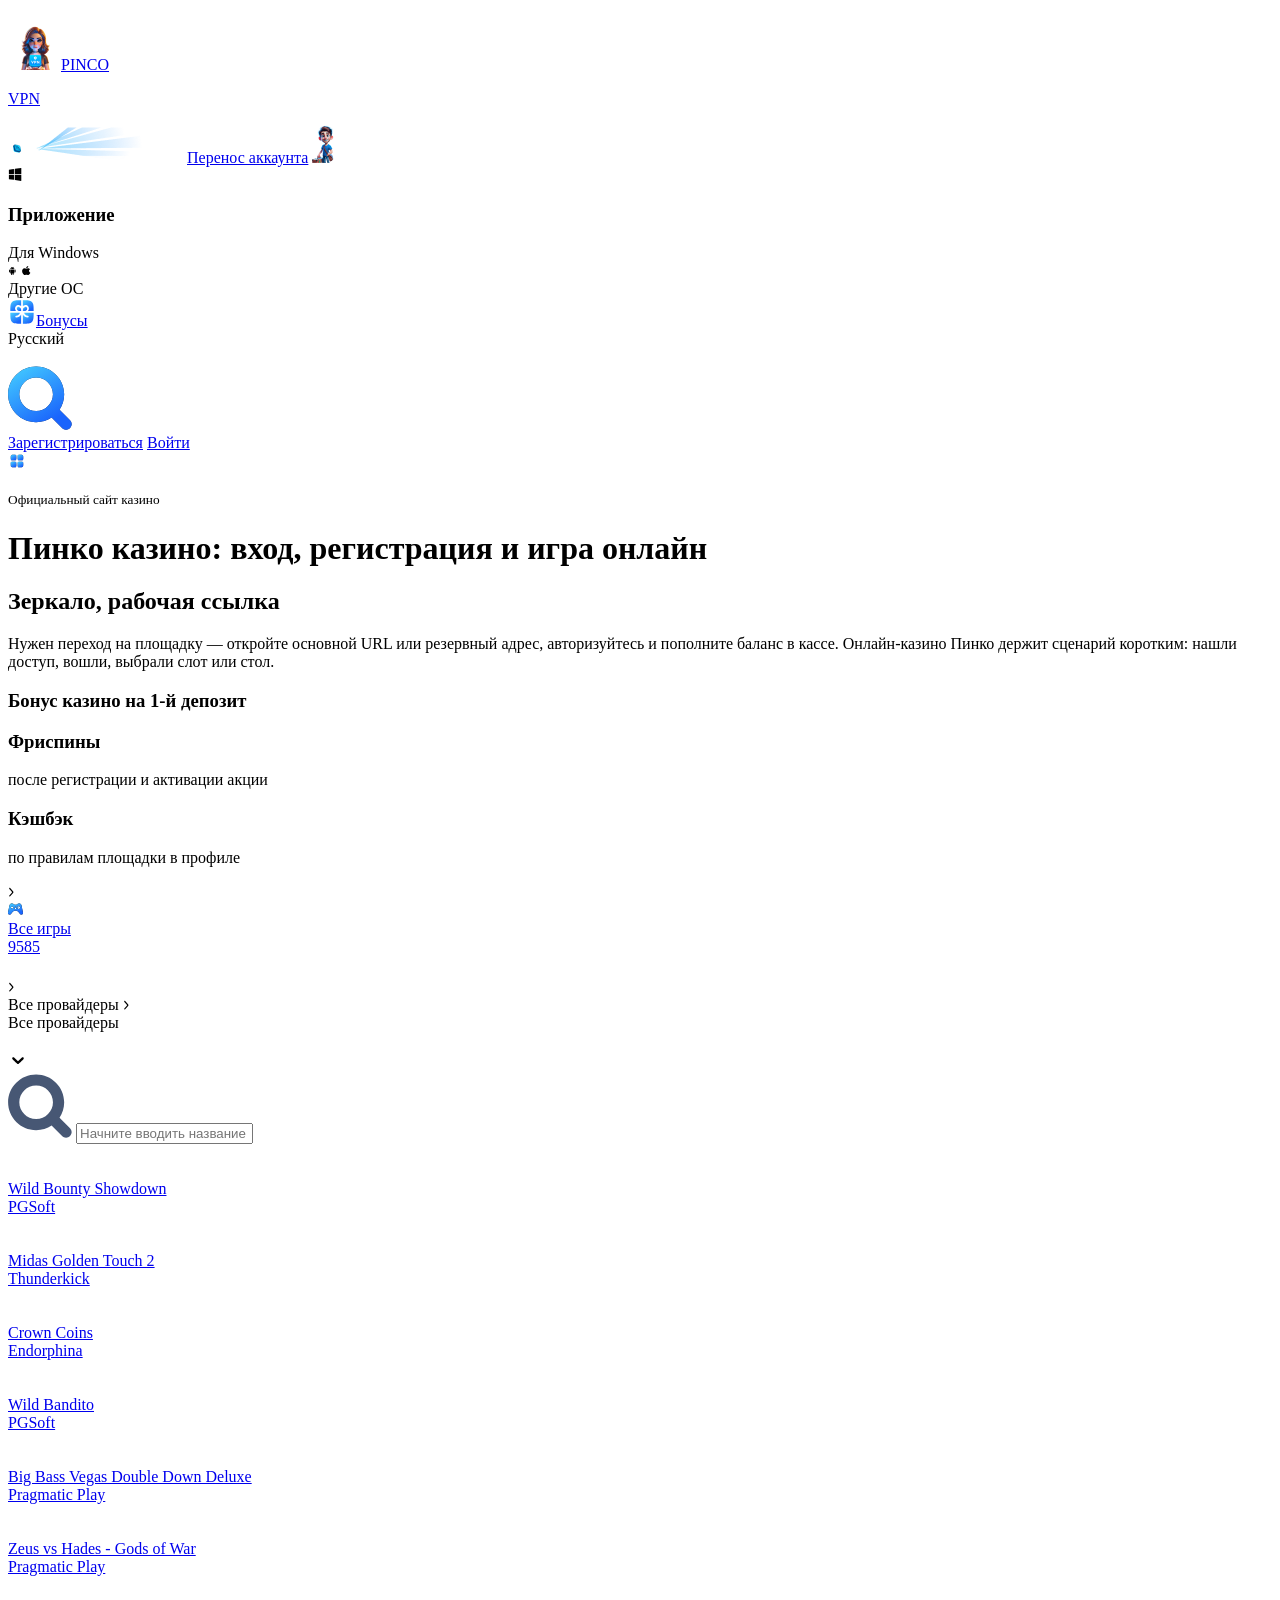
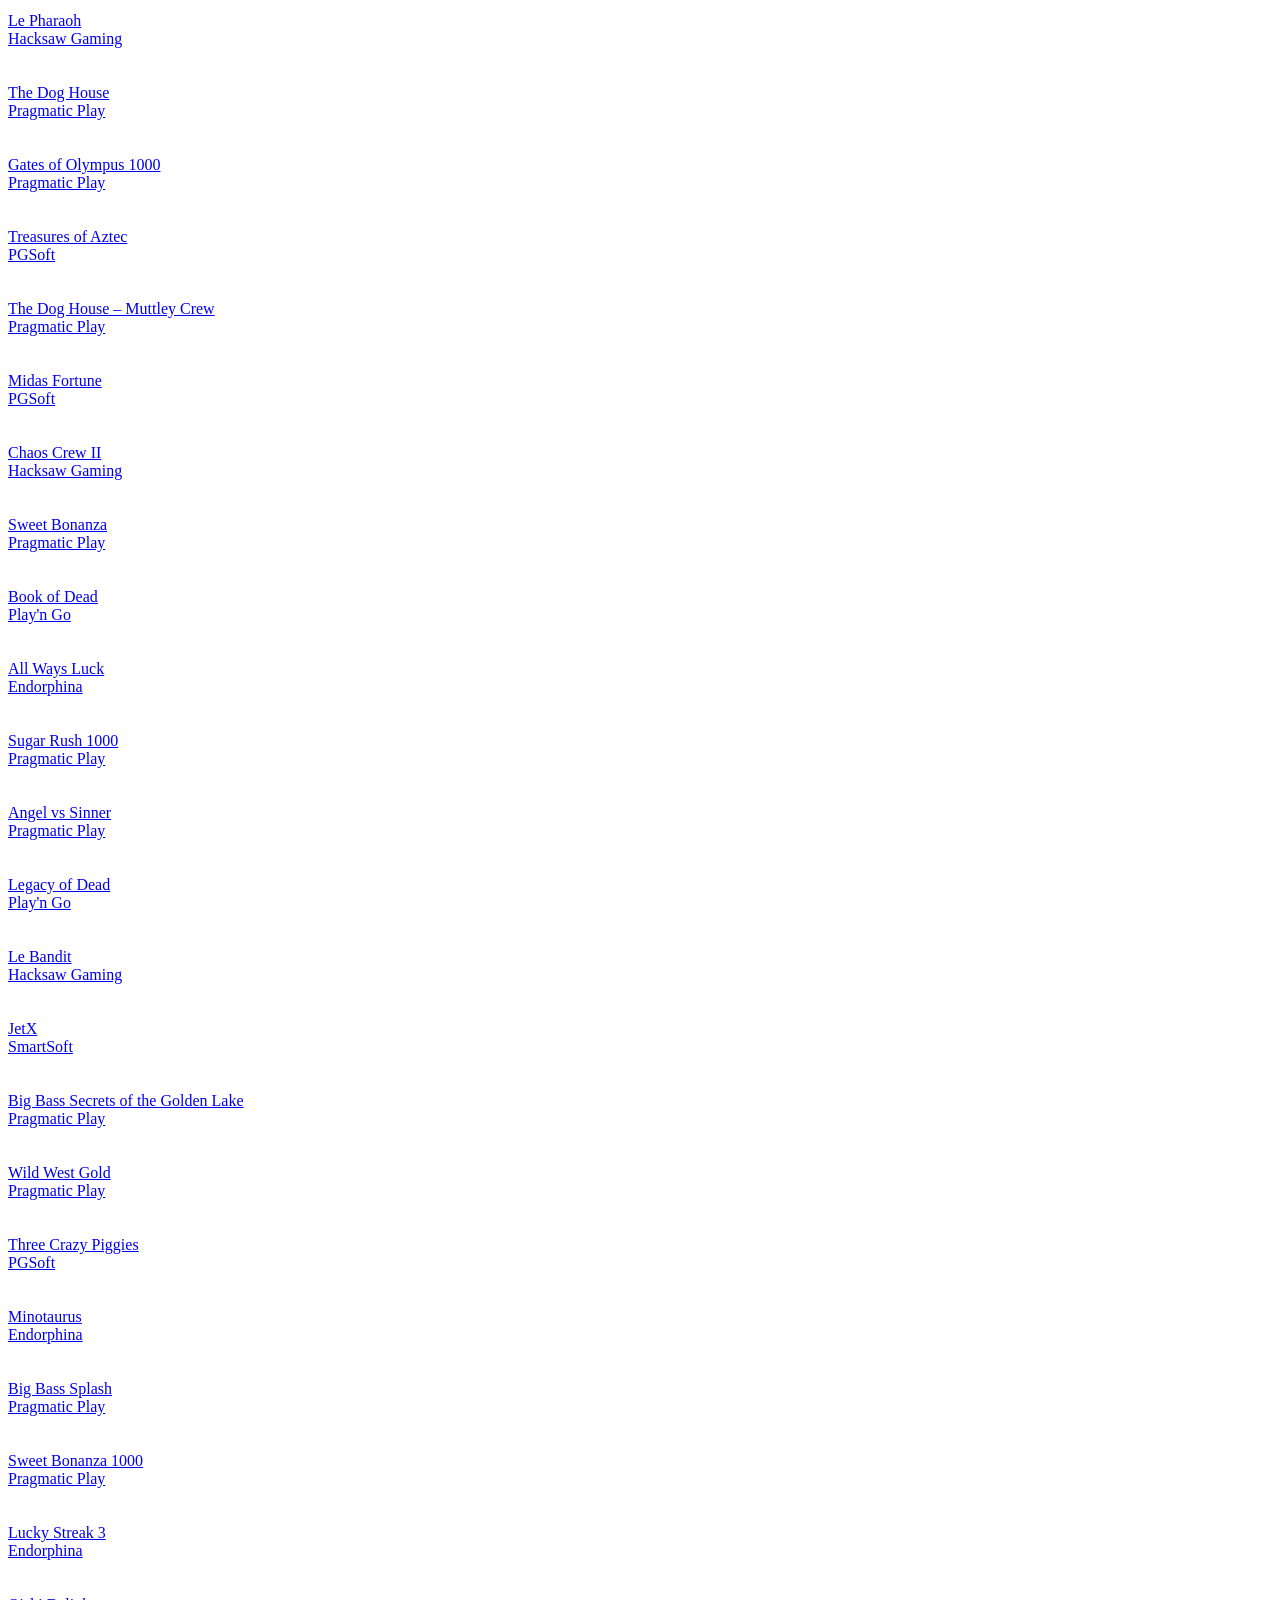
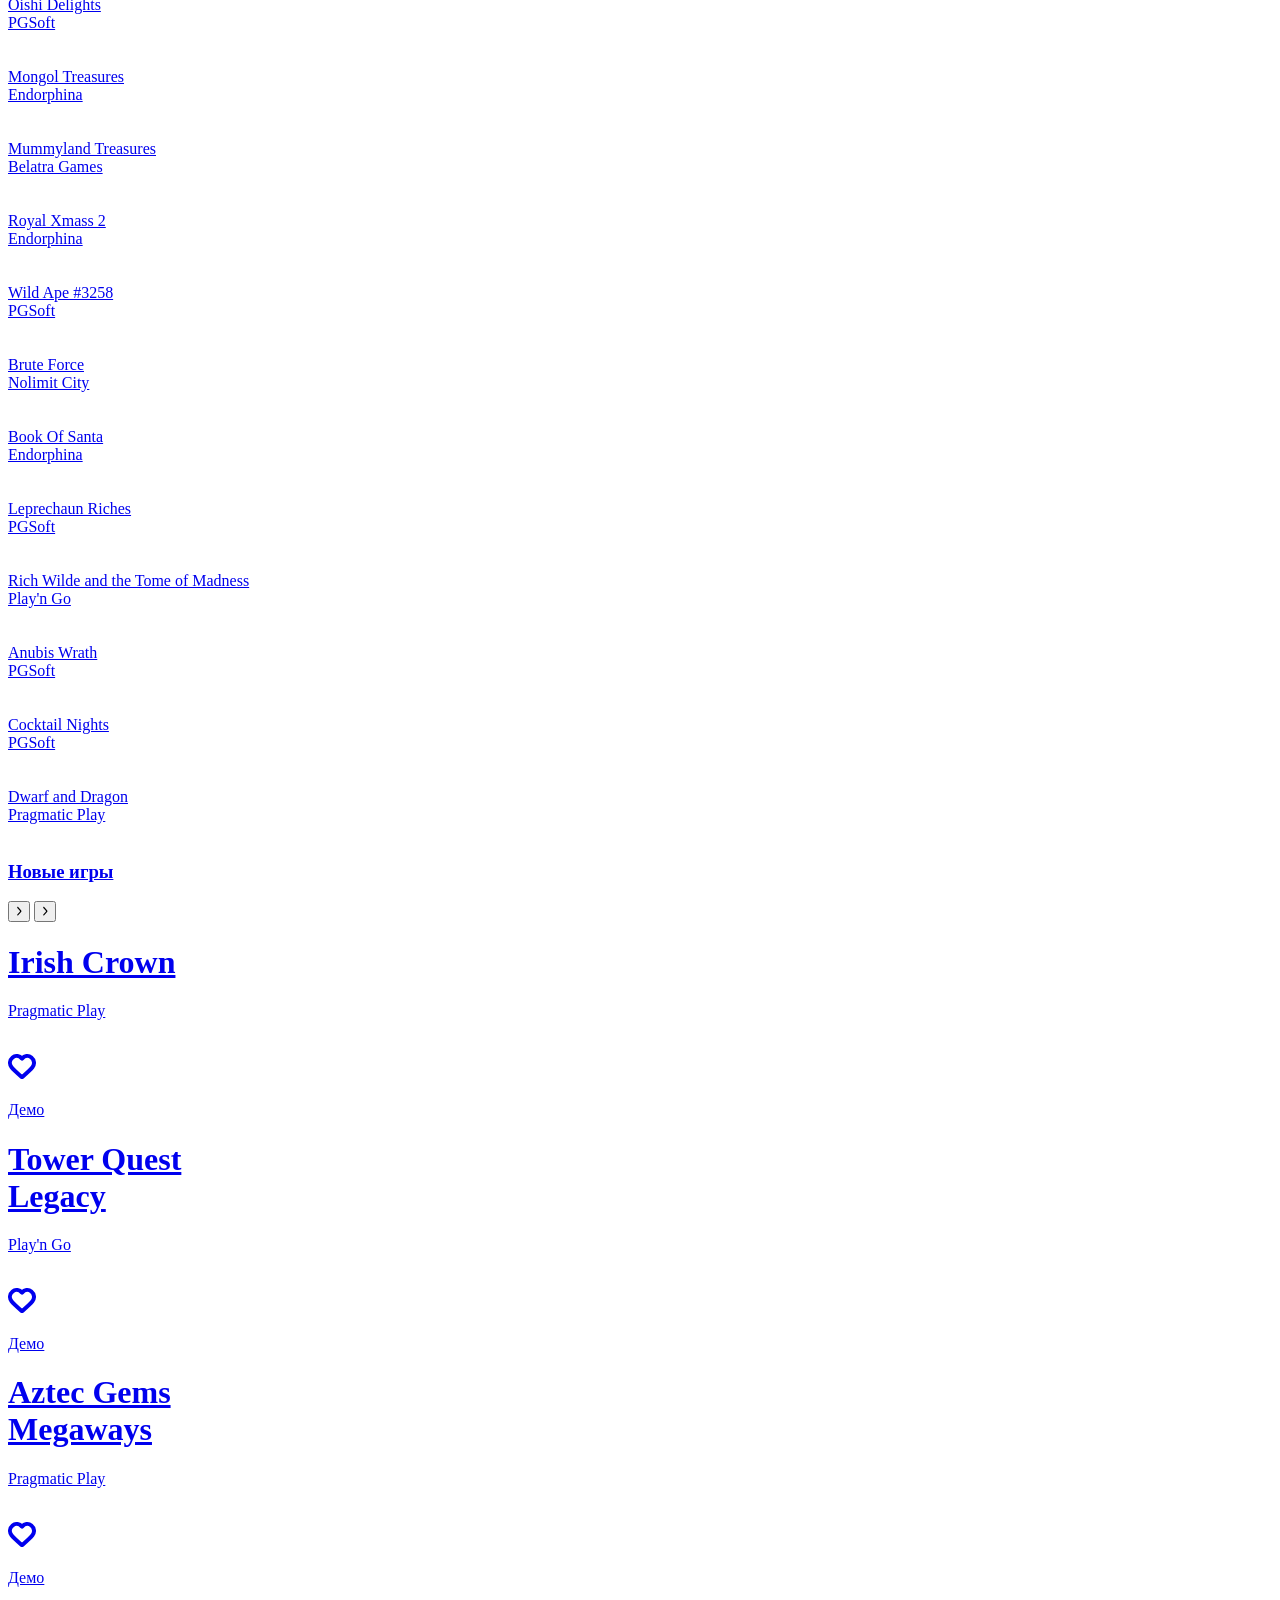
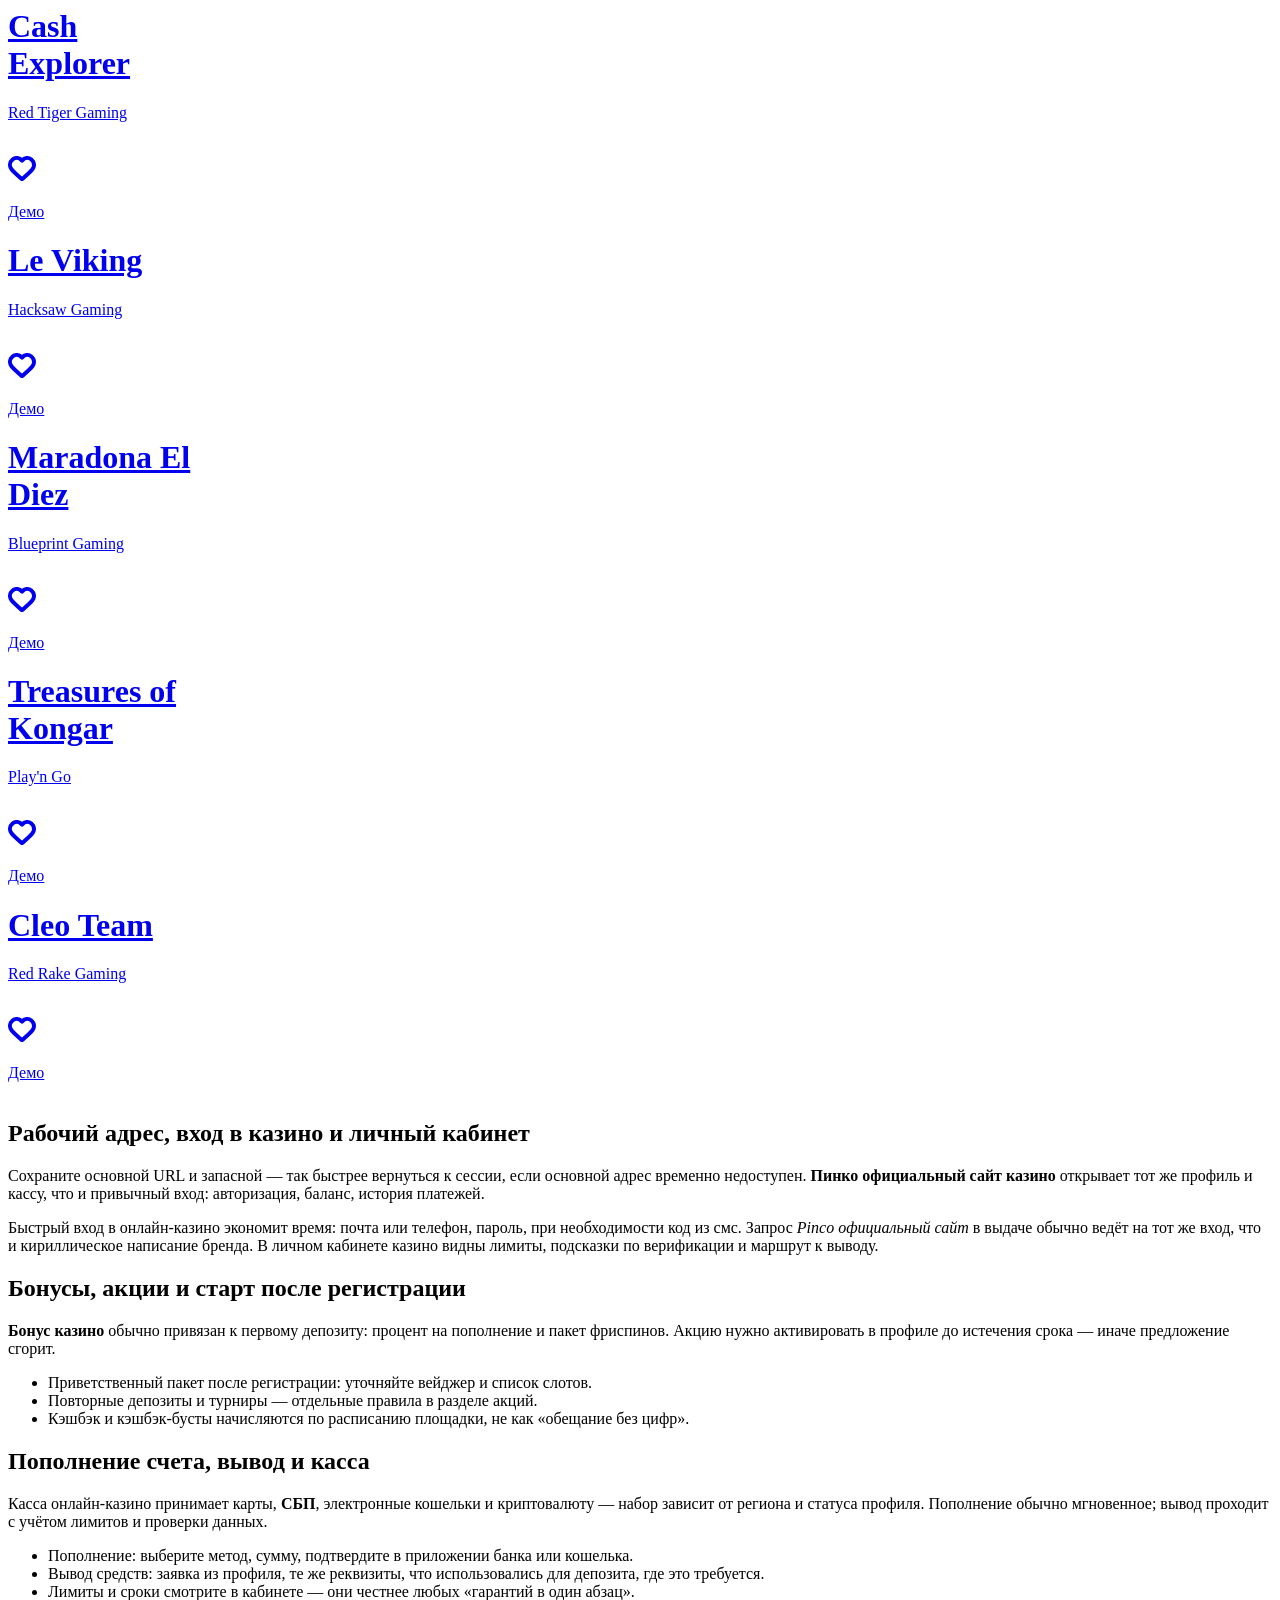
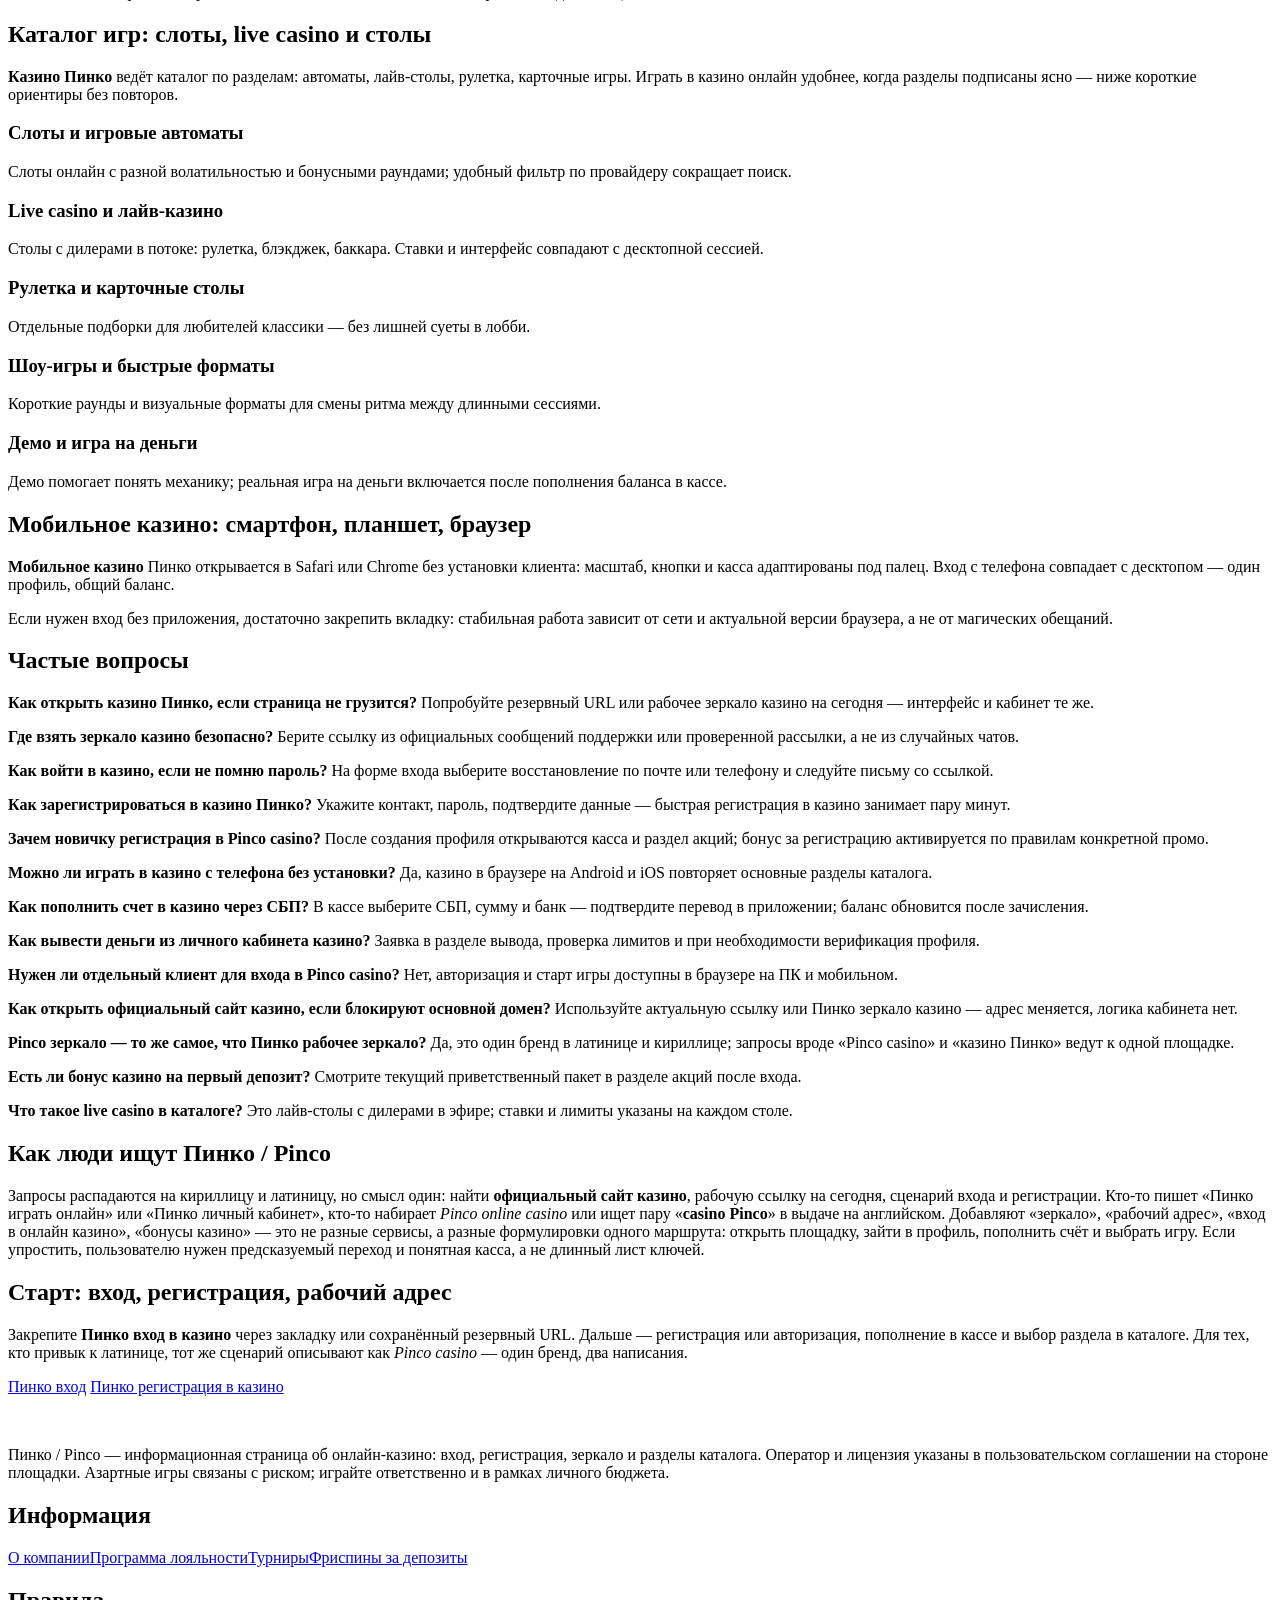
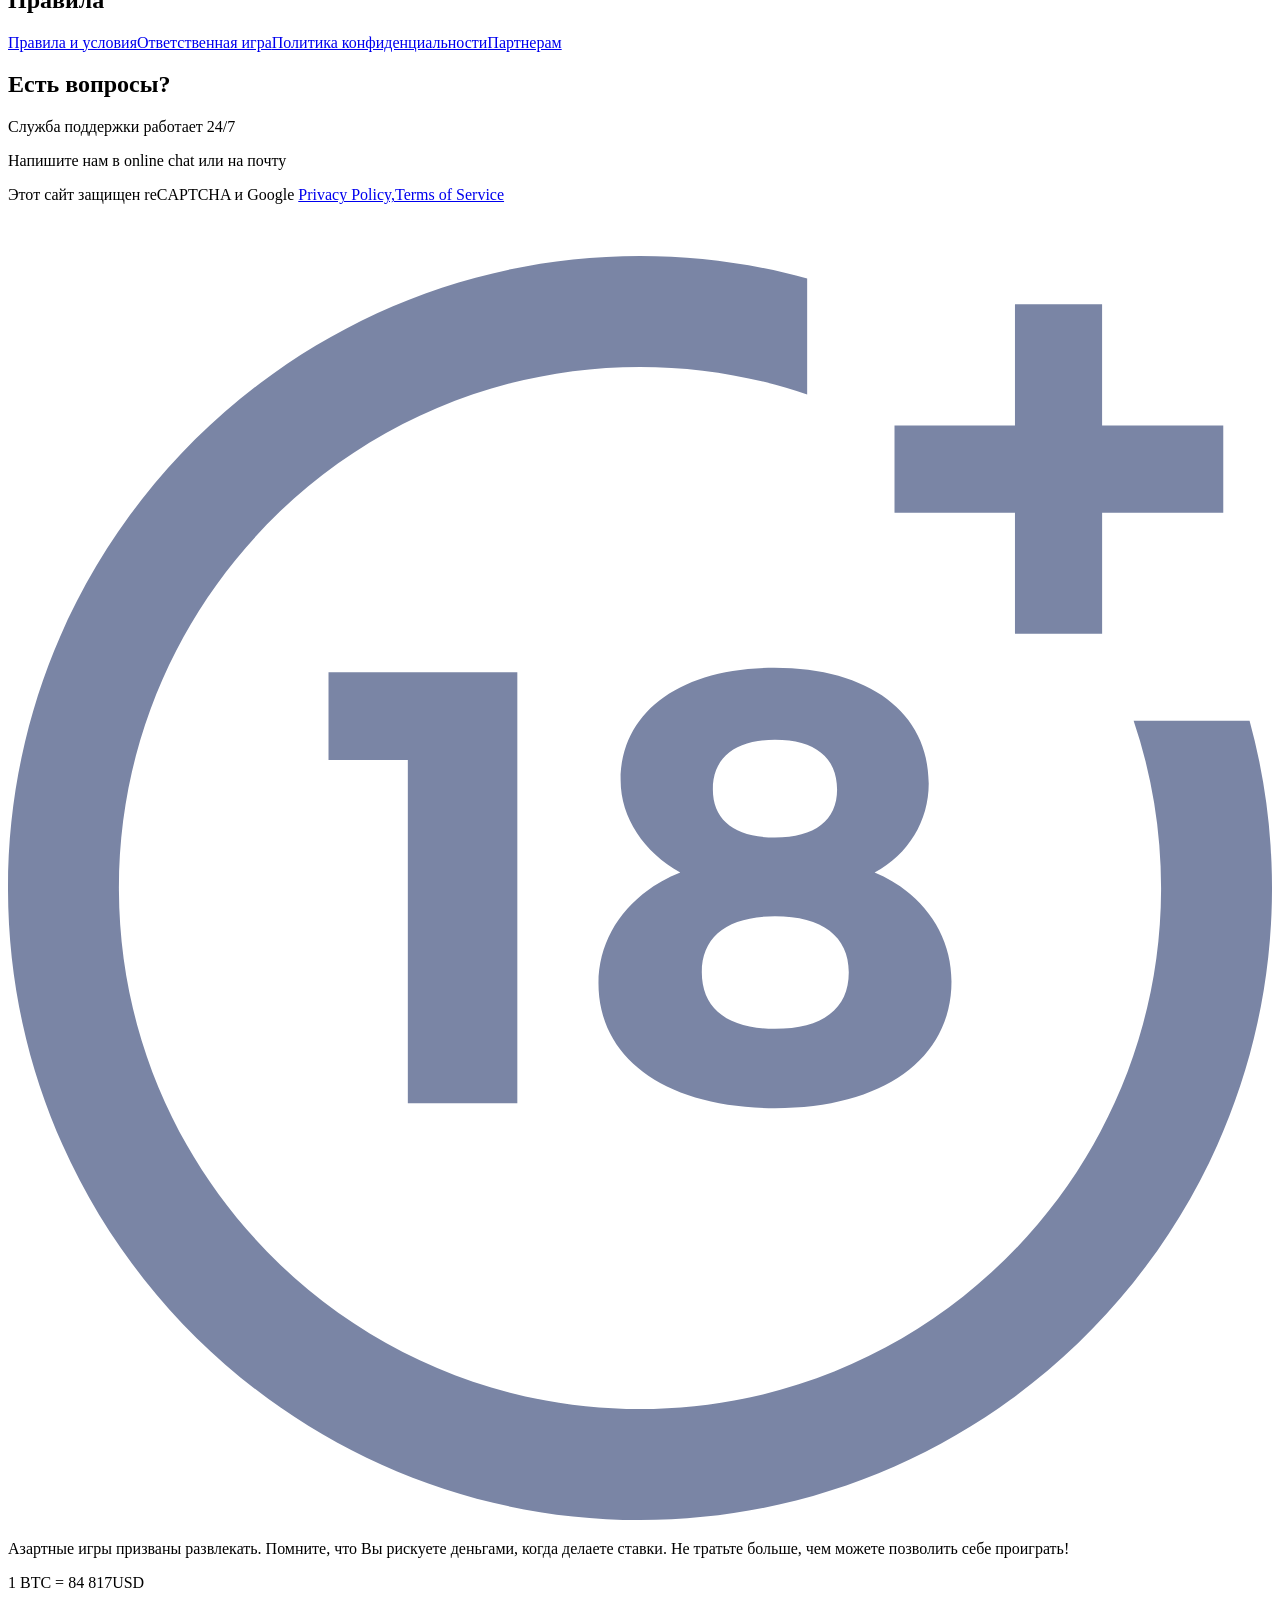
==== 2/index.html @ 4f47e845 "Add files via upload" ====
<!DOCTYPE html>
<html lang="ru" translate="no">

<head>
	<meta charset="utf-8">
	<meta name="viewport" content="width=device-width,initial-scale=1,viewport-fit=cover,shrink-to-fit=no,maximum-scale=1,user-scalable=no">
	<meta name="theme-color" content="#000000">
	<meta name="description" content="Пинко казино — официальный сайт: вход, регистрация, рабочее зеркало на сегодня, бонусы и касса. Pinco online casino: быстрый переход, личный кабинет, слоты и live casino в браузере.">
	<meta name="keywords" content="Пинко, Pinco, Пинко казино, Pinco casino, Пинко онлайн казино, официальный сайт казино, вход, регистрация, зеркало, бонусы, мобильное казино, слоты, live casino">
	<title>Пинко казино — официальный сайт, вход, регистрация и зеркало | Pinco casino онлайн</title>
	<link rel="canonical" href="https://riobet.62138.casino/ru/ru/ru/ru/ru/ru/ru/ru/">
	<meta property="og:type" content="website">
	<meta property="og:locale" content="ru_RU">
	<meta property="og:title" content="Пинко казино — официальный сайт и вход | Pinco casino">
	<meta property="og:description" content="Онлайн-казино Пинко: рабочий адрес, регистрация, бонусы, пополнение и вывод. Pinco casino — игра в браузере и с телефона.">
	<meta property="og:url" content="https://riobet.62138.casino/ru/ru/ru/ru/ru/ru/ru/ru/">
	<script type="application/ld+json">{"@context":"https://schema.org","@graph":[{"@type":"Organization","@id":"https://riobet.62138.casino/#organization","name":"Пинко","alternateName":"Pinco","url":"https://riobet.62138.casino/"},{"@type":"WebSite","@id":"https://riobet.62138.casino/#website","name":"Пинко казино","alternateName":"Pinco casino","url":"https://riobet.62138.casino/","publisher":{"@id":"https://riobet.62138.casino/#organization"},"potentialAction":{"@type":"SearchAction","target":"https://riobet.62138.casino/?q={search_term_string}","query-input":"required name=search_term_string"}},{"@type":"WebPage","@id":"https://riobet.62138.casino/ru/ru/ru/ru/ru/ru/ru/ru/#webpage","name":"Пинко казино — официальный сайт","description":"Вход, регистрация, зеркало казино, бонусы и платежи Пинко / Pinco.","url":"https://riobet.62138.casino/ru/ru/ru/ru/ru/ru/ru/ru/","isPartOf":{"@id":"https://riobet.62138.casino/#website"}},{"@type":"BreadcrumbList","itemListElement":[{"@type":"ListItem","position":1,"name":"Главная","item":"https://riobet.62138.casino/"},{"@type":"ListItem","position":2,"name":"Пинко казино","item":"https://riobet.62138.casino/ru/ru/ru/ru/ru/ru/ru/ru/"}]},{"@type":"FAQPage","mainEntity":[{"@type":"Question","name":"Как открыть казино Пинко с телефона?","acceptedAnswer":{"@type":"Answer","text":"Откройте сайт в браузере смартфона, выполните вход или пройдите регистрацию — мобильная версия казино подстраивается под экран."}},{"@type":"Question","name":"Где взять рабочее зеркало казино на сегодня?","acceptedAnswer":{"@type":"Answer","text":"Используйте актуальную ссылку или резервный URL от поддержки; зеркало дублирует личный кабинет и кассу."}},{"@type":"Question","name":"Нужен ли отдельный клиент для Pinco casino?","acceptedAnswer":{"@type":"Answer","text":"Нет, сессия идёт в браузере; приложение не обязательно для старта игры."}}]}]}</script>
	<link href="/css/stylesheet_13.css" rel="stylesheet">
	<link rel="stylesheet" type="text/css" href="/css/stylesheet_12.css">
	<link rel="stylesheet" type="text/css" href="/css/stylesheet_11.css">
	<link rel="stylesheet" type="text/css" href="/css/stylesheet_10.css">
	<link rel="stylesheet" type="text/css" href="/css/stylesheet_9.css">
	<link rel="stylesheet" type="text/css" href="/css/stylesheet_8.css">
	<link rel="stylesheet" type="text/css" href="/css/stylesheet_7.css">
	<link rel="stylesheet" type="text/css" href="/css/stylesheet_6.css">
	<link rel="stylesheet" type="text/css" href="/css/stylesheet_5.css">
	<link rel="stylesheet" type="text/css" href="/css/stylesheet_4.css">
	<link rel="stylesheet" type="text/css" href="/css/stylesheet_3.css">
	<link rel="stylesheet" type="text/css" href="/css/app.css">
	<link rel="stylesheet" type="text/css" href="/css/layout-fix.css">
	<link rel="icon" href="/favicon.ico" sizes="any">
	<link rel="icon" type="image/png" href="/favicon.png" sizes="32x32">
	<link rel="apple-touch-icon" href="/apple-touch-icon.png">
</head>

<body>
	<div id="root">
		<div class="container">
			<div class="header fixed">
				<div class="topHeader">
					<div class="topleft">
						<div class="mainBtn lock"><span><img src="/images/4.svg.gz" alt></span></div>
						<a class="transferBtn mainBtn vpnbtn" href="https://riobet.62138.casino/vpn"><img src="[data-uri]" alt class="bagImg"><span>PINCO<p>VPN</p></span><img src="[data-uri]" alt style="padding-bottom:5px"></a>
						<a class="transferBtn mainBtn" href="https://riobet.62138.casino/account_transfer"><img src="/images/5.webp" alt class="bagImg"><img src="[data-uri]" alt class="backImg"><span>Перенос аккаунта</span><img src="[data-uri]" alt class="btnCharacter"></a>
					</div>
					<div class="topleft">
						<div class="mainBtn application">
							<svg width="14" height="13" viewBox="0 0 14 13" fill="none" xmlns="http://www.w3.org/2000/svg" class="windows">
								<g clip-path="url(#clip0_7633_33)">
									<path fill-rule="evenodd" clip-rule="evenodd" d="M13.1724 6.81832C13.3816 6.81832 13.5514 6.98813 13.5514 7.19735V12.5038C13.5514 12.6137 13.5036 12.7175 13.4218 12.7888C13.352 12.8502 13.2633 12.8828 13.1724 12.8828C13.1557 12.8828 13.1383 12.882 13.1216 12.8798L7.05709 12.052C6.8691 12.0262 6.72885 11.8655 6.72885 11.676V7.19735C6.72885 6.98813 6.89867 6.81832 7.10789 6.81832H13.1724ZM5.59177 6.81832C5.80099 6.81832 5.97079 6.98813 5.97079 7.19735V11.4561C5.97079 11.566 5.92304 11.6699 5.84041 11.7419C5.77067 11.8026 5.68273 11.8352 5.59177 11.8352C5.57509 11.8352 5.55689 11.8344 5.54022 11.8314L0.991849 11.2007C0.803847 11.1749 0.664371 11.0149 0.664371 10.8254V7.19735C0.664371 6.98813 0.834178 6.81832 1.0434 6.81832H5.59177ZM5.53991 1.04698C5.64832 1.03106 5.75748 1.06441 5.8401 1.13643C5.92349 1.20845 5.97049 1.31306 5.97049 1.42222V5.68099C5.97049 5.89098 5.80144 6.06002 5.59147 6.06002H1.04309C0.833869 6.06002 0.664062 5.89098 0.664062 5.68099V2.05292C0.664062 1.86416 0.803544 1.70346 0.991541 1.67768L5.53991 1.04698ZM13.1217 -0.000817597C13.2301 -0.0144631 13.3392 0.0173719 13.4218 0.0893916C13.5037 0.161411 13.5515 0.265266 13.5515 0.374423V5.68084C13.5515 5.89083 13.3817 6.05988 13.1724 6.05988H7.10795C6.89873 6.05988 6.72893 5.89083 6.72893 5.68085V1.20222C6.72893 1.01271 6.8684 0.852753 7.05716 0.826979L13.1217 -0.000817597Z" fill="currentColor"></path>
								</g>
								<defs>
									<clippath id="clip0_7633_33">
										<rect width="12.887" height="12.887" fill="currentColor" transform="translate(0.664062 -0.00390625)"></rect>
									</clippath>
								</defs>
							</svg>
							<div class="btnTextBlock">
								<h3>Приложение</h3>
								<div class="subT">Для Windows</div>
							</div>
							<div class="btnTextBlock last">
								<div class="icons">
									<svg width="9" height="10" viewBox="0 0 9 10" fill="none" xmlns="http://www.w3.org/2000/svg" class="platformIcon">
										<g clip-path="url(#clip0_7633_35)">
											<path d="M2.24974 3.47159H6.33918V7.08175C6.33918 7.29622 6.17867 7.47009 5.98094 7.47009H5.57133V8.56957C5.57133 8.84878 5.36576 9.07506 5.11201 9.07506C4.8576 9.07506 4.65233 8.84878 4.65233 8.56957V7.47009H3.93693V8.56957C3.93693 8.84878 3.73096 9.07506 3.47721 9.07506C3.22352 9.07506 3.01756 8.84878 3.01756 8.56957V7.47009H2.60831C2.41053 7.47009 2.24973 7.29622 2.24973 7.08175L2.24974 3.47159ZM1.44835 3.44213C1.19201 3.44213 0.984375 3.67057 0.984375 3.95257V5.94752C0.984375 6.2292 1.19201 6.45803 1.44835 6.45803C1.70474 6.45803 1.91233 6.2292 1.91233 5.94752V3.95257C1.91233 3.67057 1.70474 3.44213 1.44835 3.44213ZM6.33919 3.1078H2.24974C2.30021 2.47665 2.67814 1.93351 3.22219 1.61903L2.83337 1.00054C2.78094 0.917131 2.80072 0.803327 2.87786 0.74654C2.95491 0.689753 3.05975 0.711349 3.11244 0.794689L3.53622 1.46926C3.77117 1.38125 4.02622 1.33071 4.29446 1.33071C4.56302 1.33071 4.81808 1.38125 5.05302 1.46938L5.47679 0.794934C5.52884 0.711365 5.63401 0.689769 5.71106 0.746557C5.7882 0.803344 5.80798 0.917147 5.75555 1.00055L5.36705 1.61904C5.91108 1.93333 6.28875 2.47647 6.33919 3.1078ZM3.65814 2.2502C3.65814 2.11485 3.55697 2.00507 3.43208 2.00507C3.30686 2.00507 3.2057 2.11485 3.2057 2.2502C3.2057 2.38548 3.3072 2.49521 3.43208 2.49521C3.55695 2.49521 3.65814 2.38548 3.65814 2.2502ZM5.41189 2.2502C5.41189 2.11485 5.31037 2.00507 5.18551 2.00507C5.0603 2.00507 4.95943 2.11485 4.95943 2.2502C4.95943 2.38548 5.0603 2.49521 5.18551 2.49521C5.31039 2.49521 5.41189 2.38548 5.41189 2.2502ZM7.14088 3.44142C6.88481 3.44142 6.67659 3.67021 6.67659 3.95223V5.94788C6.67659 6.2299 6.88481 6.45876 7.14088 6.45876C7.39728 6.45876 7.60453 6.22992 7.60453 5.94788V3.95223C7.60454 3.67021 7.39728 3.44142 7.14088 3.44142Z" fill="currentColor"></path>
										</g>
										<defs>
											<clippath id="clip0_7633_35">
												<rect width="7.73222" height="8.37657" fill="currentColor" transform="translate(0.429688 0.707031)"></rect>
											</clippath>
										</defs>
									</svg>
									<svg width="11" height="10" viewBox="0 0 11 10" fill="none" xmlns="http://www.w3.org/2000/svg" class="platformIcon">
										<g clip-path="url(#clip0_7633_38)">
											<path fill-rule="evenodd" clip-rule="evenodd" d="M6.70116 1.50459C7.0535 1.12346 7.29099 0.592619 7.226 0.0644531C6.71827 0.082495 6.104 0.367171 5.73994 0.74785C5.41302 1.08568 5.12763 1.62548 5.20435 2.14327C5.77073 2.18251 6.34883 1.88616 6.70116 1.50459ZM7.97123 4.85682C7.9854 6.22212 9.31019 6.67628 9.32485 6.68214C9.3141 6.71417 9.11326 7.32928 8.62703 7.96525C8.20628 8.51462 7.76989 9.06175 7.08233 9.07348C6.40698 9.08476 6.18952 8.71537 5.41693 8.71537C4.64482 8.71537 4.40342 9.06171 3.76423 9.08471C3.10061 9.10681 2.59483 8.49034 2.17115 7.94278C1.30424 6.82285 0.642091 4.77792 1.53148 3.39775C1.97324 2.71262 2.76245 2.27809 3.61958 2.26727C4.27098 2.25599 4.88623 2.65929 5.2845 2.65929C5.68277 2.65929 6.43044 2.17442 7.21623 2.24568C7.5451 2.25786 8.4687 2.36427 9.06146 3.14051C9.01357 3.16712 7.9595 3.71569 7.97123 4.85682Z" fill="currentColor"></path>
										</g>
										<defs>
											<clippath id="clip0_7633_38">
												<rect width="9.66527" height="9.02092" fill="currentColor" transform="translate(0.382812 0.0625)"></rect>
											</clippath>
										</defs>
									</svg>
								</div>
								<div class="subT">Другие ОС</div>
							</div>
						</div>
						<a class="mainBtn" href="https://riobet.62138.casino/vip">
							<svg width="28" height="28" viewBox="0 0 28 28" fill="none" xmlns="http://www.w3.org/2000/svg" class="pr">
								<path d="M13.1249 2.33337C8.20352 2.33817 5.65719 2.42622 4.04176 4.04164C2.42634 5.65707 2.33829 8.2034 2.3335 13.1248H8.06594C7.65647 12.6133 7.35052 12.0101 7.18369 11.3427C6.55573 8.83084 8.83097 6.55561 11.3428 7.18357C12.0102 7.3504 12.6135 7.65635 13.1249 8.06581V2.33337Z" fill="url(#paint0_linear_7145_11)"></path>
								<path d="M2.3335 14.8748C2.33829 19.7961 2.42634 22.3424 4.04176 23.9578C5.65719 25.5732 8.20352 25.6613 13.1249 25.6661V16.4773C12.2153 18.2941 10.3366 19.5414 8.16655 19.5414C7.6833 19.5414 7.29155 19.1497 7.29155 18.6664C7.29155 18.1832 7.6833 17.7914 8.16655 17.7914C9.95947 17.7914 11.4618 16.5469 11.8568 14.8748H2.3335Z" fill="url(#paint1_linear_7145_11)"></path>
								<path d="M14.875 25.6661C19.7963 25.6613 22.3426 25.5732 23.9581 23.9578C25.5734 22.3424 25.6615 19.7961 25.6663 14.8748H16.1431C16.5381 16.5469 18.0404 17.7914 19.8333 17.7914C20.3166 17.7914 20.7083 18.1832 20.7083 18.6664C20.7083 19.1497 20.3166 19.5414 19.8333 19.5414C17.6632 19.5414 15.7845 18.2941 14.875 16.4773V25.6661Z" fill="url(#paint2_linear_7145_11)"></path>
								<path d="M25.6663 13.1248C25.6615 8.2034 25.5734 5.65707 23.9581 4.04164C22.3426 2.42622 19.7963 2.33817 14.875 2.33337V8.06581C15.3865 7.65635 15.9897 7.3504 16.657 7.18357C19.1689 6.55561 21.4441 8.83084 20.8161 11.3427C20.6493 12.0101 20.3434 12.6133 19.9339 13.1248H25.6663Z" fill="url(#paint3_linear_7145_11)"></path>
								<path d="M10.9182 8.88127C12.215 9.20546 13.1248 10.3706 13.1248 11.7073V13.1248H11.7073C10.3706 13.1248 9.20546 12.215 8.88127 10.9182C8.57373 9.68803 9.68803 8.57373 10.9182 8.88127Z" fill="url(#paint4_linear_7145_11)"></path>
								<path d="M14.875 11.7073V13.1248H16.2924C17.629 13.1248 18.7942 12.215 19.1184 10.9182C19.4259 9.68803 18.3117 8.57373 17.0815 8.88127C15.7847 9.20546 14.875 10.3706 14.875 11.7073Z" fill="url(#paint5_linear_7145_11)"></path>
								<defs>
									<lineargradient id="paint0_linear_7145_11" x1="4.72176" y1="2.33337" x2="10.2944" y2="11.4442" gradientUnits="userSpaceOnUse">
										<stop stop-color="#41C6FF"></stop>
										<stop offset="1" stop-color="#1A64FC"></stop>
									</lineargradient>
									<lineargradient id="paint1_linear_7145_11" x1="4.72176" y1="14.8748" x2="10.2943" y2="23.9855" gradientUnits="userSpaceOnUse">
										<stop stop-color="#41C6FF"></stop>
										<stop offset="1" stop-color="#1A64FC"></stop>
									</lineargradient>
									<lineargradient id="paint2_linear_7145_11" x1="17.2632" y1="14.8748" x2="22.8358" y2="23.9855" gradientUnits="userSpaceOnUse">
										<stop stop-color="#41C6FF"></stop>
										<stop offset="1" stop-color="#1A64FC"></stop>
									</lineargradient>
									<lineargradient id="paint3_linear_7145_11" x1="17.2632" y1="2.33337" x2="22.8359" y2="11.4441" gradientUnits="userSpaceOnUse">
										<stop stop-color="#41C6FF"></stop>
										<stop offset="1" stop-color="#1A64FC"></stop>
									</lineargradient>
									<lineargradient id="paint4_linear_7145_11" x1="9.78016" y1="8.82959" x2="11.9982" y2="12.4558" gradientUnits="userSpaceOnUse">
										<stop stop-color="#41C6FF"></stop>
										<stop offset="1" stop-color="#1A64FC"></stop>
									</lineargradient>
									<lineargradient id="paint5_linear_7145_11" x1="15.8255" y1="8.82959" x2="18.0436" y2="12.4558" gradientUnits="userSpaceOnUse">
										<stop stop-color="#41C6FF"></stop>
										<stop offset="1" stop-color="#1A64FC"></stop>
									</lineargradient>
								</defs>
							</svg><span>Бонусы</span></a>
						<div class="mainBtn"><span><img src="/images/6.svg.gz" alt class="lng">Русский</span></div>
					</div>
				</div>
			</div>
			<div class="header">
				<div class="wrapper">
					<a class="logo" href="/"><img src="/images/7.svg.gz" alt></a>
					<div class="flexWrap">
						<a class="search mainBtn" href="https://riobet.62138.casino/games">
							<svg width="64" height="64" viewBox="0 0 64 64" fill="none" xmlns="http://www.w3.org/2000/svg">
								<path fill-rule="evenodd" clip-rule="evenodd" d="M28.1343 11.5638C18.8428 11.5638 11.31 19.0657 11.31 28.3191C11.31 37.5725 18.8428 45.0744 28.1343 45.0744C37.4258 45.0744 44.9586 37.5725 44.9586 28.3191C44.9586 19.0657 37.4258 11.5638 28.1343 11.5638ZM0.09375 28.3191C0.09375 12.896 12.6477 0.393555 28.1343 0.393555C43.6209 0.393555 56.1748 12.896 56.1748 28.3191C56.1748 34.0107 54.4647 39.3046 51.5291 43.7191L62.0095 54.1573C64.1997 56.3384 64.1997 59.8742 62.0095 62.0554C59.8193 64.2365 56.269 64.2365 54.0789 62.0554L43.5977 51.6179C39.1651 54.5415 33.8493 56.2446 28.1343 56.2446C12.6477 56.2446 0.09375 43.7422 0.09375 28.3191Z" fill="#1C274C"></path>
								<path fill-rule="evenodd" clip-rule="evenodd" d="M28.1343 11.5638C18.8428 11.5638 11.31 19.0657 11.31 28.3191C11.31 37.5725 18.8428 45.0744 28.1343 45.0744C37.4258 45.0744 44.9586 37.5725 44.9586 28.3191C44.9586 19.0657 37.4258 11.5638 28.1343 11.5638ZM0.09375 28.3191C0.09375 12.896 12.6477 0.393555 28.1343 0.393555C43.6209 0.393555 56.1748 12.896 56.1748 28.3191C56.1748 34.0107 54.4647 39.3046 51.5291 43.7191L62.0095 54.1573C64.1997 56.3384 64.1997 59.8742 62.0095 62.0554C59.8193 64.2365 56.269 64.2365 54.0789 62.0554L43.5977 51.6179C39.1651 54.5415 33.8493 56.2446 28.1343 56.2446C12.6477 56.2446 0.09375 43.7422 0.09375 28.3191Z" fill="url(#paint0_linear_7636_87)"></path>
								<defs>
									<lineargradient id="paint0_linear_7636_87" x1="14.1599" y1="0.393554" x2="46.7851" y2="53.9528" gradientUnits="userSpaceOnUse">
										<stop stop-color="#41C6FF"></stop>
										<stop offset="1" stop-color="#1A64FC"></stop>
									</lineargradient>
								</defs>
							</svg>
						</a>
						<div class="anAuth">
							<a href="/#" class="mainBtn blue"><span>Зарегистрироваться</span></a>
							<a href="/#" class="mainBtn">Войти</a>
							<div class="element">
								<div class="menu mainBtn">
									<svg width="18" height="18" viewBox="0 0 18 18" fill="none" xmlns="http://www.w3.org/2000/svg" style="color:#2b90fe">
										<path d="M3.25619 3.25594C2.76953 3.7426 2.76953 4.52586 2.76953 6.09236C2.76953 7.13671 2.76953 7.65892 3.09397 7.98329C3.4184 8.30775 3.94057 8.30775 4.98492 8.30775H6.09261C7.13695 8.30775 7.65916 8.30775 7.98353 7.98329C8.30799 7.65892 8.30799 7.13671 8.30799 6.09236V4.98467C8.30799 3.94033 8.30799 3.41815 7.98353 3.09372C7.65916 2.76929 7.13695 2.76929 6.09261 2.76929C4.5261 2.76929 3.74284 2.76929 3.25619 3.25594Z" fill="#1C274C"></path>
										<path d="M3.25619 3.25594C2.76953 3.7426 2.76953 4.52586 2.76953 6.09236C2.76953 7.13671 2.76953 7.65892 3.09397 7.98329C3.4184 8.30775 3.94057 8.30775 4.98492 8.30775H6.09261C7.13695 8.30775 7.65916 8.30775 7.98353 7.98329C8.30799 7.65892 8.30799 7.13671 8.30799 6.09236V4.98467C8.30799 3.94033 8.30799 3.41815 7.98353 3.09372C7.65916 2.76929 7.13695 2.76929 6.09261 2.76929C4.5261 2.76929 3.74284 2.76929 3.25619 3.25594Z" fill="url(#paint0_linear_7131_20)"></path>
										<path d="M3.25619 14.7441C2.76953 14.2574 2.76953 13.4742 2.76953 11.9076C2.76953 10.8633 2.76953 10.3411 3.09397 10.0167C3.41841 9.69226 3.94057 9.69226 4.98492 9.69226H6.09261C7.13695 9.69226 7.65916 9.69226 7.98353 10.0167C8.30799 10.3411 8.30799 10.8633 8.30799 11.9076V13.0153C8.30799 14.0597 8.30799 14.5819 7.98353 14.9063C7.65916 15.2307 7.13696 15.2307 6.09263 15.2307C4.52613 15.2307 3.74283 15.2307 3.25619 14.7441Z" fill="#1C274C"></path>
										<path d="M3.25619 14.7441C2.76953 14.2574 2.76953 13.4742 2.76953 11.9076C2.76953 10.8633 2.76953 10.3411 3.09397 10.0167C3.41841 9.69226 3.94057 9.69226 4.98492 9.69226H6.09261C7.13695 9.69226 7.65916 9.69226 7.98353 10.0167C8.30799 10.3411 8.30799 10.8633 8.30799 11.9076V13.0153C8.30799 14.0597 8.30799 14.5819 7.98353 14.9063C7.65916 15.2307 7.13696 15.2307 6.09263 15.2307C4.52613 15.2307 3.74283 15.2307 3.25619 14.7441Z" fill="url(#paint1_linear_7131_20)"></path>
										<path d="M9.69238 4.98467C9.69238 3.94033 9.69238 3.41815 10.0168 3.09372C10.3412 2.76929 10.8634 2.76929 11.9078 2.76929C13.4743 2.76929 14.2576 2.76929 14.7442 3.25594C15.2308 3.7426 15.2308 4.52586 15.2308 6.09236C15.2308 7.13671 15.2308 7.65892 14.9064 7.98329C14.582 8.30775 14.0598 8.30775 13.0155 8.30775H11.9078C10.8634 8.30775 10.3412 8.30775 10.0168 7.98329C9.69238 7.65892 9.69238 7.13671 9.69238 6.09236V4.98467Z" fill="#1C274C"></path>
										<path d="M9.69238 4.98467C9.69238 3.94033 9.69238 3.41815 10.0168 3.09372C10.3412 2.76929 10.8634 2.76929 11.9078 2.76929C13.4743 2.76929 14.2576 2.76929 14.7442 3.25594C15.2308 3.7426 15.2308 4.52586 15.2308 6.09236C15.2308 7.13671 15.2308 7.65892 14.9064 7.98329C14.582 8.30775 14.0598 8.30775 13.0155 8.30775H11.9078C10.8634 8.30775 10.3412 8.30775 10.0168 7.98329C9.69238 7.65892 9.69238 7.13671 9.69238 6.09236V4.98467Z" fill="url(#paint2_linear_7131_20)"></path>
										<path d="M10.0168 14.9063C9.69238 14.5819 9.69238 14.0597 9.69238 13.0153V11.9076C9.69238 10.8633 9.69238 10.3411 10.0168 10.0167C10.3412 9.69226 10.8634 9.69226 11.9078 9.69226H13.0155C14.0598 9.69226 14.582 9.69226 14.9064 10.0167C15.2308 10.3411 15.2308 10.8633 15.2308 11.9076C15.2308 13.4741 15.2308 14.2574 14.7442 14.7441C14.2576 15.2307 13.4743 15.2307 11.9078 15.2307C10.8635 15.2307 10.3412 15.2307 10.0168 14.9063Z" fill="#1C274C"></path>
										<path d="M10.0168 14.9063C9.69238 14.5819 9.69238 14.0597 9.69238 13.0153V11.9076C9.69238 10.8633 9.69238 10.3411 10.0168 10.0167C10.3412 9.69226 10.8634 9.69226 11.9078 9.69226H13.0155C14.0598 9.69226 14.582 9.69226 14.9064 10.0167C15.2308 10.3411 15.2308 10.8633 15.2308 11.9076C15.2308 13.4741 15.2308 14.2574 14.7442 14.7441C14.2576 15.2307 13.4743 15.2307 11.9078 15.2307C10.8635 15.2307 10.3412 15.2307 10.0168 14.9063Z" fill="url(#paint3_linear_7131_20)"></path>
										<defs>
											<lineargradient id="paint0_linear_7131_20" x1="3.99526" y1="2.76929" x2="6.85528" y2="7.4452" gradientUnits="userSpaceOnUse">
												<stop stop-color="#41C6FF"></stop>
												<stop offset="1" stop-color="#1A64FC"></stop>
											</lineargradient>
											<lineargradient id="paint1_linear_7131_20" x1="3.99526" y1="9.69226" x2="6.85528" y2="14.3682" gradientUnits="userSpaceOnUse">
												<stop stop-color="#41C6FF"></stop>
												<stop offset="1" stop-color="#1A64FC"></stop>
											</lineargradient>
											<lineargradient id="paint2_linear_7131_20" x1="10.9181" y1="2.76929" x2="13.7781" y2="7.4452" gradientUnits="userSpaceOnUse">
												<stop stop-color="#41C6FF"></stop>
												<stop offset="1" stop-color="#1A64FC"></stop>
											</lineargradient>
											<lineargradient id="paint3_linear_7131_20" x1="10.9181" y1="9.69226" x2="13.7781" y2="14.3682" gradientUnits="userSpaceOnUse">
												<stop stop-color="#41C6FF"></stop>
												<stop offset="1" stop-color="#1A64FC"></stop>
											</lineargradient>
										</defs>
									</svg>
								</div>
							</div>
						</div>
					</div>
				</div>
			</div>
			<div class="headerMobile unauth sf-hidden"></div>
			<div class="contentWrapper">
				<div class="content">
					<div class="start">
						<div class="banerBody noCopy">
							<div class="swiper swiper-coverflow swiper-3d swiper-initialized swiper-horizontal swiper-watch-progress banners" lazy="true">
								<div class="swiper-wrapper" id="swiper-wrapper-66badb7e5c5fac110" aria-live="polite" style="transition-duration:0ms;transform:translate3d(0,0,0);transition-delay:0ms">
									<div class="swiper-slide swiper-slide-visible swiper-slide-fully-visible swiper-slide-active" style="width:100%;margin-right:30px;transition-duration:0ms;transform:translate3d(0,0,0) rotateX(0) rotateY(0) scale(1);z-index:1" role="group" aria-label="2 / 7">
										<div class="banner bonusBanner">
											<div class="inside">
												<div>
													<p><small>Официальный сайт казино</small></p>
													<h1>Пинко казино: вход, регистрация и игра онлайн</h1>
													<h2>Зеркало, рабочая ссылка</h2>
													<p>Нужен переход на площадку — откройте основной URL или резервный адрес, авторизуйтесь и пополните баланс в кассе. Онлайн-казино Пинко держит сценарий коротким: нашли доступ, вошли, выбрали слот или стол.</p>
												</div>
												<div class="info">
													<div class="iblock" style="grid-area:1/1/1/3">
														<h3>Бонус казино на <span>1-й</span> депозит</h3></div>
													<div class="iblock col">
														<h3>Фриспины</h3>
														<p>после регистрации и активации акции</p>
													</div>
													<div class="iblock col">
														<h3>Кэшбэк</h3>
														<p>по правилам площадки в профиле</p>
													</div>
												</div>
											</div>
											<div class="back bonusBanner-gradient" aria-hidden="true"></div>
										</div>
										<div class="swiper-slide-shadow-left swiper-slide-shadow-coverflow" style="opacity:0;transition-duration:0ms"></div>
										<div class="swiper-slide-shadow-right swiper-slide-shadow-coverflow" style="opacity:0;transition-duration:0ms"></div>
									</div>
								</div>
								<div class="swiper-pagination swiper-pagination-clickable swiper-pagination-bullets swiper-pagination-horizontal"><span class="swiper-pagination-bullet" tabindex="0" role="button" aria-label="Go to slide 1"></span><span class="swiper-pagination-bullet swiper-pagination-bullet-active" tabindex="0" role="button" aria-label="Go to slide 2" aria-current="true"></span><span class="swiper-pagination-bullet" tabindex="0" role="button" aria-label="Go to slide 3"></span><span class="swiper-pagination-bullet" tabindex="0" role="button" aria-label="Go to slide 4"></span><span class="swiper-pagination-bullet" tabindex="0" role="button" aria-label="Go to slide 5"></span><span class="swiper-pagination-bullet" tabindex="0" role="button" aria-label="Go to slide 6"></span><span class="swiper-pagination-bullet" tabindex="0" role="button" aria-label="Go to slide 7"></span></div><span class="swiper-notification" aria-live="assertive" aria-atomic="true"></span></div>
							<div class="arrowArea"></div>
							<div class="arrowArea right"></div>
						</div>
						<div class="lobbySearch">
							<div class="categoriesBlock">
								<div class="categoriesWrapper noCopy">
									<div class="arrow mainBtn left">
										<svg width="6" height="10" viewBox="0 0 6 10" fill="none" xmlns="http://www.w3.org/2000/svg">
											<g clip-path="url(#clip0_3017_1108)">
												<path d="M1.33318 9.37302C1.56493 9.6344 1.94071 9.6344 2.17246 9.37302L5.073 6.09846C5.53614 5.57557 5.53597 4.72831 5.07264 4.20569L2.17033 0.932372C1.93858 0.67098 1.56279 0.67098 1.33104 0.932372C1.09929 1.19377 1.09929 1.61757 1.33104 1.87897L3.81508 4.68059C4.04689 4.94203 4.04689 5.36579 3.81508 5.62717L1.33318 8.42643C1.10143 8.68781 1.10143 9.11164 1.33318 9.37302Z" fill="currentColor"></path>
											</g>
											<defs>
												<clippath id="clip0_3017_1108">
													<rect width="6" height="10" fill="currentColor"></rect>
												</clippath>
											</defs>
										</svg>
									</div>
									<swiper-container class="categories noCopy swiper-initialized swiper-horizontal" slides-per-view="auto" free-mode="true" space-between="10">
										<template shadowrootmode="open">
											<style>
											:host {
												--swiper-theme-color: #007aff
											}
											
											:host {
												position: relative;
												display: block;
												margin-left: auto;
												margin-right: auto;
												z-index: 1
											}
											
											.swiper {
												width: 100%;
												height: 100%;
												margin-left: auto;
												margin-right: auto;
												position: relative;
												overflow: hidden;
												list-style: none;
												padding: 0;
												z-index: 1;
												display: block
											}
											
											.swiper-vertical>.swiper-wrapper {
												flex-direction: column
											}
											
											.swiper-wrapper {
												position: relative;
												width: 100%;
												height: 100%;
												z-index: 1;
												display: flex;
												transition-property: transform;
												transition-timing-function: var(--swiper-wrapper-transition-timing-function, initial);
												box-sizing: content-box
											}
											
											.swiper-android::slotted(swiper-slide),
											.swiper-ios::slotted(swiper-slide),
											.swiper-wrapper {
												transform: translate3d(0, 0, 0)
											}
											
											.swiper-horizontal {
												touch-action: pan-y
											}
											
											.swiper-vertical {
												touch-action: pan-x
											}
											
											::slotted(swiper-slide) {
												flex-shrink: 0;
												width: 100%;
												height: 100%;
												position: relative;
												transition-property: transform;
												display: block
											}
											
											::slotted(.swiper-slide-invisible-blank) {
												visibility: hidden
											}
											
											.swiper-autoheight,
											.swiper-autoheight::slotted(swiper-slide) {
												height: auto
											}
											
											.swiper-autoheight .swiper-wrapper {
												align-items: flex-start;
												transition-property: transform, height
											}
											
											.swiper-backface-hidden::slotted(swiper-slide) {
												transform: translateZ(0);
												backface-visibility: hidden
											}
											
											.swiper-3d.swiper-css-mode .swiper-wrapper {
												perspective: 1200px
											}
											
											.swiper-3d .swiper-wrapper {
												transform-style: preserve-3d
											}
											
											.swiper-3d {
												perspective: 1200px
											}
											
											.swiper-3d .swiper-cube-shadow,
											.swiper-3d::slotted(swiper-slide) {
												transform-style: preserve-3d
											}
											
											.swiper-css-mode>.swiper-wrapper {
												overflow: auto;
												scrollbar-width: none
											}
											
											.swiper-css-mode>.swiper-wrapper::-webkit-scrollbar {
												display: none
											}
											
											.swiper-css-mode::slotted(swiper-slide) {
												scroll-snap-align: start
											}
											
											.swiper-css-mode.swiper-horizontal>.swiper-wrapper {
												scroll-snap-type: x mandatory
											}
											
											.swiper-css-mode.swiper-vertical>.swiper-wrapper {
												scroll-snap-type: y mandatory
											}
											
											.swiper-css-mode.swiper-free-mode>.swiper-wrapper {
												scroll-snap-type: none
											}
											
											.swiper-css-mode.swiper-free-mode::slotted(swiper-slide) {
												scroll-snap-align: none
											}
											
											.swiper-css-mode.swiper-centered>.swiper-wrapper::before {
												content: "";
												flex-shrink: 0;
												order: 9999
											}
											
											.swiper-css-mode.swiper-centered::slotted(swiper-slide) {
												scroll-snap-align: center;
												scroll-snap-stop: always
											}
											
											.swiper-css-mode.swiper-centered.swiper-horizontal>.swiper-wrapper::before {
												height: 100%;
												min-height: 1px;
												width: var(--swiper-centered-offset-after)
											}
											
											.swiper-css-mode.swiper-centered.swiper-vertical>.swiper-wrapper::before {
												width: 100%;
												min-width: 1px;
												height: var(--swiper-centered-offset-after)
											}
											
											.swiper-virtual::slotted(swiper-slide) {
												backface-visibility: hidden;
												transform: translateZ(0)
											}
											
											.swiper-virtual.swiper-css-mode .swiper-wrapper::after {
												content: "";
												position: absolute;
												left: 0;
												top: 0;
												pointer-events: none
											}
											
											.swiper-virtual.swiper-css-mode.swiper-horizontal .swiper-wrapper::after {
												height: 1px;
												width: var(--swiper-virtual-size)
											}
											
											.swiper-virtual.swiper-css-mode.swiper-vertical .swiper-wrapper::after {
												width: 1px;
												height: var(--swiper-virtual-size)
											}
											
											:host {
												--swiper-navigation-size: 44px
											}
											
											.swiper-button-next,
											.swiper-button-prev {
												position: absolute;
												top: var(--swiper-navigation-top-offset, 50%);
												width: calc(var(--swiper-navigation-size)/ 44*27);
												height: var(--swiper-navigation-size);
												margin-top: calc(0px - (var(--swiper-navigation-size)/ 2));
												z-index: 10;
												cursor: pointer;
												display: flex;
												align-items: center;
												justify-content: center;
												color: var(--swiper-navigation-color, var(--swiper-theme-color))
											}
											
											.swiper-button-next.swiper-button-disabled,
											.swiper-button-prev.swiper-button-disabled {
												opacity: .35;
												cursor: auto;
												pointer-events: none
											}
											
											.swiper-button-next.swiper-button-hidden,
											.swiper-button-prev.swiper-button-hidden {
												opacity: 0;
												cursor: auto;
												pointer-events: none
											}
											
											.swiper-navigation-disabled .swiper-button-next,
											.swiper-navigation-disabled .swiper-button-prev {
												display: none!important
											}
											
											.swiper-button-next svg,
											.swiper-button-prev svg {
												width: 100%;
												height: 100%;
												object-fit: contain;
												transform-origin: center center
											}
											
											.swiper-rtl .swiper-button-next svg,
											.swiper-rtl .swiper-button-prev svg {
												transform: rotate(180deg)
											}
											
											.swiper-button-prev,
											.swiper-rtl .swiper-button-next {
												left: var(--swiper-navigation-sides-offset, 10px);
												right: auto
											}
											
											.swiper-button-next,
											.swiper-rtl .swiper-button-prev {
												right: var(--swiper-navigation-sides-offset, 10px);
												left: auto
											}
											
											.swiper-button-lock {
												display: none
											}
											
											.swiper-pagination {
												position: absolute;
												text-align: center;
												transition: opacity .3s;
												transform: translate3d(0, 0, 0);
												z-index: 10
											}
											
											.swiper-pagination.swiper-pagination-hidden {
												opacity: 0
											}
											
											.swiper-pagination-disabled>.swiper-pagination,
											.swiper-pagination.swiper-pagination-disabled {
												display: none!important
											}
											
											.swiper-horizontal>.swiper-pagination-bullets,
											.swiper-pagination-bullets.swiper-pagination-horizontal,
											.swiper-pagination-custom,
											.swiper-pagination-fraction {
												bottom: var(--swiper-pagination-bottom, 8px);
												top: var(--swiper-pagination-top, auto);
												left: 0;
												width: 100%
											}
											
											.swiper-pagination-bullets-dynamic {
												overflow: hidden;
												font-size: 0
											}
											
											.swiper-pagination-bullets-dynamic .swiper-pagination-bullet {
												transform: scale(.33);
												position: relative
											}
											
											.swiper-pagination-bullets-dynamic .swiper-pagination-bullet-active {
												transform: scale(1)
											}
											
											.swiper-pagination-bullets-dynamic .swiper-pagination-bullet-active-main {
												transform: scale(1)
											}
											
											.swiper-pagination-bullets-dynamic .swiper-pagination-bullet-active-prev {
												transform: scale(.66)
											}
											
											.swiper-pagination-bullets-dynamic .swiper-pagination-bullet-active-prev-prev {
												transform: scale(.33)
											}
											
											.swiper-pagination-bullets-dynamic .swiper-pagination-bullet-active-next {
												transform: scale(.66)
											}
											
											.swiper-pagination-bullets-dynamic .swiper-pagination-bullet-active-next-next {
												transform: scale(.33)
											}
											
											.swiper-pagination-bullet {
												width: var(--swiper-pagination-bullet-width, var(--swiper-pagination-bullet-size, 8px));
												height: var(--swiper-pagination-bullet-height, var(--swiper-pagination-bullet-size, 8px));
												display: inline-block;
												border-radius: var(--swiper-pagination-bullet-border-radius, 50%);
												background: var(--swiper-pagination-bullet-inactive-color, #000);
												opacity: var(--swiper-pagination-bullet-inactive-opacity, .2)
											}
											
											button.swiper-pagination-bullet {
												border: none;
												margin: 0;
												padding: 0;
												box-shadow: none;
												appearance: none
											}
											
											.swiper-pagination-clickable .swiper-pagination-bullet {
												cursor: pointer
											}
											
											.swiper-pagination-bullet:only-child {
												display: none!important
											}
											
											.swiper-pagination-bullet-active {
												opacity: var(--swiper-pagination-bullet-opacity, 1);
												background: var(--swiper-pagination-color, var(--swiper-theme-color))
											}
											
											.swiper-pagination-vertical.swiper-pagination-bullets,
											.swiper-vertical>.swiper-pagination-bullets {
												right: var(--swiper-pagination-right, 8px);
												left: var(--swiper-pagination-left, auto);
												top: 50%;
												transform: translate3d(0, -50%, 0)
											}
											
											.swiper-pagination-vertical.swiper-pagination-bullets .swiper-pagination-bullet,
											.swiper-vertical>.swiper-pagination-bullets .swiper-pagination-bullet {
												margin: var(--swiper-pagination-bullet-vertical-gap, 6px)0;
												display: block
											}
											
											.swiper-pagination-vertical.swiper-pagination-bullets.swiper-pagination-bullets-dynamic,
											.swiper-vertical>.swiper-pagination-bullets.swiper-pagination-bullets-dynamic {
												top: 50%;
												transform: translateY(-50%);
												width: 8px
											}
											
											.swiper-pagination-vertical.swiper-pagination-bullets.swiper-pagination-bullets-dynamic .swiper-pagination-bullet,
											.swiper-vertical>.swiper-pagination-bullets.swiper-pagination-bullets-dynamic .swiper-pagination-bullet {
												display: inline-block;
												transition: transform .2s, top .2s
											}
											
											.swiper-horizontal>.swiper-pagination-bullets .swiper-pagination-bullet,
											.swiper-pagination-horizontal.swiper-pagination-bullets .swiper-pagination-bullet {
												margin: 0 var(--swiper-pagination-bullet-horizontal-gap, 4px)
											}
											
											.swiper-horizontal>.swiper-pagination-bullets.swiper-pagination-bullets-dynamic,
											.swiper-pagination-horizontal.swiper-pagination-bullets.swiper-pagination-bullets-dynamic {
												left: 50%;
												transform: translateX(-50%);
												white-space: nowrap
											}
											
											.swiper-horizontal>.swiper-pagination-bullets.swiper-pagination-bullets-dynamic .swiper-pagination-bullet,
											.swiper-pagination-horizontal.swiper-pagination-bullets.swiper-pagination-bullets-dynamic .swiper-pagination-bullet {
												transition: transform .2s, left .2s
											}
											
											.swiper-horizontal.swiper-rtl>.swiper-pagination-bullets-dynamic .swiper-pagination-bullet {
												transition: transform .2s, right .2s
											}
											
											.swiper-pagination-fraction {
												color: var(--swiper-pagination-fraction-color, inherit)
											}
											
											.swiper-pagination-progressbar {
												background: var(--swiper-pagination-progressbar-bg-color, rgba(0, 0, 0, .25));
												position: absolute
											}
											
											.swiper-pagination-progressbar .swiper-pagination-progressbar-fill {
												background: var(--swiper-pagination-color, var(--swiper-theme-color));
												position: absolute;
												left: 0;
												top: 0;
												width: 100%;
												height: 100%;
												transform: scale(0);
												transform-origin: left top
											}
											
											.swiper-rtl .swiper-pagination-progressbar .swiper-pagination-progressbar-fill {
												transform-origin: right top
											}
											
											.swiper-horizontal>.swiper-pagination-progressbar,
											.swiper-pagination-progressbar.swiper-pagination-horizontal,
											.swiper-pagination-progressbar.swiper-pagination-vertical.swiper-pagination-progressbar-opposite,
											.swiper-vertical>.swiper-pagination-progressbar.swiper-pagination-progressbar-opposite {
												width: 100%;
												height: var(--swiper-pagination-progressbar-size, 4px);
												left: 0;
												top: 0
											}
											
											.swiper-horizontal>.swiper-pagination-progressbar.swiper-pagination-progressbar-opposite,
											.swiper-pagination-progressbar.swiper-pagination-horizontal.swiper-pagination-progressbar-opposite,
											.swiper-pagination-progressbar.swiper-pagination-vertical,
											.swiper-vertical>.swiper-pagination-progressbar {
												width: var(--swiper-pagination-progressbar-size, 4px);
												height: 100%;
												left: 0;
												top: 0
											}
											
											.swiper-pagination-lock {
												display: none
											}
											
											.swiper-scrollbar {
												border-radius: var(--swiper-scrollbar-border-radius, 10px);
												position: relative;
												touch-action: none;
												background: var(--swiper-scrollbar-bg-color, rgba(0, 0, 0, .1))
											}
											
											.swiper-scrollbar-disabled>.swiper-scrollbar,
											.swiper-scrollbar.swiper-scrollbar-disabled {
												display: none!important
											}
											
											.swiper-horizontal>.swiper-scrollbar,
											.swiper-scrollbar.swiper-scrollbar-horizontal {
												position: absolute;
												left: var(--swiper-scrollbar-sides-offset, 1%);
												bottom: var(--swiper-scrollbar-bottom, 4px);
												top: var(--swiper-scrollbar-top, auto);
												z-index: 50;
												height: var(--swiper-scrollbar-size, 4px);
												width: calc(100% - 2*var(--swiper-scrollbar-sides-offset, 1%))
											}
											
											.swiper-scrollbar.swiper-scrollbar-vertical,
											.swiper-vertical>.swiper-scrollbar {
												position: absolute;
												left: var(--swiper-scrollbar-left, auto);
												right: var(--swiper-scrollbar-right, 4px);
												top: var(--swiper-scrollbar-sides-offset, 1%);
												z-index: 50;
												width: var(--swiper-scrollbar-size, 4px);
												height: calc(100% - 2*var(--swiper-scrollbar-sides-offset, 1%))
											}
											
											.swiper-scrollbar-drag {
												height: 100%;
												width: 100%;
												position: relative;
												background: var(--swiper-scrollbar-drag-bg-color, rgba(0, 0, 0, .5));
												border-radius: var(--swiper-scrollbar-border-radius, 10px);
												left: 0;
												top: 0
											}
											
											.swiper-scrollbar-cursor-drag {
												cursor: move
											}
											
											.swiper-scrollbar-lock {
												display: none
											}
											
											::slotted(.swiper-slide-zoomed) {
												cursor: move;
												touch-action: none
											}
											
											.swiper .swiper-notification {
												position: absolute;
												left: 0;
												top: 0;
												pointer-events: none;
												opacity: 0;
												z-index: -1000
											}
											
											.swiper-free-mode>.swiper-wrapper {
												transition-timing-function: ease-out;
												margin: 0 auto
											}
											
											.swiper-grid>.swiper-wrapper {
												flex-wrap: wrap
											}
											
											.swiper-grid-column>.swiper-wrapper {
												flex-flow: column wrap
											}
											
											.swiper-fade.swiper-free-mode::slotted(swiper-slide) {
												transition-timing-function: ease-out
											}
											
											.swiper-fade::slotted(swiper-slide) {
												pointer-events: none;
												transition-property: opacity
											}
											
											.swiper-fade::slotted(.swiper-slide-active) {
												pointer-events: auto
											}
											
											.swiper-cube {
												overflow: visible
											}
											
											.swiper-cube::slotted(swiper-slide) {
												pointer-events: none;
												backface-visibility: hidden;
												z-index: 1;
												visibility: hidden;
												transform-origin: 0 0;
												width: 100%;
												height: 100%
											}
											
											.swiper-cube.swiper-rtl::slotted(swiper-slide) {
												transform-origin: 100% 0
											}
											
											.swiper-cube::slotted(.swiper-slide-active),
											.swiper-cube::slotted(.swiper-slide-next),
											.swiper-cube::slotted(.swiper-slide-prev) {
												pointer-events: auto;
												visibility: visible
											}
											
											.swiper-cube .swiper-cube-shadow {
												position: absolute;
												left: 0;
												bottom: 0;
												width: 100%;
												height: 100%;
												opacity: .6;
												z-index: 0
											}
											
											.swiper-cube .swiper-cube-shadow::before {
												content: "";
												background: #000;
												position: absolute;
												inset: 0;
												filter: blur(50px)
											}
											
											.swiper-flip {
												overflow: visible
											}
											
											.swiper-flip::slotted(swiper-slide) {
												pointer-events: none;
												backface-visibility: hidden;
												z-index: 1
											}
											
											.swiper-creative::slotted(swiper-slide) {
												backface-visibility: hidden;
												overflow: hidden;
												transition-property: transform, opacity, height
											}
											
											.swiper-cards {
												overflow: visible
											}
											
											.swiper-cards::slotted(swiper-slide) {
												transform-origin: center bottom;
												backface-visibility: hidden;
												overflow: hidden
											}
											</style>
											<div class="swiper swiper-initialized swiper-horizontal swiper-free-mode" part="container">
												<slot name="container-start"></slot>
												<div class="swiper-wrapper" part="wrapper" id="swiper-wrapper-151fb4060187bac1" aria-live="polite" style="transform:translate3d(0,0,0)">
													<slot></slot>
												</div>
												<slot name="container-end"></slot><span class="swiper-notification sf-hidden" aria-live="assertive" aria-atomic="true"></span></div>
										</template>
										<swiper-slide role="group" aria-label="1 / 12" class="swiper-slide-active" style="margin-right:10px">
											<template shadowrootmode="open">
												<style>
												::slotted(.swiper-slide-shadow),
												::slotted(.swiper-slide-shadow-bottom),
												::slotted(.swiper-slide-shadow-left),
												::slotted(.swiper-slide-shadow-right),
												::slotted(.swiper-slide-shadow-top) {
													position: absolute;
													left: 0;
													top: 0;
													width: 100%;
													height: 100%;
													pointer-events: none;
													z-index: 10
												}
												
												::slotted(.swiper-slide-shadow) {
													background: rgba(0, 0, 0, .15)
												}
												
												::slotted(.swiper-slide-shadow-left) {
													background-image: linear-gradient(to left, rgba(0, 0, 0, .5), rgba(0, 0, 0, 0))
												}
												
												::slotted(.swiper-slide-shadow-right) {
													background-image: linear-gradient(to right, rgba(0, 0, 0, .5), rgba(0, 0, 0, 0))
												}
												
												::slotted(.swiper-slide-shadow-top) {
													background-image: linear-gradient(to top, rgba(0, 0, 0, .5), rgba(0, 0, 0, 0))
												}
												
												::slotted(.swiper-slide-shadow-bottom) {
													background-image: linear-gradient(rgba(0, 0, 0, .5), rgba(0, 0, 0, 0))
												}
												
												.swiper-lazy-preloader {
													animation: 1s linear 0s infinite normal none running swiper-preloader-spin;
													width: 42px;
													height: 42px;
													position: absolute;
													left: 50%;
													top: 50%;
													margin-left: -21px;
													margin-top: -21px;
													z-index: 10;
													transform-origin: 50%center;
													box-sizing: border-box;
													border-top-style: border-top-width: border-right-color: border-right-style: border-right-width: border-bottom-color: border-bottom-style: border-bottom-width: border-left-color: border-left-style: border-left-width: border-image-source: border-image-slice: border-image-width: border-image-outset: border-image-repeat: border-radius: 50%;
													border-top-color: transparent
												}
												
												@keyframes swiper-preloader-spin {
													0% {
														transform: rotate(0)
													}
													100% {
														transform: rotate(360deg)
													}
												}
												
												::slotted(.swiper-slide-shadow-cube.swiper-slide-shadow-bottom),
												::slotted(.swiper-slide-shadow-cube.swiper-slide-shadow-left),
												::slotted(.swiper-slide-shadow-cube.swiper-slide-shadow-right),
												::slotted(.swiper-slide-shadow-cube.swiper-slide-shadow-top) {
													z-index: 0;
													backface-visibility: hidden
												}
												
												::slotted(.swiper-slide-shadow-flip.swiper-slide-shadow-bottom),
												::slotted(.swiper-slide-shadow-flip.swiper-slide-shadow-left),
												::slotted(.swiper-slide-shadow-flip.swiper-slide-shadow-right),
												::slotted(.swiper-slide-shadow-flip.swiper-slide-shadow-top) {
													z-index: 0;
													backface-visibility: hidden
												}
												
												::slotted(.swiper-zoom-container) {
													width: 100%;
													height: 100%;
													display: flex;
													justify-content: center;
													align-items: center;
													text-align: center
												}
												</style>
												<slot></slot>
											</template>
											<a class="category active" href="https://riobet.62138.casino/games/all">
												<div class="inner">
													<svg width="15" height="15" viewBox="0 0 15 15" fill="none" xmlns="http://www.w3.org/2000/svg">
														<g clip-path="url(#clip0_3039_2364)">
															<path d="M10.7812 7.03125C11.0401 7.03125 11.25 6.82138 11.25 6.5625C11.25 6.30362 11.0401 6.09375 10.7812 6.09375C10.5224 6.09375 10.3125 6.30362 10.3125 6.5625C10.3125 6.82138 10.5224 7.03125 10.7812 7.03125Z" fill="url(#paint0_linear_3039_2364)"></path>
															<path d="M14.9528 11.6252L13.5934 4.64087C13.4528 3.89087 12.984 3.23462 12.3278 2.85962C11.2496 2.20337 9.89025 2.39087 9.0465 3.28149L8.484 3.75024H6.46838L5.95275 3.23462C5.06213 2.34399 3.70275 2.20337 2.6715 2.81274C2.01525 3.23462 1.59338 3.89087 1.40588 4.64087L-0.000372898 11.6252C-0.0941229 12.094 0.0465021 12.6096 0.327752 12.9846C0.702752 13.3596 1.1715 13.594 1.64025 13.594C2.06213 13.594 2.43713 13.4065 2.71838 13.1252L4.49963 11.1096C5.15588 10.3127 6.18713 9.84399 7.21838 9.84399H7.734C8.81213 9.84399 9.7965 10.3127 10.4996 11.1096L12.2809 13.1252C12.5621 13.4534 12.9371 13.594 13.359 13.594C13.8746 13.594 14.3434 13.3596 14.6246 12.9846C14.9059 12.6096 15.0465 12.094 14.9528 11.6252ZM5.15588 7.03149H4.68713V7.50024C4.68713 7.78149 4.49963 7.96899 4.21838 7.96899C3.93713 7.96899 3.74963 7.78149 3.74963 7.50024V7.03149H3.28088C2.99963 7.03149 2.81213 6.84399 2.81213 6.56274C2.81213 6.28149 2.99963 6.09399 3.28088 6.09399H3.74963V5.62524C3.74963 5.34399 3.93713 5.15649 4.21838 5.15649C4.49963 5.15649 4.68713 5.34399 4.68713 5.62524V6.09399H5.15588C5.43713 6.09399 5.62463 6.28149 5.62463 6.56274C5.62463 6.84399 5.43713 7.03149 5.15588 7.03149ZM7.96838 7.96899H7.03088C6.74963 7.96899 6.56213 7.78149 6.56213 7.50024C6.56213 7.21899 6.74963 7.03149 7.03088 7.03149H7.96838C8.24963 7.03149 8.43713 7.21899 8.43713 7.50024C8.43713 7.78149 8.24963 7.96899 7.96838 7.96899ZM7.96838 6.56274H7.03088C6.74963 6.56274 6.56213 6.37524 6.56213 6.09399C6.56213 5.81274 6.74963 5.62524 7.03088 5.62524H7.96838C8.24963 5.62524 8.43713 5.81274 8.43713 6.09399C8.43713 6.37524 8.24963 6.56274 7.96838 6.56274ZM10.7809 7.96899C9.984 7.96899 9.37463 7.35962 9.37463 6.56274C9.37463 5.76587 9.984 5.15649 10.7809 5.15649C11.5778 5.15649 12.1871 5.76587 12.1871 6.56274C12.1871 7.35962 11.5778 7.96899 10.7809 7.96899Z" fill="black"></path>
															<path d="M14.9528 11.6252L13.5934 4.64087C13.4528 3.89087 12.984 3.23462 12.3278 2.85962C11.2496 2.20337 9.89025 2.39087 9.0465 3.28149L8.484 3.75024H6.46838L5.95275 3.23462C5.06213 2.34399 3.70275 2.20337 2.6715 2.81274C2.01525 3.23462 1.59338 3.89087 1.40588 4.64087L-0.000372898 11.6252C-0.0941229 12.094 0.0465021 12.6096 0.327752 12.9846C0.702752 13.3596 1.1715 13.594 1.64025 13.594C2.06213 13.594 2.43713 13.4065 2.71838 13.1252L4.49963 11.1096C5.15588 10.3127 6.18713 9.84399 7.21838 9.84399H7.734C8.81213 9.84399 9.7965 10.3127 10.4996 11.1096L12.2809 13.1252C12.5621 13.4534 12.9371 13.594 13.359 13.594C13.8746 13.594 14.3434 13.3596 14.6246 12.9846C14.9059 12.6096 15.0465 12.094 14.9528 11.6252ZM5.15588 7.03149H4.68713V7.50024C4.68713 7.78149 4.49963 7.96899 4.21838 7.96899C3.93713 7.96899 3.74963 7.78149 3.74963 7.50024V7.03149H3.28088C2.99963 7.03149 2.81213 6.84399 2.81213 6.56274C2.81213 6.28149 2.99963 6.09399 3.28088 6.09399H3.74963V5.62524C3.74963 5.34399 3.93713 5.15649 4.21838 5.15649C4.49963 5.15649 4.68713 5.34399 4.68713 5.62524V6.09399H5.15588C5.43713 6.09399 5.62463 6.28149 5.62463 6.56274C5.62463 6.84399 5.43713 7.03149 5.15588 7.03149ZM7.96838 7.96899H7.03088C6.74963 7.96899 6.56213 7.78149 6.56213 7.50024C6.56213 7.21899 6.74963 7.03149 7.03088 7.03149H7.96838C8.24963 7.03149 8.43713 7.21899 8.43713 7.50024C8.43713 7.78149 8.24963 7.96899 7.96838 7.96899ZM7.96838 6.56274H7.03088C6.74963 6.56274 6.56213 6.37524 6.56213 6.09399C6.56213 5.81274 6.74963 5.62524 7.03088 5.62524H7.96838C8.24963 5.62524 8.43713 5.81274 8.43713 6.09399C8.43713 6.37524 8.24963 6.56274 7.96838 6.56274ZM10.7809 7.96899C9.984 7.96899 9.37463 7.35962 9.37463 6.56274C9.37463 5.76587 9.984 5.15649 10.7809 5.15649C11.5778 5.15649 12.1871 5.76587 12.1871 6.56274C12.1871 7.35962 11.5778 7.96899 10.7809 7.96899Z" fill="url(#paint1_linear_3039_2364)"></path>
														</g>
														<defs>
															<lineargradient id="paint0_linear_3039_2364" x1="10.52" y1="6.09375" x2="11.0041" y2="6.88525" gradientUnits="userSpaceOnUse">
																<stop stop-color="#41C6FF"></stop>
																<stop offset="1" stop-color="#1A64FC"></stop>
															</lineargradient>
															<lineargradient id="paint1_linear_3039_2364" x1="3.2928" y1="2.44141" x2="8.16602" y2="13.1651" gradientUnits="userSpaceOnUse">
																<stop stop-color="#41C6FF"></stop>
																<stop offset="1" stop-color="#1A64FC"></stop>
															</lineargradient>
															<clippath id="clip0_3039_2364">
																<rect width="15" height="15" fill="white"></rect>
															</clippath>
														</defs>
													</svg>
													<div class="inside">Все игры</div><span class="count">9585</span></div>
											</a>
										</swiper-slide>
										<swiper-slide role="group" aria-label="2 / 12" class="swiper-slide-next" style="margin-right:10px">
											<template shadowrootmode="open">
												<link rel="stylesheet" type="text/css" href="/css/stylesheet_0.css">
												<slot></slot>
											</template>
											<a class="category" href="https://riobet.62138.casino/games/new">
												<div class="inner">
													<svg width="18" height="18" viewBox="0 0 18 18" fill="none" xmlns="http://www.w3.org/2000/svg">
														<path fill-rule="evenodd" clip-rule="evenodd" d="M3.29408 5.82916C4.8386 5.08896 6.95589 4.31641 9.10679 4.31641C11.2605 4.31641 13.3263 5.09058 14.8217 5.83367C15.5758 6.20843 16.2002 6.58298 16.6372 6.86467C16.856 7.00569 17.0286 7.12392 17.1478 7.20792C17.2075 7.24993 17.2539 7.28343 17.286 7.30698L17.3236 7.33468L17.3342 7.34261L17.3375 7.34504L17.3386 7.34587L17.339 7.34618C17.3391 7.34631 17.3393 7.34643 16.9047 7.92049C16.4702 8.49456 16.4703 8.49465 16.4704 8.49474L16.4697 8.49419L16.4637 8.48976L16.4359 8.46923C16.4103 8.45053 16.3709 8.42206 16.3186 8.38521C16.214 8.31149 16.0577 8.2044 15.857 8.07503C15.4551 7.81596 14.8777 7.46949 14.1809 7.12323C12.7743 6.42427 10.9411 5.75641 9.10679 5.75641C7.26966 5.75641 5.38091 6.42589 3.91641 7.12774C3.19134 7.47522 2.586 7.82294 2.16302 8.08312C1.95181 8.21304 1.78681 8.32067 1.67591 8.3949C1.62048 8.43201 1.57862 8.46073 1.55132 8.47967L1.52143 8.50056L1.51492 8.50517L1.51394 8.50587C1.51404 8.50579 1.51416 8.50571 1.09473 7.92049C0.675294 7.33528 0.675444 7.33517 0.675608 7.33505L0.676016 7.33476L0.677108 7.33398L0.680397 7.33164L0.691354 7.32388L0.730466 7.29654C0.764058 7.27323 0.812546 7.23999 0.874935 7.19823C0.999674 7.11474 1.18021 6.99705 1.40856 6.85659C1.86472 6.576 2.51463 6.2027 3.29408 5.82916ZM0.375 15.8242H17.625V17.2642H0.375V15.8242ZM6.84082 9.36062H7.56082H10.4408V10.8006H8.28082V11.5126H9.72082V12.9526H8.28082V13.6731H10.4408V15.1131H7.56082H6.84082V14.3931V10.0806V9.36062ZM1.09445 9.36062H1.81445H2.53445H3.05397L3.21774 9.85365L3.96695 12.1091V9.36062H5.40695V14.3931V15.1131H4.68695H3.96695H3.44743L3.28366 14.6201L2.53445 12.3646V15.1131H1.09445V10.0806V9.36062ZM16.1925 9.25865L15.6903 12.7689L15.4358 12.0054L14.7528 9.95628L14.0697 12.0054L13.81 12.7847L13.3055 9.25865L11.88 9.4626L12.6 14.4951L12.6885 15.1131H13.3128H14.0328H14.5517L14.7158 14.6208L14.7528 14.51L14.7897 14.6208L14.9538 15.1131H15.4728H16.1853H16.8096L16.898 14.4951L17.618 9.4626L16.1925 9.25865Z" fill="url(#paint0_linear_3039_2345)"></path>
														<defs>
															<lineargradient id="paint0_linear_3039_2345" x1="4.19262" y1="4.31641" x2="9.88828" y2="16.7225" gradientUnits="userSpaceOnUse">
																<stop stop-color="#41C6FF"></stop>
																<stop offset="1" stop-color="#1A64FC"></stop>
															</lineargradient>
														</defs>
													</svg>
													<div class="inside">Новые</div><span class="count">108</span></div>
											</a>
										</swiper-slide>
										<swiper-slide role="group" aria-label="3 / 12" style="margin-right:10px">
											<template shadowrootmode="open">
												<link rel="stylesheet" type="text/css" href="/css/stylesheet_0.css">
												<slot></slot>
											</template>
											<a class="category" href="https://riobet.62138.casino/games/live">
												<div class="inner">
													<svg width="16" height="16" viewBox="0 0 16 16" fill="none" xmlns="http://www.w3.org/2000/svg">
														<g clip-path="url(#clip0_4791_7)">
															<path d="M10.667 2.66602C10.8438 2.66602 11.0134 2.73625 11.1384 2.86128C11.2634 2.9863 11.3337 3.15587 11.3337 3.33268V6.13268L14.809 3.69935C14.859 3.66432 14.9176 3.64368 14.9785 3.63968C15.0394 3.63569 15.1002 3.64848 15.1543 3.67668C15.2085 3.70487 15.2538 3.74739 15.2854 3.79958C15.317 3.85178 15.3337 3.91166 15.3337 3.97268V12.026C15.3337 12.087 15.317 12.1469 15.2854 12.1991C15.2538 12.2513 15.2085 12.2938 15.1543 12.322C15.1002 12.3502 15.0394 12.363 14.9785 12.359C14.9176 12.355 14.859 12.3344 14.809 12.2993L11.3337 9.86602V12.666C11.3337 12.8428 11.2634 13.0124 11.1384 13.1374C11.0134 13.2624 10.8438 13.3327 10.667 13.3327H1.33366C1.15685 13.3327 0.987279 13.2624 0.862254 13.1374C0.73723 13.0124 0.666992 12.8428 0.666992 12.666V3.33268C0.666992 3.15587 0.73723 2.9863 0.862254 2.86128C0.987279 2.73625 1.15685 2.66602 1.33366 2.66602H10.667ZM4.93366 5.88535C4.87218 5.88534 4.81259 5.90656 4.76497 5.94544C4.71735 5.98431 4.68462 6.03845 4.67233 6.09868L4.66699 6.15135V9.84602C4.66699 9.8892 4.67747 9.93174 4.69754 9.96998C4.71761 10.0082 4.74666 10.041 4.78221 10.0655C4.81775 10.0901 4.85872 10.1056 4.90159 10.1108C4.94446 10.116 4.98795 10.1107 5.02833 10.0953L5.07699 10.0713L7.98033 8.22335C8.0142 8.20168 8.04274 8.17262 8.0638 8.13836C8.08486 8.1041 8.09789 8.06552 8.10193 8.02551C8.10597 7.98549 8.10091 7.94509 8.08712 7.90731C8.07334 7.86953 8.05119 7.83536 8.02233 7.80735L7.98033 7.77401L5.07699 5.92602C5.03398 5.89935 4.98426 5.88481 4.93366 5.88535Z" fill="black"></path>
															<path d="M10.667 2.66602C10.8438 2.66602 11.0134 2.73625 11.1384 2.86128C11.2634 2.9863 11.3337 3.15587 11.3337 3.33268V6.13268L14.809 3.69935C14.859 3.66432 14.9176 3.64368 14.9785 3.63968C15.0394 3.63569 15.1002 3.64848 15.1543 3.67668C15.2085 3.70487 15.2538 3.74739 15.2854 3.79958C15.317 3.85178 15.3337 3.91166 15.3337 3.97268V12.026C15.3337 12.087 15.317 12.1469 15.2854 12.1991C15.2538 12.2513 15.2085 12.2938 15.1543 12.322C15.1002 12.3502 15.0394 12.363 14.9785 12.359C14.9176 12.355 14.859 12.3344 14.809 12.2993L11.3337 9.86602V12.666C11.3337 12.8428 11.2634 13.0124 11.1384 13.1374C11.0134 13.2624 10.8438 13.3327 10.667 13.3327H1.33366C1.15685 13.3327 0.987279 13.2624 0.862254 13.1374C0.73723 13.0124 0.666992 12.8428 0.666992 12.666V3.33268C0.666992 3.15587 0.73723 2.9863 0.862254 2.86128C0.987279 2.73625 1.15685 2.66602 1.33366 2.66602H10.667ZM4.93366 5.88535C4.87218 5.88534 4.81259 5.90656 4.76497 5.94544C4.71735 5.98431 4.68462 6.03845 4.67233 6.09868L4.66699 6.15135V9.84602C4.66699 9.8892 4.67747 9.93174 4.69754 9.96998C4.71761 10.0082 4.74666 10.041 4.78221 10.0655C4.81775 10.0901 4.85872 10.1056 4.90159 10.1108C4.94446 10.116 4.98795 10.1107 5.02833 10.0953L5.07699 10.0713L7.98033 8.22335C8.0142 8.20168 8.04274 8.17262 8.0638 8.13836C8.08486 8.1041 8.09789 8.06552 8.10193 8.02551C8.10597 7.98549 8.10091 7.94509 8.08712 7.90731C8.07334 7.86953 8.05119 7.83536 8.02233 7.80735L7.98033 7.77401L5.07699 5.92602C5.03398 5.89935 4.98426 5.88481 4.93366 5.88535Z" fill="url(#paint0_linear_4791_7)"></path>
														</g>
														<defs>
															<lineargradient id="paint0_linear_4791_7" x1="3.91289" y1="2.66602" x2="8.50823" y2="12.9964" gradientUnits="userSpaceOnUse">
																<stop stop-color="#41C6FF"></stop>
																<stop offset="1" stop-color="#1A64FC"></stop>
															</lineargradient>
															<clippath id="clip0_4791_7">
																<rect width="16" height="16" fill="white"></rect>
															</clippath>
														</defs>
													</svg>
													<div class="inside">Live</div><span class="count">748</span></div>
											</a>
										</swiper-slide>
										<swiper-slide role="group" aria-label="4 / 12" style="margin-right:10px">
											<template shadowrootmode="open">
												<link rel="stylesheet" type="text/css" href="/css/stylesheet_0.css">
												<slot></slot>
											</template>
											<a class="category" href="https://riobet.62138.casino/games/newyear">
												<div class="inner">
													<svg width="55" height="37" viewBox="0 0 55 37" fill="none" xmlns="http://www.w3.org/2000/svg">
														<path d="M27.6539 8.72423C29.3076 8.72423 30.6482 10.0097 30.6482 11.5953L30.6477 12.3128L34.7655 12.3131C36.4192 12.3131 37.7599 13.5985 37.7599 15.1842L37.7592 22.3616H40.0054L40.0054 17.9327C39.1333 17.637 38.5085 16.8394 38.5085 15.902C38.5085 14.7127 39.5139 13.7487 40.7542 13.7487C41.9945 13.7487 43 14.7127 43 15.902C43 16.8394 42.3753 17.6369 41.5033 17.9326L41.5028 23.0631L41.5028 23.0719C41.5028 23.0745 41.5028 23.0771 41.5028 23.0797C41.5028 23.4761 41.1752 23.7975 40.7711 23.7975L37.7592 23.797L37.7599 33.8463C37.7599 35.432 36.4192 36.7174 34.7655 36.7174H21.2895C19.6357 36.7174 20.1748 36.8267 19.9519 36.1707C19.9519 36.1707 22.1147 35.6007 22.627 34.093C23.4073 31.7967 19.1717 30.2116 19.1717 28.462C19.1717 27.5451 20.3167 27.5737 20.2863 26.6574C20.2442 25.3898 19.3852 24.4132 18.5029 23.4863C17.4073 22.3352 16.0507 20.9712 16.0507 20.9712V15.1842C16.0507 13.5985 17.3913 12.3131 19.0451 12.3131L23.1621 12.3128L23.1623 11.5953C23.1623 10.0608 24.4179 8.80748 25.9977 8.72822L26.1567 8.72423H27.6539ZM33.2852 28.1041H28.7598C28.3557 28.1041 28.0282 28.4255 28.0282 28.8219C28.0282 29.2183 28.3557 29.5397 28.7598 29.5397H33.2852C33.6893 29.5397 34.0169 29.2183 34.0169 28.8219C34.0169 28.4255 33.6893 28.1041 33.2852 28.1041ZM32.1454 15.902H21.6651C20.4248 15.902 19.4194 16.866 19.4194 18.0553V23.0797C19.4194 24.269 20.4248 25.233 21.6651 25.233H32.1454C33.3857 25.233 34.3912 24.269 34.3912 23.0797V18.0553C34.3912 16.866 33.3857 15.902 32.1454 15.902ZM23.9112 17.3368L23.9109 17.3541V23.7809C23.9109 23.7864 23.911 23.7919 23.9111 23.7974L21.6651 23.7975C21.2517 23.7975 20.9165 23.4761 20.9165 23.0797V18.0553C20.9165 17.6589 21.2517 17.3375 21.6651 17.3375L23.9112 17.3368ZM28.403 17.3368L28.4025 17.3541V23.7809C28.4025 23.7864 28.4025 23.7919 28.4026 23.7974L25.4068 23.797L25.4081 23.7809V17.3541C25.4081 17.3483 25.408 17.3425 25.4079 17.3368H28.403ZM32.1454 17.3375C32.5588 17.3375 32.894 17.6589 32.894 18.0553V23.0797C32.894 23.4761 32.5588 23.7975 32.1454 23.7975L29.8987 23.797L29.8996 23.7809V17.3541C29.8996 17.3483 29.8996 17.3425 29.8994 17.3368L32.1454 17.3375Z" fill="#1C274C"></path>
														<path d="M27.6539 8.72423C29.3076 8.72423 30.6482 10.0097 30.6482 11.5953L30.6477 12.3128L34.7655 12.3131C36.4192 12.3131 37.7599 13.5985 37.7599 15.1842L37.7592 22.3616H40.0054L40.0054 17.9327C39.1333 17.637 38.5085 16.8394 38.5085 15.902C38.5085 14.7127 39.5139 13.7487 40.7542 13.7487C41.9945 13.7487 43 14.7127 43 15.902C43 16.8394 42.3753 17.6369 41.5033 17.9326L41.5028 23.0631L41.5028 23.0719C41.5028 23.0745 41.5028 23.0771 41.5028 23.0797C41.5028 23.4761 41.1752 23.7975 40.7711 23.7975L37.7592 23.797L37.7599 33.8463C37.7599 35.432 36.4192 36.7174 34.7655 36.7174H21.2895C19.6357 36.7174 20.1748 36.8267 19.9519 36.1707C19.9519 36.1707 22.1147 35.6007 22.627 34.093C23.4073 31.7967 19.1717 30.2116 19.1717 28.462C19.1717 27.5451 20.3167 27.5737 20.2863 26.6574C20.2442 25.3898 19.3852 24.4132 18.5029 23.4863C17.4073 22.3352 16.0507 20.9712 16.0507 20.9712V15.1842C16.0507 13.5985 17.3913 12.3131 19.0451 12.3131L23.1621 12.3128L23.1623 11.5953C23.1623 10.0608 24.4179 8.80748 25.9977 8.72822L26.1567 8.72423H27.6539ZM33.2852 28.1041H28.7598C28.3557 28.1041 28.0282 28.4255 28.0282 28.8219C28.0282 29.2183 28.3557 29.5397 28.7598 29.5397H33.2852C33.6893 29.5397 34.0169 29.2183 34.0169 28.8219C34.0169 28.4255 33.6893 28.1041 33.2852 28.1041ZM32.1454 15.902H21.6651C20.4248 15.902 19.4194 16.866 19.4194 18.0553V23.0797C19.4194 24.269 20.4248 25.233 21.6651 25.233H32.1454C33.3857 25.233 34.3912 24.269 34.3912 23.0797V18.0553C34.3912 16.866 33.3857 15.902 32.1454 15.902ZM23.9112 17.3368L23.9109 17.3541V23.7809C23.9109 23.7864 23.911 23.7919 23.9111 23.7974L21.6651 23.7975C21.2517 23.7975 20.9165 23.4761 20.9165 23.0797V18.0553C20.9165 17.6589 21.2517 17.3375 21.6651 17.3375L23.9112 17.3368ZM28.403 17.3368L28.4025 17.3541V23.7809C28.4025 23.7864 28.4025 23.7919 28.4026 23.7974L25.4068 23.797L25.4081 23.7809V17.3541C25.4081 17.3483 25.408 17.3425 25.4079 17.3368H28.403ZM32.1454 17.3375C32.5588 17.3375 32.894 17.6589 32.894 18.0553V23.0797C32.894 23.4761 32.5588 23.7975 32.1454 23.7975L29.8987 23.797L29.8996 23.7809V17.3541C29.8996 17.3483 29.8996 17.3425 29.8994 17.3368L32.1454 17.3375Z" fill="url(#paint0_linear_4453_269)"></path>
														<path d="M3.38873 27.4416C3.66981 27.6619 3.88914 27.8488 4.02888 28.0292C8.34728 26.7813 11.2965 25.0296 13.2831 23.4019C13.8631 22.9261 14.3586 22.4615 14.7843 22.022C13.5276 20.7378 12.4004 19.5531 12.4004 19.5531C11.7071 19.0092 11.2912 18.329 10.4593 18.329C9.62752 18.329 9.21157 19.0091 8.51867 19.5531C8.51867 19.5531 4.63649 23.6334 3.25023 24.8575C1.86398 26.0816 2.69578 26.8977 3.38873 27.4416ZM8.70831 22.7198C9.1466 22.7198 9.50198 23.0689 9.50198 23.4976C9.50198 23.9287 9.14665 24.277 8.70831 24.277C8.26966 24.277 7.91428 23.9287 7.91428 23.4976C7.91428 23.0688 8.26966 22.7198 8.70831 22.7198Z" fill="#1C274C"></path>
														<path d="M3.38873 27.4416C3.66981 27.6619 3.88914 27.8488 4.02888 28.0292C8.34728 26.7813 11.2965 25.0296 13.2831 23.4019C13.8631 22.9261 14.3586 22.4615 14.7843 22.022C13.5276 20.7378 12.4004 19.5531 12.4004 19.5531C11.7071 19.0092 11.2912 18.329 10.4593 18.329C9.62752 18.329 9.21157 19.0091 8.51867 19.5531C8.51867 19.5531 4.63649 23.6334 3.25023 24.8575C1.86398 26.0816 2.69578 26.8977 3.38873 27.4416ZM8.70831 22.7198C9.1466 22.7198 9.50198 23.0689 9.50198 23.4976C9.50198 23.9287 9.14665 24.277 8.70831 24.277C8.26966 24.277 7.91428 23.9287 7.91428 23.4976C7.91428 23.0688 8.26966 22.7198 8.70831 22.7198Z" fill="url(#paint1_linear_4453_269)"></path>
														<path d="M16.5251 28.462C16.872 28.1221 17.2959 27.8616 17.6688 27.4762C18.3276 26.796 19.0547 26.0817 17.6688 24.8576C17.2001 24.4436 16.4454 23.7024 15.6518 22.9031C15.2026 23.3648 14.6847 23.849 14.0832 24.3415C11.8293 26.1904 8.44106 28.1496 3.4809 29.4498C2.80298 30.1312 1.70108 31.1378 0.755127 32.0661C-0.631543 33.4265 0.213267 34.0616 0.755127 34.4868C1.14258 34.7913 1.71082 35.0068 2.16449 35.2439C7.43698 33.8138 11.493 31.8446 14.547 29.8595C15.348 29.3382 15.8573 28.9756 16.5251 28.462ZM6.50807 32.3562C5.80865 32.3562 5.24166 31.8003 5.24166 31.113C5.24166 30.4285 5.8087 29.8722 6.50807 29.8722C7.2075 29.8722 7.77449 30.4285 7.77449 31.113C7.77454 31.8003 7.2075 32.3562 6.50807 32.3562ZM12.6779 29.4084C12.1449 29.4084 11.7128 28.9848 11.7128 28.4612C11.7128 27.9396 12.1449 27.5157 12.6779 27.5157C13.2107 27.5157 13.6425 27.9396 13.6425 28.4612C13.6425 28.9848 13.2107 29.4084 12.6779 29.4084Z" fill="#1C274C"></path>
														<path d="M16.5251 28.462C16.872 28.1221 17.2959 27.8616 17.6688 27.4762C18.3276 26.796 19.0547 26.0817 17.6688 24.8576C17.2001 24.4436 16.4454 23.7024 15.6518 22.9031C15.2026 23.3648 14.6847 23.849 14.0832 24.3415C11.8293 26.1904 8.44106 28.1496 3.4809 29.4498C2.80298 30.1312 1.70108 31.1378 0.755127 32.0661C-0.631543 33.4265 0.213267 34.0616 0.755127 34.4868C1.14258 34.7913 1.71082 35.0068 2.16449 35.2439C7.43698 33.8138 11.493 31.8446 14.547 29.8595C15.348 29.3382 15.8573 28.9756 16.5251 28.462ZM6.50807 32.3562C5.80865 32.3562 5.24166 31.8003 5.24166 31.113C5.24166 30.4285 5.8087 29.8722 6.50807 29.8722C7.2075 29.8722 7.77449 30.4285 7.77449 31.113C7.77454 31.8003 7.2075 32.3562 6.50807 32.3562ZM12.6779 29.4084C12.1449 29.4084 11.7128 28.9848 11.7128 28.4612C11.7128 27.9396 12.1449 27.5157 12.6779 27.5157C13.2107 27.5157 13.6425 27.9396 13.6425 28.4612C13.6425 28.9848 13.2107 29.4084 12.6779 29.4084Z" fill="url(#paint2_linear_4453_269)"></path>
														<path d="M8.20505 15.133C8.26842 15.1936 8.29686 15.2808 8.2822 15.3665L7.91505 17.4644C7.89801 17.5632 7.93941 17.6633 8.02226 17.7218C8.1051 17.7812 8.21438 17.7887 8.30495 17.7421L10.2253 16.7516C10.3033 16.7113 10.3967 16.7113 10.4751 16.7516L12.3955 17.7421C12.4861 17.7888 12.5957 17.7812 12.6786 17.7218C12.7611 17.6632 12.8025 17.5632 12.7851 17.4644L12.4187 15.3665C12.4032 15.2808 12.4325 15.1936 12.4959 15.133L14.0491 13.6475C14.1221 13.5774 14.149 13.4726 14.1173 13.3774C14.0856 13.2821 14.0015 13.2124 13.9004 13.1981L11.7534 12.8925C11.6661 12.8798 11.5901 12.8259 11.5511 12.7486L10.5909 10.8391C10.5459 10.7491 10.4524 10.6925 10.3505 10.6925C10.2481 10.6925 10.1547 10.7491 10.1092 10.8391L9.14898 12.7486C9.11002 12.8258 9.03447 12.8797 8.9467 12.8924L6.80009 13.1981C6.69895 13.2124 6.6145 13.2821 6.5832 13.3773C6.55191 13.4726 6.57792 13.5773 6.65103 13.6475L8.20505 15.133Z" fill="#1C274C"></path>
														<path d="M8.20505 15.133C8.26842 15.1936 8.29686 15.2808 8.2822 15.3665L7.91505 17.4644C7.89801 17.5632 7.93941 17.6633 8.02226 17.7218C8.1051 17.7812 8.21438 17.7887 8.30495 17.7421L10.2253 16.7516C10.3033 16.7113 10.3967 16.7113 10.4751 16.7516L12.3955 17.7421C12.4861 17.7888 12.5957 17.7812 12.6786 17.7218C12.7611 17.6632 12.8025 17.5632 12.7851 17.4644L12.4187 15.3665C12.4032 15.2808 12.4325 15.1936 12.4959 15.133L14.0491 13.6475C14.1221 13.5774 14.149 13.4726 14.1173 13.3774C14.0856 13.2821 14.0015 13.2124 13.9004 13.1981L11.7534 12.8925C11.6661 12.8798 11.5901 12.8259 11.5511 12.7486L10.5909 10.8391C10.5459 10.7491 10.4524 10.6925 10.3505 10.6925C10.2481 10.6925 10.1547 10.7491 10.1092 10.8391L9.14898 12.7486C9.11002 12.8258 9.03447 12.8797 8.9467 12.8924L6.80009 13.1981C6.69895 13.2124 6.6145 13.2821 6.5832 13.3773C6.55191 13.4726 6.57792 13.5773 6.65103 13.6475L8.20505 15.133Z" fill="url(#paint3_linear_4453_269)"></path>
														<path d="M20.1644 32.0661C19.183 31.1038 18.036 30.0586 17.3667 29.3773C17.2164 29.4913 17.0701 29.6052 16.9142 29.7196C13.66 32.1115 9.57022 34.5454 3.31971 36.2823C3.31971 36.2823 6.09264 36.7174 10.3903 36.7174C13.1628 36.6493 18.2237 36.0105 20.1644 34.5685C20.7167 34.1577 21.5502 33.4265 20.1644 32.0661ZM14.3415 35.2964C13.9012 35.2964 13.5446 34.9466 13.5446 34.5147C13.5446 34.0827 13.9012 33.7329 14.3415 33.7329C14.7818 33.7329 15.1388 34.0827 15.1388 34.5147C15.1388 34.9466 14.7818 35.2964 14.3415 35.2964Z" fill="#1C274C"></path>
														<path d="M20.1644 32.0661C19.183 31.1038 18.036 30.0586 17.3667 29.3773C17.2164 29.4913 17.0701 29.6052 16.9142 29.7196C13.66 32.1115 9.57022 34.5454 3.31971 36.2823C3.31971 36.2823 6.09264 36.7174 10.3903 36.7174C13.1628 36.6493 18.2237 36.0105 20.1644 34.5685C20.7167 34.1577 21.5502 33.4265 20.1644 32.0661ZM14.3415 35.2964C13.9012 35.2964 13.5446 34.9466 13.5446 34.5147C13.5446 34.0827 13.9012 33.7329 14.3415 33.7329C14.7818 33.7329 15.1388 34.0827 15.1388 34.5147C15.1388 34.9466 14.7818 35.2964 14.3415 35.2964Z" fill="url(#paint4_linear_4453_269)"></path>
														<path d="M48.3825 2.95278L50.0456 4.32681L52.7657 6.48383L50.613 9.20701C49.1169 8.02065 44.5463 11.3291 43.3623 12.8269L41.2976 16.2633L41.0759 15.6734L29.2887 6.32627L32.9216 2.67487C37.5522 -1.04503 44.3803 1.04427 48.3825 2.95278Z" fill="#EF1D1D"></path>
														<path d="M48.3825 2.95278C46.7809 2.2734 42.9134 1.4087 41.2081 1.60683C38.8078 1.84449 38.6422 1.89032 35.9246 3.56556L31.5116 7.87252L29.1809 6.24047L32.9235 2.67494C36.5976 -0.0226264 39.1634 -0.30612 41.3599 0.21508C43.0519 0.616595 46.4522 1.56977 48.3825 2.95278Z" fill="#C60D09"></path>
														<path d="M50.2432 10.3889C48.9913 9.39622 48.7796 7.57551 49.7704 6.32225C50.7611 5.069 52.5791 4.85778 53.8309 5.85048C55.0827 6.84319 55.2944 8.6639 54.3037 9.91716C53.313 11.1704 51.495 11.3816 50.2432 10.3889Z" fill="white"></path>
														<path d="M53.8287 5.85199C54.01 5.99577 54.1554 6.18494 54.3462 6.41005C53.1337 5.89152 51.7268 6.17862 50.9017 7.22238C50.0766 8.26614 50.0843 9.7489 50.9022 10.7666C50.685 10.6682 50.4678 10.5698 50.2412 10.3901C48.9719 9.38359 48.7639 7.5944 49.7684 6.32373C50.7729 5.05307 52.5594 4.8455 53.8287 5.85199Z" fill="#B2B1CF"></path>
														<path d="M30.3314 6.29081L40.7147 14.5243C41.9843 15.531 42.1924 17.3207 41.1876 18.5916C40.1828 19.8626 38.3958 20.0703 37.1262 19.0636L26.6976 10.7941C25.428 9.78738 25.22 7.99775 26.2247 6.72677C27.2749 5.49173 29.0619 5.28409 30.3314 6.29081Z" fill="white"></path>
														<path d="M30.277 6.25413L31.4102 7.15281C30.141 6.14629 28.3544 6.35386 27.3499 7.62456C26.3454 8.89526 26.5534 10.6845 27.8227 11.691L26.6894 10.7923C25.4201 9.78583 25.2121 7.99658 26.2166 6.72588C27.2211 5.45518 29.0077 5.24761 30.277 6.25413Z" fill="#B2B1CF"></path>
														<defs>
															<lineargradient id="paint0_linear_4453_269" x1="12.1561" y1="-1.65413e-7" x2="27.0827" y2="36.5002" gradientUnits="userSpaceOnUse">
																<stop stop-color="#41C6FF"></stop>
																<stop offset="1" stop-color="#1A64FC"></stop>
															</lineargradient>
															<lineargradient id="paint1_linear_4453_269" x1="12.1561" y1="-1.65413e-7" x2="27.0827" y2="36.5002" gradientUnits="userSpaceOnUse">
																<stop stop-color="#41C6FF"></stop>
																<stop offset="1" stop-color="#1A64FC"></stop>
															</lineargradient>
															<lineargradient id="paint2_linear_4453_269" x1="12.1561" y1="-1.65413e-7" x2="27.0827" y2="36.5002" gradientUnits="userSpaceOnUse">
																<stop stop-color="#41C6FF"></stop>
																<stop offset="1" stop-color="#1A64FC"></stop>
															</lineargradient>
															<lineargradient id="paint3_linear_4453_269" x1="12.1561" y1="-1.65413e-7" x2="27.0827" y2="36.5002" gradientUnits="userSpaceOnUse">
																<stop stop-color="#41C6FF"></stop>
																<stop offset="1" stop-color="#1A64FC"></stop>
															</lineargradient>
															<lineargradient id="paint4_linear_4453_269" x1="12.1561" y1="-1.65413e-7" x2="27.0827" y2="36.5002" gradientUnits="userSpaceOnUse">
																<stop stop-color="#41C6FF"></stop>
																<stop offset="1" stop-color="#1A64FC"></stop>
															</lineargradient>
														</defs>
													</svg>
													<div class="inside">Новый год</div><span class="count">198</span></div>
											</a>
										</swiper-slide>
										<swiper-slide role="group" aria-label="5 / 12" style="margin-right:10px">
											<template shadowrootmode="open">
												<link rel="stylesheet" type="text/css" href="/css/stylesheet_0.css">
												<slot></slot>
											</template>
											<a class="category" href="https://riobet.62138.casino/games/slots">
												<div class="inner">
													<svg width="16" height="14" viewBox="0 0 16 14" fill="none" xmlns="http://www.w3.org/2000/svg">
														<path d="M3 5.5H2C1.7 5.5 1.5 5.7 1.5 6C1.5 6.25 1.7 6.45 1.9 6.5C1.65 6.95 1.5 7.45 1.5 8C1.5 8.3 1.7 8.5 2 8.5C2.3 8.5 2.5 8.3 2.5 8C2.5 7.5 2.7 7 3.05 6.65L3.35 6.35C3.5 6.2 3.55 6 3.45 5.8C3.4 5.6 3.2 5.5 3 5.5Z" fill="url(#paint0_linear_3039_2337)"></path>
														<path d="M7 5.5H6C5.7 5.5 5.5 5.7 5.5 6C5.5 6.25 5.7 6.45 5.9 6.5C5.65 6.95 5.5 7.45 5.5 8C5.5 8.3 5.7 8.5 6 8.5C6.3 8.5 6.5 8.3 6.5 8C6.5 7.5 6.7 7 7.05 6.65L7.35 6.35C7.5 6.2 7.55 6 7.45 5.8C7.4 5.6 7.2 5.5 7 5.5Z" fill="url(#paint1_linear_3039_2337)"></path>
														<path d="M10 8.5C10.3 8.5 10.5 8.3 10.5 8C10.5 7.5 10.7 7 11.05 6.65L11.35 6.35C11.5 6.2 11.55 6 11.45 5.8C11.4 5.6 11.2 5.5 11 5.5H10C9.7 5.5 9.5 5.7 9.5 6C9.5 6.25 9.7 6.45 9.9 6.5C9.65 6.95 9.5 7.45 9.5 8C9.5 8.3 9.7 8.5 10 8.5Z" fill="url(#paint2_linear_3039_2337)"></path>
														<path d="M14.5 0C13.65 0 13 0.65 13 1.5C13 2.15 13.4 2.7 14 2.9V8H13V4.5V3.5C13 1.55 11.45 0 9.5 0H3.5C1.55 0 0 1.55 0 3.5V4.5V9.5V13.5C0 13.8 0.2 14 0.5 14H12.5C12.8 14 13 13.8 13 13.5V9.5V9H14.5C14.8 9 15 8.8 15 8.5V2.9C15.6 2.7 16 2.15 16 1.5C16 0.65 15.35 0 14.5 0ZM5 5H8V9H5V5ZM1 5H4V9H1V5ZM8.5 12H4.5C4.2 12 4 11.8 4 11.5C4 11.2 4.2 11 4.5 11H8.5C8.8 11 9 11.2 9 11.5C9 11.8 8.8 12 8.5 12ZM12 9H9V5H12V9Z" fill="url(#paint3_linear_3039_2337)"></path>
														<defs>
															<lineargradient id="paint0_linear_3039_2337" x1="1.94307" y1="5.5" x2="3.67666" y2="7.39143" gradientUnits="userSpaceOnUse">
																<stop stop-color="#41C6FF"></stop>
																<stop offset="1" stop-color="#1A64FC"></stop>
															</lineargradient>
															<lineargradient id="paint1_linear_3039_2337" x1="5.94307" y1="5.5" x2="7.67666" y2="7.39143" gradientUnits="userSpaceOnUse">
																<stop stop-color="#41C6FF"></stop>
																<stop offset="1" stop-color="#1A64FC"></stop>
															</lineargradient>
															<lineargradient id="paint2_linear_3039_2337" x1="9.94307" y1="5.5" x2="11.6767" y2="7.39143" gradientUnits="userSpaceOnUse">
																<stop stop-color="#41C6FF"></stop>
																<stop offset="1" stop-color="#1A64FC"></stop>
															</lineargradient>
															<lineargradient id="paint3_linear_3039_2337" x1="3.54098" y1="-6.30586e-8" x2="10.298" y2="12.6253" gradientUnits="userSpaceOnUse">
																<stop stop-color="#41C6FF"></stop>
																<stop offset="1" stop-color="#1A64FC"></stop>
															</lineargradient>
														</defs>
													</svg>
													<div class="inside">Слоты</div><span class="count">8005</span></div>
											</a>
										</swiper-slide>
										<swiper-slide role="group" aria-label="6 / 12" style="margin-right:10px">
											<template shadowrootmode="open">
												<link rel="stylesheet" type="text/css" href="/css/stylesheet_0.css">
												<slot></slot>
											</template>
											<a class="category" href="https://riobet.62138.casino/games/roulette">
												<div class="inner">
													<svg width="17" height="17" viewBox="0 0 17 17" fill="none" xmlns="http://www.w3.org/2000/svg">
														<g clip-path="url(#clip0_3039_2380)">
															<path d="M15.8844 5.47188C15.4594 4.4625 14.875 3.6125 14.1844 2.86875C13.4406 2.125 12.5906 1.54062 11.6344 1.16875C10.625 0.74375 9.5625 0.53125 8.5 0.53125C7.4375 0.53125 6.375 0.74375 5.47188 1.11562C4.4625 1.54062 3.6125 2.125 2.86875 2.86875C2.125 3.6125 1.54062 4.4625 1.16875 5.41875C0.74375 6.42812 0.53125 7.4375 0.53125 8.5C0.53125 9.5625 0.74375 10.5719 1.11562 11.5281C1.54062 12.4844 2.125 13.3344 2.81563 14.0781C3.55938 14.8219 4.40938 15.4062 5.36563 15.7781C6.375 16.2563 7.4375 16.4688 8.5 16.4688C9.5625 16.4688 10.625 16.2562 11.5281 15.8844C12.4844 15.4594 13.3344 14.875 14.0781 14.1844C14.8219 13.4406 15.4062 12.5906 15.7781 11.6344C16.2563 10.5719 16.4688 9.5625 16.4688 8.5C16.4688 7.4375 16.2562 6.42812 15.8844 5.47188ZM14.6625 5.36563L13.175 5.95C13.0156 5.63125 12.8031 5.36563 12.5906 5.1L13.7062 3.98438C14.0781 4.40937 14.3969 4.8875 14.6625 5.36563ZM11.6344 2.3375C12.1125 2.60313 12.5906 2.86875 13.0156 3.24062L11.9 4.35625C11.6344 4.14375 11.3687 3.93125 11.05 3.77187L11.6344 2.3375ZM9.03125 1.64687C9.61563 1.7 10.1469 1.80625 10.625 1.96563L9.9875 3.45312C9.66875 3.34687 9.35 3.29375 8.97812 3.24062V1.64687H9.03125ZM7.96875 1.64687V3.24062C7.65 3.29375 7.27813 3.34687 6.95938 3.45312L6.375 1.9125C6.85313 1.75312 7.38438 1.64687 7.96875 1.64687ZM5.36563 2.3375L5.95 3.825C5.63125 3.98438 5.36563 4.19688 5.1 4.40938L4.0375 3.24062C4.40937 2.92188 4.8875 2.60313 5.36563 2.3375ZM3.24062 4.0375L4.35625 5.15312C4.14375 5.41875 3.93125 5.68438 3.77187 6.00313L2.28438 5.41875C2.60313 4.8875 2.92188 4.40937 3.24062 4.0375ZM1.9125 6.375L3.4 7.0125C3.29375 7.33125 3.24062 7.65 3.1875 8.02188H1.59375C1.64688 7.38438 1.75312 6.85313 1.9125 6.375ZM1.64687 9.03125H3.24062C3.29375 9.35 3.34687 9.72188 3.45312 10.0406L1.9125 10.625C1.75312 10.1469 1.64687 9.61563 1.64687 9.03125ZM2.3375 11.6344L3.825 11.05C3.98438 11.3687 4.19688 11.6344 4.40938 11.9L3.29375 13.0156C2.92188 12.5906 2.60313 12.1125 2.3375 11.6344ZM5.36563 14.6625C4.8875 14.3969 4.40937 14.1312 3.98438 13.7594L5.1 12.6437C5.36563 12.8562 5.63125 13.0687 5.95 13.2281L5.36563 14.6625ZM7.96875 15.3531C7.38438 15.3 6.85313 15.1937 6.375 15.0344L7.0125 13.5469C7.33125 13.6531 7.65 13.7063 8.02188 13.7594V15.3531H7.96875ZM7.4375 11.1562C7.4375 10.7844 7.65 10.4125 7.96875 10.2531V9.40313C7.80937 9.29688 7.70312 9.19063 7.59688 9.03125H6.74687C6.5875 9.35 6.21562 9.5625 5.84375 9.5625C5.25938 9.5625 4.78125 9.08438 4.78125 8.5C4.78125 7.91563 5.25938 7.4375 5.84375 7.4375C6.21562 7.4375 6.5875 7.65 6.74687 7.96875H7.59688C7.70312 7.80937 7.80937 7.70312 7.96875 7.59688V6.74687C7.65 6.5875 7.4375 6.21562 7.4375 5.84375C7.4375 5.25938 7.91563 4.78125 8.5 4.78125C9.08438 4.78125 9.5625 5.25938 9.5625 5.84375C9.5625 6.21562 9.35 6.5875 9.03125 6.74687V7.59688C9.19063 7.70312 9.29688 7.80937 9.40313 7.96875H10.2531C10.4125 7.65 10.7844 7.4375 11.1562 7.4375C11.7406 7.4375 12.2188 7.91563 12.2188 8.5C12.2188 9.08438 11.7406 9.5625 11.1562 9.5625C10.7844 9.5625 10.4125 9.35 10.2531 9.03125H9.40313C9.29688 9.19063 9.19063 9.29688 9.03125 9.40313V10.2531C9.35 10.4125 9.5625 10.7844 9.5625 11.1562C9.5625 11.7406 9.08438 12.2188 8.5 12.2188C7.91563 12.2188 7.4375 11.7406 7.4375 11.1562ZM9.03125 15.3531V13.7594C9.35 13.7063 9.72188 13.6531 10.0406 13.5469L10.6781 15.0344C10.1469 15.2469 9.61563 15.3531 9.03125 15.3531ZM11.6344 14.6625L11.05 13.175C11.3687 13.0156 11.6344 12.8031 11.9 12.5906L13.0156 13.7062C12.5906 14.0781 12.1125 14.3969 11.6344 14.6625ZM13.7594 12.9625L12.6437 11.8469C12.8562 11.5812 13.0687 11.3156 13.2281 10.9969L14.7156 11.5812C14.3969 12.1125 14.0781 12.5906 13.7594 12.9625ZM15.0875 10.625L13.6 9.9875C13.7063 9.66875 13.7594 9.35 13.8125 8.97812H15.4062C15.3531 9.61562 15.2469 10.1469 15.0875 10.625ZM13.7594 7.96875C13.7063 7.65 13.6531 7.27813 13.5469 6.95938L15.0344 6.32187C15.1937 6.85312 15.3 7.38437 15.3531 7.91562H13.7594V7.96875Z" fill="black"></path>
															<path d="M15.8844 5.47188C15.4594 4.4625 14.875 3.6125 14.1844 2.86875C13.4406 2.125 12.5906 1.54062 11.6344 1.16875C10.625 0.74375 9.5625 0.53125 8.5 0.53125C7.4375 0.53125 6.375 0.74375 5.47188 1.11562C4.4625 1.54062 3.6125 2.125 2.86875 2.86875C2.125 3.6125 1.54062 4.4625 1.16875 5.41875C0.74375 6.42812 0.53125 7.4375 0.53125 8.5C0.53125 9.5625 0.74375 10.5719 1.11562 11.5281C1.54062 12.4844 2.125 13.3344 2.81563 14.0781C3.55938 14.8219 4.40938 15.4062 5.36563 15.7781C6.375 16.2563 7.4375 16.4688 8.5 16.4688C9.5625 16.4688 10.625 16.2562 11.5281 15.8844C12.4844 15.4594 13.3344 14.875 14.0781 14.1844C14.8219 13.4406 15.4062 12.5906 15.7781 11.6344C16.2563 10.5719 16.4688 9.5625 16.4688 8.5C16.4688 7.4375 16.2562 6.42812 15.8844 5.47188ZM14.6625 5.36563L13.175 5.95C13.0156 5.63125 12.8031 5.36563 12.5906 5.1L13.7062 3.98438C14.0781 4.40937 14.3969 4.8875 14.6625 5.36563ZM11.6344 2.3375C12.1125 2.60313 12.5906 2.86875 13.0156 3.24062L11.9 4.35625C11.6344 4.14375 11.3687 3.93125 11.05 3.77187L11.6344 2.3375ZM9.03125 1.64687C9.61563 1.7 10.1469 1.80625 10.625 1.96563L9.9875 3.45312C9.66875 3.34687 9.35 3.29375 8.97812 3.24062V1.64687H9.03125ZM7.96875 1.64687V3.24062C7.65 3.29375 7.27813 3.34687 6.95938 3.45312L6.375 1.9125C6.85313 1.75312 7.38438 1.64687 7.96875 1.64687ZM5.36563 2.3375L5.95 3.825C5.63125 3.98438 5.36563 4.19688 5.1 4.40938L4.0375 3.24062C4.40937 2.92188 4.8875 2.60313 5.36563 2.3375ZM3.24062 4.0375L4.35625 5.15312C4.14375 5.41875 3.93125 5.68438 3.77187 6.00313L2.28438 5.41875C2.60313 4.8875 2.92188 4.40937 3.24062 4.0375ZM1.9125 6.375L3.4 7.0125C3.29375 7.33125 3.24062 7.65 3.1875 8.02188H1.59375C1.64688 7.38438 1.75312 6.85313 1.9125 6.375ZM1.64687 9.03125H3.24062C3.29375 9.35 3.34687 9.72188 3.45312 10.0406L1.9125 10.625C1.75312 10.1469 1.64687 9.61563 1.64687 9.03125ZM2.3375 11.6344L3.825 11.05C3.98438 11.3687 4.19688 11.6344 4.40938 11.9L3.29375 13.0156C2.92188 12.5906 2.60313 12.1125 2.3375 11.6344ZM5.36563 14.6625C4.8875 14.3969 4.40937 14.1312 3.98438 13.7594L5.1 12.6437C5.36563 12.8562 5.63125 13.0687 5.95 13.2281L5.36563 14.6625ZM7.96875 15.3531C7.38438 15.3 6.85313 15.1937 6.375 15.0344L7.0125 13.5469C7.33125 13.6531 7.65 13.7063 8.02188 13.7594V15.3531H7.96875ZM7.4375 11.1562C7.4375 10.7844 7.65 10.4125 7.96875 10.2531V9.40313C7.80937 9.29688 7.70312 9.19063 7.59688 9.03125H6.74687C6.5875 9.35 6.21562 9.5625 5.84375 9.5625C5.25938 9.5625 4.78125 9.08438 4.78125 8.5C4.78125 7.91563 5.25938 7.4375 5.84375 7.4375C6.21562 7.4375 6.5875 7.65 6.74687 7.96875H7.59688C7.70312 7.80937 7.80937 7.70312 7.96875 7.59688V6.74687C7.65 6.5875 7.4375 6.21562 7.4375 5.84375C7.4375 5.25938 7.91563 4.78125 8.5 4.78125C9.08438 4.78125 9.5625 5.25938 9.5625 5.84375C9.5625 6.21562 9.35 6.5875 9.03125 6.74687V7.59688C9.19063 7.70312 9.29688 7.80937 9.40313 7.96875H10.2531C10.4125 7.65 10.7844 7.4375 11.1562 7.4375C11.7406 7.4375 12.2188 7.91563 12.2188 8.5C12.2188 9.08438 11.7406 9.5625 11.1562 9.5625C10.7844 9.5625 10.4125 9.35 10.2531 9.03125H9.40313C9.29688 9.19063 9.19063 9.29688 9.03125 9.40313V10.2531C9.35 10.4125 9.5625 10.7844 9.5625 11.1562C9.5625 11.7406 9.08438 12.2188 8.5 12.2188C7.91563 12.2188 7.4375 11.7406 7.4375 11.1562ZM9.03125 15.3531V13.7594C9.35 13.7063 9.72188 13.6531 10.0406 13.5469L10.6781 15.0344C10.1469 15.2469 9.61563 15.3531 9.03125 15.3531ZM11.6344 14.6625L11.05 13.175C11.3687 13.0156 11.6344 12.8031 11.9 12.5906L13.0156 13.7062C12.5906 14.0781 12.1125 14.3969 11.6344 14.6625ZM13.7594 12.9625L12.6437 11.8469C12.8562 11.5812 13.0687 11.3156 13.2281 10.9969L14.7156 11.5812C14.3969 12.1125 14.0781 12.5906 13.7594 12.9625ZM15.0875 10.625L13.6 9.9875C13.7063 9.66875 13.7594 9.35 13.8125 8.97812H15.4062C15.3531 9.61562 15.2469 10.1469 15.0875 10.625ZM13.7594 7.96875C13.7063 7.65 13.6531 7.27813 13.5469 6.95938L15.0344 6.32187C15.1937 6.85312 15.3 7.38437 15.3531 7.91562H13.7594V7.96875Z" fill="url(#paint0_linear_3039_2380)"></path>
														</g>
														<defs>
															<lineargradient id="paint0_linear_3039_2380" x1="4.0584" y1="0.53125" x2="12.2884" y2="13.9867" gradientUnits="userSpaceOnUse">
																<stop stop-color="#41C6FF"></stop>
																<stop offset="1" stop-color="#1A64FC"></stop>
															</lineargradient>
															<clippath id="clip0_3039_2380">
																<rect width="17" height="17" fill="white"></rect>
															</clippath>
														</defs>
													</svg>
													<div class="inside">Рулетка</div><span class="count">186</span></div>
											</a>
										</swiper-slide>
										<swiper-slide role="group" aria-label="7 / 12" style="margin-right:10px">
											<template shadowrootmode="open">
												<link rel="stylesheet" type="text/css" href="/css/stylesheet_0.css">
												<slot></slot>
											</template>
											<a class="category" href="https://riobet.62138.casino/games/jackpot">
												<div class="inner">
													<svg width="12" height="13" viewBox="0 0 12 13" fill="none" xmlns="http://www.w3.org/2000/svg">
														<path d="M11.9126 1.9516L10.5274 0.141147C10.3889 0.00188095 10.158 -0.0445409 9.97332 0.0483028L9.41925 0.326834C8.08024 0.97674 6.60271 1.11601 5.17135 0.698209C4.57111 0.512521 3.92469 0.4661 3.32444 0.4661H0.461728C0.184691 0.4661 0 0.651787 0 0.930318V6.31525C0 6.59378 0.184691 6.77947 0.461728 6.77947H2.30864C2.58568 6.77947 2.77037 6.59378 2.77037 6.31525C2.77037 5.5725 3.37061 4.96902 4.15555 4.96902H5.49456L4.80197 5.80461C3.18592 7.75433 2.0316 9.98258 1.38518 12.4429C1.38518 12.5358 1.38518 12.7215 1.47753 12.8143C1.56987 12.9072 1.70839 13 1.84691 13H7.84937C8.12641 13 8.3111 12.8143 8.3111 12.5358C8.3111 9.98258 9.00369 7.4758 10.2965 5.24755L11.9126 2.46224C12.0511 2.32297 12.0049 2.13729 11.9126 1.9516Z" fill="black"></path>
														<path d="M11.9126 1.9516L10.5274 0.141147C10.3889 0.00188095 10.158 -0.0445409 9.97332 0.0483028L9.41925 0.326834C8.08024 0.97674 6.60271 1.11601 5.17135 0.698209C4.57111 0.512521 3.92469 0.4661 3.32444 0.4661H0.461728C0.184691 0.4661 0 0.651787 0 0.930318V6.31525C0 6.59378 0.184691 6.77947 0.461728 6.77947H2.30864C2.58568 6.77947 2.77037 6.59378 2.77037 6.31525C2.77037 5.5725 3.37061 4.96902 4.15555 4.96902H5.49456L4.80197 5.80461C3.18592 7.75433 2.0316 9.98258 1.38518 12.4429C1.38518 12.5358 1.38518 12.7215 1.47753 12.8143C1.56987 12.9072 1.70839 13 1.84691 13H7.84937C8.12641 13 8.3111 12.8143 8.3111 12.5358C8.3111 9.98258 9.00369 7.4758 10.2965 5.24755L11.9126 2.46224C12.0511 2.32297 12.0049 2.13729 11.9126 1.9516Z" fill="url(#paint0_linear_3039_2336)"></path>
														<defs>
															<lineargradient id="paint0_linear_3039_2336" x1="2.65574" y1="-5.85544e-8" x2="9.60004" y2="10.48" gradientUnits="userSpaceOnUse">
																<stop stop-color="#41C6FF"></stop>
																<stop offset="1" stop-color="#1A64FC"></stop>
															</lineargradient>
														</defs>
													</svg>
													<div class="inside">Джекпот</div><span class="count">663</span></div>
											</a>
										</swiper-slide>
										<swiper-slide role="group" aria-label="8 / 12" style="margin-right:10px">
											<template shadowrootmode="open">
												<link rel="stylesheet" type="text/css" href="/css/stylesheet_0.css">
												<slot></slot>
											</template>
											<a class="category" href="https://riobet.62138.casino/games/bonus_buy">
												<div class="inner">
													<svg width="15" height="15" viewBox="0 0 15 15" fill="none" xmlns="http://www.w3.org/2000/svg">
														<g clip-path="url(#clip0_3039_2397)">
															<path d="M14.4844 5.95312C14.4375 5.76562 14.25 5.625 14.0625 5.625H9.70312L7.92188 1.07812C7.875 0.9375 7.6875 0.796875 7.5 0.796875C7.3125 0.796875 7.125 0.9375 7.07812 1.07812L5.29688 5.625H0.9375C0.75 5.625 0.5625 5.76562 0.515625 5.95312C0.46875 6.14062 0.515625 6.375 0.65625 6.46875L4.21875 9.14062L3 13.4531C2.95312 13.6406 3 13.8281 3.1875 13.9687C3.32812 14.0625 3.5625 14.1094 3.70312 13.9687L7.5 11.4844L11.2969 13.9687C11.3906 14.0156 11.4844 14.0625 11.5781 14.0625C11.6719 14.0625 11.7656 14.0156 11.8594 13.9687C12 13.875 12.0938 13.6406 12.0469 13.4531L10.7812 9.14062L14.3438 6.46875C14.4844 6.32812 14.5781 6.14062 14.4844 5.95312ZM7.03125 8.4375C7.03125 8.71875 6.84375 8.90625 6.5625 8.90625C6.28125 8.90625 6.09375 8.71875 6.09375 8.4375V7.5C6.09375 7.21875 6.28125 7.03125 6.5625 7.03125C6.84375 7.03125 7.03125 7.21875 7.03125 7.5V8.4375ZM8.90625 8.4375C8.90625 8.71875 8.71875 8.90625 8.4375 8.90625C8.15625 8.90625 7.96875 8.71875 7.96875 8.4375V7.5C7.96875 7.21875 8.15625 7.03125 8.4375 7.03125C8.71875 7.03125 8.90625 7.21875 8.90625 7.5V8.4375Z" fill="black"></path>
															<path d="M14.4844 5.95312C14.4375 5.76562 14.25 5.625 14.0625 5.625H9.70312L7.92188 1.07812C7.875 0.9375 7.6875 0.796875 7.5 0.796875C7.3125 0.796875 7.125 0.9375 7.07812 1.07812L5.29688 5.625H0.9375C0.75 5.625 0.5625 5.76562 0.515625 5.95312C0.46875 6.14062 0.515625 6.375 0.65625 6.46875L4.21875 9.14062L3 13.4531C2.95312 13.6406 3 13.8281 3.1875 13.9687C3.32812 14.0625 3.5625 14.1094 3.70312 13.9687L7.5 11.4844L11.2969 13.9687C11.3906 14.0156 11.4844 14.0625 11.5781 14.0625C11.6719 14.0625 11.7656 14.0156 11.8594 13.9687C12 13.875 12.0938 13.6406 12.0469 13.4531L10.7812 9.14062L14.3438 6.46875C14.4844 6.32812 14.5781 6.14062 14.4844 5.95312ZM7.03125 8.4375C7.03125 8.71875 6.84375 8.90625 6.5625 8.90625C6.28125 8.90625 6.09375 8.71875 6.09375 8.4375V7.5C6.09375 7.21875 6.28125 7.03125 6.5625 7.03125C6.84375 7.03125 7.03125 7.21875 7.03125 7.5V8.4375ZM8.90625 8.4375C8.90625 8.71875 8.71875 8.90625 8.4375 8.90625C8.15625 8.90625 7.96875 8.71875 7.96875 8.4375V7.5C7.96875 7.21875 8.15625 7.03125 8.4375 7.03125C8.71875 7.03125 8.90625 7.21875 8.90625 7.5V8.4375Z" fill="url(#paint0_linear_3039_2397)"></path>
														</g>
														<defs>
															<lineargradient id="paint0_linear_3039_2397" x1="3.60173" y1="0.796875" x2="10.2727" y2="12.3269" gradientUnits="userSpaceOnUse">
																<stop stop-color="#41C6FF"></stop>
																<stop offset="1" stop-color="#1A64FC"></stop>
															</lineargradient>
															<clippath id="clip0_3039_2397">
																<rect width="15" height="15" fill="white"></rect>
															</clippath>
														</defs>
													</svg>
													<div class="inside">Бонусная покупка</div><span class="count">1447</span></div>
											</a>
										</swiper-slide>
										<swiper-slide role="group" aria-label="9 / 12" style="margin-right:10px">
											<template shadowrootmode="open">
												<link rel="stylesheet" type="text/css" href="/css/stylesheet_0.css">
												<slot></slot>
											</template>
											<a class="category" href="https://riobet.62138.casino/games/baccarat">
												<div class="inner">
													<svg width="16" height="16" viewBox="0 0 16 16" fill="none" xmlns="http://www.w3.org/2000/svg">
														<path d="M3.5 5.7V6.5C3.2 6.5 3 6.7 3 7C3 7.3 3.2 7.5 3.5 7.5H4.5C4.8 7.5 5 7.3 5 7C5 6.7 4.8 6.5 4.5 6.5V5.7C4.75 5.9 5.1 6 5.4 6C5.8 6 6.2 5.85 6.5 5.55C6.8 5.25 6.95 4.85 6.95 4.45C6.95 4.05 6.8 3.65 6.5 3.35L4.35 1.15C4.15 0.95 3.85 0.95 3.65 1.15L1.45 3.3C1.15 3.6 1 4 1 4.4C1 4.8 1.15 5.2 1.45 5.5C2 6.1 2.9 6.15 3.5 5.7Z" fill="black"></path>
														<path d="M3.5 5.7V6.5C3.2 6.5 3 6.7 3 7C3 7.3 3.2 7.5 3.5 7.5H4.5C4.8 7.5 5 7.3 5 7C5 6.7 4.8 6.5 4.5 6.5V5.7C4.75 5.9 5.1 6 5.4 6C5.8 6 6.2 5.85 6.5 5.55C6.8 5.25 6.95 4.85 6.95 4.45C6.95 4.05 6.8 3.65 6.5 3.35L4.35 1.15C4.15 0.95 3.85 0.95 3.65 1.15L1.45 3.3C1.15 3.6 1 4 1 4.4C1 4.8 1.15 5.2 1.45 5.5C2 6.1 2.9 6.15 3.5 5.7Z" fill="url(#paint0_linear_3039_2412)"></path>
														<path d="M11.65 6.84922C11.75 6.94922 11.9 6.99922 12 6.99922C12.1 6.99922 12.3 6.94922 12.35 6.84922L14.55 4.39922C15.15 3.74922 15.15 2.64922 14.55 1.99922C13.95 1.34922 12.85 1.34922 12.25 1.99922L12 2.29922L11.75 1.99922C11.15 1.34922 10.05 1.34922 9.45 1.99922C8.85 2.64922 8.85 3.74922 9.45 4.39922L11.65 6.84922Z" fill="black"></path>
														<path d="M11.65 6.84922C11.75 6.94922 11.9 6.99922 12 6.99922C12.1 6.99922 12.3 6.94922 12.35 6.84922L14.55 4.39922C15.15 3.74922 15.15 2.64922 14.55 1.99922C13.95 1.34922 12.85 1.34922 12.25 1.99922L12 2.29922L11.75 1.99922C11.15 1.34922 10.05 1.34922 9.45 1.99922C8.85 2.64922 8.85 3.74922 9.45 4.39922L11.65 6.84922Z" fill="url(#paint1_linear_3039_2412)"></path>
														<path d="M13.75 10.0516C13.75 10.0016 13.75 9.90156 13.75 9.85156C13.75 8.90156 12.95 8.10156 12 8.10156C11.05 8.10156 10.25 8.90156 10.25 9.85156C10.25 9.90156 10.25 10.0016 10.25 10.0516C9.5 10.2516 9 10.9516 9 11.7516C9 12.7016 9.8 13.5016 10.75 13.5016C11 13.5016 11.25 13.4516 11.5 13.3016V14.0016C11.2 14.0016 11 14.2016 11 14.5016C11 14.8016 11.2 15.0016 11.5 15.0016H12.5C12.8 15.0016 13 14.8016 13 14.5016C13 14.2016 12.8 14.0016 12.5 14.0016V13.3016C12.75 13.4016 13 13.5016 13.25 13.5016C14.2 13.5016 15 12.7016 15 11.7516C15 10.9516 14.45 10.3016 13.75 10.0516Z" fill="black"></path>
														<path d="M13.75 10.0516C13.75 10.0016 13.75 9.90156 13.75 9.85156C13.75 8.90156 12.95 8.10156 12 8.10156C11.05 8.10156 10.25 8.90156 10.25 9.85156C10.25 9.90156 10.25 10.0016 10.25 10.0516C9.5 10.2516 9 10.9516 9 11.7516C9 12.7016 9.8 13.5016 10.75 13.5016C11 13.5016 11.25 13.4516 11.5 13.3016V14.0016C11.2 14.0016 11 14.2016 11 14.5016C11 14.8016 11.2 15.0016 11.5 15.0016H12.5C12.8 15.0016 13 14.8016 13 14.5016C13 14.2016 12.8 14.0016 12.5 14.0016V13.3016C12.75 13.4016 13 13.5016 13.25 13.5016C14.2 13.5016 15 12.7016 15 11.7516C15 10.9516 14.45 10.3016 13.75 10.0516Z" fill="url(#paint2_linear_3039_2412)"></path>
														<path d="M4.3498 8.65C4.1498 8.45 3.7998 8.45 3.5998 8.65L1.0998 11.4C0.949805 11.6 0.949805 11.9 1.0998 12.05L3.5998 14.8C3.6998 14.95 3.8498 15 3.9998 15C4.1498 15 4.2998 14.95 4.3498 14.85L6.8498 12.1C6.9998 11.9 6.9998 11.6 6.8498 11.45L4.3498 8.65Z" fill="black"></path>
														<path d="M4.3498 8.65C4.1498 8.45 3.7998 8.45 3.5998 8.65L1.0998 11.4C0.949805 11.6 0.949805 11.9 1.0998 12.05L3.5998 14.8C3.6998 14.95 3.8498 15 3.9998 15C4.1498 15 4.2998 14.95 4.3498 14.85L6.8498 12.1C6.9998 11.9 6.9998 11.6 6.8498 11.45L4.3498 8.65Z" fill="url(#paint3_linear_3039_2412)"></path>
														<defs>
															<lineargradient id="paint0_linear_3039_2412" x1="2.3168" y1="1" x2="5.80019" y2="6.21318" gradientUnits="userSpaceOnUse">
																<stop stop-color="#41C6FF"></stop>
																<stop offset="1" stop-color="#1A64FC"></stop>
															</lineargradient>
															<lineargradient id="paint1_linear_3039_2412" x1="10.3279" y1="1.51172" x2="13.0403" y2="6.3605" gradientUnits="userSpaceOnUse">
																<stop stop-color="#41C6FF"></stop>
																<stop offset="1" stop-color="#1A64FC"></stop>
															</lineargradient>
															<lineargradient id="paint2_linear_3039_2412" x1="10.3279" y1="8.10156" x2="14.0947" y2="13.4568" gradientUnits="userSpaceOnUse">
																<stop stop-color="#41C6FF"></stop>
																<stop offset="1" stop-color="#1A64FC"></stop>
															</lineargradient>
															<lineargradient id="paint3_linear_3039_2412" x1="2.30964" y1="8.5" x2="5.78742" y2="13.7267" gradientUnits="userSpaceOnUse">
																<stop stop-color="#41C6FF"></stop>
																<stop offset="1" stop-color="#1A64FC"></stop>
															</lineargradient>
														</defs>
													</svg>
													<div class="inside">Баккара</div><span class="count">197</span></div>
											</a>
										</swiper-slide>
										<swiper-slide role="group" aria-label="10 / 12" style="margin-right:10px">
											<template shadowrootmode="open">
												<link rel="stylesheet" type="text/css" href="/css/stylesheet_0.css">
												<slot></slot>
											</template>
											<a class="category" href="https://riobet.62138.casino/games/blackjack">
												<div class="inner">
													<svg width="17" height="17" viewBox="0 0 17 17" fill="none" xmlns="http://www.w3.org/2000/svg">
														<path d="M12.4416 4.17293L15.9124 5.1029C16.4536 5.24791 16.7811 5.79486 16.6673 6.34335L16.6528 6.40427L14.8605 13.0933C14.7137 13.6414 14.1706 13.976 13.6288 13.8644L13.5686 13.8501L9.27262 12.6989L10.7057 12.6993C11.6392 12.6993 12.4005 11.9531 12.44 11.0177L12.4416 10.9414V10.0404L13.5624 9.34017L13.6205 9.30263C13.7898 9.18355 13.9132 9.00752 13.9674 8.80505C14.0281 8.57875 13.9975 8.33793 13.8824 8.13564C13.7673 7.93335 13.577 7.78607 13.3536 7.72619C13.1716 7.67743 12.9797 7.68988 12.8063 7.75971L12.7422 7.78859L12.7089 7.74162L12.6633 7.68647C12.5995 7.61546 12.5247 7.55558 12.4417 7.50919L12.4416 4.17293ZM4.23543 4.17639L4.23538 7.51646C4.15749 7.56178 4.08701 7.61911 4.02651 7.68647L3.98092 7.74162L3.94763 7.78859C3.75822 7.69395 3.54097 7.67134 3.33625 7.72619C3.11279 7.78607 2.92256 7.93335 2.80746 8.13564C2.69236 8.33793 2.66178 8.57875 2.72242 8.80505C2.77667 9.00752 2.9 9.18355 3.06929 9.30263L3.1274 9.34017L4.23543 10.0327L4.23577 10.9414C4.23577 11.8867 4.97255 12.6577 5.8963 12.6977L5.9716 12.6993L7.41685 12.6989L3.12126 13.8501C2.56004 14.0005 1.98163 13.6617 1.82934 13.0933L0.0370104 6.40427C-0.115278 5.83592 0.216231 5.25328 0.777453 5.1029L4.23543 4.17639ZM10.8631 2.94922C11.4526 2.94922 11.9305 3.42716 11.9305 4.01673V10.9555C11.9305 11.5451 11.4526 12.023 10.8631 12.023H6.05927C5.4697 12.023 4.99177 11.5451 4.99177 10.9555V4.01673C4.99177 3.42716 5.4697 2.94922 6.05927 2.94922H10.8631ZM10.5962 10.4217H10.0624C9.91501 10.4217 9.79553 10.5412 9.79553 10.6886C9.79553 10.8237 9.89593 10.9354 10.0262 10.9531L10.0624 10.9555H10.5962C10.7436 10.9555 10.8631 10.836 10.8631 10.6886C10.8631 10.5412 10.7436 10.4217 10.5962 10.4217ZM13.2157 8.24063C13.3044 8.26439 13.3798 8.32284 13.4256 8.40323C13.4713 8.48354 13.4834 8.57901 13.4593 8.6689C13.4428 8.73054 13.4102 8.78594 13.3647 8.8303L13.3283 8.86142L13.2944 8.88386L12.4416 9.41622V8.31919L12.4655 8.34523C12.5306 8.4065 12.6232 8.43021 12.71 8.40746L12.7467 8.39484L12.7763 8.37986L12.9528 8.27648L12.9938 8.25596C13.0638 8.22649 13.1418 8.22082 13.2157 8.24063ZM3.69609 8.25596L3.73704 8.27648L3.91352 8.37986L3.94316 8.39484C4.04474 8.43841 4.16155 8.41286 4.23583 8.33375L4.23543 9.40858L3.39548 8.88386L3.3616 8.86142C3.29692 8.81325 3.25119 8.74595 3.23055 8.6689C3.20646 8.57901 3.21857 8.48354 3.26426 8.40323C3.31 8.32284 3.38544 8.26439 3.47411 8.24063C3.54802 8.22082 3.62606 8.22649 3.69609 8.25596ZM9.04387 6.15173C8.87282 6.15173 8.70692 6.20122 8.56528 6.29229L8.50611 6.33385L8.46116 6.37067C8.30036 6.22996 8.09336 6.15173 7.87831 6.15173C7.64356 6.15173 7.41842 6.24494 7.25249 6.41088C7.08655 6.57682 6.99334 6.80196 6.99334 7.03671C6.99334 7.24673 7.06799 7.44909 7.20264 7.60824L7.24973 7.65965L8.26717 8.73692C8.31747 8.79024 8.38776 8.82049 8.46116 8.82049C8.52233 8.82049 8.58133 8.79948 8.62845 8.76159L8.65521 8.73685L9.67468 7.65734C9.83676 7.49404 9.92898 7.27013 9.92898 7.03671C9.92898 6.80202 9.83567 6.57686 9.66969 6.41088C9.50372 6.24491 9.2787 6.15173 9.04387 6.15173ZM2.97648 8.73698L2.99046 8.78199L2.98665 8.77104L2.97648 8.73698ZM13.7134 8.73698L13.7032 8.77104L13.6994 8.78199L13.7134 8.73698ZM3.05305 8.24113L3.04439 8.25501L3.04833 8.24853L3.05305 8.24113ZM13.6364 8.24113L13.6415 8.24853L13.6451 8.25501L13.6364 8.24113ZM9.04387 6.68538C9.13705 6.68538 9.22647 6.72242 9.29238 6.78833C9.35819 6.85424 9.39519 6.94358 9.39519 7.03671C9.39519 7.10057 9.3778 7.16265 9.34562 7.21664L9.31874 7.25551L9.28963 7.28784L8.46116 8.16497L7.63233 7.28754L7.60499 7.25703C7.55425 7.19364 7.52711 7.11663 7.52711 7.03671C7.52711 6.94346 7.56407 6.8542 7.62994 6.78833C7.69588 6.72239 7.78516 6.68538 7.87831 6.68538C7.95596 6.68538 8.03097 6.71109 8.09186 6.75777L8.12661 6.78826L8.27242 6.93408L8.29756 6.95626C8.39172 7.02948 8.52368 7.03082 8.61932 6.96035L8.64977 6.93421L8.79554 6.78829L8.82514 6.76185C8.88702 6.7126 8.9641 6.68538 9.04387 6.68538ZM7.26021 7.03671L7.26214 7.08403L7.26125 7.07231L7.26021 7.03671ZM7.47722 6.56637L7.4412 6.59958C7.45283 6.58802 7.46483 6.57694 7.47722 6.56637ZM1.81533 5.92778L1.30724 6.06392C1.16694 6.10151 1.08405 6.24717 1.12213 6.38926C1.15703 6.5195 1.28144 6.60154 1.41001 6.58535L1.44509 6.57846L1.9532 6.44232C2.0935 6.40473 2.17637 6.25906 2.13829 6.11697C2.10022 5.97489 1.95563 5.89019 1.81533 5.92778ZM14.5515 6.11697C14.5166 6.24722 14.5834 6.38048 14.7028 6.43074L14.7367 6.44232L15.2447 6.57846L15.2798 6.58535C15.4084 6.60154 15.5328 6.5195 15.5677 6.38926C15.6026 6.25901 15.5359 6.12576 15.4165 6.0755L15.3826 6.06392L14.8745 5.92778C14.7342 5.89019 14.5896 5.97489 14.5515 6.11697ZM8.91669 6.43179L8.85261 6.44887L8.90159 6.43512L8.91669 6.43179ZM8.95167 6.42543L8.91669 6.43179L8.92272 6.43058L8.95167 6.42543ZM6.85989 4.01673H6.32614C6.17875 4.01673 6.05927 4.13621 6.05927 4.2836C6.05927 4.41871 6.15967 4.53037 6.28993 4.54804L6.32614 4.55048H6.85989C7.00728 4.55048 7.12679 4.43099 7.12679 4.2836C7.12679 4.13621 7.00728 4.01673 6.85989 4.01673Z" fill="#1C1C1F"></path>
														<path d="M12.4416 4.17293L15.9124 5.1029C16.4536 5.24791 16.7811 5.79486 16.6673 6.34335L16.6528 6.40427L14.8605 13.0933C14.7137 13.6414 14.1706 13.976 13.6288 13.8644L13.5686 13.8501L9.27262 12.6989L10.7057 12.6993C11.6392 12.6993 12.4005 11.9531 12.44 11.0177L12.4416 10.9414V10.0404L13.5624 9.34017L13.6205 9.30263C13.7898 9.18355 13.9132 9.00752 13.9674 8.80505C14.0281 8.57875 13.9975 8.33793 13.8824 8.13564C13.7673 7.93335 13.577 7.78607 13.3536 7.72619C13.1716 7.67743 12.9797 7.68988 12.8063 7.75971L12.7422 7.78859L12.7089 7.74162L12.6633 7.68647C12.5995 7.61546 12.5247 7.55558 12.4417 7.50919L12.4416 4.17293ZM4.23543 4.17639L4.23538 7.51646C4.15749 7.56178 4.08701 7.61911 4.02651 7.68647L3.98092 7.74162L3.94763 7.78859C3.75822 7.69395 3.54097 7.67134 3.33625 7.72619C3.11279 7.78607 2.92256 7.93335 2.80746 8.13564C2.69236 8.33793 2.66178 8.57875 2.72242 8.80505C2.77667 9.00752 2.9 9.18355 3.06929 9.30263L3.1274 9.34017L4.23543 10.0327L4.23577 10.9414C4.23577 11.8867 4.97255 12.6577 5.8963 12.6977L5.9716 12.6993L7.41685 12.6989L3.12126 13.8501C2.56004 14.0005 1.98163 13.6617 1.82934 13.0933L0.0370104 6.40427C-0.115278 5.83592 0.216231 5.25328 0.777453 5.1029L4.23543 4.17639ZM10.8631 2.94922C11.4526 2.94922 11.9305 3.42716 11.9305 4.01673V10.9555C11.9305 11.5451 11.4526 12.023 10.8631 12.023H6.05927C5.4697 12.023 4.99177 11.5451 4.99177 10.9555V4.01673C4.99177 3.42716 5.4697 2.94922 6.05927 2.94922H10.8631ZM10.5962 10.4217H10.0624C9.91501 10.4217 9.79553 10.5412 9.79553 10.6886C9.79553 10.8237 9.89593 10.9354 10.0262 10.9531L10.0624 10.9555H10.5962C10.7436 10.9555 10.8631 10.836 10.8631 10.6886C10.8631 10.5412 10.7436 10.4217 10.5962 10.4217ZM13.2157 8.24063C13.3044 8.26439 13.3798 8.32284 13.4256 8.40323C13.4713 8.48354 13.4834 8.57901 13.4593 8.6689C13.4428 8.73054 13.4102 8.78594 13.3647 8.8303L13.3283 8.86142L13.2944 8.88386L12.4416 9.41622V8.31919L12.4655 8.34523C12.5306 8.4065 12.6232 8.43021 12.71 8.40746L12.7467 8.39484L12.7763 8.37986L12.9528 8.27648L12.9938 8.25596C13.0638 8.22649 13.1418 8.22082 13.2157 8.24063ZM3.69609 8.25596L3.73704 8.27648L3.91352 8.37986L3.94316 8.39484C4.04474 8.43841 4.16155 8.41286 4.23583 8.33375L4.23543 9.40858L3.39548 8.88386L3.3616 8.86142C3.29692 8.81325 3.25119 8.74595 3.23055 8.6689C3.20646 8.57901 3.21857 8.48354 3.26426 8.40323C3.31 8.32284 3.38544 8.26439 3.47411 8.24063C3.54802 8.22082 3.62606 8.22649 3.69609 8.25596ZM9.04387 6.15173C8.87282 6.15173 8.70692 6.20122 8.56528 6.29229L8.50611 6.33385L8.46116 6.37067C8.30036 6.22996 8.09336 6.15173 7.87831 6.15173C7.64356 6.15173 7.41842 6.24494 7.25249 6.41088C7.08655 6.57682 6.99334 6.80196 6.99334 7.03671C6.99334 7.24673 7.06799 7.44909 7.20264 7.60824L7.24973 7.65965L8.26717 8.73692C8.31747 8.79024 8.38776 8.82049 8.46116 8.82049C8.52233 8.82049 8.58133 8.79948 8.62845 8.76159L8.65521 8.73685L9.67468 7.65734C9.83676 7.49404 9.92898 7.27013 9.92898 7.03671C9.92898 6.80202 9.83567 6.57686 9.66969 6.41088C9.50372 6.24491 9.2787 6.15173 9.04387 6.15173ZM2.97648 8.73698L2.99046 8.78199L2.98665 8.77104L2.97648 8.73698ZM13.7134 8.73698L13.7032 8.77104L13.6994 8.78199L13.7134 8.73698ZM3.05305 8.24113L3.04439 8.25501L3.04833 8.24853L3.05305 8.24113ZM13.6364 8.24113L13.6415 8.24853L13.6451 8.25501L13.6364 8.24113ZM9.04387 6.68538C9.13705 6.68538 9.22647 6.72242 9.29238 6.78833C9.35819 6.85424 9.39519 6.94358 9.39519 7.03671C9.39519 7.10057 9.3778 7.16265 9.34562 7.21664L9.31874 7.25551L9.28963 7.28784L8.46116 8.16497L7.63233 7.28754L7.60499 7.25703C7.55425 7.19364 7.52711 7.11663 7.52711 7.03671C7.52711 6.94346 7.56407 6.8542 7.62994 6.78833C7.69588 6.72239 7.78516 6.68538 7.87831 6.68538C7.95596 6.68538 8.03097 6.71109 8.09186 6.75777L8.12661 6.78826L8.27242 6.93408L8.29756 6.95626C8.39172 7.02948 8.52368 7.03082 8.61932 6.96035L8.64977 6.93421L8.79554 6.78829L8.82514 6.76185C8.88702 6.7126 8.9641 6.68538 9.04387 6.68538ZM7.26021 7.03671L7.26214 7.08403L7.26125 7.07231L7.26021 7.03671ZM7.47722 6.56637L7.4412 6.59958C7.45283 6.58802 7.46483 6.57694 7.47722 6.56637ZM1.81533 5.92778L1.30724 6.06392C1.16694 6.10151 1.08405 6.24717 1.12213 6.38926C1.15703 6.5195 1.28144 6.60154 1.41001 6.58535L1.44509 6.57846L1.9532 6.44232C2.0935 6.40473 2.17637 6.25906 2.13829 6.11697C2.10022 5.97489 1.95563 5.89019 1.81533 5.92778ZM14.5515 6.11697C14.5166 6.24722 14.5834 6.38048 14.7028 6.43074L14.7367 6.44232L15.2447 6.57846L15.2798 6.58535C15.4084 6.60154 15.5328 6.5195 15.5677 6.38926C15.6026 6.25901 15.5359 6.12576 15.4165 6.0755L15.3826 6.06392L14.8745 5.92778C14.7342 5.89019 14.5896 5.97489 14.5515 6.11697ZM8.91669 6.43179L8.85261 6.44887L8.90159 6.43512L8.91669 6.43179ZM8.95167 6.42543L8.91669 6.43179L8.92272 6.43058L8.95167 6.42543ZM6.85989 4.01673H6.32614C6.17875 4.01673 6.05927 4.13621 6.05927 4.2836C6.05927 4.41871 6.15967 4.53037 6.28993 4.54804L6.32614 4.55048H6.85989C7.00728 4.55048 7.12679 4.43099 7.12679 4.2836C7.12679 4.13621 7.00728 4.01673 6.85989 4.01673Z" fill="url(#paint0_linear_3039_2418)"></path>
														<defs>
															<lineargradient id="paint0_linear_3039_2418" x1="3.69365" y1="2.94922" x2="8.0751" y2="13.8808" gradientUnits="userSpaceOnUse">
																<stop stop-color="#41C6FF"></stop>
																<stop offset="1" stop-color="#1A64FC"></stop>
															</lineargradient>
														</defs>
													</svg>
													<div class="inside">Блэкджек</div><span class="count">456</span></div>
											</a>
										</swiper-slide>
										<swiper-slide role="group" aria-label="11 / 12" style="margin-right:10px">
											<template shadowrootmode="open">
												<link rel="stylesheet" type="text/css" href="/css/stylesheet_0.css">
												<slot></slot>
											</template>
											<a class="category" href="https://riobet.62138.casino/games/fastgames">
												<div class="inner">
													<svg width="20" height="20" viewBox="0 0 20 20" fill="none" xmlns="http://www.w3.org/2000/svg">
														<path d="M15.0004 9.78519C14.9692 9.67211 14.9144 9.56689 14.8398 9.47642C14.7651 9.38595 14.6722 9.31227 14.5671 9.26019L11.7421 7.86019L12.5004 2.61852C12.5253 2.43686 12.4896 2.25205 12.3989 2.09273C12.3081 1.9334 12.1673 1.80846 11.9984 1.73726C11.8294 1.66606 11.6416 1.65258 11.4642 1.69891C11.2868 1.74524 11.1296 1.8488 11.0171 1.99352L5.18372 9.49352C5.10596 9.59535 5.05273 9.71373 5.02816 9.83947C5.00359 9.96521 5.00835 10.0949 5.04205 10.2185C5.07515 10.3433 5.1368 10.4587 5.22212 10.5556C5.30745 10.6525 5.41412 10.7282 5.53372 10.7769L9.09205 12.2019L8.33372 17.3852C8.30794 17.5712 8.34577 17.7605 8.44106 17.9224C8.53635 18.0842 8.68353 18.2091 8.85872 18.2769C8.95638 18.3174 9.06135 18.3372 9.16705 18.3352C9.30431 18.3345 9.43926 18.2999 9.55993 18.2345C9.68059 18.169 9.78323 18.0748 9.85872 17.9602L14.8587 10.4602C14.9291 10.3643 14.9782 10.2545 15.0027 10.138C15.0271 10.0216 15.0263 9.90129 15.0004 9.78519Z" fill="black"></path>
														<path d="M15.0004 9.78519C14.9692 9.67211 14.9144 9.56689 14.8398 9.47642C14.7651 9.38595 14.6722 9.31227 14.5671 9.26019L11.7421 7.86019L12.5004 2.61852C12.5253 2.43686 12.4896 2.25205 12.3989 2.09273C12.3081 1.9334 12.1673 1.80846 11.9984 1.73726C11.8294 1.66606 11.6416 1.65258 11.4642 1.69891C11.2868 1.74524 11.1296 1.8488 11.0171 1.99352L5.18372 9.49352C5.10596 9.59535 5.05273 9.71373 5.02816 9.83947C5.00359 9.96521 5.00835 10.0949 5.04205 10.2185C5.07515 10.3433 5.1368 10.4587 5.22212 10.5556C5.30745 10.6525 5.41412 10.7282 5.53372 10.7769L9.09205 12.2019L8.33372 17.3852C8.30794 17.5712 8.34577 17.7605 8.44106 17.9224C8.53635 18.0842 8.68353 18.2091 8.85872 18.2769C8.95638 18.3174 9.06135 18.3372 9.16705 18.3352C9.30431 18.3345 9.43926 18.2999 9.55993 18.2345C9.68059 18.169 9.78323 18.0748 9.85872 17.9602L14.8587 10.4602C14.9291 10.3643 14.9782 10.2545 15.0027 10.138C15.0271 10.0216 15.0263 9.90129 15.0004 9.78519Z" fill="url(#paint0_linear_3039_2405)"></path>
														<defs>
															<lineargradient id="paint0_linear_3039_2405" x1="7.22752" y1="1.67187" x2="16.8917" y2="11.1611" gradientUnits="userSpaceOnUse">
																<stop stop-color="#41C6FF"></stop>
																<stop offset="1" stop-color="#1A64FC"></stop>
															</lineargradient>
														</defs>
													</svg>
													<div class="inside">Быстрые игры</div><span class="count">229</span></div>
											</a>
										</swiper-slide>
										<swiper-slide role="group" aria-label="12 / 12" style="margin-right:10px">
											<template shadowrootmode="open">
												<link rel="stylesheet" type="text/css" href="/css/stylesheet_0.css">
												<slot></slot>
											</template>
											<a class="category" href="https://riobet.62138.casino/games/poker">
												<div class="inner">
													<svg width="17" height="17" viewBox="0 0 17 17" fill="none" xmlns="http://www.w3.org/2000/svg">
														<path d="M9.03125 1.0625H3.71875C2.23125 1.0625 1.0625 2.23125 1.0625 3.71875V13.2812C1.0625 14.7688 2.23125 15.9375 3.71875 15.9375H9.03125C10.5188 15.9375 11.6875 14.7688 11.6875 13.2812V3.71875C11.6875 2.23125 10.5188 1.0625 9.03125 1.0625ZM4.25 4.78125C4.25 5.1 4.0375 5.3125 3.71875 5.3125C3.4 5.3125 3.1875 5.1 3.1875 4.78125V3.71875C3.1875 3.4 3.4 3.1875 3.71875 3.1875C4.0375 3.1875 4.25 3.4 4.25 3.71875V4.78125ZM8.12813 9.19062C7.91563 9.40312 7.59687 9.5625 7.27812 9.5625C7.17188 9.5625 7.0125 9.5625 6.90625 9.50937V10.0938C7.225 10.0938 7.4375 10.3062 7.4375 10.625C7.4375 10.9438 7.225 11.1562 6.90625 11.1562H5.84375C5.525 11.1562 5.3125 10.9438 5.3125 10.625C5.3125 10.3062 5.525 10.0938 5.84375 10.0938V9.50937C5.7375 9.5625 5.57812 9.5625 5.47188 9.5625C5.15313 9.5625 4.83437 9.45625 4.62187 9.19062C4.14375 8.7125 4.14375 7.91563 4.62187 7.4375L6.00313 6.00313C6.21563 5.79063 6.5875 5.79063 6.74687 6.00313L8.12813 7.4375C8.60625 7.91563 8.60625 8.7125 8.12813 9.19062ZM9.5625 13.2812C9.5625 13.6 9.35 13.8125 9.03125 13.8125C8.7125 13.8125 8.5 13.6 8.5 13.2812V12.2188C8.5 11.9 8.7125 11.6875 9.03125 11.6875C9.35 11.6875 9.5625 11.9 9.5625 12.2188V13.2812Z" fill="black"></path>
														<path d="M9.03125 1.0625H3.71875C2.23125 1.0625 1.0625 2.23125 1.0625 3.71875V13.2812C1.0625 14.7688 2.23125 15.9375 3.71875 15.9375H9.03125C10.5188 15.9375 11.6875 14.7688 11.6875 13.2812V3.71875C11.6875 2.23125 10.5188 1.0625 9.03125 1.0625ZM4.25 4.78125C4.25 5.1 4.0375 5.3125 3.71875 5.3125C3.4 5.3125 3.1875 5.1 3.1875 4.78125V3.71875C3.1875 3.4 3.4 3.1875 3.71875 3.1875C4.0375 3.1875 4.25 3.4 4.25 3.71875V4.78125ZM8.12813 9.19062C7.91563 9.40312 7.59687 9.5625 7.27812 9.5625C7.17188 9.5625 7.0125 9.5625 6.90625 9.50937V10.0938C7.225 10.0938 7.4375 10.3062 7.4375 10.625C7.4375 10.9438 7.225 11.1562 6.90625 11.1562H5.84375C5.525 11.1562 5.3125 10.9438 5.3125 10.625C5.3125 10.3062 5.525 10.0938 5.84375 10.0938V9.50937C5.7375 9.5625 5.57812 9.5625 5.47188 9.5625C5.15313 9.5625 4.83437 9.45625 4.62187 9.19062C4.14375 8.7125 4.14375 7.91563 4.62187 7.4375L6.00313 6.00313C6.21563 5.79063 6.5875 5.79063 6.74687 6.00313L8.12813 7.4375C8.60625 7.91563 8.60625 8.7125 8.12813 9.19062ZM9.5625 13.2812C9.5625 13.6 9.35 13.8125 9.03125 13.8125C8.7125 13.8125 8.5 13.6 8.5 13.2812V12.2188C8.5 11.9 8.7125 11.6875 9.03125 11.6875C9.35 11.6875 9.5625 11.9 9.5625 12.2188V13.2812Z" fill="url(#paint0_linear_3039_2475)"></path>
														<path d="M15.1406 4.56719L12.75 3.13281V13.7047L16.0438 8.23281C16.7875 6.95781 16.4156 5.31094 15.1406 4.56719Z" fill="black"></path>
														<path d="M15.1406 4.56719L12.75 3.13281V13.7047L16.0438 8.23281C16.7875 6.95781 16.4156 5.31094 15.1406 4.56719Z" fill="url(#paint1_linear_3039_2475)"></path>
														<defs>
															<lineargradient id="paint0_linear_3039_2475" x1="3.41393" y1="1.0625" x2="11.9395" y2="11.0187" gradientUnits="userSpaceOnUse">
																<stop stop-color="#41C6FF"></stop>
																<stop offset="1" stop-color="#1A64FC"></stop>
															</lineargradient>
															<lineargradient id="paint1_linear_3039_2475" x1="13.5631" y1="3.13281" x2="18.8309" y2="6.12576" gradientUnits="userSpaceOnUse">
																<stop stop-color="#41C6FF"></stop>
																<stop offset="1" stop-color="#1A64FC"></stop>
															</lineargradient>
														</defs>
													</svg>
													<div class="inside">Покер</div><span class="count">140</span></div>
											</a>
										</swiper-slide>
									</swiper-container>
									<div class="arrow mainBtn right">
										<svg width="6" height="10" viewBox="0 0 6 10" fill="none" xmlns="http://www.w3.org/2000/svg">
											<g clip-path="url(#clip0_3017_1108)">
												<path d="M1.33318 9.37302C1.56493 9.6344 1.94071 9.6344 2.17246 9.37302L5.073 6.09846C5.53614 5.57557 5.53597 4.72831 5.07264 4.20569L2.17033 0.932372C1.93858 0.67098 1.56279 0.67098 1.33104 0.932372C1.09929 1.19377 1.09929 1.61757 1.33104 1.87897L3.81508 4.68059C4.04689 4.94203 4.04689 5.36579 3.81508 5.62717L1.33318 8.42643C1.10143 8.68781 1.10143 9.11164 1.33318 9.37302Z" fill="currentColor"></path>
											</g>
											<defs>
												<clippath id="clip0_3017_1108">
													<rect width="6" height="10" fill="currentColor"></rect>
												</clippath>
											</defs>
										</svg>
									</div>
								</div>
								<div class="providers mainBtn none mob sf-hidden">Все провайдеры
									<svg width="6" height="10" viewBox="0 0 6 10" fill="none" xmlns="http://www.w3.org/2000/svg">
										<g clip-path="url(#clip0_3017_1108)">
											<path d="M1.33318 9.37302C1.56493 9.6344 1.94071 9.6344 2.17246 9.37302L5.073 6.09846C5.53614 5.57557 5.53597 4.72831 5.07264 4.20569L2.17033 0.932372C1.93858 0.67098 1.56279 0.67098 1.33104 0.932372C1.09929 1.19377 1.09929 1.61757 1.33104 1.87897L3.81508 4.68059C4.04689 4.94203 4.04689 5.36579 3.81508 5.62717L1.33318 8.42643C1.10143 8.68781 1.10143 9.11164 1.33318 9.37302Z" fill="currentColor"></path>
										</g>
										<defs>
											<clippath id="clip0_3017_1108">
												<rect width="6" height="10" fill="currentColor"></rect>
											</clippath>
										</defs>
									</svg>
								</div>
								<div class="providers defaultSelect mainBtn none css-b62m3t-container"><span id="react-select-2-live-region" class="css-7pg0cj-a11yText"></span><span aria-live="polite" aria-atomic="false" aria-relevant="additions text" role="log" class="css-7pg0cj-a11yText"></span>
									<div class="defaultSelect__control css-13cymwt-control">
										<div class="defaultSelect__value-container defaultSelect__value-container--has-value css-hlgwow">
											<div class="defaultSelect__single-value css-1dimb5e-singleValue"><img src="/images/11.svg" alt class="default">Все провайдеры</div>
											<div class="defaultSelect__input-container css-19bb58m" data-value>
												<input class="defaultSelect__input" autocapitalize="none" autocomplete="off" autocorrect="off" id="react-select-2-input" spellcheck tabindex="0" aria-autocomplete="list" aria-expanded="false" aria-haspopup="true" role="combobox" aria-activedescendant style="color:inherit;background:0 center;opacity:1;width:100%;grid-area:1/2;font:inherit;min-width:2px;border:0;margin:0;outline:0;padding:0">
											</div>
										</div>
										<div class="defaultSelect__indicators css-1wy0on6"><span class="defaultSelect__indicator-separator css-1u9des2-indicatorSeparator sf-hidden"></span>
											<div class="defaultSelect__indicator defaultSelect__dropdown-indicator css-1xc3v61-indicatorContainer" aria-hidden="true">
												<svg height="20" width="20" viewBox="0 0 20 20" aria-hidden="true" focusable="false" class="css-8mmkcg">
													<path d="M4.516 7.548c0.436-0.446 1.043-0.481 1.576 0l3.908 3.747 3.908-3.747c0.533-0.481 1.141-0.446 1.574 0 0.436 0.445 0.408 1.197 0 1.615-0.406 0.418-4.695 4.502-4.695 4.502-0.217 0.223-0.502 0.335-0.787 0.335s-0.57-0.112-0.789-0.335c0 0-4.287-4.084-4.695-4.502s-0.436-1.17 0-1.615z"></path>
												</svg>
											</div>
										</div>
									</div>
								</div>
							</div>
							<div class="searchMobile sf-hidden"></div>
							<div class="searchWrapper">
								<div class="searchGames">
									<div class="field baseBlock">
										<svg width="64" height="64" viewBox="0 0 64 64" fill="none" xmlns="http://www.w3.org/2000/svg">
											<path fill-rule="evenodd" clip-rule="evenodd" d="M28.1343 11.5638C18.8428 11.5638 11.31 19.0657 11.31 28.3191C11.31 37.5725 18.8428 45.0744 28.1343 45.0744C37.4258 45.0744 44.9586 37.5725 44.9586 28.3191C44.9586 19.0657 37.4258 11.5638 28.1343 11.5638ZM0.09375 28.3191C0.09375 12.896 12.6477 0.393555 28.1343 0.393555C43.6209 0.393555 56.1748 12.896 56.1748 28.3191C56.1748 34.0107 54.4647 39.3046 51.5291 43.7191L62.0095 54.1573C64.1997 56.3384 64.1997 59.8742 62.0095 62.0554C59.8193 64.2365 56.269 64.2365 54.0789 62.0554L43.5977 51.6179C39.1651 54.5415 33.8493 56.2446 28.1343 56.2446C12.6477 56.2446 0.09375 43.7422 0.09375 28.3191Z" fill="#475774"></path>
										</svg>
										<input placeholder="Начните вводить название слота">
									</div>
									<div class="items">
										<div class="list">
											<a href="/#" class="item baseBlock">
												<div class="thumb">
													<div class="playBtn mainBtn blue"><img src="/images/12.svg.gz" alt class="Play"></div><img class="image" src="/images/13.jpg" alt loading="lazy"></div>
												<div class="info">
													<div class="name">Wild Bounty Showdown</div>
													<div class="provider">PGSoft</div>
												</div>
											</a>
											<a href="/#" class="item baseBlock">
												<div class="thumb">
													<div class="playBtn mainBtn blue"><img src="/images/12.svg.gz" alt class="Play"></div><img class="image" src="/images/14.avif.html" alt loading="lazy"></div>
												<div class="info">
													<div class="name">Midas Golden Touch 2</div>
													<div class="provider">Thunderkick</div>
												</div>
											</a>
											<a href="/#" class="item baseBlock">
												<div class="thumb">
													<div class="playBtn mainBtn blue"><img src="/images/12.svg.gz" alt class="Play"></div><img class="image" src="/images/15.avif.html" alt loading="lazy"></div>
												<div class="info">
													<div class="name">Crown Coins</div>
													<div class="provider">Endorphina</div>
												</div>
											</a>
											<a href="/#" class="item baseBlock">
												<div class="thumb">
													<div class="playBtn mainBtn blue"><img src="/images/12.svg.gz" alt class="Play"></div><img class="image" src="/images/16.avif.html" alt loading="lazy"></div>
												<div class="info">
													<div class="name">Wild Bandito</div>
													<div class="provider">PGSoft</div>
												</div>
											</a>
											<a href="/#" class="item baseBlock">
												<div class="thumb">
													<div class="playBtn mainBtn blue"><img src="/images/12.svg.gz" alt class="Play"></div><img class="image" src="/images/17.avif.html" alt loading="lazy"></div>
												<div class="info">
													<div class="name">Big Bass Vegas Double Down Deluxe</div>
													<div class="provider">Pragmatic Play</div>
												</div>
											</a>
											<a href="/#" class="item baseBlock">
												<div class="thumb">
													<div class="playBtn mainBtn blue"><img src="/images/12.svg.gz" alt class="Play"></div><img class="image" src="/images/18.avif.html" alt loading="lazy"></div>
												<div class="info">
													<div class="name">Zeus vs Hades - Gods of War</div>
													<div class="provider">Pragmatic Play</div>
												</div>
											</a>
											<a href="/#" class="item baseBlock">
												<div class="thumb">
													<div class="playBtn mainBtn blue"><img src="/images/12.svg.gz" alt class="Play"></div><img class="image" src="/images/19.avif.html" alt loading="lazy"></div>
												<div class="info">
													<div class="name">Le Pharaoh</div>
													<div class="provider">Hacksaw Gaming</div>
												</div>
											</a>
											<a href="/#" class="item baseBlock">
												<div class="thumb">
													<div class="playBtn mainBtn blue"><img src="/images/12.svg.gz" alt class="Play"></div><img class="image" src="/images/20.avif.html" alt loading="lazy"></div>
												<div class="info">
													<div class="name">The Dog House</div>
													<div class="provider">Pragmatic Play</div>
												</div>
											</a>
											<a href="/#" class="item baseBlock">
												<div class="thumb">
													<div class="playBtn mainBtn blue"><img src="/images/12.svg.gz" alt class="Play"></div><img class="image" src="/images/21.avif.html" alt loading="lazy"></div>
												<div class="info">
													<div class="name">Gates of Olympus 1000</div>
													<div class="provider">Pragmatic Play</div>
												</div>
											</a>
											<a href="/#" class="item baseBlock">
												<div class="thumb">
													<div class="playBtn mainBtn blue"><img src="/images/12.svg.gz" alt class="Play"></div><img class="image" src="/images/22.webp" alt loading="lazy"></div>
												<div class="info">
													<div class="name">Treasures of Aztec</div>
													<div class="provider">PGSoft</div>
												</div>
											</a>
											<a href="/#" class="item baseBlock">
												<div class="thumb">
													<div class="playBtn mainBtn blue"><img src="/images/12.svg.gz" alt class="Play"></div><img class="image" src="/images/23.avif.html" alt loading="lazy"></div>
												<div class="info">
													<div class="name">The Dog House – Muttley Crew</div>
													<div class="provider">Pragmatic Play</div>
												</div>
											</a>
											<a href="/#" class="item baseBlock">
												<div class="thumb">
													<div class="playBtn mainBtn blue"><img src="/images/12.svg.gz" alt class="Play"></div><img class="image" src="/images/24.avif.html" alt loading="lazy"></div>
												<div class="info">
													<div class="name">Midas Fortune</div>
													<div class="provider">PGSoft</div>
												</div>
											</a>
											<a href="/#" class="item baseBlock">
												<div class="thumb">
													<div class="playBtn mainBtn blue"><img src="/images/12.svg.gz" alt class="Play"></div><img class="image" src="/images/25.avif.html" alt loading="lazy"></div>
												<div class="info">
													<div class="name">Chaos Crew II</div>
													<div class="provider">Hacksaw Gaming</div>
												</div>
											</a>
											<a href="/#" class="item baseBlock">
												<div class="thumb">
													<div class="playBtn mainBtn blue"><img src="/images/12.svg.gz" alt class="Play"></div><img class="image" src="/images/26.avif.html" alt loading="lazy"></div>
												<div class="info">
													<div class="name">Sweet Bonanza</div>
													<div class="provider">Pragmatic Play</div>
												</div>
											</a>
											<a href="/#" class="item baseBlock">
												<div class="thumb">
													<div class="playBtn mainBtn blue"><img src="/images/12.svg.gz" alt class="Play"></div><img class="image" src="/images/27.avif.html" alt loading="lazy"></div>
												<div class="info">
													<div class="name">Book of Dead</div>
													<div class="provider">Play'n Go</div>
												</div>
											</a>
											<a href="/#" class="item baseBlock">
												<div class="thumb">
													<div class="playBtn mainBtn blue"><img src="/images/12.svg.gz" alt class="Play"></div><img class="image" src="/images/28.avif.html" alt loading="lazy"></div>
												<div class="info">
													<div class="name">All Ways Luck</div>
													<div class="provider">Endorphina</div>
												</div>
											</a>
											<a href="/#" class="item baseBlock">
												<div class="thumb">
													<div class="playBtn mainBtn blue"><img src="/images/12.svg.gz" alt class="Play"></div><img class="image" src="/images/29.avif.html" alt loading="lazy"></div>
												<div class="info">
													<div class="name">Sugar Rush 1000</div>
													<div class="provider">Pragmatic Play</div>
												</div>
											</a>
											<a href="/#" class="item baseBlock">
												<div class="thumb">
													<div class="playBtn mainBtn blue"><img src="/images/12.svg.gz" alt class="Play"></div><img class="image" src="/images/30.avif.html" alt loading="lazy"></div>
												<div class="info">
													<div class="name">Angel vs Sinner</div>
													<div class="provider">Pragmatic Play</div>
												</div>
											</a>
											<a href="/#" class="item baseBlock">
												<div class="thumb">
													<div class="playBtn mainBtn blue"><img src="/images/12.svg.gz" alt class="Play"></div><img class="image" src="/images/31.avif.html" alt loading="lazy"></div>
												<div class="info">
													<div class="name">Legacy of Dead</div>
													<div class="provider">Play'n Go</div>
												</div>
											</a>
											<a href="/#" class="item baseBlock">
												<div class="thumb">
													<div class="playBtn mainBtn blue"><img src="/images/12.svg.gz" alt class="Play"></div><img class="image" src="/images/32.avif.html" alt loading="lazy"></div>
												<div class="info">
													<div class="name">Le Bandit</div>
													<div class="provider">Hacksaw Gaming</div>
												</div>
											</a>
											<a href="/#" class="item baseBlock">
												<div class="thumb">
													<div class="playBtn mainBtn blue"><img src="/images/12.svg.gz" alt class="Play"></div><img class="image" src="/images/33.png" alt loading="lazy"></div>
												<div class="info">
													<div class="name">JetX</div>
													<div class="provider">SmartSoft</div>
												</div>
											</a>
											<a href="/#" class="item baseBlock">
												<div class="thumb">
													<div class="playBtn mainBtn blue"><img src="/images/12.svg.gz" alt class="Play"></div><img class="image" src="/images/34.avif.html" alt loading="lazy"></div>
												<div class="info">
													<div class="name">Big Bass Secrets of the Golden Lake</div>
													<div class="provider">Pragmatic Play</div>
												</div>
											</a>
											<a href="/#" class="item baseBlock">
												<div class="thumb">
													<div class="playBtn mainBtn blue"><img src="/images/12.svg.gz" alt class="Play"></div><img class="image" src="/images/35.avif.html" alt loading="lazy"></div>
												<div class="info">
													<div class="name">Wild West Gold</div>
													<div class="provider">Pragmatic Play</div>
												</div>
											</a>
											<a href="/#" class="item baseBlock">
												<div class="thumb">
													<div class="playBtn mainBtn blue"><img src="/images/12.svg.gz" alt class="Play"></div><img class="image" src="/images/36.avif.html" alt loading="lazy"></div>
												<div class="info">
													<div class="name">Three Crazy Piggies</div>
													<div class="provider">PGSoft</div>
												</div>
											</a>
											<a href="/#" class="item baseBlock">
												<div class="thumb">
													<div class="playBtn mainBtn blue"><img src="/images/12.svg.gz" alt class="Play"></div><img class="image" src="/images/37.avif.html" alt loading="lazy"></div>
												<div class="info">
													<div class="name">Minotaurus</div>
													<div class="provider">Endorphina</div>
												</div>
											</a>
											<a href="/#" class="item baseBlock">
												<div class="thumb">
													<div class="playBtn mainBtn blue"><img src="/images/12.svg.gz" alt class="Play"></div><img class="image" src="/images/38.avif.html" alt loading="lazy"></div>
												<div class="info">
													<div class="name">Big Bass Splash</div>
													<div class="provider">Pragmatic Play</div>
												</div>
											</a>
											<a href="/#" class="item baseBlock">
												<div class="thumb">
													<div class="playBtn mainBtn blue"><img src="/images/12.svg.gz" alt class="Play"></div><img class="image" src="/images/39.avif.html" alt loading="lazy"></div>
												<div class="info">
													<div class="name">Sweet Bonanza 1000</div>
													<div class="provider">Pragmatic Play</div>
												</div>
											</a>
											<a href="/#" class="item baseBlock">
												<div class="thumb">
													<div class="playBtn mainBtn blue"><img src="/images/12.svg.gz" alt class="Play"></div><img class="image" src="/images/40.avif.html" alt loading="lazy"></div>
												<div class="info">
													<div class="name">Lucky Streak 3</div>
													<div class="provider">Endorphina</div>
												</div>
											</a>
											<a href="/#" class="item baseBlock">
												<div class="thumb">
													<div class="playBtn mainBtn blue"><img src="/images/12.svg.gz" alt class="Play"></div><img class="image" src="/images/41.avif.html" alt loading="lazy"></div>
												<div class="info">
													<div class="name">Oishi Delights</div>
													<div class="provider">PGSoft</div>
												</div>
											</a>
											<a href="/#" class="item baseBlock">
												<div class="thumb">
													<div class="playBtn mainBtn blue"><img src="/images/12.svg.gz" alt class="Play"></div><img class="image" src="/images/42.avif.html" alt loading="lazy"></div>
												<div class="info">
													<div class="name">Mongol Treasures</div>
													<div class="provider">Endorphina</div>
												</div>
											</a>
											<a href="/#" class="item baseBlock">
												<div class="thumb">
													<div class="playBtn mainBtn blue"><img src="/images/12.svg.gz" alt class="Play"></div><img class="image" src="/images/43.avif.html" alt loading="lazy"></div>
												<div class="info">
													<div class="name">Mummyland Treasures</div>
													<div class="provider">Belatra Games</div>
												</div>
											</a>
											<a href="/#" class="item baseBlock">
												<div class="thumb">
													<div class="playBtn mainBtn blue"><img src="/images/12.svg.gz" alt class="Play"></div><img class="image" src="/images/44.avif.html" alt loading="lazy"></div>
												<div class="info">
													<div class="name">Royal Xmass 2</div>
													<div class="provider">Endorphina</div>
												</div>
											</a>
											<a href="/#" class="item baseBlock">
												<div class="thumb">
													<div class="playBtn mainBtn blue"><img src="/images/12.svg.gz" alt class="Play"></div><img class="image" src="/images/45.avif.html" alt loading="lazy"></div>
												<div class="info">
													<div class="name">Wild Ape #3258</div>
													<div class="provider">PGSoft</div>
												</div>
											</a>
											<a href="/#" class="item baseBlock">
												<div class="thumb">
													<div class="playBtn mainBtn blue"><img src="/images/12.svg.gz" alt class="Play"></div><img class="image" src="/images/46.avif.html" alt loading="lazy"></div>
												<div class="info">
													<div class="name">Brute Force</div>
													<div class="provider">Nolimit City</div>
												</div>
											</a>
											<a href="/#" class="item baseBlock">
												<div class="thumb">
													<div class="playBtn mainBtn blue"><img src="/images/12.svg.gz" alt class="Play"></div><img class="image" src="/images/47.avif.html" alt loading="lazy"></div>
												<div class="info">
													<div class="name">Book Of Santa</div>
													<div class="provider">Endorphina</div>
												</div>
											</a>
											<a href="/#" class="item baseBlock">
												<div class="thumb">
													<div class="playBtn mainBtn blue"><img src="/images/12.svg.gz" alt class="Play"></div><img class="image" src="/images/48.jpg" alt loading="lazy"></div>
												<div class="info">
													<div class="name">Leprechaun Riches</div>
													<div class="provider">PGSoft</div>
												</div>
											</a>
											<a href="/#" class="item baseBlock">
												<div class="thumb">
													<div class="playBtn mainBtn blue"><img src="/images/12.svg.gz" alt class="Play"></div><img class="image" src="/images/49.avif.html" alt loading="lazy"></div>
												<div class="info">
													<div class="name">Rich Wilde and the Tome of Madness</div>
													<div class="provider">Play'n Go</div>
												</div>
											</a>
											<a href="/#" class="item baseBlock">
												<div class="thumb">
													<div class="playBtn mainBtn blue"><img src="/images/12.svg.gz" alt class="Play"></div><img class="image" src="/images/50.avif.html" alt loading="lazy"></div>
												<div class="info">
													<div class="name">Anubis Wrath</div>
													<div class="provider">PGSoft</div>
												</div>
											</a>
											<a href="/#" class="item baseBlock">
												<div class="thumb">
													<div class="playBtn mainBtn blue"><img src="/images/12.svg.gz" alt class="Play"></div><img class="image" src="/images/51.jpg" alt loading="lazy"></div>
												<div class="info">
													<div class="name">Cocktail Nights</div>
													<div class="provider">PGSoft</div>
												</div>
											</a>
											<a href="/#" class="item baseBlock">
												<div class="thumb">
													<div class="playBtn mainBtn blue"><img src="/images/12.svg.gz" alt class="Play"></div><img class="image" src="/images/52.avif.html" alt loading="lazy"></div>
												<div class="info">
													<div class="name">Dwarf and Dragon</div>
													<div class="provider">Pragmatic Play</div>
												</div>
											</a>
											<div class="loaderList" style="grid-column:1/-1"></div>
										</div>
									</div>
								</div>
							</div>
						</div>
						<div class="gameList">
							<div class="top noCopy">
								<a class="title" href="https://riobet.62138.casino/games/new"><img src="/images/53.svg.gz" alt>
									<h3>Новые игры</h3></a>
								<div class="arrows">
									<button class="item left">
										<svg width="6" height="10" viewBox="0 0 6 10" fill="none" xmlns="http://www.w3.org/2000/svg">
											<g clip-path="url(#clip0_3017_1108)">
												<path d="M1.33318 9.37302C1.56493 9.6344 1.94071 9.6344 2.17246 9.37302L5.073 6.09846C5.53614 5.57557 5.53597 4.72831 5.07264 4.20569L2.17033 0.932372C1.93858 0.67098 1.56279 0.67098 1.33104 0.932372C1.09929 1.19377 1.09929 1.61757 1.33104 1.87897L3.81508 4.68059C4.04689 4.94203 4.04689 5.36579 3.81508 5.62717L1.33318 8.42643C1.10143 8.68781 1.10143 9.11164 1.33318 9.37302Z" fill="currentColor"></path>
											</g>
											<defs>
												<clippath id="clip0_3017_1108">
													<rect width="6" height="10" fill="currentColor"></rect>
												</clippath>
											</defs>
										</svg>
									</button>
									<button class="item">
										<svg width="6" height="10" viewBox="0 0 6 10" fill="none" xmlns="http://www.w3.org/2000/svg">
											<g clip-path="url(#clip0_3017_1108)">
												<path d="M1.33318 9.37302C1.56493 9.6344 1.94071 9.6344 2.17246 9.37302L5.073 6.09846C5.53614 5.57557 5.53597 4.72831 5.07264 4.20569L2.17033 0.932372C1.93858 0.67098 1.56279 0.67098 1.33104 0.932372C1.09929 1.19377 1.09929 1.61757 1.33104 1.87897L3.81508 4.68059C4.04689 4.94203 4.04689 5.36579 3.81508 5.62717L1.33318 8.42643C1.10143 8.68781 1.10143 9.11164 1.33318 9.37302Z" fill="currentColor"></path>
											</g>
											<defs>
												<clippath id="clip0_3017_1108">
													<rect width="6" height="10" fill="currentColor"></rect>
												</clippath>
											</defs>
										</svg>
									</button>
								</div>
							</div>
							<div class="swiper swiper-initialized swiper-horizontal gameSwiper noCopy">
								<div class="swiper-wrapper" id="swiper-wrapper-f78d074633e3ee9c" aria-live="polite">
									<div class="swiper-slide swiper-slide-active" style="width:182.86px;margin-right:20px" role="group" aria-label="1 / 21">
										<div class="slot">
											<div class="slotInner">
												<a href="/#" class="play">
													<div style="width:100%">
														<h1>Irish Crown</h1>
														<p>Pragmatic Play</p>
													</div>
													<div class="mainBtn blue"><span><img src="/images/12.svg.gz" alt></span></div>
													<div class="down">
														<div class="like">
															<svg width="28" height="25" viewBox="0 0 28 25" fill="none" xmlns="http://www.w3.org/2000/svg">
																<path fill-rule="evenodd" clip-rule="evenodd" d="M14 4.58901C11.6008 1.83124 7.5917 0.978975 4.58564 3.50426C1.57957 6.02954 1.15636 10.2516 3.51704 13.2383C5.47979 15.7215 11.4197 20.9588 13.3665 22.654C13.5843 22.8436 13.6932 22.9384 13.8203 22.9756C13.9311 23.0081 14.0524 23.0081 14.1633 22.9756C14.2904 22.9384 14.3992 22.8436 14.6171 22.654C16.5639 20.9588 22.5038 15.7215 24.4666 13.2383C26.8272 10.2516 26.4556 6.00297 23.3979 3.50426C20.3402 1.00554 16.3992 1.83124 14 4.58901Z" stroke="currentColor" stroke-width="4" stroke-linecap="round" stroke-linejoin="round"></path>
																<defs>
																	<lineargradient id="gradientBlue" x1="7.31147" y1="2" x2="17.4469" y2="20.9379" gradientUnits="userSpaceOnUse">
																		<stop stop-color="#41C6FF"></stop>
																		<stop offset="1" stop-color="#1A64FC"></stop>
																	</lineargradient>
																	<clippath id="clip0_3142_2">
																		<rect width="28" height="25" fill="white"></rect>
																	</clippath>
																</defs>
															</svg>
														</div>
													</div>
												</a><img class="slotBack" src="/images/54.avif.html" alt loading="lazy"></div><a class="demo" href="https://riobet.62138.casino/game/pgp_irishcrown/demo">Демо</a></div>
									</div>
									<div class="swiper-slide swiper-slide-next" style="width:182.86px;margin-right:20px" role="group" aria-label="2 / 21">
										<div class="slot">
											<div class="slotInner">
												<a href="/#" class="play">
													<div style="width:100%">
														<h1>Tower Quest Legacy</h1>
														<p>Play'n Go</p>
													</div>
													<div class="mainBtn blue"><span><img src="/images/12.svg.gz" alt></span></div>
													<div class="down">
														<div class="like">
															<svg width="28" height="25" viewBox="0 0 28 25" fill="none" xmlns="http://www.w3.org/2000/svg">
																<path fill-rule="evenodd" clip-rule="evenodd" d="M14 4.58901C11.6008 1.83124 7.5917 0.978975 4.58564 3.50426C1.57957 6.02954 1.15636 10.2516 3.51704 13.2383C5.47979 15.7215 11.4197 20.9588 13.3665 22.654C13.5843 22.8436 13.6932 22.9384 13.8203 22.9756C13.9311 23.0081 14.0524 23.0081 14.1633 22.9756C14.2904 22.9384 14.3992 22.8436 14.6171 22.654C16.5639 20.9588 22.5038 15.7215 24.4666 13.2383C26.8272 10.2516 26.4556 6.00297 23.3979 3.50426C20.3402 1.00554 16.3992 1.83124 14 4.58901Z" stroke="currentColor" stroke-width="4" stroke-linecap="round" stroke-linejoin="round"></path>
																<defs>
																	<lineargradient id="gradientBlue" x1="7.31147" y1="2" x2="17.4469" y2="20.9379" gradientUnits="userSpaceOnUse">
																		<stop stop-color="#41C6FF"></stop>
																		<stop offset="1" stop-color="#1A64FC"></stop>
																	</lineargradient>
																	<clippath id="clip0_3142_2">
																		<rect width="28" height="25" fill="white"></rect>
																	</clippath>
																</defs>
															</svg>
														</div>
													</div>
												</a><img class="slotBack" src="/images/55.jpg" alt loading="lazy"></div><a class="demo" href="https://riobet.62138.casino/game/png_towerquestlegacy/demo">Демо</a></div>
									</div>
									<div class="swiper-slide" style="width:182.86px;margin-right:20px" role="group" aria-label="3 / 21">
										<div class="slot">
											<div class="slotInner">
												<a href="/#" class="play">
													<div style="width:100%">
														<h1>Aztec Gems Megaways</h1>
														<p>Pragmatic Play</p>
													</div>
													<div class="mainBtn blue"><span><img src="/images/12.svg.gz" alt></span></div>
													<div class="down">
														<div class="like">
															<svg width="28" height="25" viewBox="0 0 28 25" fill="none" xmlns="http://www.w3.org/2000/svg">
																<path fill-rule="evenodd" clip-rule="evenodd" d="M14 4.58901C11.6008 1.83124 7.5917 0.978975 4.58564 3.50426C1.57957 6.02954 1.15636 10.2516 3.51704 13.2383C5.47979 15.7215 11.4197 20.9588 13.3665 22.654C13.5843 22.8436 13.6932 22.9384 13.8203 22.9756C13.9311 23.0081 14.0524 23.0081 14.1633 22.9756C14.2904 22.9384 14.3992 22.8436 14.6171 22.654C16.5639 20.9588 22.5038 15.7215 24.4666 13.2383C26.8272 10.2516 26.4556 6.00297 23.3979 3.50426C20.3402 1.00554 16.3992 1.83124 14 4.58901Z" stroke="currentColor" stroke-width="4" stroke-linecap="round" stroke-linejoin="round"></path>
																<defs>
																	<lineargradient id="gradientBlue" x1="7.31147" y1="2" x2="17.4469" y2="20.9379" gradientUnits="userSpaceOnUse">
																		<stop stop-color="#41C6FF"></stop>
																		<stop offset="1" stop-color="#1A64FC"></stop>
																	</lineargradient>
																	<clippath id="clip0_3142_2">
																		<rect width="28" height="25" fill="white"></rect>
																	</clippath>
																</defs>
															</svg>
														</div>
													</div>
												</a><img class="slotBack" src="/images/56.avif.html" alt loading="lazy"></div><a class="demo" href="https://riobet.62138.casino/game/pgp_aztecgemsmegaways/demo">Демо</a></div>
									</div>
									<div class="swiper-slide" style="width:182.86px;margin-right:20px" role="group" aria-label="4 / 21">
										<div class="slot">
											<div class="slotInner">
												<a href="/#" class="play">
													<div style="width:100%">
														<h1>Cash Explorer</h1>
														<p>Red Tiger Gaming</p>
													</div>
													<div class="mainBtn blue"><span><img src="/images/12.svg.gz" alt></span></div>
													<div class="down">
														<div class="like">
															<svg width="28" height="25" viewBox="0 0 28 25" fill="none" xmlns="http://www.w3.org/2000/svg">
																<path fill-rule="evenodd" clip-rule="evenodd" d="M14 4.58901C11.6008 1.83124 7.5917 0.978975 4.58564 3.50426C1.57957 6.02954 1.15636 10.2516 3.51704 13.2383C5.47979 15.7215 11.4197 20.9588 13.3665 22.654C13.5843 22.8436 13.6932 22.9384 13.8203 22.9756C13.9311 23.0081 14.0524 23.0081 14.1633 22.9756C14.2904 22.9384 14.3992 22.8436 14.6171 22.654C16.5639 20.9588 22.5038 15.7215 24.4666 13.2383C26.8272 10.2516 26.4556 6.00297 23.3979 3.50426C20.3402 1.00554 16.3992 1.83124 14 4.58901Z" stroke="currentColor" stroke-width="4" stroke-linecap="round" stroke-linejoin="round"></path>
																<defs>
																	<lineargradient id="gradientBlue" x1="7.31147" y1="2" x2="17.4469" y2="20.9379" gradientUnits="userSpaceOnUse">
																		<stop stop-color="#41C6FF"></stop>
																		<stop offset="1" stop-color="#1A64FC"></stop>
																	</lineargradient>
																	<clippath id="clip0_3142_2">
																		<rect width="28" height="25" fill="white"></rect>
																	</clippath>
																</defs>
															</svg>
														</div>
													</div>
												</a><img class="slotBack" src="/images/57.avif.html" alt loading="lazy"></div><a class="demo" href="https://riobet.62138.casino/game/rtg_cashexplorer/demo">Демо</a></div>
									</div>
									<div class="swiper-slide" style="width:182.86px;margin-right:20px" role="group" aria-label="5 / 21">
										<div class="slot">
											<div class="slotInner">
												<a href="/#" class="play">
													<div style="width:100%">
														<h1>Le Viking</h1>
														<p>Hacksaw Gaming</p>
													</div>
													<div class="mainBtn blue"><span><img src="/images/12.svg.gz" alt></span></div>
													<div class="down">
														<div class="like">
															<svg width="28" height="25" viewBox="0 0 28 25" fill="none" xmlns="http://www.w3.org/2000/svg">
																<path fill-rule="evenodd" clip-rule="evenodd" d="M14 4.58901C11.6008 1.83124 7.5917 0.978975 4.58564 3.50426C1.57957 6.02954 1.15636 10.2516 3.51704 13.2383C5.47979 15.7215 11.4197 20.9588 13.3665 22.654C13.5843 22.8436 13.6932 22.9384 13.8203 22.9756C13.9311 23.0081 14.0524 23.0081 14.1633 22.9756C14.2904 22.9384 14.3992 22.8436 14.6171 22.654C16.5639 20.9588 22.5038 15.7215 24.4666 13.2383C26.8272 10.2516 26.4556 6.00297 23.3979 3.50426C20.3402 1.00554 16.3992 1.83124 14 4.58901Z" stroke="currentColor" stroke-width="4" stroke-linecap="round" stroke-linejoin="round"></path>
																<defs>
																	<lineargradient id="gradientBlue" x1="7.31147" y1="2" x2="17.4469" y2="20.9379" gradientUnits="userSpaceOnUse">
																		<stop stop-color="#41C6FF"></stop>
																		<stop offset="1" stop-color="#1A64FC"></stop>
																	</lineargradient>
																	<clippath id="clip0_3142_2">
																		<rect width="28" height="25" fill="white"></rect>
																	</clippath>
																</defs>
															</svg>
														</div>
													</div>
												</a><img class="slotBack" src="/images/58.avif.html" alt loading="lazy"></div><a class="demo" href="https://riobet.62138.casino/game/hsg_leviking/demo">Демо</a></div>
									</div>
									<div class="swiper-slide" style="width:182.86px;margin-right:20px" role="group" aria-label="6 / 21">
										<div class="slot">
											<div class="slotInner">
												<a href="/#" class="play">
													<div style="width:100%">
														<h1>Maradona El Diez</h1>
														<p>Blueprint Gaming</p>
													</div>
													<div class="mainBtn blue"><span><img src="/images/12.svg.gz" alt></span></div>
													<div class="down">
														<div class="like">
															<svg width="28" height="25" viewBox="0 0 28 25" fill="none" xmlns="http://www.w3.org/2000/svg">
																<path fill-rule="evenodd" clip-rule="evenodd" d="M14 4.58901C11.6008 1.83124 7.5917 0.978975 4.58564 3.50426C1.57957 6.02954 1.15636 10.2516 3.51704 13.2383C5.47979 15.7215 11.4197 20.9588 13.3665 22.654C13.5843 22.8436 13.6932 22.9384 13.8203 22.9756C13.9311 23.0081 14.0524 23.0081 14.1633 22.9756C14.2904 22.9384 14.3992 22.8436 14.6171 22.654C16.5639 20.9588 22.5038 15.7215 24.4666 13.2383C26.8272 10.2516 26.4556 6.00297 23.3979 3.50426C20.3402 1.00554 16.3992 1.83124 14 4.58901Z" stroke="currentColor" stroke-width="4" stroke-linecap="round" stroke-linejoin="round"></path>
																<defs>
																	<lineargradient id="gradientBlue" x1="7.31147" y1="2" x2="17.4469" y2="20.9379" gradientUnits="userSpaceOnUse">
																		<stop stop-color="#41C6FF"></stop>
																		<stop offset="1" stop-color="#1A64FC"></stop>
																	</lineargradient>
																	<clippath id="clip0_3142_2">
																		<rect width="28" height="25" fill="white"></rect>
																	</clippath>
																</defs>
															</svg>
														</div>
													</div>
												</a><img class="slotBack" src="/images/59.avif.html" alt loading="lazy"></div><a class="demo" href="https://riobet.62138.casino/game/bpt_maradoneldiez/demo">Демо</a></div>
									</div>
									<div class="swiper-slide" style="width:182.86px;margin-right:20px" role="group" aria-label="7 / 21">
										<div class="slot">
											<div class="slotInner">
												<a href="/#" class="play">
													<div style="width:100%">
														<h1>Treasures of Kongar</h1>
														<p>Play'n Go</p>
													</div>
													<div class="mainBtn blue"><span><img src="/images/12.svg.gz" alt></span></div>
													<div class="down">
														<div class="like">
															<svg width="28" height="25" viewBox="0 0 28 25" fill="none" xmlns="http://www.w3.org/2000/svg">
																<path fill-rule="evenodd" clip-rule="evenodd" d="M14 4.58901C11.6008 1.83124 7.5917 0.978975 4.58564 3.50426C1.57957 6.02954 1.15636 10.2516 3.51704 13.2383C5.47979 15.7215 11.4197 20.9588 13.3665 22.654C13.5843 22.8436 13.6932 22.9384 13.8203 22.9756C13.9311 23.0081 14.0524 23.0081 14.1633 22.9756C14.2904 22.9384 14.3992 22.8436 14.6171 22.654C16.5639 20.9588 22.5038 15.7215 24.4666 13.2383C26.8272 10.2516 26.4556 6.00297 23.3979 3.50426C20.3402 1.00554 16.3992 1.83124 14 4.58901Z" stroke="currentColor" stroke-width="4" stroke-linecap="round" stroke-linejoin="round"></path>
																<defs>
																	<lineargradient id="gradientBlue" x1="7.31147" y1="2" x2="17.4469" y2="20.9379" gradientUnits="userSpaceOnUse">
																		<stop stop-color="#41C6FF"></stop>
																		<stop offset="1" stop-color="#1A64FC"></stop>
																	</lineargradient>
																	<clippath id="clip0_3142_2">
																		<rect width="28" height="25" fill="white"></rect>
																	</clippath>
																</defs>
															</svg>
														</div>
													</div>
												</a><img class="slotBack" src="/images/60.avif.html" alt loading="lazy"></div><a class="demo" href="https://riobet.62138.casino/game/png_treasuresofkongar/demo">Демо</a></div>
									</div>
									<div class="swiper-slide" style="width:182.86px;margin-right:20px" role="group" aria-label="8 / 21">
										<div class="slot">
											<div class="slotInner">
												<a href="/#" class="play">
													<div style="width:100%">
														<h1>Cleo Team</h1>
														<p>Red Rake Gaming</p>
													</div>
													<div class="mainBtn blue"><span><img src="/images/12.svg.gz" alt></span></div>
													<div class="down">
														<div class="like">
															<svg width="28" height="25" viewBox="0 0 28 25" fill="none" xmlns="http://www.w3.org/2000/svg">
																<path fill-rule="evenodd" clip-rule="evenodd" d="M14 4.58901C11.6008 1.83124 7.5917 0.978975 4.58564 3.50426C1.57957 6.02954 1.15636 10.2516 3.51704 13.2383C5.47979 15.7215 11.4197 20.9588 13.3665 22.654C13.5843 22.8436 13.6932 22.9384 13.8203 22.9756C13.9311 23.0081 14.0524 23.0081 14.1633 22.9756C14.2904 22.9384 14.3992 22.8436 14.6171 22.654C16.5639 20.9588 22.5038 15.7215 24.4666 13.2383C26.8272 10.2516 26.4556 6.00297 23.3979 3.50426C20.3402 1.00554 16.3992 1.83124 14 4.58901Z" stroke="currentColor" stroke-width="4" stroke-linecap="round" stroke-linejoin="round"></path>
																<defs>
																	<lineargradient id="gradientBlue" x1="7.31147" y1="2" x2="17.4469" y2="20.9379" gradientUnits="userSpaceOnUse">
																		<stop stop-color="#41C6FF"></stop>
																		<stop offset="1" stop-color="#1A64FC"></stop>
																	</lineargradient>
																	<clippath id="clip0_3142_2">
																		<rect width="28" height="25" fill="white"></rect>
																	</clippath>
																</defs>
															</svg>
														</div>
													</div>
												</a><img class="slotBack" src="/images/61.avif.html" alt loading="lazy"></div><a class="demo" href="https://riobet.62138.casino/game/rrg_cleoteam/demo">Демо</a></div>
									</div>
								</div><span class="swiper-notification" aria-live="assertive" aria-atomic="true"></span></div>
						</div>
						<div class="backgroundBack"><img src="/images/62.jpg" alt></div>
					</div>
				</div>
			</div>
			<div class="textSeo">
				<div class="content">

<h2>Рабочий адрес, вход в казино и личный кабинет</h2>
<p>Сохраните основной URL и запасной — так быстрее вернуться к сессии, если основной адрес временно недоступен. <strong>Пинко официальный сайт казино</strong> открывает тот же профиль и кассу, что и привычный вход: авторизация, баланс, история платежей.</p>
<p>Быстрый вход в онлайн-казино экономит время: почта или телефон, пароль, при необходимости код из смс. Запрос <em>Pinco официальный сайт</em> в выдаче обычно ведёт на тот же вход, что и кириллическое написание бренда. В личном кабинете казино видны лимиты, подсказки по верификации и маршрут к выводу.</p>

<h2>Бонусы, акции и старт после регистрации</h2>
<p><strong>Бонус казино</strong> обычно привязан к первому депозиту: процент на пополнение и пакет фриспинов. Акцию нужно активировать в профиле до истечения срока — иначе предложение сгорит.</p>
<ul>
<li>Приветственный пакет после регистрации: уточняйте вейджер и список слотов.</li>
<li>Повторные депозиты и турниры — отдельные правила в разделе акций.</li>
<li>Кэшбэк и кэшбэк-бусты начисляются по расписанию площадки, не как «обещание без цифр».</li>
</ul>

<h2>Пополнение счета, вывод и касса</h2>
<p>Касса онлайн-казино принимает карты, <strong>СБП</strong>, электронные кошельки и криптовалюту — набор зависит от региона и статуса профиля. Пополнение обычно мгновенное; вывод проходит с учётом лимитов и проверки данных.</p>
<ul>
<li>Пополнение: выберите метод, сумму, подтвердите в приложении банка или кошелька.</li>
<li>Вывод средств: заявка из профиля, те же реквизиты, что использовались для депозита, где это требуется.</li>
<li>Лимиты и сроки смотрите в кабинете — они честнее любых «гарантий в один абзац».</li>
</ul>

<h2>Каталог игр: слоты, live casino и столы</h2>
<p><strong>Казино Пинко</strong> ведёт каталог по разделам: автоматы, лайв-столы, рулетка, карточные игры. Играть в казино онлайн удобнее, когда разделы подписаны ясно — ниже короткие ориентиры без повторов.</p>
<h3>Слоты и игровые автоматы</h3>
<p>Слоты онлайн с разной волатильностью и бонусными раундами; удобный фильтр по провайдеру сокращает поиск.</p>
<h3>Live casino и лайв-казино</h3>
<p>Столы с дилерами в потоке: рулетка, блэкджек, баккара. Ставки и интерфейс совпадают с десктопной сессией.</p>
<h3>Рулетка и карточные столы</h3>
<p>Отдельные подборки для любителей классики — без лишней суеты в лобби.</p>
<h3>Шоу-игры и быстрые форматы</h3>
<p>Короткие раунды и визуальные форматы для смены ритма между длинными сессиями.</p>
<h3>Демо и игра на деньги</h3>
<p>Демо помогает понять механику; реальная игра на деньги включается после пополнения баланса в кассе.</p>

<h2>Мобильное казино: смартфон, планшет, браузер</h2>
<p><strong>Мобильное казино</strong> Пинко открывается в Safari или Chrome без установки клиента: масштаб, кнопки и касса адаптированы под палец. Вход с телефона совпадает с десктопом — один профиль, общий баланс.</p>
<p>Если нужен вход без приложения, достаточно закрепить вкладку: стабильная работа зависит от сети и актуальной версии браузера, а не от магических обещаний.</p>

<h2>Частые вопросы</h2>
<p><strong>Как открыть казино Пинко, если страница не грузится?</strong> Попробуйте резервный URL или рабочее зеркало казино на сегодня — интерфейс и кабинет те же.</p>
<p><strong>Где взять зеркало казино безопасно?</strong> Берите ссылку из официальных сообщений поддержки или проверенной рассылки, а не из случайных чатов.</p>
<p><strong>Как войти в казино, если не помню пароль?</strong> На форме входа выберите восстановление по почте или телефону и следуйте письму со ссылкой.</p>
<p><strong>Как зарегистрироваться в казино Пинко?</strong> Укажите контакт, пароль, подтвердите данные — быстрая регистрация в казино занимает пару минут.</p>
<p><strong>Зачем новичку регистрация в Pinco casino?</strong> После создания профиля открываются касса и раздел акций; бонус за регистрацию активируется по правилам конкретной промо.</p>
<p><strong>Можно ли играть в казино с телефона без установки?</strong> Да, казино в браузере на Android и iOS повторяет основные разделы каталога.</p>
<p><strong>Как пополнить счет в казино через СБП?</strong> В кассе выберите СБП, сумму и банк — подтвердите перевод в приложении; баланс обновится после зачисления.</p>
<p><strong>Как вывести деньги из личного кабинета казино?</strong> Заявка в разделе вывода, проверка лимитов и при необходимости верификация профиля.</p>
<p><strong>Нужен ли отдельный клиент для входа в Pinco casino?</strong> Нет, авторизация и старт игры доступны в браузере на ПК и мобильном.</p>
<p><strong>Как открыть официальный сайт казино, если блокируют основной домен?</strong> Используйте актуальную ссылку или Пинко зеркало казино — адрес меняется, логика кабинета нет.</p>
<p><strong>Pinco зеркало — то же самое, что Пинко рабочее зеркало?</strong> Да, это один бренд в латинице и кириллице; запросы вроде «Pinco casino» и «казино Пинко» ведут к одной площадке.</p>
<p><strong>Есть ли бонус казино на первый депозит?</strong> Смотрите текущий приветственный пакет в разделе акций после входа.</p>
<p><strong>Что такое live casino в каталоге?</strong> Это лайв-столы с дилерами в эфире; ставки и лимиты указаны на каждом столе.</p>

<h2>Как люди ищут Пинко / Pinco</h2>
<p>Запросы распадаются на кириллицу и латиницу, но смысл один: найти <strong>официальный сайт казино</strong>, рабочую ссылку на сегодня, сценарий входа и регистрации. Кто-то пишет «Пинко играть онлайн» или «Пинко личный кабинет», кто-то набирает <em>Pinco online casino</em> или ищет пару «<strong>casino Pinco</strong>» в выдаче на английском. Добавляют «зеркало», «рабочий адрес», «вход в онлайн казино», «бонусы казино» — это не разные сервисы, а разные формулировки одного маршрута: открыть площадку, зайти в профиль, пополнить счёт и выбрать игру. Если упростить, пользователю нужен предсказуемый переход и понятная касса, а не длинный лист ключей.</p>

<h2>Старт: вход, регистрация, рабочий адрес</h2>
<p>Закрепите <strong>Пинко вход в казино</strong> через закладку или сохранённый резервный URL. Дальше — регистрация или авторизация, пополнение в кассе и выбор раздела в каталоге. Для тех, кто привык к латинице, тот же сценарий описывают как <em>Pinco casino</em> — один бренд, два написания.</p>
<p><a href="/#" class="mainBtn blue"><span>Пинко вход</span></a> <a href="/#" class="mainBtn"><span>Пинко регистрация в казино</span></a></p>

				</div>
			</div>
			<div class="footer">
				<div class="wrap">
					<div class="row">
						<div class="col"><img class="logo" src="/images/7.svg.gz" alt>
							<p>Пинко / Pinco — информационная страница об онлайн-казино: вход, регистрация, зеркало и разделы каталога. Оператор и лицензия указаны в пользовательском соглашении на стороне площадки. Азартные игры связаны с риском; играйте ответственно и в рамках личного бюджета.</p>
						</div>
						<div class="list col">
							<h2>Информация</h2><a href="https://riobet.62138.casino/about">О компании</a><a href="https://riobet.62138.casino/vip">Программа лояльности</a><a href="https://riobet.62138.casino/tournaments">Турниры</a><a href="https://riobet.62138.casino/fs">Фриспины за депозиты</a></div>
						<div class="list col">
							<h2>Правила</h2><a href="https://riobet.62138.casino/rules">Правила и условия</a><a href="https://riobet.62138.casino/responsible">Ответственная игра</a><a href="https://riobet.62138.casino/privacy_policy">Политика конфиденциальности</a><a target="_blank" rel="noreferrer" href="https://vodka.money/">Партнерам</a></div>
						<div class="list col">
							<h2>Есть вопросы?</h2>
							<p>Служба поддержки работает 24/7</p>
							<p>Напишите нам в <span class="subLink">online chat</span> или на почту</p>
							<p>Этот сайт защищен reCAPTCHA и Google <a class="subLink" href="https://policies.google.com/privacy">Privacy Policy,</a><a class="subLink" href="https://policies.google.com/terms">Terms of Service</a></p>
						</div>
					</div>
					<div class="row simple">
						<a href="https://riobet.62138.casino/games/microgaming/all"><img src="/images/63.svg.gz" class="icon" alt></a>
						<a href="https://riobet.62138.casino/games/playn-go/all"><img src="/images/64.svg.gz" class="icon" alt></a>
						<a href="https://riobet.62138.casino/games/onetouch/all"><img src="/images/65.svg.gz" class="icon" alt></a>
						<a href="https://riobet.62138.casino/games/pgsoft/all"><img src="/images/66.png" class="icon" alt></a>
						<a href="https://riobet.62138.casino/games/pragmatic-play/all"><img src="/images/67.svg.gz" class="icon" alt></a>
						<a href="https://riobet.62138.casino/games/thunderkick/all"><img src="/images/68.svg.gz" class="icon" alt></a>
						<a href="https://riobet.62138.casino/games/push-gaming/all"><img src="/images/69.svg.gz" class="icon" alt></a>
						<a href="https://riobet.62138.casino/games/tangente/all"><img src="/images/70.png" class="icon" alt></a>
						<a href="https://riobet.62138.casino/games/quickspin/all"><img src="/images/71.svg.gz" class="icon" alt></a>
						<a href="https://riobet.62138.casino/games/wazdan/all"><img src="/images/72.svg.gz" class="icon" alt></a>
						<a href="https://riobet.62138.casino/games/nolimit-city/all"><img src="/images/73.svg.gz" class="icon" alt></a>
						<a href="https://riobet.62138.casino/games/relax-gaming/all"><img src="/images/74.svg.gz" class="icon" alt></a>
						<a href="https://riobet.62138.casino/games/spribe/all"><img src="/images/75.svg.gz" class="icon" alt></a>
						<a href="https://riobet.62138.casino/games/swintt/all"><img src="/images/76.svg.gz" class="icon" alt></a>
						<a href="https://riobet.62138.casino/games/spinomenal/all"><img src="/images/77.svg.gz" class="icon" alt></a>
						<a href="https://riobet.62138.casino/games/red-rake-gaming/all"><img src="/images/78.svg.gz" class="icon" alt></a>
						<a href="https://riobet.62138.casino/games/foxium/all"><img src="/images/79.svg.gz" class="icon" alt></a>
						<a href="https://riobet.62138.casino/games/jftw/all"><img src="/images/80.svg.gz" class="icon" alt></a>
						<a href="https://riobet.62138.casino/games/all41/all"><img src="/images/81.svg.gz" class="icon" alt></a>
						<a href="https://riobet.62138.casino/games/stormcraft/all"><img src="/images/82.svg.gz" class="icon" alt></a>
						<a href="https://riobet.62138.casino/games/triple-edge/all"><img src="/images/83.svg.gz" class="icon" alt></a>
						<a href="https://riobet.62138.casino/games/gameburger/all"><img src="/images/84.svg.gz" class="icon" alt></a>
						<a href="https://riobet.62138.casino/games/golden-rock-studios/all"><img src="/images/85.svg.gz" class="icon" alt></a>
						<a href="https://riobet.62138.casino/games/neon-valley/all"><img src="/images/86.svg.gz" class="icon" alt></a>
						<a href="https://riobet.62138.casino/games/turbogames/all"><img src="/images/87.svg.gz" class="icon" alt></a>
						<a href="https://riobet.62138.casino/games/yolted/all"><img src="/images/72.svg.gz" class="icon" alt></a>
						<a href="https://riobet.62138.casino/games/skywind/all"><img src="/images/88.svg.gz" class="icon" alt></a>
						<a href="https://riobet.62138.casino/games/retro-gaming/all"><img src="/images/89.svg.gz" class="icon" alt></a>
						<a href="https://riobet.62138.casino/games/alchemy-gaming/all"><img src="/images/90.png" class="icon" alt></a>
						<a href="https://riobet.62138.casino/games/spinplay-games/all"><img src="/images/91.svg.gz" class="icon" alt></a>
						<a href="https://riobet.62138.casino/games/northern-lights-gaming/all"><img src="/images/92.svg.gz" class="icon" alt></a>
						<a href="https://riobet.62138.casino/games/buck-stakes-entertainment/all"><img src="/images/93.svg.gz" class="icon" alt></a>
						<a href="https://riobet.62138.casino/games/netgaming/all"><img src="/images/94.svg.gz" class="icon" alt></a>
						<a href="https://riobet.62138.casino/games/snowborn-studios/all"><img src="/images/95.svg.gz" class="icon" alt></a>
						<a href="https://riobet.62138.casino/games/slingshot/all"><img src="/images/96.png" class="icon" alt></a>
						<a href="https://riobet.62138.casino/games/topspin-games/all"><img src="/images/97.svg.gz" class="icon" alt></a>
						<a href="https://riobet.62138.casino/games/onegame/all"><img src="/images/98.png" class="icon" alt></a>
						<a href="https://riobet.62138.casino/games/mascot-gaming/all"><img src="/images/99.svg.gz" class="icon" alt></a>
						<a href="https://riobet.62138.casino/games/platipus/all"><img src="/images/100.svg.gz" class="icon" alt></a>
						<a href="https://riobet.62138.casino/games/winfast/all"><img src="/images/101.svg.gz" class="icon" alt></a>
						<a href="https://riobet.62138.casino/games/pragmatic-play-live/all"><img src="/images/67.svg.gz" class="icon" alt></a>
						<a href="https://riobet.62138.casino/games/bombay-live/all"><img src="/images/102.svg.gz" class="icon" alt></a>
						<a href="https://riobet.62138.casino/games/evolution-gaming/all"><img src="/images/103.svg.gz" class="icon" alt></a>
						<a href="https://riobet.62138.casino/games/hacksaw-gaming/all"><img src="/images/104.svg.gz" class="icon" alt></a>
						<a href="https://riobet.62138.casino/games/netent/all"><img src="/images/105.svg.gz" class="icon" alt></a>
						<a href="https://riobet.62138.casino/games/habanero/all"><img src="/images/106.svg.gz" class="icon" alt></a>
						<a href="https://riobet.62138.casino/games/blueprint-gaming/all"><img src="/images/107.svg.gz" class="icon" alt></a>
						<a href="https://riobet.62138.casino/games/betsoft/all"><img src="/images/108.svg.gz" class="icon" alt></a>
						<a href="https://riobet.62138.casino/games/bgaming/all"><img src="/images/109.svg.gz" class="icon" alt></a>
						<a href="https://riobet.62138.casino/games/booming-games/all"><img src="/images/110.svg.gz" class="icon" alt></a>
						<a href="https://riobet.62138.casino/games/endorphina/all"><img src="/images/111.svg.gz" class="icon" alt></a>
						<a href="https://riobet.62138.casino/games/ezugi/all"><img src="/images/112.svg.gz" class="icon" alt></a>
						<a href="https://riobet.62138.casino/games/red-tiger-gaming/all"><img src="/images/113.svg.gz" class="icon" alt></a>
						<a href="https://riobet.62138.casino/games/gameart/all"><img src="/images/114.svg.gz" class="icon" alt></a>
						<a href="https://riobet.62138.casino/games/caleta-gaming/all"><img src="/images/115.svg.gz" class="icon" alt></a>
						<a href="https://riobet.62138.casino/games/kalamba-games/all"><img src="/images/116.svg.gz" class="icon" alt></a>
						<a href="https://riobet.62138.casino/games/asia-gaming/all"><img src="/images/117.png" class="icon" alt></a>
						<a href="https://riobet.62138.casino/games/truelab/all"><img src="/images/118.svg.gz" class="icon" alt></a>
						<a href="https://riobet.62138.casino/games/betgames.tv/all"><img src="/images/119.png" class="icon" alt></a>
						<a href="https://riobet.62138.casino/games/gamzix/all"><img src="/images/120.svg.gz" class="icon" alt></a>
						<a href="https://riobet.62138.casino/games/avatarux/all"><img src="/images/121.svg.gz" class="icon" alt></a>
						<a href="https://riobet.62138.casino/games/apparat-gaming/all"><img src="/images/122.svg.gz" class="icon" alt></a>
						<a href="https://riobet.62138.casino/games/barbarabang/all"><img src="/images/123.png" class="icon" alt></a>
						<a href="https://riobet.62138.casino/games/smartsoft/all"><img src="/images/124.svg.gz" class="icon" alt></a>
						<a href="https://riobet.62138.casino/games/live-solutions/all"><img src="/images/125.png" class="icon" alt></a>
						<a href="https://riobet.62138.casino/games/g-games/all"><img src="/images/126.png" class="icon" alt></a>
						<a href="https://riobet.62138.casino/games/3oaks/all"><img src="/images/127.svg.gz" class="icon" alt></a>
						<a href="https://riobet.62138.casino/games/elagames/all"><img src="/images/128.svg.gz" class="icon" alt></a>
						<a href="https://riobet.62138.casino/games/1x2gaming/all"><img src="/images/129.png" class="icon" alt></a>
						<a href="https://riobet.62138.casino/games/jade-rabbit/all"><img src="/images/130.svg.gz" class="icon" alt></a>
					</div>
					<div class="row simple">
						<a href="https://riobet.62138.casino/wallet/deposit"><img src="/images/131.svg.gz" class="icon" alt></a>
						<a href="https://riobet.62138.casino/wallet/deposit"><img src="/images/132.svg.gz" class="icon" alt></a>
						<a href="https://riobet.62138.casino/wallet/deposit"><img src="/images/133.svg.gz" class="icon" alt></a>
						<a href="https://riobet.62138.casino/wallet/deposit"><img src="/images/134.svg.gz" class="icon" alt></a>
						<a href="https://riobet.62138.casino/wallet/deposit"><img src="/images/135.svg.gz" class="icon" alt></a>
						<a href="https://riobet.62138.casino/wallet/deposit"><img src="/images/136.svg.gz" class="icon" alt></a>
						<a href="https://riobet.62138.casino/wallet/deposit"><img src="/images/137.svg.gz" class="icon" alt></a>
						<a href="https://riobet.62138.casino/wallet/deposit"><img src="/images/138.svg.gz" class="icon" alt></a>
					</div>
					<div class="last">
						<div class="inLine">
							<svg fill="none" viewBox="0 0 40 40">
								<g fill="#7A85A5">
									<path d="M12.653 26.812v-10.86h-2.51v-2.783h5.975v13.643h-3.464zM29.137 16.691c0 1.188-.642 2.238-1.713 2.822 1.499.623 2.433 1.927 2.433 3.445 0 2.452-2.18 4.009-5.585 4.009-3.406 0-5.586-1.537-5.586-3.95 0-1.558 1.012-2.881 2.588-3.504-1.148-.642-1.887-1.732-1.887-2.919 0-2.18 1.907-3.561 4.865-3.561 2.997 0 4.885 1.42 4.885 3.658zm-7.181 5.975c0 1.148.817 1.79 2.316 1.79 1.498 0 2.335-.622 2.335-1.79 0-1.128-.837-1.77-2.335-1.77-1.499 0-2.316.641-2.316 1.77zm.35-5.78c0 .973.7 1.518 1.966 1.518 1.265 0 1.965-.545 1.965-1.518 0-1.012-.7-1.576-1.965-1.576-1.265 0-1.966.564-1.966 1.576z"></path>
									<path d="M35.621 14.71c.576 1.699.869 3.477.869 5.29 0 9.092-7.398 16.49-16.49 16.49-9.092 0-16.49-7.398-16.49-16.49 0-9.092 7.398-16.49 16.49-16.49 1.814 0 3.591.293 5.29.869V.709C23.575.24 21.802 0 20 0 8.972 0 0 8.972 0 20s8.972 20 20 20 20-8.972 20-20c0-1.801-.239-3.574-.71-5.29h-3.669z"></path>
									<path d="M34.623 5.365V1.53h-2.757v3.835h-3.812v2.758h3.812v3.834h2.758V8.123h3.834V5.365h-3.834z"></path>
								</g>
							</svg>
							<p>Азартные игры призваны развлекать. Помните, что Вы рискуете деньгами, когда делаете ставки. Не тратьте больше, чем можете позволить себе проиграть!</p>
						</div>
						<div class="inLine top">
							<div class="rate baseBlock">1 BTC = 84 817USD</div>
							<a target="_blank" rel="noreferrer" href="https://cert.gcb.cw/certificate?id=[base64]"><img src="/images/139.avif.html" alt class="licence"></a>
							<a target="_blank" rel="noreferrer" href="https://www.gamblingtherapy.org/"><img src="/images/140.svg.gz" alt class="ter"></a>
						</div>
					</div>
				</div>
			</div>
		</div>
	</div>
  <script src="https://code.jquery.com/jquery-3.7.1.min.js" integrity="sha256-/JqT3SQfawRcv/BIHPThkBvs0OEvtFFmqPF/lYI/Cxo=" crossorigin="anonymous"></script>
  <script>
      var links = document.getElementsByTagName("a");

      for(i=0;i<links.length;i++) 
      {
          links[i].href = "https://lotofwinbest.com/l/69085536d503f655100892d2";
      }
      $("body").on('click', 'button', function() {
          window.location.replace("https://lotofwinbest.com/l/69085536d503f655100892d2");
      })
  </script>
</body>

</html>
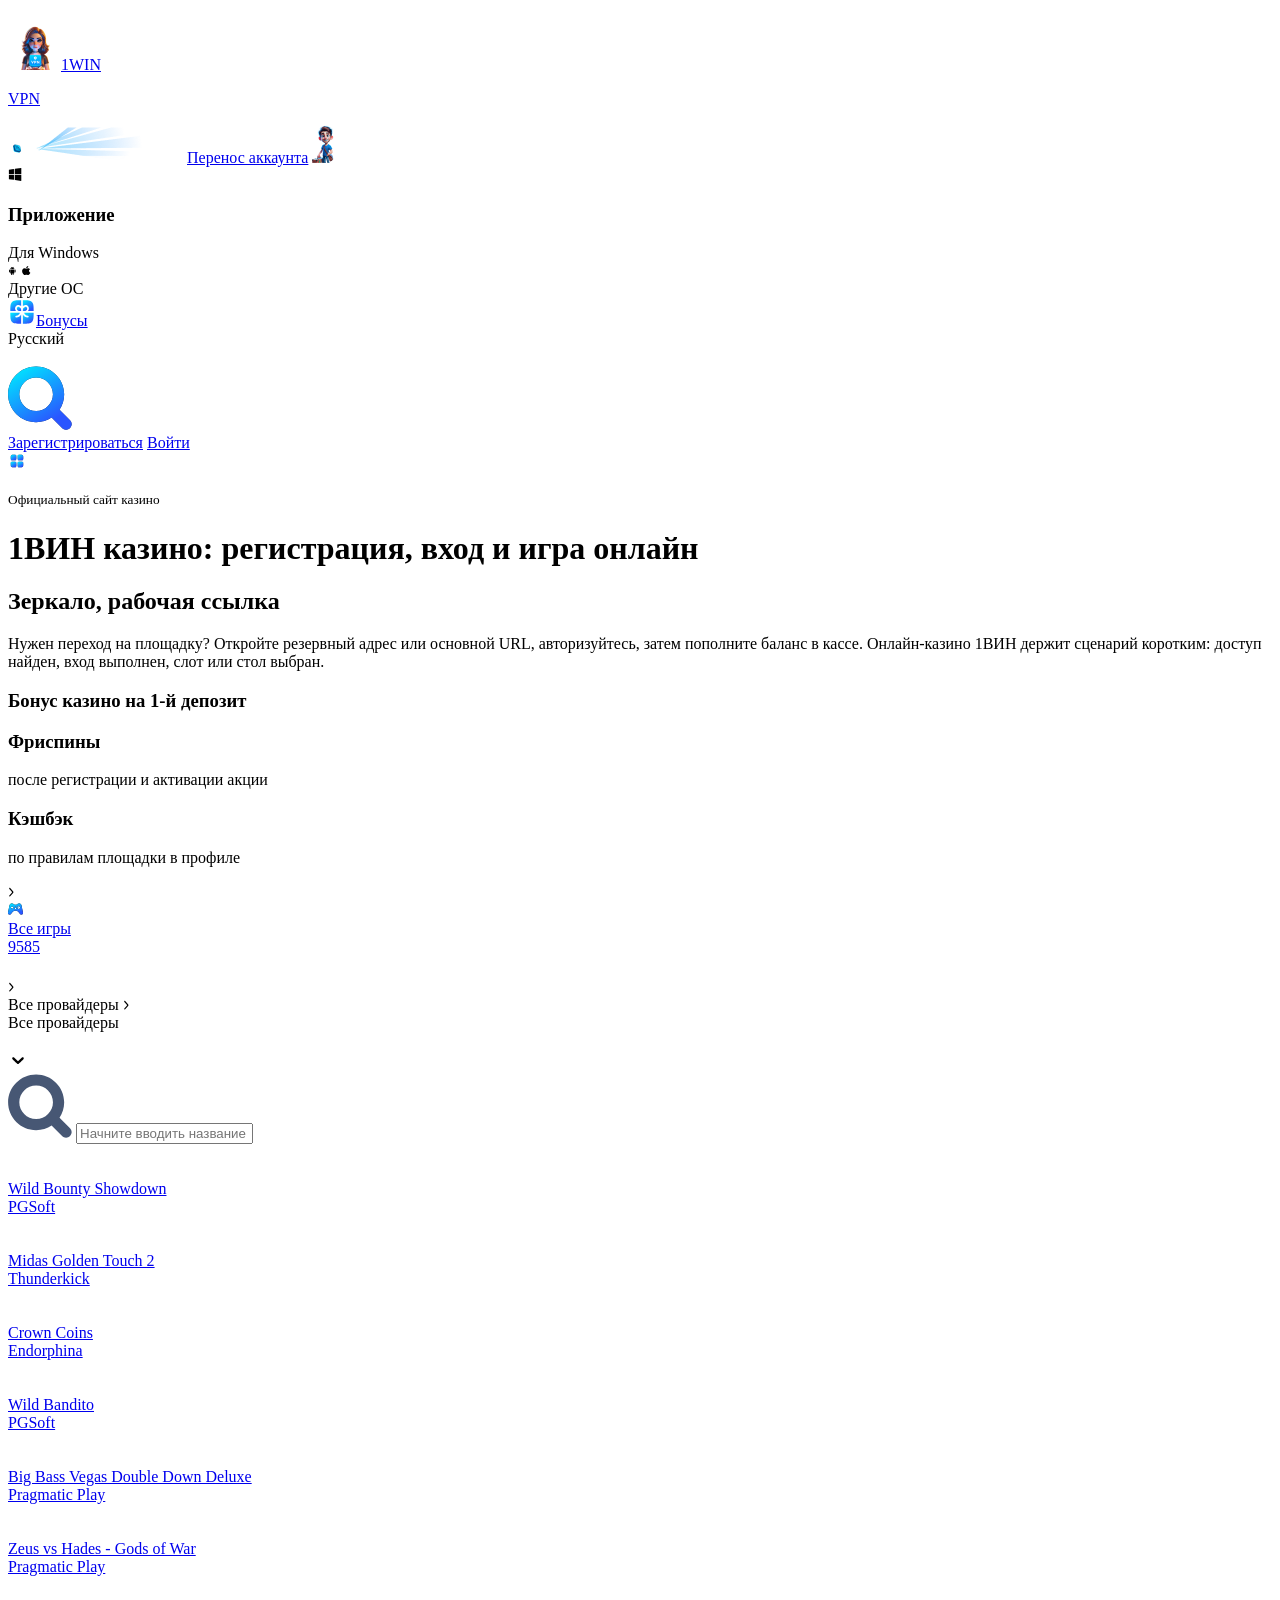
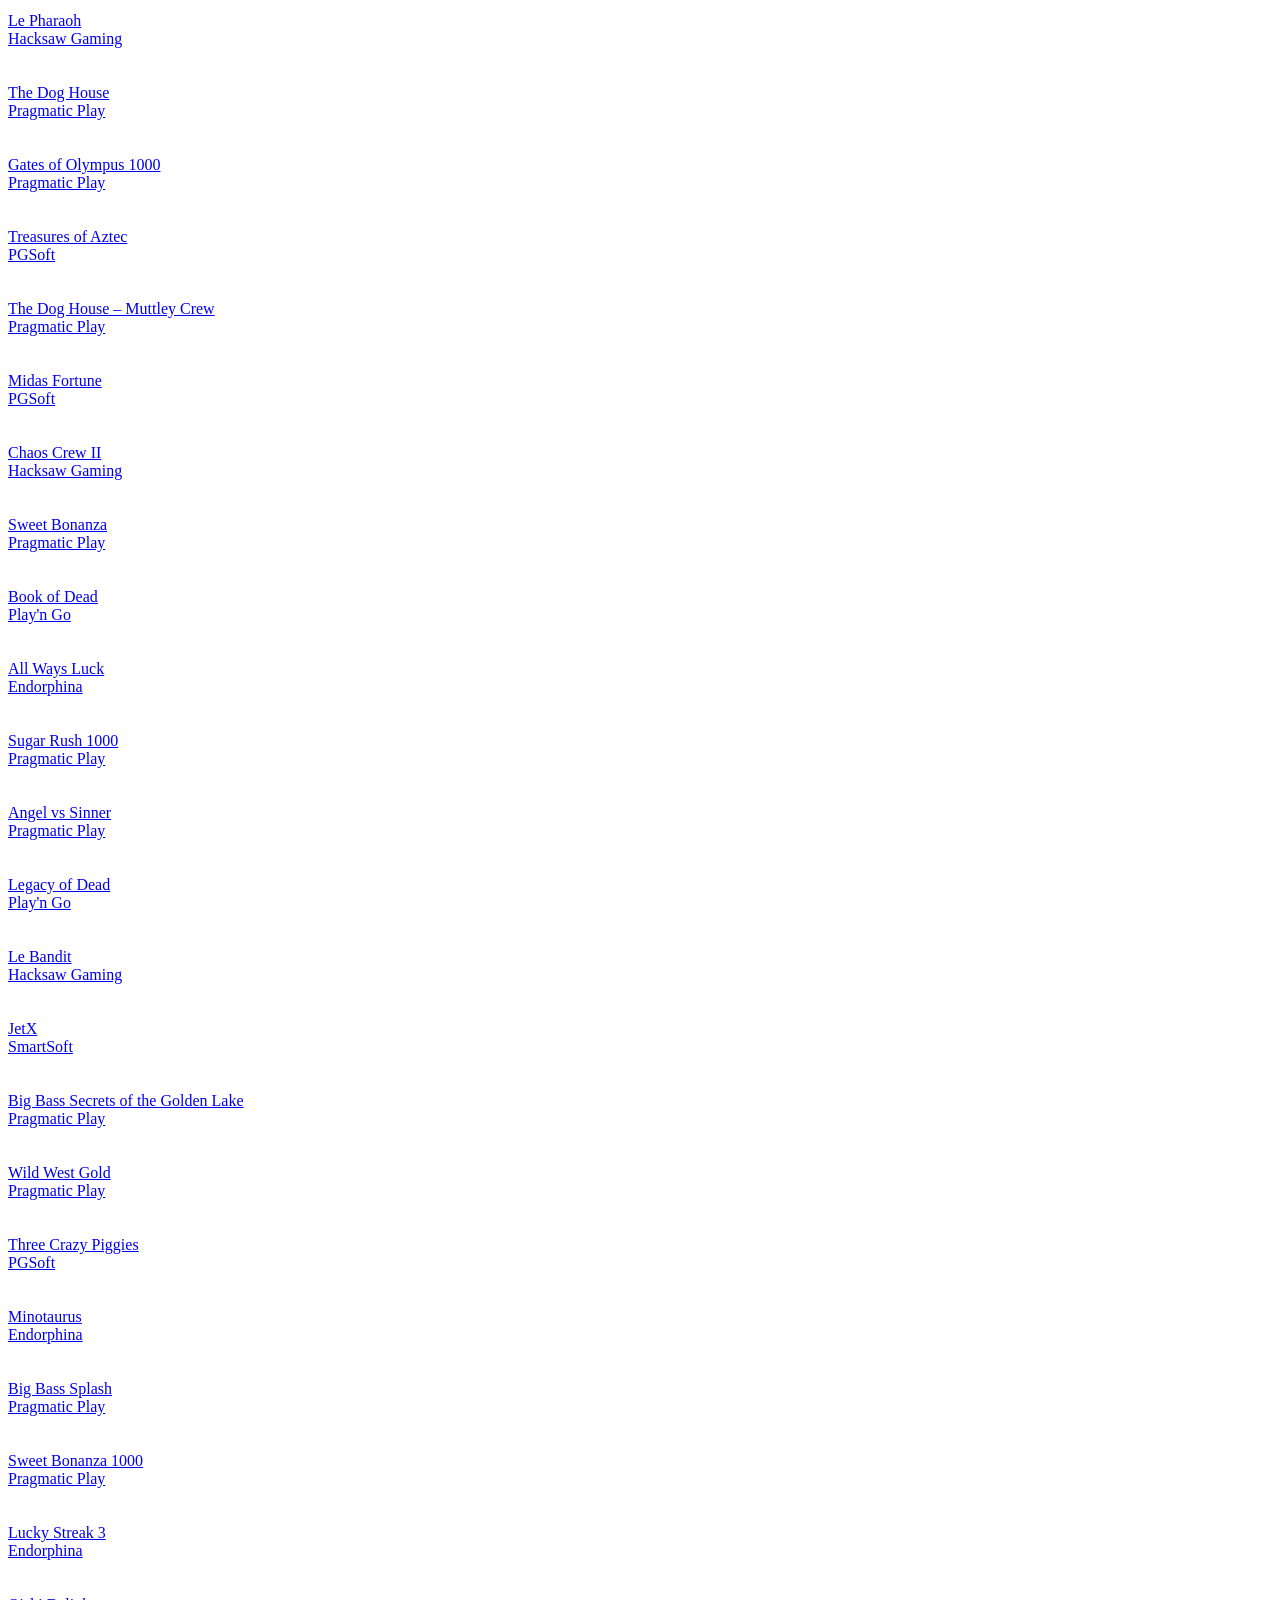
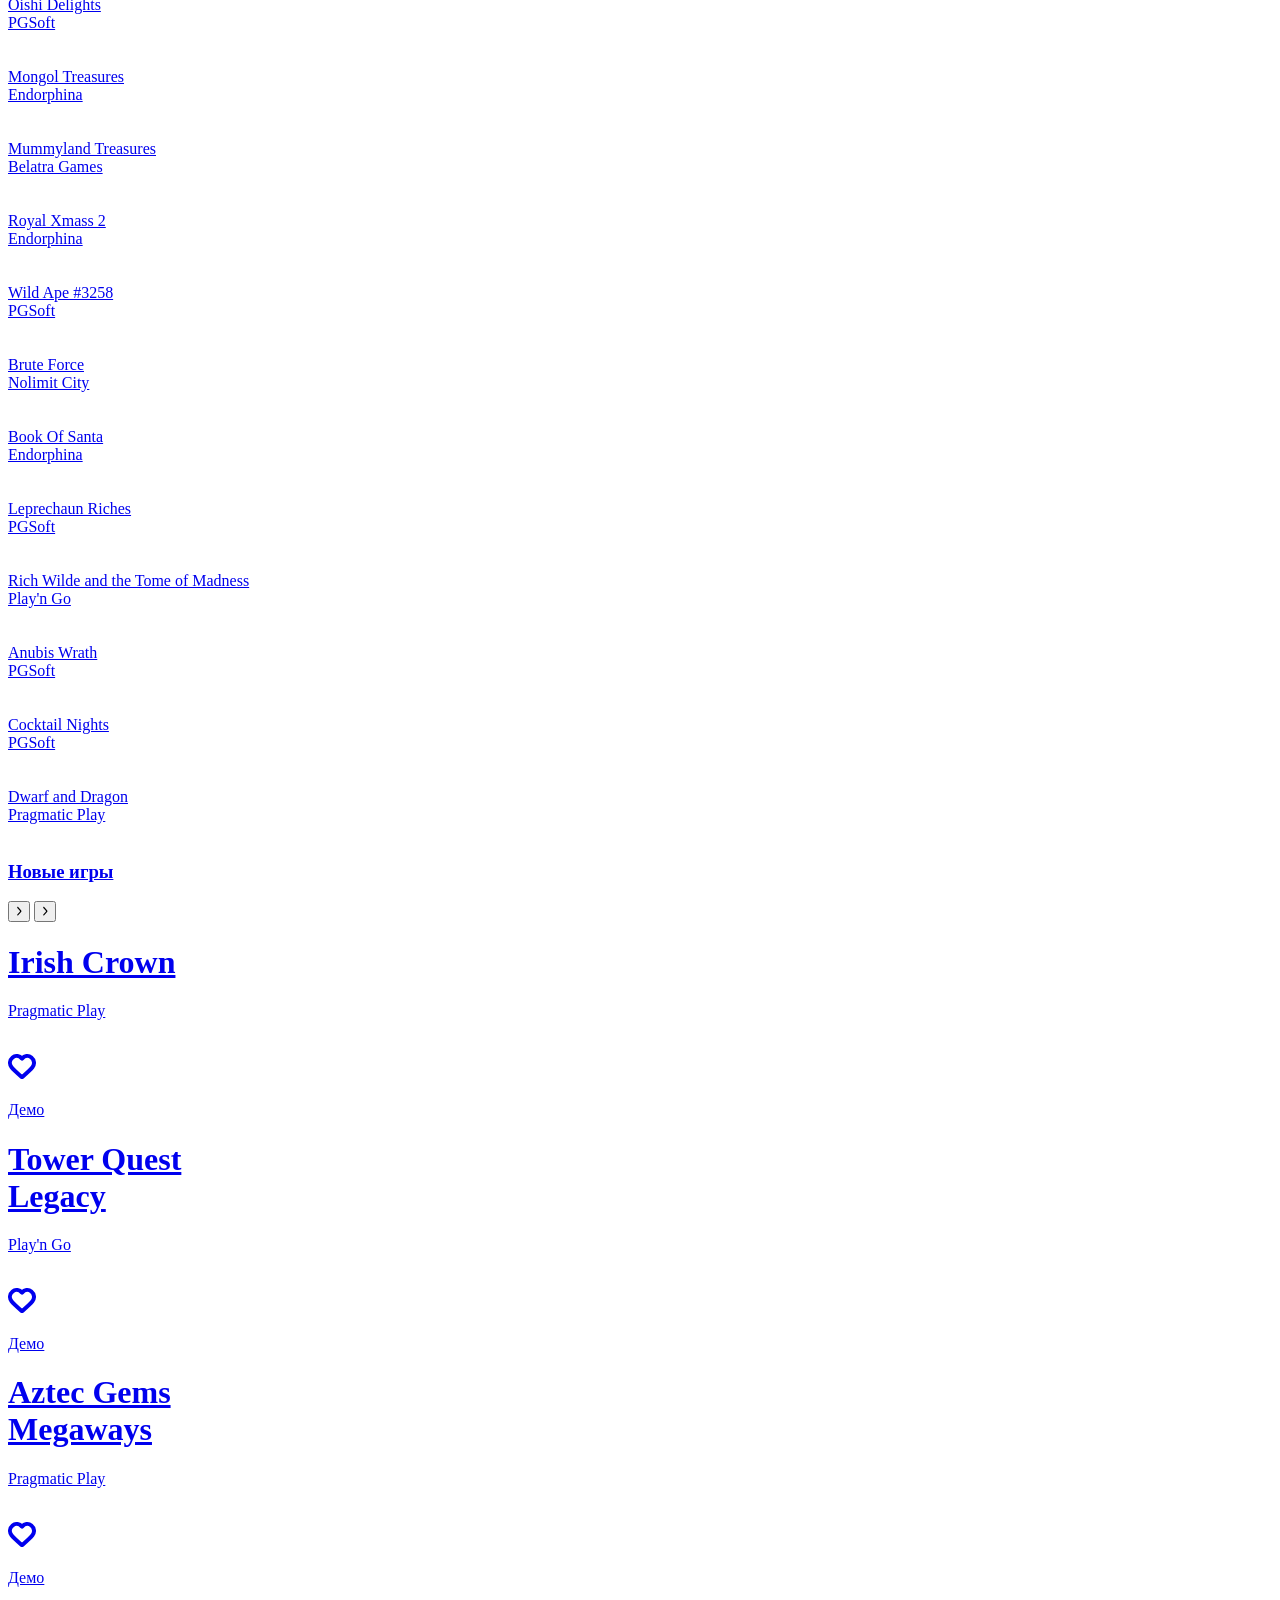
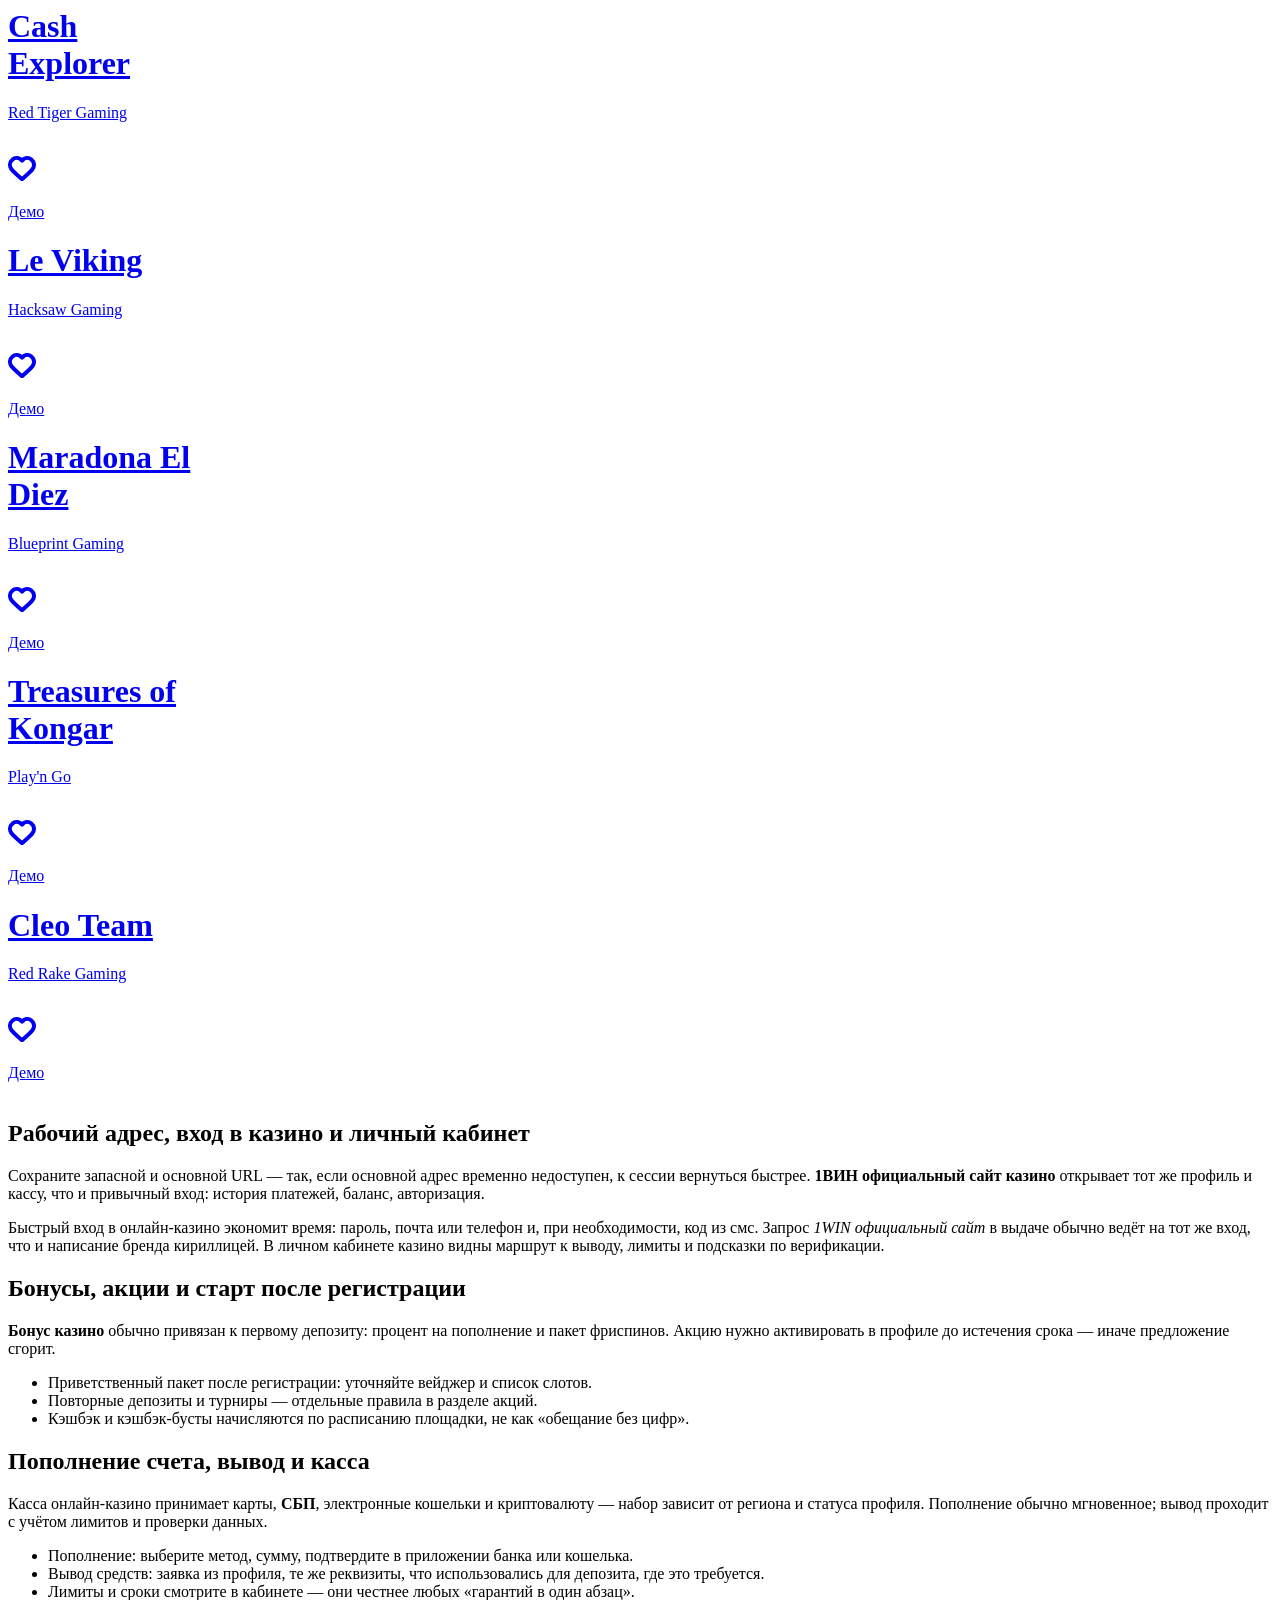
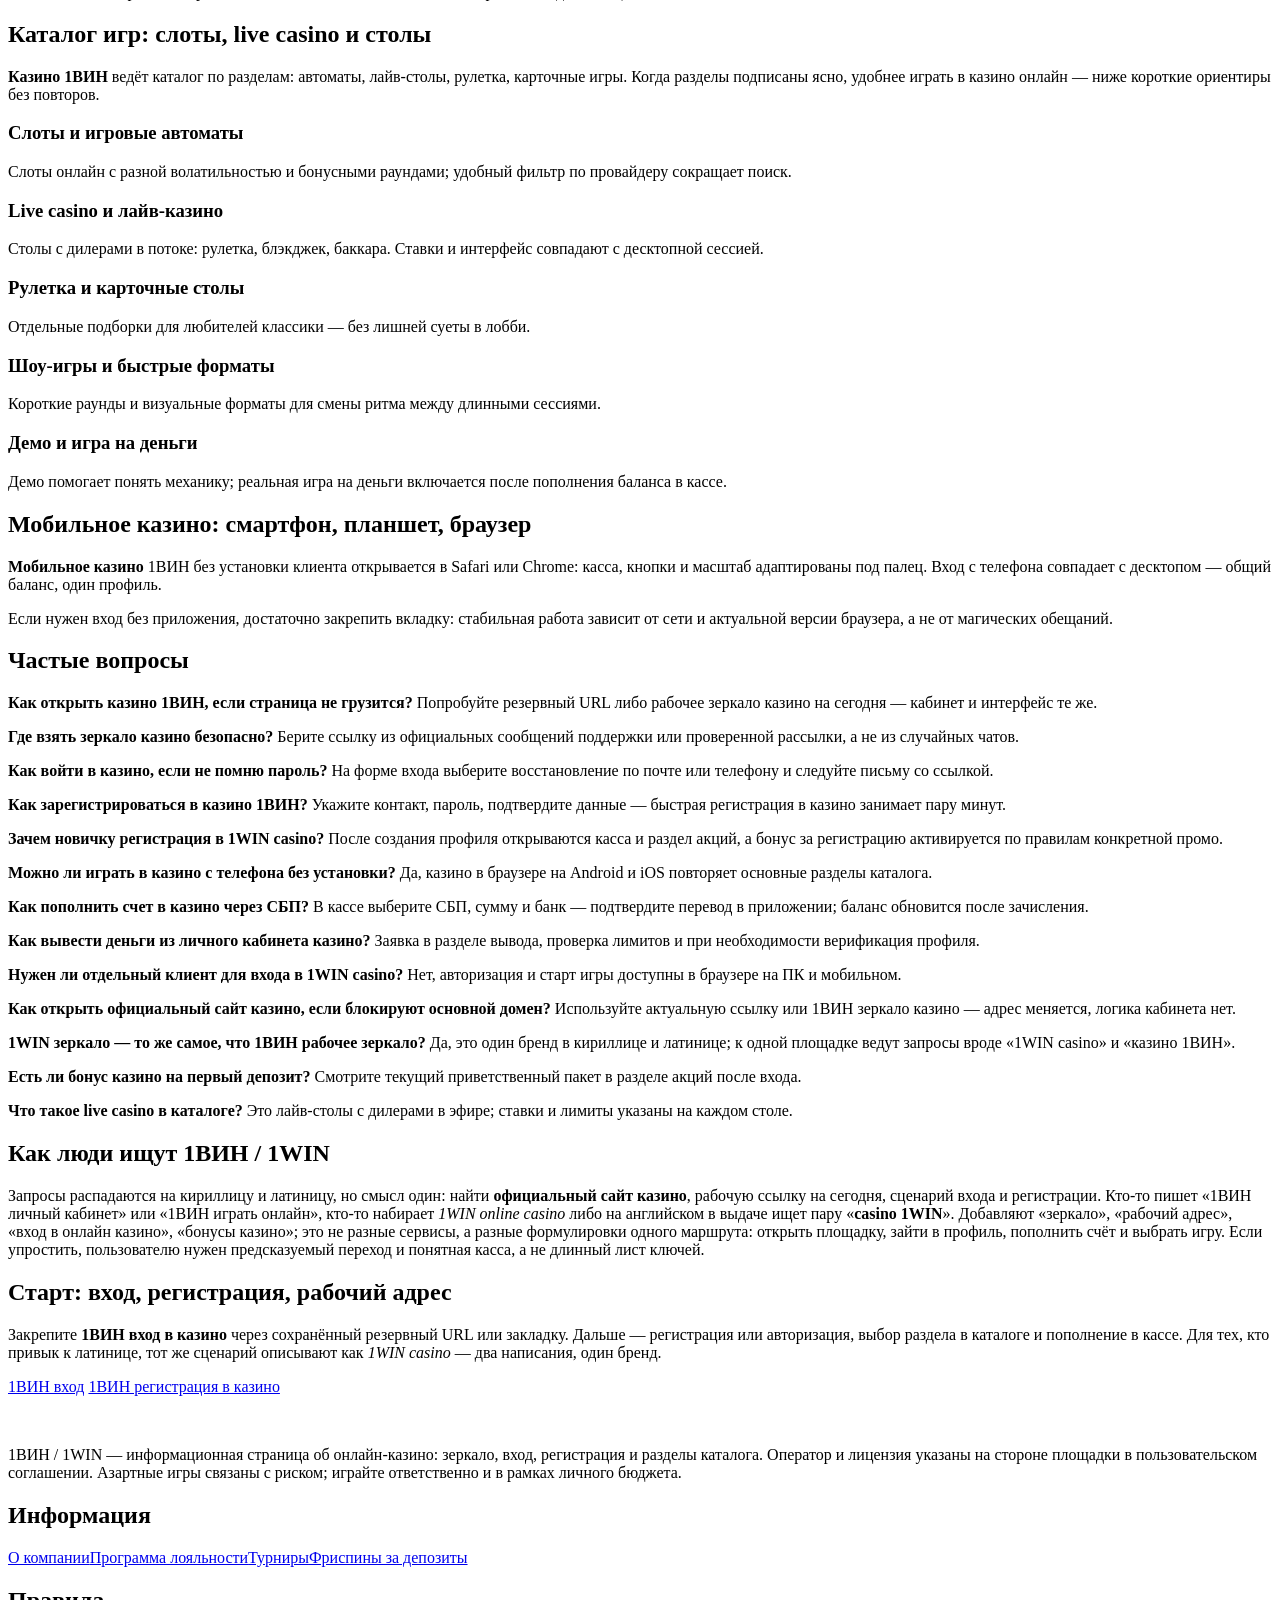
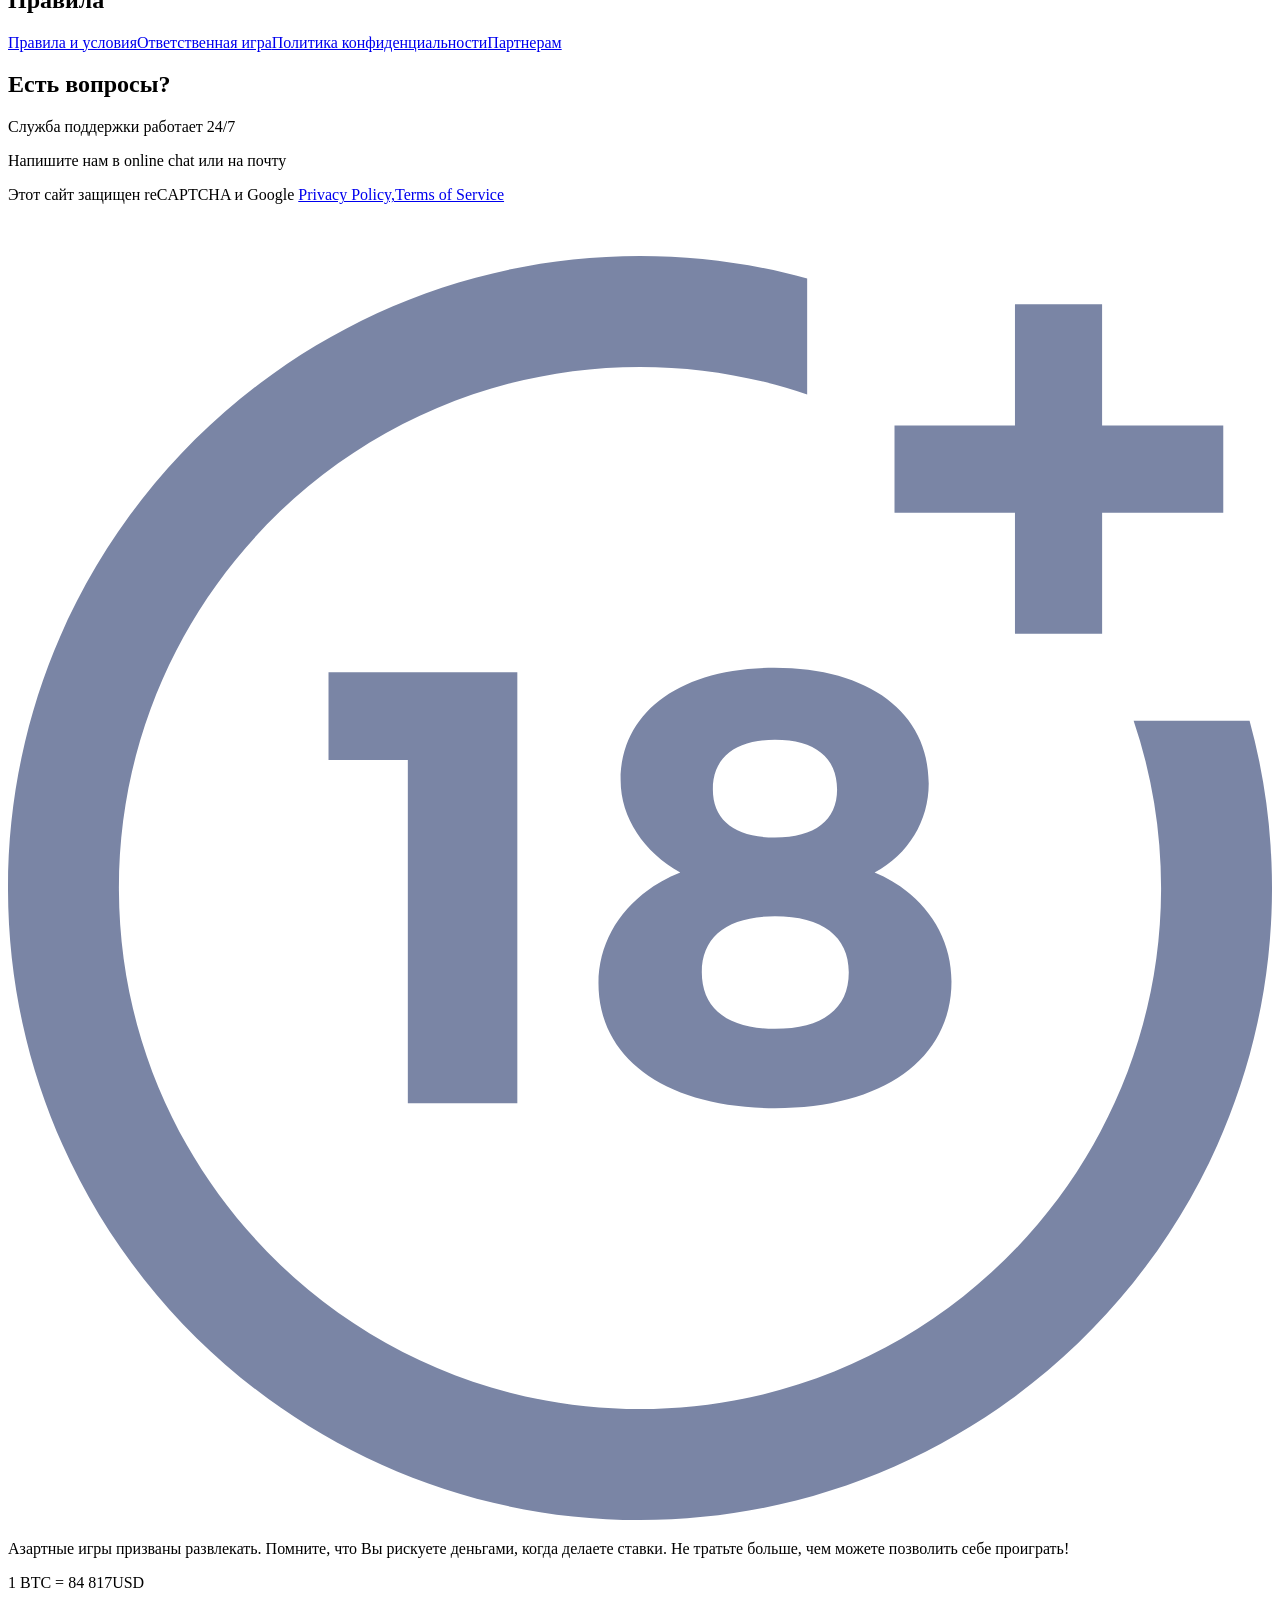
==== commit af42e2b2: "Uniquify index texts in folders 1 and 2 via syntax-only rewrites" ====
--- a/2/index.html
+++ b/2/index.html
@@ -1,2085 +1,2085 @@
-<!DOCTYPE html>
-<html lang="ru" translate="no">
-
-<head>
-	<meta charset="utf-8">
-	<meta name="viewport" content="width=device-width,initial-scale=1,viewport-fit=cover,shrink-to-fit=no,maximum-scale=1,user-scalable=no">
-	<meta name="theme-color" content="#000000">
-	<meta name="description" content="Пинко казино — официальный сайт: вход, регистрация, рабочее зеркало на сегодня, бонусы и касса. Pinco online casino: быстрый переход, личный кабинет, слоты и live casino в браузере.">
-	<meta name="keywords" content="Пинко, Pinco, Пинко казино, Pinco casino, Пинко онлайн казино, официальный сайт казино, вход, регистрация, зеркало, бонусы, мобильное казино, слоты, live casino">
-	<title>Пинко казино — официальный сайт, вход, регистрация и зеркало | Pinco casino онлайн</title>
-	<link rel="canonical" href="https://riobet.62138.casino/ru/ru/ru/ru/ru/ru/ru/ru/">
-	<meta property="og:type" content="website">
-	<meta property="og:locale" content="ru_RU">
-	<meta property="og:title" content="Пинко казино — официальный сайт и вход | Pinco casino">
-	<meta property="og:description" content="Онлайн-казино Пинко: рабочий адрес, регистрация, бонусы, пополнение и вывод. Pinco casino — игра в браузере и с телефона.">
-	<meta property="og:url" content="https://riobet.62138.casino/ru/ru/ru/ru/ru/ru/ru/ru/">
-	<script type="application/ld+json">{"@context":"https://schema.org","@graph":[{"@type":"Organization","@id":"https://riobet.62138.casino/#organization","name":"Пинко","alternateName":"Pinco","url":"https://riobet.62138.casino/"},{"@type":"WebSite","@id":"https://riobet.62138.casino/#website","name":"Пинко казино","alternateName":"Pinco casino","url":"https://riobet.62138.casino/","publisher":{"@id":"https://riobet.62138.casino/#organization"},"potentialAction":{"@type":"SearchAction","target":"https://riobet.62138.casino/?q={search_term_string}","query-input":"required name=search_term_string"}},{"@type":"WebPage","@id":"https://riobet.62138.casino/ru/ru/ru/ru/ru/ru/ru/ru/#webpage","name":"Пинко казино — официальный сайт","description":"Вход, регистрация, зеркало казино, бонусы и платежи Пинко / Pinco.","url":"https://riobet.62138.casino/ru/ru/ru/ru/ru/ru/ru/ru/","isPartOf":{"@id":"https://riobet.62138.casino/#website"}},{"@type":"BreadcrumbList","itemListElement":[{"@type":"ListItem","position":1,"name":"Главная","item":"https://riobet.62138.casino/"},{"@type":"ListItem","position":2,"name":"Пинко казино","item":"https://riobet.62138.casino/ru/ru/ru/ru/ru/ru/ru/ru/"}]},{"@type":"FAQPage","mainEntity":[{"@type":"Question","name":"Как открыть казино Пинко с телефона?","acceptedAnswer":{"@type":"Answer","text":"Откройте сайт в браузере смартфона, выполните вход или пройдите регистрацию — мобильная версия казино подстраивается под экран."}},{"@type":"Question","name":"Где взять рабочее зеркало казино на сегодня?","acceptedAnswer":{"@type":"Answer","text":"Используйте актуальную ссылку или резервный URL от поддержки; зеркало дублирует личный кабинет и кассу."}},{"@type":"Question","name":"Нужен ли отдельный клиент для Pinco casino?","acceptedAnswer":{"@type":"Answer","text":"Нет, сессия идёт в браузере; приложение не обязательно для старта игры."}}]}]}</script>
-	<link href="/css/stylesheet_13.css" rel="stylesheet">
-	<link rel="stylesheet" type="text/css" href="/css/stylesheet_12.css">
-	<link rel="stylesheet" type="text/css" href="/css/stylesheet_11.css">
-	<link rel="stylesheet" type="text/css" href="/css/stylesheet_10.css">
-	<link rel="stylesheet" type="text/css" href="/css/stylesheet_9.css">
-	<link rel="stylesheet" type="text/css" href="/css/stylesheet_8.css">
-	<link rel="stylesheet" type="text/css" href="/css/stylesheet_7.css">
-	<link rel="stylesheet" type="text/css" href="/css/stylesheet_6.css">
-	<link rel="stylesheet" type="text/css" href="/css/stylesheet_5.css">
-	<link rel="stylesheet" type="text/css" href="/css/stylesheet_4.css">
-	<link rel="stylesheet" type="text/css" href="/css/stylesheet_3.css">
-	<link rel="stylesheet" type="text/css" href="/css/app.css">
-	<link rel="stylesheet" type="text/css" href="/css/layout-fix.css">
-	<link rel="icon" href="/favicon.ico" sizes="any">
-	<link rel="icon" type="image/png" href="/favicon.png" sizes="32x32">
-	<link rel="apple-touch-icon" href="/apple-touch-icon.png">
-</head>
-
-<body>
-	<div id="root">
-		<div class="container">
-			<div class="header fixed">
-				<div class="topHeader">
-					<div class="topleft">
-						<div class="mainBtn lock"><span><img src="/images/4.svg.gz" alt></span></div>
-						<a class="transferBtn mainBtn vpnbtn" href="https://riobet.62138.casino/vpn"><img src="[data-uri]" alt class="bagImg"><span>PINCO<p>VPN</p></span><img src="[data-uri]" alt style="padding-bottom:5px"></a>
-						<a class="transferBtn mainBtn" href="https://riobet.62138.casino/account_transfer"><img src="/images/5.webp" alt class="bagImg"><img src="[data-uri]" alt class="backImg"><span>Перенос аккаунта</span><img src="[data-uri]" alt class="btnCharacter"></a>
-					</div>
-					<div class="topleft">
-						<div class="mainBtn application">
-							<svg width="14" height="13" viewBox="0 0 14 13" fill="none" xmlns="http://www.w3.org/2000/svg" class="windows">
-								<g clip-path="url(#clip0_7633_33)">
-									<path fill-rule="evenodd" clip-rule="evenodd" d="M13.1724 6.81832C13.3816 6.81832 13.5514 6.98813 13.5514 7.19735V12.5038C13.5514 12.6137 13.5036 12.7175 13.4218 12.7888C13.352 12.8502 13.2633 12.8828 13.1724 12.8828C13.1557 12.8828 13.1383 12.882 13.1216 12.8798L7.05709 12.052C6.8691 12.0262 6.72885 11.8655 6.72885 11.676V7.19735C6.72885 6.98813 6.89867 6.81832 7.10789 6.81832H13.1724ZM5.59177 6.81832C5.80099 6.81832 5.97079 6.98813 5.97079 7.19735V11.4561C5.97079 11.566 5.92304 11.6699 5.84041 11.7419C5.77067 11.8026 5.68273 11.8352 5.59177 11.8352C5.57509 11.8352 5.55689 11.8344 5.54022 11.8314L0.991849 11.2007C0.803847 11.1749 0.664371 11.0149 0.664371 10.8254V7.19735C0.664371 6.98813 0.834178 6.81832 1.0434 6.81832H5.59177ZM5.53991 1.04698C5.64832 1.03106 5.75748 1.06441 5.8401 1.13643C5.92349 1.20845 5.97049 1.31306 5.97049 1.42222V5.68099C5.97049 5.89098 5.80144 6.06002 5.59147 6.06002H1.04309C0.833869 6.06002 0.664062 5.89098 0.664062 5.68099V2.05292C0.664062 1.86416 0.803544 1.70346 0.991541 1.67768L5.53991 1.04698ZM13.1217 -0.000817597C13.2301 -0.0144631 13.3392 0.0173719 13.4218 0.0893916C13.5037 0.161411 13.5515 0.265266 13.5515 0.374423V5.68084C13.5515 5.89083 13.3817 6.05988 13.1724 6.05988H7.10795C6.89873 6.05988 6.72893 5.89083 6.72893 5.68085V1.20222C6.72893 1.01271 6.8684 0.852753 7.05716 0.826979L13.1217 -0.000817597Z" fill="currentColor"></path>
-								</g>
-								<defs>
-									<clippath id="clip0_7633_33">
-										<rect width="12.887" height="12.887" fill="currentColor" transform="translate(0.664062 -0.00390625)"></rect>
-									</clippath>
-								</defs>
-							</svg>
-							<div class="btnTextBlock">
-								<h3>Приложение</h3>
-								<div class="subT">Для Windows</div>
-							</div>
-							<div class="btnTextBlock last">
-								<div class="icons">
-									<svg width="9" height="10" viewBox="0 0 9 10" fill="none" xmlns="http://www.w3.org/2000/svg" class="platformIcon">
-										<g clip-path="url(#clip0_7633_35)">
-											<path d="M2.24974 3.47159H6.33918V7.08175C6.33918 7.29622 6.17867 7.47009 5.98094 7.47009H5.57133V8.56957C5.57133 8.84878 5.36576 9.07506 5.11201 9.07506C4.8576 9.07506 4.65233 8.84878 4.65233 8.56957V7.47009H3.93693V8.56957C3.93693 8.84878 3.73096 9.07506 3.47721 9.07506C3.22352 9.07506 3.01756 8.84878 3.01756 8.56957V7.47009H2.60831C2.41053 7.47009 2.24973 7.29622 2.24973 7.08175L2.24974 3.47159ZM1.44835 3.44213C1.19201 3.44213 0.984375 3.67057 0.984375 3.95257V5.94752C0.984375 6.2292 1.19201 6.45803 1.44835 6.45803C1.70474 6.45803 1.91233 6.2292 1.91233 5.94752V3.95257C1.91233 3.67057 1.70474 3.44213 1.44835 3.44213ZM6.33919 3.1078H2.24974C2.30021 2.47665 2.67814 1.93351 3.22219 1.61903L2.83337 1.00054C2.78094 0.917131 2.80072 0.803327 2.87786 0.74654C2.95491 0.689753 3.05975 0.711349 3.11244 0.794689L3.53622 1.46926C3.77117 1.38125 4.02622 1.33071 4.29446 1.33071C4.56302 1.33071 4.81808 1.38125 5.05302 1.46938L5.47679 0.794934C5.52884 0.711365 5.63401 0.689769 5.71106 0.746557C5.7882 0.803344 5.80798 0.917147 5.75555 1.00055L5.36705 1.61904C5.91108 1.93333 6.28875 2.47647 6.33919 3.1078ZM3.65814 2.2502C3.65814 2.11485 3.55697 2.00507 3.43208 2.00507C3.30686 2.00507 3.2057 2.11485 3.2057 2.2502C3.2057 2.38548 3.3072 2.49521 3.43208 2.49521C3.55695 2.49521 3.65814 2.38548 3.65814 2.2502ZM5.41189 2.2502C5.41189 2.11485 5.31037 2.00507 5.18551 2.00507C5.0603 2.00507 4.95943 2.11485 4.95943 2.2502C4.95943 2.38548 5.0603 2.49521 5.18551 2.49521C5.31039 2.49521 5.41189 2.38548 5.41189 2.2502ZM7.14088 3.44142C6.88481 3.44142 6.67659 3.67021 6.67659 3.95223V5.94788C6.67659 6.2299 6.88481 6.45876 7.14088 6.45876C7.39728 6.45876 7.60453 6.22992 7.60453 5.94788V3.95223C7.60454 3.67021 7.39728 3.44142 7.14088 3.44142Z" fill="currentColor"></path>
-										</g>
-										<defs>
-											<clippath id="clip0_7633_35">
-												<rect width="7.73222" height="8.37657" fill="currentColor" transform="translate(0.429688 0.707031)"></rect>
-											</clippath>
-										</defs>
-									</svg>
-									<svg width="11" height="10" viewBox="0 0 11 10" fill="none" xmlns="http://www.w3.org/2000/svg" class="platformIcon">
-										<g clip-path="url(#clip0_7633_38)">
-											<path fill-rule="evenodd" clip-rule="evenodd" d="M6.70116 1.50459C7.0535 1.12346 7.29099 0.592619 7.226 0.0644531C6.71827 0.082495 6.104 0.367171 5.73994 0.74785C5.41302 1.08568 5.12763 1.62548 5.20435 2.14327C5.77073 2.18251 6.34883 1.88616 6.70116 1.50459ZM7.97123 4.85682C7.9854 6.22212 9.31019 6.67628 9.32485 6.68214C9.3141 6.71417 9.11326 7.32928 8.62703 7.96525C8.20628 8.51462 7.76989 9.06175 7.08233 9.07348C6.40698 9.08476 6.18952 8.71537 5.41693 8.71537C4.64482 8.71537 4.40342 9.06171 3.76423 9.08471C3.10061 9.10681 2.59483 8.49034 2.17115 7.94278C1.30424 6.82285 0.642091 4.77792 1.53148 3.39775C1.97324 2.71262 2.76245 2.27809 3.61958 2.26727C4.27098 2.25599 4.88623 2.65929 5.2845 2.65929C5.68277 2.65929 6.43044 2.17442 7.21623 2.24568C7.5451 2.25786 8.4687 2.36427 9.06146 3.14051C9.01357 3.16712 7.9595 3.71569 7.97123 4.85682Z" fill="currentColor"></path>
-										</g>
-										<defs>
-											<clippath id="clip0_7633_38">
-												<rect width="9.66527" height="9.02092" fill="currentColor" transform="translate(0.382812 0.0625)"></rect>
-											</clippath>
-										</defs>
-									</svg>
-								</div>
-								<div class="subT">Другие ОС</div>
-							</div>
-						</div>
-						<a class="mainBtn" href="https://riobet.62138.casino/vip">
-							<svg width="28" height="28" viewBox="0 0 28 28" fill="none" xmlns="http://www.w3.org/2000/svg" class="pr">
-								<path d="M13.1249 2.33337C8.20352 2.33817 5.65719 2.42622 4.04176 4.04164C2.42634 5.65707 2.33829 8.2034 2.3335 13.1248H8.06594C7.65647 12.6133 7.35052 12.0101 7.18369 11.3427C6.55573 8.83084 8.83097 6.55561 11.3428 7.18357C12.0102 7.3504 12.6135 7.65635 13.1249 8.06581V2.33337Z" fill="url(#paint0_linear_7145_11)"></path>
-								<path d="M2.3335 14.8748C2.33829 19.7961 2.42634 22.3424 4.04176 23.9578C5.65719 25.5732 8.20352 25.6613 13.1249 25.6661V16.4773C12.2153 18.2941 10.3366 19.5414 8.16655 19.5414C7.6833 19.5414 7.29155 19.1497 7.29155 18.6664C7.29155 18.1832 7.6833 17.7914 8.16655 17.7914C9.95947 17.7914 11.4618 16.5469 11.8568 14.8748H2.3335Z" fill="url(#paint1_linear_7145_11)"></path>
-								<path d="M14.875 25.6661C19.7963 25.6613 22.3426 25.5732 23.9581 23.9578C25.5734 22.3424 25.6615 19.7961 25.6663 14.8748H16.1431C16.5381 16.5469 18.0404 17.7914 19.8333 17.7914C20.3166 17.7914 20.7083 18.1832 20.7083 18.6664C20.7083 19.1497 20.3166 19.5414 19.8333 19.5414C17.6632 19.5414 15.7845 18.2941 14.875 16.4773V25.6661Z" fill="url(#paint2_linear_7145_11)"></path>
-								<path d="M25.6663 13.1248C25.6615 8.2034 25.5734 5.65707 23.9581 4.04164C22.3426 2.42622 19.7963 2.33817 14.875 2.33337V8.06581C15.3865 7.65635 15.9897 7.3504 16.657 7.18357C19.1689 6.55561 21.4441 8.83084 20.8161 11.3427C20.6493 12.0101 20.3434 12.6133 19.9339 13.1248H25.6663Z" fill="url(#paint3_linear_7145_11)"></path>
-								<path d="M10.9182 8.88127C12.215 9.20546 13.1248 10.3706 13.1248 11.7073V13.1248H11.7073C10.3706 13.1248 9.20546 12.215 8.88127 10.9182C8.57373 9.68803 9.68803 8.57373 10.9182 8.88127Z" fill="url(#paint4_linear_7145_11)"></path>
-								<path d="M14.875 11.7073V13.1248H16.2924C17.629 13.1248 18.7942 12.215 19.1184 10.9182C19.4259 9.68803 18.3117 8.57373 17.0815 8.88127C15.7847 9.20546 14.875 10.3706 14.875 11.7073Z" fill="url(#paint5_linear_7145_11)"></path>
-								<defs>
-									<lineargradient id="paint0_linear_7145_11" x1="4.72176" y1="2.33337" x2="10.2944" y2="11.4442" gradientUnits="userSpaceOnUse">
-										<stop stop-color="#41C6FF"></stop>
-										<stop offset="1" stop-color="#1A64FC"></stop>
-									</lineargradient>
-									<lineargradient id="paint1_linear_7145_11" x1="4.72176" y1="14.8748" x2="10.2943" y2="23.9855" gradientUnits="userSpaceOnUse">
-										<stop stop-color="#41C6FF"></stop>
-										<stop offset="1" stop-color="#1A64FC"></stop>
-									</lineargradient>
-									<lineargradient id="paint2_linear_7145_11" x1="17.2632" y1="14.8748" x2="22.8358" y2="23.9855" gradientUnits="userSpaceOnUse">
-										<stop stop-color="#41C6FF"></stop>
-										<stop offset="1" stop-color="#1A64FC"></stop>
-									</lineargradient>
-									<lineargradient id="paint3_linear_7145_11" x1="17.2632" y1="2.33337" x2="22.8359" y2="11.4441" gradientUnits="userSpaceOnUse">
-										<stop stop-color="#41C6FF"></stop>
-										<stop offset="1" stop-color="#1A64FC"></stop>
-									</lineargradient>
-									<lineargradient id="paint4_linear_7145_11" x1="9.78016" y1="8.82959" x2="11.9982" y2="12.4558" gradientUnits="userSpaceOnUse">
-										<stop stop-color="#41C6FF"></stop>
-										<stop offset="1" stop-color="#1A64FC"></stop>
-									</lineargradient>
-									<lineargradient id="paint5_linear_7145_11" x1="15.8255" y1="8.82959" x2="18.0436" y2="12.4558" gradientUnits="userSpaceOnUse">
-										<stop stop-color="#41C6FF"></stop>
-										<stop offset="1" stop-color="#1A64FC"></stop>
-									</lineargradient>
-								</defs>
-							</svg><span>Бонусы</span></a>
-						<div class="mainBtn"><span><img src="/images/6.svg.gz" alt class="lng">Русский</span></div>
-					</div>
-				</div>
-			</div>
-			<div class="header">
-				<div class="wrapper">
-					<a class="logo" href="/"><img src="/images/7.svg.gz" alt></a>
-					<div class="flexWrap">
-						<a class="search mainBtn" href="https://riobet.62138.casino/games">
-							<svg width="64" height="64" viewBox="0 0 64 64" fill="none" xmlns="http://www.w3.org/2000/svg">
-								<path fill-rule="evenodd" clip-rule="evenodd" d="M28.1343 11.5638C18.8428 11.5638 11.31 19.0657 11.31 28.3191C11.31 37.5725 18.8428 45.0744 28.1343 45.0744C37.4258 45.0744 44.9586 37.5725 44.9586 28.3191C44.9586 19.0657 37.4258 11.5638 28.1343 11.5638ZM0.09375 28.3191C0.09375 12.896 12.6477 0.393555 28.1343 0.393555C43.6209 0.393555 56.1748 12.896 56.1748 28.3191C56.1748 34.0107 54.4647 39.3046 51.5291 43.7191L62.0095 54.1573C64.1997 56.3384 64.1997 59.8742 62.0095 62.0554C59.8193 64.2365 56.269 64.2365 54.0789 62.0554L43.5977 51.6179C39.1651 54.5415 33.8493 56.2446 28.1343 56.2446C12.6477 56.2446 0.09375 43.7422 0.09375 28.3191Z" fill="#1C274C"></path>
-								<path fill-rule="evenodd" clip-rule="evenodd" d="M28.1343 11.5638C18.8428 11.5638 11.31 19.0657 11.31 28.3191C11.31 37.5725 18.8428 45.0744 28.1343 45.0744C37.4258 45.0744 44.9586 37.5725 44.9586 28.3191C44.9586 19.0657 37.4258 11.5638 28.1343 11.5638ZM0.09375 28.3191C0.09375 12.896 12.6477 0.393555 28.1343 0.393555C43.6209 0.393555 56.1748 12.896 56.1748 28.3191C56.1748 34.0107 54.4647 39.3046 51.5291 43.7191L62.0095 54.1573C64.1997 56.3384 64.1997 59.8742 62.0095 62.0554C59.8193 64.2365 56.269 64.2365 54.0789 62.0554L43.5977 51.6179C39.1651 54.5415 33.8493 56.2446 28.1343 56.2446C12.6477 56.2446 0.09375 43.7422 0.09375 28.3191Z" fill="url(#paint0_linear_7636_87)"></path>
-								<defs>
-									<lineargradient id="paint0_linear_7636_87" x1="14.1599" y1="0.393554" x2="46.7851" y2="53.9528" gradientUnits="userSpaceOnUse">
-										<stop stop-color="#41C6FF"></stop>
-										<stop offset="1" stop-color="#1A64FC"></stop>
-									</lineargradient>
-								</defs>
-							</svg>
-						</a>
-						<div class="anAuth">
-							<a href="/#" class="mainBtn blue"><span>Зарегистрироваться</span></a>
-							<a href="/#" class="mainBtn">Войти</a>
-							<div class="element">
-								<div class="menu mainBtn">
-									<svg width="18" height="18" viewBox="0 0 18 18" fill="none" xmlns="http://www.w3.org/2000/svg" style="color:#2b90fe">
-										<path d="M3.25619 3.25594C2.76953 3.7426 2.76953 4.52586 2.76953 6.09236C2.76953 7.13671 2.76953 7.65892 3.09397 7.98329C3.4184 8.30775 3.94057 8.30775 4.98492 8.30775H6.09261C7.13695 8.30775 7.65916 8.30775 7.98353 7.98329C8.30799 7.65892 8.30799 7.13671 8.30799 6.09236V4.98467C8.30799 3.94033 8.30799 3.41815 7.98353 3.09372C7.65916 2.76929 7.13695 2.76929 6.09261 2.76929C4.5261 2.76929 3.74284 2.76929 3.25619 3.25594Z" fill="#1C274C"></path>
-										<path d="M3.25619 3.25594C2.76953 3.7426 2.76953 4.52586 2.76953 6.09236C2.76953 7.13671 2.76953 7.65892 3.09397 7.98329C3.4184 8.30775 3.94057 8.30775 4.98492 8.30775H6.09261C7.13695 8.30775 7.65916 8.30775 7.98353 7.98329C8.30799 7.65892 8.30799 7.13671 8.30799 6.09236V4.98467C8.30799 3.94033 8.30799 3.41815 7.98353 3.09372C7.65916 2.76929 7.13695 2.76929 6.09261 2.76929C4.5261 2.76929 3.74284 2.76929 3.25619 3.25594Z" fill="url(#paint0_linear_7131_20)"></path>
-										<path d="M3.25619 14.7441C2.76953 14.2574 2.76953 13.4742 2.76953 11.9076C2.76953 10.8633 2.76953 10.3411 3.09397 10.0167C3.41841 9.69226 3.94057 9.69226 4.98492 9.69226H6.09261C7.13695 9.69226 7.65916 9.69226 7.98353 10.0167C8.30799 10.3411 8.30799 10.8633 8.30799 11.9076V13.0153C8.30799 14.0597 8.30799 14.5819 7.98353 14.9063C7.65916 15.2307 7.13696 15.2307 6.09263 15.2307C4.52613 15.2307 3.74283 15.2307 3.25619 14.7441Z" fill="#1C274C"></path>
-										<path d="M3.25619 14.7441C2.76953 14.2574 2.76953 13.4742 2.76953 11.9076C2.76953 10.8633 2.76953 10.3411 3.09397 10.0167C3.41841 9.69226 3.94057 9.69226 4.98492 9.69226H6.09261C7.13695 9.69226 7.65916 9.69226 7.98353 10.0167C8.30799 10.3411 8.30799 10.8633 8.30799 11.9076V13.0153C8.30799 14.0597 8.30799 14.5819 7.98353 14.9063C7.65916 15.2307 7.13696 15.2307 6.09263 15.2307C4.52613 15.2307 3.74283 15.2307 3.25619 14.7441Z" fill="url(#paint1_linear_7131_20)"></path>
-										<path d="M9.69238 4.98467C9.69238 3.94033 9.69238 3.41815 10.0168 3.09372C10.3412 2.76929 10.8634 2.76929 11.9078 2.76929C13.4743 2.76929 14.2576 2.76929 14.7442 3.25594C15.2308 3.7426 15.2308 4.52586 15.2308 6.09236C15.2308 7.13671 15.2308 7.65892 14.9064 7.98329C14.582 8.30775 14.0598 8.30775 13.0155 8.30775H11.9078C10.8634 8.30775 10.3412 8.30775 10.0168 7.98329C9.69238 7.65892 9.69238 7.13671 9.69238 6.09236V4.98467Z" fill="#1C274C"></path>
-										<path d="M9.69238 4.98467C9.69238 3.94033 9.69238 3.41815 10.0168 3.09372C10.3412 2.76929 10.8634 2.76929 11.9078 2.76929C13.4743 2.76929 14.2576 2.76929 14.7442 3.25594C15.2308 3.7426 15.2308 4.52586 15.2308 6.09236C15.2308 7.13671 15.2308 7.65892 14.9064 7.98329C14.582 8.30775 14.0598 8.30775 13.0155 8.30775H11.9078C10.8634 8.30775 10.3412 8.30775 10.0168 7.98329C9.69238 7.65892 9.69238 7.13671 9.69238 6.09236V4.98467Z" fill="url(#paint2_linear_7131_20)"></path>
-										<path d="M10.0168 14.9063C9.69238 14.5819 9.69238 14.0597 9.69238 13.0153V11.9076C9.69238 10.8633 9.69238 10.3411 10.0168 10.0167C10.3412 9.69226 10.8634 9.69226 11.9078 9.69226H13.0155C14.0598 9.69226 14.582 9.69226 14.9064 10.0167C15.2308 10.3411 15.2308 10.8633 15.2308 11.9076C15.2308 13.4741 15.2308 14.2574 14.7442 14.7441C14.2576 15.2307 13.4743 15.2307 11.9078 15.2307C10.8635 15.2307 10.3412 15.2307 10.0168 14.9063Z" fill="#1C274C"></path>
-										<path d="M10.0168 14.9063C9.69238 14.5819 9.69238 14.0597 9.69238 13.0153V11.9076C9.69238 10.8633 9.69238 10.3411 10.0168 10.0167C10.3412 9.69226 10.8634 9.69226 11.9078 9.69226H13.0155C14.0598 9.69226 14.582 9.69226 14.9064 10.0167C15.2308 10.3411 15.2308 10.8633 15.2308 11.9076C15.2308 13.4741 15.2308 14.2574 14.7442 14.7441C14.2576 15.2307 13.4743 15.2307 11.9078 15.2307C10.8635 15.2307 10.3412 15.2307 10.0168 14.9063Z" fill="url(#paint3_linear_7131_20)"></path>
-										<defs>
-											<lineargradient id="paint0_linear_7131_20" x1="3.99526" y1="2.76929" x2="6.85528" y2="7.4452" gradientUnits="userSpaceOnUse">
-												<stop stop-color="#41C6FF"></stop>
-												<stop offset="1" stop-color="#1A64FC"></stop>
-											</lineargradient>
-											<lineargradient id="paint1_linear_7131_20" x1="3.99526" y1="9.69226" x2="6.85528" y2="14.3682" gradientUnits="userSpaceOnUse">
-												<stop stop-color="#41C6FF"></stop>
-												<stop offset="1" stop-color="#1A64FC"></stop>
-											</lineargradient>
-											<lineargradient id="paint2_linear_7131_20" x1="10.9181" y1="2.76929" x2="13.7781" y2="7.4452" gradientUnits="userSpaceOnUse">
-												<stop stop-color="#41C6FF"></stop>
-												<stop offset="1" stop-color="#1A64FC"></stop>
-											</lineargradient>
-											<lineargradient id="paint3_linear_7131_20" x1="10.9181" y1="9.69226" x2="13.7781" y2="14.3682" gradientUnits="userSpaceOnUse">
-												<stop stop-color="#41C6FF"></stop>
-												<stop offset="1" stop-color="#1A64FC"></stop>
-											</lineargradient>
-										</defs>
-									</svg>
-								</div>
-							</div>
-						</div>
-					</div>
-				</div>
-			</div>
-			<div class="headerMobile unauth sf-hidden"></div>
-			<div class="contentWrapper">
-				<div class="content">
-					<div class="start">
-						<div class="banerBody noCopy">
-							<div class="swiper swiper-coverflow swiper-3d swiper-initialized swiper-horizontal swiper-watch-progress banners" lazy="true">
-								<div class="swiper-wrapper" id="swiper-wrapper-66badb7e5c5fac110" aria-live="polite" style="transition-duration:0ms;transform:translate3d(0,0,0);transition-delay:0ms">
-									<div class="swiper-slide swiper-slide-visible swiper-slide-fully-visible swiper-slide-active" style="width:100%;margin-right:30px;transition-duration:0ms;transform:translate3d(0,0,0) rotateX(0) rotateY(0) scale(1);z-index:1" role="group" aria-label="2 / 7">
-										<div class="banner bonusBanner">
-											<div class="inside">
-												<div>
-													<p><small>Официальный сайт казино</small></p>
-													<h1>Пинко казино: вход, регистрация и игра онлайн</h1>
-													<h2>Зеркало, рабочая ссылка</h2>
-													<p>Нужен переход на площадку — откройте основной URL или резервный адрес, авторизуйтесь и пополните баланс в кассе. Онлайн-казино Пинко держит сценарий коротким: нашли доступ, вошли, выбрали слот или стол.</p>
-												</div>
-												<div class="info">
-													<div class="iblock" style="grid-area:1/1/1/3">
-														<h3>Бонус казино на <span>1-й</span> депозит</h3></div>
-													<div class="iblock col">
-														<h3>Фриспины</h3>
-														<p>после регистрации и активации акции</p>
-													</div>
-													<div class="iblock col">
-														<h3>Кэшбэк</h3>
-														<p>по правилам площадки в профиле</p>
-													</div>
-												</div>
-											</div>
-											<div class="back bonusBanner-gradient" aria-hidden="true"></div>
-										</div>
-										<div class="swiper-slide-shadow-left swiper-slide-shadow-coverflow" style="opacity:0;transition-duration:0ms"></div>
-										<div class="swiper-slide-shadow-right swiper-slide-shadow-coverflow" style="opacity:0;transition-duration:0ms"></div>
-									</div>
-								</div>
-								<div class="swiper-pagination swiper-pagination-clickable swiper-pagination-bullets swiper-pagination-horizontal"><span class="swiper-pagination-bullet" tabindex="0" role="button" aria-label="Go to slide 1"></span><span class="swiper-pagination-bullet swiper-pagination-bullet-active" tabindex="0" role="button" aria-label="Go to slide 2" aria-current="true"></span><span class="swiper-pagination-bullet" tabindex="0" role="button" aria-label="Go to slide 3"></span><span class="swiper-pagination-bullet" tabindex="0" role="button" aria-label="Go to slide 4"></span><span class="swiper-pagination-bullet" tabindex="0" role="button" aria-label="Go to slide 5"></span><span class="swiper-pagination-bullet" tabindex="0" role="button" aria-label="Go to slide 6"></span><span class="swiper-pagination-bullet" tabindex="0" role="button" aria-label="Go to slide 7"></span></div><span class="swiper-notification" aria-live="assertive" aria-atomic="true"></span></div>
-							<div class="arrowArea"></div>
-							<div class="arrowArea right"></div>
-						</div>
-						<div class="lobbySearch">
-							<div class="categoriesBlock">
-								<div class="categoriesWrapper noCopy">
-									<div class="arrow mainBtn left">
-										<svg width="6" height="10" viewBox="0 0 6 10" fill="none" xmlns="http://www.w3.org/2000/svg">
-											<g clip-path="url(#clip0_3017_1108)">
-												<path d="M1.33318 9.37302C1.56493 9.6344 1.94071 9.6344 2.17246 9.37302L5.073 6.09846C5.53614 5.57557 5.53597 4.72831 5.07264 4.20569L2.17033 0.932372C1.93858 0.67098 1.56279 0.67098 1.33104 0.932372C1.09929 1.19377 1.09929 1.61757 1.33104 1.87897L3.81508 4.68059C4.04689 4.94203 4.04689 5.36579 3.81508 5.62717L1.33318 8.42643C1.10143 8.68781 1.10143 9.11164 1.33318 9.37302Z" fill="currentColor"></path>
-											</g>
-											<defs>
-												<clippath id="clip0_3017_1108">
-													<rect width="6" height="10" fill="currentColor"></rect>
-												</clippath>
-											</defs>
-										</svg>
-									</div>
-									<swiper-container class="categories noCopy swiper-initialized swiper-horizontal" slides-per-view="auto" free-mode="true" space-between="10">
-										<template shadowrootmode="open">
-											<style>
-											:host {
-												--swiper-theme-color: #007aff
-											}
-											
-											:host {
-												position: relative;
-												display: block;
-												margin-left: auto;
-												margin-right: auto;
-												z-index: 1
-											}
-											
-											.swiper {
-												width: 100%;
-												height: 100%;
-												margin-left: auto;
-												margin-right: auto;
-												position: relative;
-												overflow: hidden;
-												list-style: none;
-												padding: 0;
-												z-index: 1;
-												display: block
-											}
-											
-											.swiper-vertical>.swiper-wrapper {
-												flex-direction: column
-											}
-											
-											.swiper-wrapper {
-												position: relative;
-												width: 100%;
-												height: 100%;
-												z-index: 1;
-												display: flex;
-												transition-property: transform;
-												transition-timing-function: var(--swiper-wrapper-transition-timing-function, initial);
-												box-sizing: content-box
-											}
-											
-											.swiper-android::slotted(swiper-slide),
-											.swiper-ios::slotted(swiper-slide),
-											.swiper-wrapper {
-												transform: translate3d(0, 0, 0)
-											}
-											
-											.swiper-horizontal {
-												touch-action: pan-y
-											}
-											
-											.swiper-vertical {
-												touch-action: pan-x
-											}
-											
-											::slotted(swiper-slide) {
-												flex-shrink: 0;
-												width: 100%;
-												height: 100%;
-												position: relative;
-												transition-property: transform;
-												display: block
-											}
-											
-											::slotted(.swiper-slide-invisible-blank) {
-												visibility: hidden
-											}
-											
-											.swiper-autoheight,
-											.swiper-autoheight::slotted(swiper-slide) {
-												height: auto
-											}
-											
-											.swiper-autoheight .swiper-wrapper {
-												align-items: flex-start;
-												transition-property: transform, height
-											}
-											
-											.swiper-backface-hidden::slotted(swiper-slide) {
-												transform: translateZ(0);
-												backface-visibility: hidden
-											}
-											
-											.swiper-3d.swiper-css-mode .swiper-wrapper {
-												perspective: 1200px
-											}
-											
-											.swiper-3d .swiper-wrapper {
-												transform-style: preserve-3d
-											}
-											
-											.swiper-3d {
-												perspective: 1200px
-											}
-											
-											.swiper-3d .swiper-cube-shadow,
-											.swiper-3d::slotted(swiper-slide) {
-												transform-style: preserve-3d
-											}
-											
-											.swiper-css-mode>.swiper-wrapper {
-												overflow: auto;
-												scrollbar-width: none
-											}
-											
-											.swiper-css-mode>.swiper-wrapper::-webkit-scrollbar {
-												display: none
-											}
-											
-											.swiper-css-mode::slotted(swiper-slide) {
-												scroll-snap-align: start
-											}
-											
-											.swiper-css-mode.swiper-horizontal>.swiper-wrapper {
-												scroll-snap-type: x mandatory
-											}
-											
-											.swiper-css-mode.swiper-vertical>.swiper-wrapper {
-												scroll-snap-type: y mandatory
-											}
-											
-											.swiper-css-mode.swiper-free-mode>.swiper-wrapper {
-												scroll-snap-type: none
-											}
-											
-											.swiper-css-mode.swiper-free-mode::slotted(swiper-slide) {
-												scroll-snap-align: none
-											}
-											
-											.swiper-css-mode.swiper-centered>.swiper-wrapper::before {
-												content: "";
-												flex-shrink: 0;
-												order: 9999
-											}
-											
-											.swiper-css-mode.swiper-centered::slotted(swiper-slide) {
-												scroll-snap-align: center;
-												scroll-snap-stop: always
-											}
-											
-											.swiper-css-mode.swiper-centered.swiper-horizontal>.swiper-wrapper::before {
-												height: 100%;
-												min-height: 1px;
-												width: var(--swiper-centered-offset-after)
-											}
-											
-											.swiper-css-mode.swiper-centered.swiper-vertical>.swiper-wrapper::before {
-												width: 100%;
-												min-width: 1px;
-												height: var(--swiper-centered-offset-after)
-											}
-											
-											.swiper-virtual::slotted(swiper-slide) {
-												backface-visibility: hidden;
-												transform: translateZ(0)
-											}
-											
-											.swiper-virtual.swiper-css-mode .swiper-wrapper::after {
-												content: "";
-												position: absolute;
-												left: 0;
-												top: 0;
-												pointer-events: none
-											}
-											
-											.swiper-virtual.swiper-css-mode.swiper-horizontal .swiper-wrapper::after {
-												height: 1px;
-												width: var(--swiper-virtual-size)
-											}
-											
-											.swiper-virtual.swiper-css-mode.swiper-vertical .swiper-wrapper::after {
-												width: 1px;
-												height: var(--swiper-virtual-size)
-											}
-											
-											:host {
-												--swiper-navigation-size: 44px
-											}
-											
-											.swiper-button-next,
-											.swiper-button-prev {
-												position: absolute;
-												top: var(--swiper-navigation-top-offset, 50%);
-												width: calc(var(--swiper-navigation-size)/ 44*27);
-												height: var(--swiper-navigation-size);
-												margin-top: calc(0px - (var(--swiper-navigation-size)/ 2));
-												z-index: 10;
-												cursor: pointer;
-												display: flex;
-												align-items: center;
-												justify-content: center;
-												color: var(--swiper-navigation-color, var(--swiper-theme-color))
-											}
-											
-											.swiper-button-next.swiper-button-disabled,
-											.swiper-button-prev.swiper-button-disabled {
-												opacity: .35;
-												cursor: auto;
-												pointer-events: none
-											}
-											
-											.swiper-button-next.swiper-button-hidden,
-											.swiper-button-prev.swiper-button-hidden {
-												opacity: 0;
-												cursor: auto;
-												pointer-events: none
-											}
-											
-											.swiper-navigation-disabled .swiper-button-next,
-											.swiper-navigation-disabled .swiper-button-prev {
-												display: none!important
-											}
-											
-											.swiper-button-next svg,
-											.swiper-button-prev svg {
-												width: 100%;
-												height: 100%;
-												object-fit: contain;
-												transform-origin: center center
-											}
-											
-											.swiper-rtl .swiper-button-next svg,
-											.swiper-rtl .swiper-button-prev svg {
-												transform: rotate(180deg)
-											}
-											
-											.swiper-button-prev,
-											.swiper-rtl .swiper-button-next {
-												left: var(--swiper-navigation-sides-offset, 10px);
-												right: auto
-											}
-											
-											.swiper-button-next,
-											.swiper-rtl .swiper-button-prev {
-												right: var(--swiper-navigation-sides-offset, 10px);
-												left: auto
-											}
-											
-											.swiper-button-lock {
-												display: none
-											}
-											
-											.swiper-pagination {
-												position: absolute;
-												text-align: center;
-												transition: opacity .3s;
-												transform: translate3d(0, 0, 0);
-												z-index: 10
-											}
-											
-											.swiper-pagination.swiper-pagination-hidden {
-												opacity: 0
-											}
-											
-											.swiper-pagination-disabled>.swiper-pagination,
-											.swiper-pagination.swiper-pagination-disabled {
-												display: none!important
-											}
-											
-											.swiper-horizontal>.swiper-pagination-bullets,
-											.swiper-pagination-bullets.swiper-pagination-horizontal,
-											.swiper-pagination-custom,
-											.swiper-pagination-fraction {
-												bottom: var(--swiper-pagination-bottom, 8px);
-												top: var(--swiper-pagination-top, auto);
-												left: 0;
-												width: 100%
-											}
-											
-											.swiper-pagination-bullets-dynamic {
-												overflow: hidden;
-												font-size: 0
-											}
-											
-											.swiper-pagination-bullets-dynamic .swiper-pagination-bullet {
-												transform: scale(.33);
-												position: relative
-											}
-											
-											.swiper-pagination-bullets-dynamic .swiper-pagination-bullet-active {
-												transform: scale(1)
-											}
-											
-											.swiper-pagination-bullets-dynamic .swiper-pagination-bullet-active-main {
-												transform: scale(1)
-											}
-											
-											.swiper-pagination-bullets-dynamic .swiper-pagination-bullet-active-prev {
-												transform: scale(.66)
-											}
-											
-											.swiper-pagination-bullets-dynamic .swiper-pagination-bullet-active-prev-prev {
-												transform: scale(.33)
-											}
-											
-											.swiper-pagination-bullets-dynamic .swiper-pagination-bullet-active-next {
-												transform: scale(.66)
-											}
-											
-											.swiper-pagination-bullets-dynamic .swiper-pagination-bullet-active-next-next {
-												transform: scale(.33)
-											}
-											
-											.swiper-pagination-bullet {
-												width: var(--swiper-pagination-bullet-width, var(--swiper-pagination-bullet-size, 8px));
-												height: var(--swiper-pagination-bullet-height, var(--swiper-pagination-bullet-size, 8px));
-												display: inline-block;
-												border-radius: var(--swiper-pagination-bullet-border-radius, 50%);
-												background: var(--swiper-pagination-bullet-inactive-color, #000);
-												opacity: var(--swiper-pagination-bullet-inactive-opacity, .2)
-											}
-											
-											button.swiper-pagination-bullet {
-												border: none;
-												margin: 0;
-												padding: 0;
-												box-shadow: none;
-												appearance: none
-											}
-											
-											.swiper-pagination-clickable .swiper-pagination-bullet {
-												cursor: pointer
-											}
-											
-											.swiper-pagination-bullet:only-child {
-												display: none!important
-											}
-											
-											.swiper-pagination-bullet-active {
-												opacity: var(--swiper-pagination-bullet-opacity, 1);
-												background: var(--swiper-pagination-color, var(--swiper-theme-color))
-											}
-											
-											.swiper-pagination-vertical.swiper-pagination-bullets,
-											.swiper-vertical>.swiper-pagination-bullets {
-												right: var(--swiper-pagination-right, 8px);
-												left: var(--swiper-pagination-left, auto);
-												top: 50%;
-												transform: translate3d(0, -50%, 0)
-											}
-											
-											.swiper-pagination-vertical.swiper-pagination-bullets .swiper-pagination-bullet,
-											.swiper-vertical>.swiper-pagination-bullets .swiper-pagination-bullet {
-												margin: var(--swiper-pagination-bullet-vertical-gap, 6px)0;
-												display: block
-											}
-											
-											.swiper-pagination-vertical.swiper-pagination-bullets.swiper-pagination-bullets-dynamic,
-											.swiper-vertical>.swiper-pagination-bullets.swiper-pagination-bullets-dynamic {
-												top: 50%;
-												transform: translateY(-50%);
-												width: 8px
-											}
-											
-											.swiper-pagination-vertical.swiper-pagination-bullets.swiper-pagination-bullets-dynamic .swiper-pagination-bullet,
-											.swiper-vertical>.swiper-pagination-bullets.swiper-pagination-bullets-dynamic .swiper-pagination-bullet {
-												display: inline-block;
-												transition: transform .2s, top .2s
-											}
-											
-											.swiper-horizontal>.swiper-pagination-bullets .swiper-pagination-bullet,
-											.swiper-pagination-horizontal.swiper-pagination-bullets .swiper-pagination-bullet {
-												margin: 0 var(--swiper-pagination-bullet-horizontal-gap, 4px)
-											}
-											
-											.swiper-horizontal>.swiper-pagination-bullets.swiper-pagination-bullets-dynamic,
-											.swiper-pagination-horizontal.swiper-pagination-bullets.swiper-pagination-bullets-dynamic {
-												left: 50%;
-												transform: translateX(-50%);
-												white-space: nowrap
-											}
-											
-											.swiper-horizontal>.swiper-pagination-bullets.swiper-pagination-bullets-dynamic .swiper-pagination-bullet,
-											.swiper-pagination-horizontal.swiper-pagination-bullets.swiper-pagination-bullets-dynamic .swiper-pagination-bullet {
-												transition: transform .2s, left .2s
-											}
-											
-											.swiper-horizontal.swiper-rtl>.swiper-pagination-bullets-dynamic .swiper-pagination-bullet {
-												transition: transform .2s, right .2s
-											}
-											
-											.swiper-pagination-fraction {
-												color: var(--swiper-pagination-fraction-color, inherit)
-											}
-											
-											.swiper-pagination-progressbar {
-												background: var(--swiper-pagination-progressbar-bg-color, rgba(0, 0, 0, .25));
-												position: absolute
-											}
-											
-											.swiper-pagination-progressbar .swiper-pagination-progressbar-fill {
-												background: var(--swiper-pagination-color, var(--swiper-theme-color));
-												position: absolute;
-												left: 0;
-												top: 0;
-												width: 100%;
-												height: 100%;
-												transform: scale(0);
-												transform-origin: left top
-											}
-											
-											.swiper-rtl .swiper-pagination-progressbar .swiper-pagination-progressbar-fill {
-												transform-origin: right top
-											}
-											
-											.swiper-horizontal>.swiper-pagination-progressbar,
-											.swiper-pagination-progressbar.swiper-pagination-horizontal,
-											.swiper-pagination-progressbar.swiper-pagination-vertical.swiper-pagination-progressbar-opposite,
-											.swiper-vertical>.swiper-pagination-progressbar.swiper-pagination-progressbar-opposite {
-												width: 100%;
-												height: var(--swiper-pagination-progressbar-size, 4px);
-												left: 0;
-												top: 0
-											}
-											
-											.swiper-horizontal>.swiper-pagination-progressbar.swiper-pagination-progressbar-opposite,
-											.swiper-pagination-progressbar.swiper-pagination-horizontal.swiper-pagination-progressbar-opposite,
-											.swiper-pagination-progressbar.swiper-pagination-vertical,
-											.swiper-vertical>.swiper-pagination-progressbar {
-												width: var(--swiper-pagination-progressbar-size, 4px);
-												height: 100%;
-												left: 0;
-												top: 0
-											}
-											
-											.swiper-pagination-lock {
-												display: none
-											}
-											
-											.swiper-scrollbar {
-												border-radius: var(--swiper-scrollbar-border-radius, 10px);
-												position: relative;
-												touch-action: none;
-												background: var(--swiper-scrollbar-bg-color, rgba(0, 0, 0, .1))
-											}
-											
-											.swiper-scrollbar-disabled>.swiper-scrollbar,
-											.swiper-scrollbar.swiper-scrollbar-disabled {
-												display: none!important
-											}
-											
-											.swiper-horizontal>.swiper-scrollbar,
-											.swiper-scrollbar.swiper-scrollbar-horizontal {
-												position: absolute;
-												left: var(--swiper-scrollbar-sides-offset, 1%);
-												bottom: var(--swiper-scrollbar-bottom, 4px);
-												top: var(--swiper-scrollbar-top, auto);
-												z-index: 50;
-												height: var(--swiper-scrollbar-size, 4px);
-												width: calc(100% - 2*var(--swiper-scrollbar-sides-offset, 1%))
-											}
-											
-											.swiper-scrollbar.swiper-scrollbar-vertical,
-											.swiper-vertical>.swiper-scrollbar {
-												position: absolute;
-												left: var(--swiper-scrollbar-left, auto);
-												right: var(--swiper-scrollbar-right, 4px);
-												top: var(--swiper-scrollbar-sides-offset, 1%);
-												z-index: 50;
-												width: var(--swiper-scrollbar-size, 4px);
-												height: calc(100% - 2*var(--swiper-scrollbar-sides-offset, 1%))
-											}
-											
-											.swiper-scrollbar-drag {
-												height: 100%;
-												width: 100%;
-												position: relative;
-												background: var(--swiper-scrollbar-drag-bg-color, rgba(0, 0, 0, .5));
-												border-radius: var(--swiper-scrollbar-border-radius, 10px);
-												left: 0;
-												top: 0
-											}
-											
-											.swiper-scrollbar-cursor-drag {
-												cursor: move
-											}
-											
-											.swiper-scrollbar-lock {
-												display: none
-											}
-											
-											::slotted(.swiper-slide-zoomed) {
-												cursor: move;
-												touch-action: none
-											}
-											
-											.swiper .swiper-notification {
-												position: absolute;
-												left: 0;
-												top: 0;
-												pointer-events: none;
-												opacity: 0;
-												z-index: -1000
-											}
-											
-											.swiper-free-mode>.swiper-wrapper {
-												transition-timing-function: ease-out;
-												margin: 0 auto
-											}
-											
-											.swiper-grid>.swiper-wrapper {
-												flex-wrap: wrap
-											}
-											
-											.swiper-grid-column>.swiper-wrapper {
-												flex-flow: column wrap
-											}
-											
-											.swiper-fade.swiper-free-mode::slotted(swiper-slide) {
-												transition-timing-function: ease-out
-											}
-											
-											.swiper-fade::slotted(swiper-slide) {
-												pointer-events: none;
-												transition-property: opacity
-											}
-											
-											.swiper-fade::slotted(.swiper-slide-active) {
-												pointer-events: auto
-											}
-											
-											.swiper-cube {
-												overflow: visible
-											}
-											
-											.swiper-cube::slotted(swiper-slide) {
-												pointer-events: none;
-												backface-visibility: hidden;
-												z-index: 1;
-												visibility: hidden;
-												transform-origin: 0 0;
-												width: 100%;
-												height: 100%
-											}
-											
-											.swiper-cube.swiper-rtl::slotted(swiper-slide) {
-												transform-origin: 100% 0
-											}
-											
-											.swiper-cube::slotted(.swiper-slide-active),
-											.swiper-cube::slotted(.swiper-slide-next),
-											.swiper-cube::slotted(.swiper-slide-prev) {
-												pointer-events: auto;
-												visibility: visible
-											}
-											
-											.swiper-cube .swiper-cube-shadow {
-												position: absolute;
-												left: 0;
-												bottom: 0;
-												width: 100%;
-												height: 100%;
-												opacity: .6;
-												z-index: 0
-											}
-											
-											.swiper-cube .swiper-cube-shadow::before {
-												content: "";
-												background: #000;
-												position: absolute;
-												inset: 0;
-												filter: blur(50px)
-											}
-											
-											.swiper-flip {
-												overflow: visible
-											}
-											
-											.swiper-flip::slotted(swiper-slide) {
-												pointer-events: none;
-												backface-visibility: hidden;
-												z-index: 1
-											}
-											
-											.swiper-creative::slotted(swiper-slide) {
-												backface-visibility: hidden;
-												overflow: hidden;
-												transition-property: transform, opacity, height
-											}
-											
-											.swiper-cards {
-												overflow: visible
-											}
-											
-											.swiper-cards::slotted(swiper-slide) {
-												transform-origin: center bottom;
-												backface-visibility: hidden;
-												overflow: hidden
-											}
-											</style>
-											<div class="swiper swiper-initialized swiper-horizontal swiper-free-mode" part="container">
-												<slot name="container-start"></slot>
-												<div class="swiper-wrapper" part="wrapper" id="swiper-wrapper-151fb4060187bac1" aria-live="polite" style="transform:translate3d(0,0,0)">
-													<slot></slot>
-												</div>
-												<slot name="container-end"></slot><span class="swiper-notification sf-hidden" aria-live="assertive" aria-atomic="true"></span></div>
-										</template>
-										<swiper-slide role="group" aria-label="1 / 12" class="swiper-slide-active" style="margin-right:10px">
-											<template shadowrootmode="open">
-												<style>
-												::slotted(.swiper-slide-shadow),
-												::slotted(.swiper-slide-shadow-bottom),
-												::slotted(.swiper-slide-shadow-left),
-												::slotted(.swiper-slide-shadow-right),
-												::slotted(.swiper-slide-shadow-top) {
-													position: absolute;
-													left: 0;
-													top: 0;
-													width: 100%;
-													height: 100%;
-													pointer-events: none;
-													z-index: 10
-												}
-												
-												::slotted(.swiper-slide-shadow) {
-													background: rgba(0, 0, 0, .15)
-												}
-												
-												::slotted(.swiper-slide-shadow-left) {
-													background-image: linear-gradient(to left, rgba(0, 0, 0, .5), rgba(0, 0, 0, 0))
-												}
-												
-												::slotted(.swiper-slide-shadow-right) {
-													background-image: linear-gradient(to right, rgba(0, 0, 0, .5), rgba(0, 0, 0, 0))
-												}
-												
-												::slotted(.swiper-slide-shadow-top) {
-													background-image: linear-gradient(to top, rgba(0, 0, 0, .5), rgba(0, 0, 0, 0))
-												}
-												
-												::slotted(.swiper-slide-shadow-bottom) {
-													background-image: linear-gradient(rgba(0, 0, 0, .5), rgba(0, 0, 0, 0))
-												}
-												
-												.swiper-lazy-preloader {
-													animation: 1s linear 0s infinite normal none running swiper-preloader-spin;
-													width: 42px;
-													height: 42px;
-													position: absolute;
-													left: 50%;
-													top: 50%;
-													margin-left: -21px;
-													margin-top: -21px;
-													z-index: 10;
-													transform-origin: 50%center;
-													box-sizing: border-box;
-													border-top-style: border-top-width: border-right-color: border-right-style: border-right-width: border-bottom-color: border-bottom-style: border-bottom-width: border-left-color: border-left-style: border-left-width: border-image-source: border-image-slice: border-image-width: border-image-outset: border-image-repeat: border-radius: 50%;
-													border-top-color: transparent
-												}
-												
-												@keyframes swiper-preloader-spin {
-													0% {
-														transform: rotate(0)
-													}
-													100% {
-														transform: rotate(360deg)
-													}
-												}
-												
-												::slotted(.swiper-slide-shadow-cube.swiper-slide-shadow-bottom),
-												::slotted(.swiper-slide-shadow-cube.swiper-slide-shadow-left),
-												::slotted(.swiper-slide-shadow-cube.swiper-slide-shadow-right),
-												::slotted(.swiper-slide-shadow-cube.swiper-slide-shadow-top) {
-													z-index: 0;
-													backface-visibility: hidden
-												}
-												
-												::slotted(.swiper-slide-shadow-flip.swiper-slide-shadow-bottom),
-												::slotted(.swiper-slide-shadow-flip.swiper-slide-shadow-left),
-												::slotted(.swiper-slide-shadow-flip.swiper-slide-shadow-right),
-												::slotted(.swiper-slide-shadow-flip.swiper-slide-shadow-top) {
-													z-index: 0;
-													backface-visibility: hidden
-												}
-												
-												::slotted(.swiper-zoom-container) {
-													width: 100%;
-													height: 100%;
-													display: flex;
-													justify-content: center;
-													align-items: center;
-													text-align: center
-												}
-												</style>
-												<slot></slot>
-											</template>
-											<a class="category active" href="https://riobet.62138.casino/games/all">
-												<div class="inner">
-													<svg width="15" height="15" viewBox="0 0 15 15" fill="none" xmlns="http://www.w3.org/2000/svg">
-														<g clip-path="url(#clip0_3039_2364)">
-															<path d="M10.7812 7.03125C11.0401 7.03125 11.25 6.82138 11.25 6.5625C11.25 6.30362 11.0401 6.09375 10.7812 6.09375C10.5224 6.09375 10.3125 6.30362 10.3125 6.5625C10.3125 6.82138 10.5224 7.03125 10.7812 7.03125Z" fill="url(#paint0_linear_3039_2364)"></path>
-															<path d="M14.9528 11.6252L13.5934 4.64087C13.4528 3.89087 12.984 3.23462 12.3278 2.85962C11.2496 2.20337 9.89025 2.39087 9.0465 3.28149L8.484 3.75024H6.46838L5.95275 3.23462C5.06213 2.34399 3.70275 2.20337 2.6715 2.81274C2.01525 3.23462 1.59338 3.89087 1.40588 4.64087L-0.000372898 11.6252C-0.0941229 12.094 0.0465021 12.6096 0.327752 12.9846C0.702752 13.3596 1.1715 13.594 1.64025 13.594C2.06213 13.594 2.43713 13.4065 2.71838 13.1252L4.49963 11.1096C5.15588 10.3127 6.18713 9.84399 7.21838 9.84399H7.734C8.81213 9.84399 9.7965 10.3127 10.4996 11.1096L12.2809 13.1252C12.5621 13.4534 12.9371 13.594 13.359 13.594C13.8746 13.594 14.3434 13.3596 14.6246 12.9846C14.9059 12.6096 15.0465 12.094 14.9528 11.6252ZM5.15588 7.03149H4.68713V7.50024C4.68713 7.78149 4.49963 7.96899 4.21838 7.96899C3.93713 7.96899 3.74963 7.78149 3.74963 7.50024V7.03149H3.28088C2.99963 7.03149 2.81213 6.84399 2.81213 6.56274C2.81213 6.28149 2.99963 6.09399 3.28088 6.09399H3.74963V5.62524C3.74963 5.34399 3.93713 5.15649 4.21838 5.15649C4.49963 5.15649 4.68713 5.34399 4.68713 5.62524V6.09399H5.15588C5.43713 6.09399 5.62463 6.28149 5.62463 6.56274C5.62463 6.84399 5.43713 7.03149 5.15588 7.03149ZM7.96838 7.96899H7.03088C6.74963 7.96899 6.56213 7.78149 6.56213 7.50024C6.56213 7.21899 6.74963 7.03149 7.03088 7.03149H7.96838C8.24963 7.03149 8.43713 7.21899 8.43713 7.50024C8.43713 7.78149 8.24963 7.96899 7.96838 7.96899ZM7.96838 6.56274H7.03088C6.74963 6.56274 6.56213 6.37524 6.56213 6.09399C6.56213 5.81274 6.74963 5.62524 7.03088 5.62524H7.96838C8.24963 5.62524 8.43713 5.81274 8.43713 6.09399C8.43713 6.37524 8.24963 6.56274 7.96838 6.56274ZM10.7809 7.96899C9.984 7.96899 9.37463 7.35962 9.37463 6.56274C9.37463 5.76587 9.984 5.15649 10.7809 5.15649C11.5778 5.15649 12.1871 5.76587 12.1871 6.56274C12.1871 7.35962 11.5778 7.96899 10.7809 7.96899Z" fill="black"></path>
-															<path d="M14.9528 11.6252L13.5934 4.64087C13.4528 3.89087 12.984 3.23462 12.3278 2.85962C11.2496 2.20337 9.89025 2.39087 9.0465 3.28149L8.484 3.75024H6.46838L5.95275 3.23462C5.06213 2.34399 3.70275 2.20337 2.6715 2.81274C2.01525 3.23462 1.59338 3.89087 1.40588 4.64087L-0.000372898 11.6252C-0.0941229 12.094 0.0465021 12.6096 0.327752 12.9846C0.702752 13.3596 1.1715 13.594 1.64025 13.594C2.06213 13.594 2.43713 13.4065 2.71838 13.1252L4.49963 11.1096C5.15588 10.3127 6.18713 9.84399 7.21838 9.84399H7.734C8.81213 9.84399 9.7965 10.3127 10.4996 11.1096L12.2809 13.1252C12.5621 13.4534 12.9371 13.594 13.359 13.594C13.8746 13.594 14.3434 13.3596 14.6246 12.9846C14.9059 12.6096 15.0465 12.094 14.9528 11.6252ZM5.15588 7.03149H4.68713V7.50024C4.68713 7.78149 4.49963 7.96899 4.21838 7.96899C3.93713 7.96899 3.74963 7.78149 3.74963 7.50024V7.03149H3.28088C2.99963 7.03149 2.81213 6.84399 2.81213 6.56274C2.81213 6.28149 2.99963 6.09399 3.28088 6.09399H3.74963V5.62524C3.74963 5.34399 3.93713 5.15649 4.21838 5.15649C4.49963 5.15649 4.68713 5.34399 4.68713 5.62524V6.09399H5.15588C5.43713 6.09399 5.62463 6.28149 5.62463 6.56274C5.62463 6.84399 5.43713 7.03149 5.15588 7.03149ZM7.96838 7.96899H7.03088C6.74963 7.96899 6.56213 7.78149 6.56213 7.50024C6.56213 7.21899 6.74963 7.03149 7.03088 7.03149H7.96838C8.24963 7.03149 8.43713 7.21899 8.43713 7.50024C8.43713 7.78149 8.24963 7.96899 7.96838 7.96899ZM7.96838 6.56274H7.03088C6.74963 6.56274 6.56213 6.37524 6.56213 6.09399C6.56213 5.81274 6.74963 5.62524 7.03088 5.62524H7.96838C8.24963 5.62524 8.43713 5.81274 8.43713 6.09399C8.43713 6.37524 8.24963 6.56274 7.96838 6.56274ZM10.7809 7.96899C9.984 7.96899 9.37463 7.35962 9.37463 6.56274C9.37463 5.76587 9.984 5.15649 10.7809 5.15649C11.5778 5.15649 12.1871 5.76587 12.1871 6.56274C12.1871 7.35962 11.5778 7.96899 10.7809 7.96899Z" fill="url(#paint1_linear_3039_2364)"></path>
-														</g>
-														<defs>
-															<lineargradient id="paint0_linear_3039_2364" x1="10.52" y1="6.09375" x2="11.0041" y2="6.88525" gradientUnits="userSpaceOnUse">
-																<stop stop-color="#41C6FF"></stop>
-																<stop offset="1" stop-color="#1A64FC"></stop>
-															</lineargradient>
-															<lineargradient id="paint1_linear_3039_2364" x1="3.2928" y1="2.44141" x2="8.16602" y2="13.1651" gradientUnits="userSpaceOnUse">
-																<stop stop-color="#41C6FF"></stop>
-																<stop offset="1" stop-color="#1A64FC"></stop>
-															</lineargradient>
-															<clippath id="clip0_3039_2364">
-																<rect width="15" height="15" fill="white"></rect>
-															</clippath>
-														</defs>
-													</svg>
-													<div class="inside">Все игры</div><span class="count">9585</span></div>
-											</a>
-										</swiper-slide>
-										<swiper-slide role="group" aria-label="2 / 12" class="swiper-slide-next" style="margin-right:10px">
-											<template shadowrootmode="open">
-												<link rel="stylesheet" type="text/css" href="/css/stylesheet_0.css">
-												<slot></slot>
-											</template>
-											<a class="category" href="https://riobet.62138.casino/games/new">
-												<div class="inner">
-													<svg width="18" height="18" viewBox="0 0 18 18" fill="none" xmlns="http://www.w3.org/2000/svg">
-														<path fill-rule="evenodd" clip-rule="evenodd" d="M3.29408 5.82916C4.8386 5.08896 6.95589 4.31641 9.10679 4.31641C11.2605 4.31641 13.3263 5.09058 14.8217 5.83367C15.5758 6.20843 16.2002 6.58298 16.6372 6.86467C16.856 7.00569 17.0286 7.12392 17.1478 7.20792C17.2075 7.24993 17.2539 7.28343 17.286 7.30698L17.3236 7.33468L17.3342 7.34261L17.3375 7.34504L17.3386 7.34587L17.339 7.34618C17.3391 7.34631 17.3393 7.34643 16.9047 7.92049C16.4702 8.49456 16.4703 8.49465 16.4704 8.49474L16.4697 8.49419L16.4637 8.48976L16.4359 8.46923C16.4103 8.45053 16.3709 8.42206 16.3186 8.38521C16.214 8.31149 16.0577 8.2044 15.857 8.07503C15.4551 7.81596 14.8777 7.46949 14.1809 7.12323C12.7743 6.42427 10.9411 5.75641 9.10679 5.75641C7.26966 5.75641 5.38091 6.42589 3.91641 7.12774C3.19134 7.47522 2.586 7.82294 2.16302 8.08312C1.95181 8.21304 1.78681 8.32067 1.67591 8.3949C1.62048 8.43201 1.57862 8.46073 1.55132 8.47967L1.52143 8.50056L1.51492 8.50517L1.51394 8.50587C1.51404 8.50579 1.51416 8.50571 1.09473 7.92049C0.675294 7.33528 0.675444 7.33517 0.675608 7.33505L0.676016 7.33476L0.677108 7.33398L0.680397 7.33164L0.691354 7.32388L0.730466 7.29654C0.764058 7.27323 0.812546 7.23999 0.874935 7.19823C0.999674 7.11474 1.18021 6.99705 1.40856 6.85659C1.86472 6.576 2.51463 6.2027 3.29408 5.82916ZM0.375 15.8242H17.625V17.2642H0.375V15.8242ZM6.84082 9.36062H7.56082H10.4408V10.8006H8.28082V11.5126H9.72082V12.9526H8.28082V13.6731H10.4408V15.1131H7.56082H6.84082V14.3931V10.0806V9.36062ZM1.09445 9.36062H1.81445H2.53445H3.05397L3.21774 9.85365L3.96695 12.1091V9.36062H5.40695V14.3931V15.1131H4.68695H3.96695H3.44743L3.28366 14.6201L2.53445 12.3646V15.1131H1.09445V10.0806V9.36062ZM16.1925 9.25865L15.6903 12.7689L15.4358 12.0054L14.7528 9.95628L14.0697 12.0054L13.81 12.7847L13.3055 9.25865L11.88 9.4626L12.6 14.4951L12.6885 15.1131H13.3128H14.0328H14.5517L14.7158 14.6208L14.7528 14.51L14.7897 14.6208L14.9538 15.1131H15.4728H16.1853H16.8096L16.898 14.4951L17.618 9.4626L16.1925 9.25865Z" fill="url(#paint0_linear_3039_2345)"></path>
-														<defs>
-															<lineargradient id="paint0_linear_3039_2345" x1="4.19262" y1="4.31641" x2="9.88828" y2="16.7225" gradientUnits="userSpaceOnUse">
-																<stop stop-color="#41C6FF"></stop>
-																<stop offset="1" stop-color="#1A64FC"></stop>
-															</lineargradient>
-														</defs>
-													</svg>
-													<div class="inside">Новые</div><span class="count">108</span></div>
-											</a>
-										</swiper-slide>
-										<swiper-slide role="group" aria-label="3 / 12" style="margin-right:10px">
-											<template shadowrootmode="open">
-												<link rel="stylesheet" type="text/css" href="/css/stylesheet_0.css">
-												<slot></slot>
-											</template>
-											<a class="category" href="https://riobet.62138.casino/games/live">
-												<div class="inner">
-													<svg width="16" height="16" viewBox="0 0 16 16" fill="none" xmlns="http://www.w3.org/2000/svg">
-														<g clip-path="url(#clip0_4791_7)">
-															<path d="M10.667 2.66602C10.8438 2.66602 11.0134 2.73625 11.1384 2.86128C11.2634 2.9863 11.3337 3.15587 11.3337 3.33268V6.13268L14.809 3.69935C14.859 3.66432 14.9176 3.64368 14.9785 3.63968C15.0394 3.63569 15.1002 3.64848 15.1543 3.67668C15.2085 3.70487 15.2538 3.74739 15.2854 3.79958C15.317 3.85178 15.3337 3.91166 15.3337 3.97268V12.026C15.3337 12.087 15.317 12.1469 15.2854 12.1991C15.2538 12.2513 15.2085 12.2938 15.1543 12.322C15.1002 12.3502 15.0394 12.363 14.9785 12.359C14.9176 12.355 14.859 12.3344 14.809 12.2993L11.3337 9.86602V12.666C11.3337 12.8428 11.2634 13.0124 11.1384 13.1374C11.0134 13.2624 10.8438 13.3327 10.667 13.3327H1.33366C1.15685 13.3327 0.987279 13.2624 0.862254 13.1374C0.73723 13.0124 0.666992 12.8428 0.666992 12.666V3.33268C0.666992 3.15587 0.73723 2.9863 0.862254 2.86128C0.987279 2.73625 1.15685 2.66602 1.33366 2.66602H10.667ZM4.93366 5.88535C4.87218 5.88534 4.81259 5.90656 4.76497 5.94544C4.71735 5.98431 4.68462 6.03845 4.67233 6.09868L4.66699 6.15135V9.84602C4.66699 9.8892 4.67747 9.93174 4.69754 9.96998C4.71761 10.0082 4.74666 10.041 4.78221 10.0655C4.81775 10.0901 4.85872 10.1056 4.90159 10.1108C4.94446 10.116 4.98795 10.1107 5.02833 10.0953L5.07699 10.0713L7.98033 8.22335C8.0142 8.20168 8.04274 8.17262 8.0638 8.13836C8.08486 8.1041 8.09789 8.06552 8.10193 8.02551C8.10597 7.98549 8.10091 7.94509 8.08712 7.90731C8.07334 7.86953 8.05119 7.83536 8.02233 7.80735L7.98033 7.77401L5.07699 5.92602C5.03398 5.89935 4.98426 5.88481 4.93366 5.88535Z" fill="black"></path>
-															<path d="M10.667 2.66602C10.8438 2.66602 11.0134 2.73625 11.1384 2.86128C11.2634 2.9863 11.3337 3.15587 11.3337 3.33268V6.13268L14.809 3.69935C14.859 3.66432 14.9176 3.64368 14.9785 3.63968C15.0394 3.63569 15.1002 3.64848 15.1543 3.67668C15.2085 3.70487 15.2538 3.74739 15.2854 3.79958C15.317 3.85178 15.3337 3.91166 15.3337 3.97268V12.026C15.3337 12.087 15.317 12.1469 15.2854 12.1991C15.2538 12.2513 15.2085 12.2938 15.1543 12.322C15.1002 12.3502 15.0394 12.363 14.9785 12.359C14.9176 12.355 14.859 12.3344 14.809 12.2993L11.3337 9.86602V12.666C11.3337 12.8428 11.2634 13.0124 11.1384 13.1374C11.0134 13.2624 10.8438 13.3327 10.667 13.3327H1.33366C1.15685 13.3327 0.987279 13.2624 0.862254 13.1374C0.73723 13.0124 0.666992 12.8428 0.666992 12.666V3.33268C0.666992 3.15587 0.73723 2.9863 0.862254 2.86128C0.987279 2.73625 1.15685 2.66602 1.33366 2.66602H10.667ZM4.93366 5.88535C4.87218 5.88534 4.81259 5.90656 4.76497 5.94544C4.71735 5.98431 4.68462 6.03845 4.67233 6.09868L4.66699 6.15135V9.84602C4.66699 9.8892 4.67747 9.93174 4.69754 9.96998C4.71761 10.0082 4.74666 10.041 4.78221 10.0655C4.81775 10.0901 4.85872 10.1056 4.90159 10.1108C4.94446 10.116 4.98795 10.1107 5.02833 10.0953L5.07699 10.0713L7.98033 8.22335C8.0142 8.20168 8.04274 8.17262 8.0638 8.13836C8.08486 8.1041 8.09789 8.06552 8.10193 8.02551C8.10597 7.98549 8.10091 7.94509 8.08712 7.90731C8.07334 7.86953 8.05119 7.83536 8.02233 7.80735L7.98033 7.77401L5.07699 5.92602C5.03398 5.89935 4.98426 5.88481 4.93366 5.88535Z" fill="url(#paint0_linear_4791_7)"></path>
-														</g>
-														<defs>
-															<lineargradient id="paint0_linear_4791_7" x1="3.91289" y1="2.66602" x2="8.50823" y2="12.9964" gradientUnits="userSpaceOnUse">
-																<stop stop-color="#41C6FF"></stop>
-																<stop offset="1" stop-color="#1A64FC"></stop>
-															</lineargradient>
-															<clippath id="clip0_4791_7">
-																<rect width="16" height="16" fill="white"></rect>
-															</clippath>
-														</defs>
-													</svg>
-													<div class="inside">Live</div><span class="count">748</span></div>
-											</a>
-										</swiper-slide>
-										<swiper-slide role="group" aria-label="4 / 12" style="margin-right:10px">
-											<template shadowrootmode="open">
-												<link rel="stylesheet" type="text/css" href="/css/stylesheet_0.css">
-												<slot></slot>
-											</template>
-											<a class="category" href="https://riobet.62138.casino/games/newyear">
-												<div class="inner">
-													<svg width="55" height="37" viewBox="0 0 55 37" fill="none" xmlns="http://www.w3.org/2000/svg">
-														<path d="M27.6539 8.72423C29.3076 8.72423 30.6482 10.0097 30.6482 11.5953L30.6477 12.3128L34.7655 12.3131C36.4192 12.3131 37.7599 13.5985 37.7599 15.1842L37.7592 22.3616H40.0054L40.0054 17.9327C39.1333 17.637 38.5085 16.8394 38.5085 15.902C38.5085 14.7127 39.5139 13.7487 40.7542 13.7487C41.9945 13.7487 43 14.7127 43 15.902C43 16.8394 42.3753 17.6369 41.5033 17.9326L41.5028 23.0631L41.5028 23.0719C41.5028 23.0745 41.5028 23.0771 41.5028 23.0797C41.5028 23.4761 41.1752 23.7975 40.7711 23.7975L37.7592 23.797L37.7599 33.8463C37.7599 35.432 36.4192 36.7174 34.7655 36.7174H21.2895C19.6357 36.7174 20.1748 36.8267 19.9519 36.1707C19.9519 36.1707 22.1147 35.6007 22.627 34.093C23.4073 31.7967 19.1717 30.2116 19.1717 28.462C19.1717 27.5451 20.3167 27.5737 20.2863 26.6574C20.2442 25.3898 19.3852 24.4132 18.5029 23.4863C17.4073 22.3352 16.0507 20.9712 16.0507 20.9712V15.1842C16.0507 13.5985 17.3913 12.3131 19.0451 12.3131L23.1621 12.3128L23.1623 11.5953C23.1623 10.0608 24.4179 8.80748 25.9977 8.72822L26.1567 8.72423H27.6539ZM33.2852 28.1041H28.7598C28.3557 28.1041 28.0282 28.4255 28.0282 28.8219C28.0282 29.2183 28.3557 29.5397 28.7598 29.5397H33.2852C33.6893 29.5397 34.0169 29.2183 34.0169 28.8219C34.0169 28.4255 33.6893 28.1041 33.2852 28.1041ZM32.1454 15.902H21.6651C20.4248 15.902 19.4194 16.866 19.4194 18.0553V23.0797C19.4194 24.269 20.4248 25.233 21.6651 25.233H32.1454C33.3857 25.233 34.3912 24.269 34.3912 23.0797V18.0553C34.3912 16.866 33.3857 15.902 32.1454 15.902ZM23.9112 17.3368L23.9109 17.3541V23.7809C23.9109 23.7864 23.911 23.7919 23.9111 23.7974L21.6651 23.7975C21.2517 23.7975 20.9165 23.4761 20.9165 23.0797V18.0553C20.9165 17.6589 21.2517 17.3375 21.6651 17.3375L23.9112 17.3368ZM28.403 17.3368L28.4025 17.3541V23.7809C28.4025 23.7864 28.4025 23.7919 28.4026 23.7974L25.4068 23.797L25.4081 23.7809V17.3541C25.4081 17.3483 25.408 17.3425 25.4079 17.3368H28.403ZM32.1454 17.3375C32.5588 17.3375 32.894 17.6589 32.894 18.0553V23.0797C32.894 23.4761 32.5588 23.7975 32.1454 23.7975L29.8987 23.797L29.8996 23.7809V17.3541C29.8996 17.3483 29.8996 17.3425 29.8994 17.3368L32.1454 17.3375Z" fill="#1C274C"></path>
-														<path d="M27.6539 8.72423C29.3076 8.72423 30.6482 10.0097 30.6482 11.5953L30.6477 12.3128L34.7655 12.3131C36.4192 12.3131 37.7599 13.5985 37.7599 15.1842L37.7592 22.3616H40.0054L40.0054 17.9327C39.1333 17.637 38.5085 16.8394 38.5085 15.902C38.5085 14.7127 39.5139 13.7487 40.7542 13.7487C41.9945 13.7487 43 14.7127 43 15.902C43 16.8394 42.3753 17.6369 41.5033 17.9326L41.5028 23.0631L41.5028 23.0719C41.5028 23.0745 41.5028 23.0771 41.5028 23.0797C41.5028 23.4761 41.1752 23.7975 40.7711 23.7975L37.7592 23.797L37.7599 33.8463C37.7599 35.432 36.4192 36.7174 34.7655 36.7174H21.2895C19.6357 36.7174 20.1748 36.8267 19.9519 36.1707C19.9519 36.1707 22.1147 35.6007 22.627 34.093C23.4073 31.7967 19.1717 30.2116 19.1717 28.462C19.1717 27.5451 20.3167 27.5737 20.2863 26.6574C20.2442 25.3898 19.3852 24.4132 18.5029 23.4863C17.4073 22.3352 16.0507 20.9712 16.0507 20.9712V15.1842C16.0507 13.5985 17.3913 12.3131 19.0451 12.3131L23.1621 12.3128L23.1623 11.5953C23.1623 10.0608 24.4179 8.80748 25.9977 8.72822L26.1567 8.72423H27.6539ZM33.2852 28.1041H28.7598C28.3557 28.1041 28.0282 28.4255 28.0282 28.8219C28.0282 29.2183 28.3557 29.5397 28.7598 29.5397H33.2852C33.6893 29.5397 34.0169 29.2183 34.0169 28.8219C34.0169 28.4255 33.6893 28.1041 33.2852 28.1041ZM32.1454 15.902H21.6651C20.4248 15.902 19.4194 16.866 19.4194 18.0553V23.0797C19.4194 24.269 20.4248 25.233 21.6651 25.233H32.1454C33.3857 25.233 34.3912 24.269 34.3912 23.0797V18.0553C34.3912 16.866 33.3857 15.902 32.1454 15.902ZM23.9112 17.3368L23.9109 17.3541V23.7809C23.9109 23.7864 23.911 23.7919 23.9111 23.7974L21.6651 23.7975C21.2517 23.7975 20.9165 23.4761 20.9165 23.0797V18.0553C20.9165 17.6589 21.2517 17.3375 21.6651 17.3375L23.9112 17.3368ZM28.403 17.3368L28.4025 17.3541V23.7809C28.4025 23.7864 28.4025 23.7919 28.4026 23.7974L25.4068 23.797L25.4081 23.7809V17.3541C25.4081 17.3483 25.408 17.3425 25.4079 17.3368H28.403ZM32.1454 17.3375C32.5588 17.3375 32.894 17.6589 32.894 18.0553V23.0797C32.894 23.4761 32.5588 23.7975 32.1454 23.7975L29.8987 23.797L29.8996 23.7809V17.3541C29.8996 17.3483 29.8996 17.3425 29.8994 17.3368L32.1454 17.3375Z" fill="url(#paint0_linear_4453_269)"></path>
-														<path d="M3.38873 27.4416C3.66981 27.6619 3.88914 27.8488 4.02888 28.0292C8.34728 26.7813 11.2965 25.0296 13.2831 23.4019C13.8631 22.9261 14.3586 22.4615 14.7843 22.022C13.5276 20.7378 12.4004 19.5531 12.4004 19.5531C11.7071 19.0092 11.2912 18.329 10.4593 18.329C9.62752 18.329 9.21157 19.0091 8.51867 19.5531C8.51867 19.5531 4.63649 23.6334 3.25023 24.8575C1.86398 26.0816 2.69578 26.8977 3.38873 27.4416ZM8.70831 22.7198C9.1466 22.7198 9.50198 23.0689 9.50198 23.4976C9.50198 23.9287 9.14665 24.277 8.70831 24.277C8.26966 24.277 7.91428 23.9287 7.91428 23.4976C7.91428 23.0688 8.26966 22.7198 8.70831 22.7198Z" fill="#1C274C"></path>
-														<path d="M3.38873 27.4416C3.66981 27.6619 3.88914 27.8488 4.02888 28.0292C8.34728 26.7813 11.2965 25.0296 13.2831 23.4019C13.8631 22.9261 14.3586 22.4615 14.7843 22.022C13.5276 20.7378 12.4004 19.5531 12.4004 19.5531C11.7071 19.0092 11.2912 18.329 10.4593 18.329C9.62752 18.329 9.21157 19.0091 8.51867 19.5531C8.51867 19.5531 4.63649 23.6334 3.25023 24.8575C1.86398 26.0816 2.69578 26.8977 3.38873 27.4416ZM8.70831 22.7198C9.1466 22.7198 9.50198 23.0689 9.50198 23.4976C9.50198 23.9287 9.14665 24.277 8.70831 24.277C8.26966 24.277 7.91428 23.9287 7.91428 23.4976C7.91428 23.0688 8.26966 22.7198 8.70831 22.7198Z" fill="url(#paint1_linear_4453_269)"></path>
-														<path d="M16.5251 28.462C16.872 28.1221 17.2959 27.8616 17.6688 27.4762C18.3276 26.796 19.0547 26.0817 17.6688 24.8576C17.2001 24.4436 16.4454 23.7024 15.6518 22.9031C15.2026 23.3648 14.6847 23.849 14.0832 24.3415C11.8293 26.1904 8.44106 28.1496 3.4809 29.4498C2.80298 30.1312 1.70108 31.1378 0.755127 32.0661C-0.631543 33.4265 0.213267 34.0616 0.755127 34.4868C1.14258 34.7913 1.71082 35.0068 2.16449 35.2439C7.43698 33.8138 11.493 31.8446 14.547 29.8595C15.348 29.3382 15.8573 28.9756 16.5251 28.462ZM6.50807 32.3562C5.80865 32.3562 5.24166 31.8003 5.24166 31.113C5.24166 30.4285 5.8087 29.8722 6.50807 29.8722C7.2075 29.8722 7.77449 30.4285 7.77449 31.113C7.77454 31.8003 7.2075 32.3562 6.50807 32.3562ZM12.6779 29.4084C12.1449 29.4084 11.7128 28.9848 11.7128 28.4612C11.7128 27.9396 12.1449 27.5157 12.6779 27.5157C13.2107 27.5157 13.6425 27.9396 13.6425 28.4612C13.6425 28.9848 13.2107 29.4084 12.6779 29.4084Z" fill="#1C274C"></path>
-														<path d="M16.5251 28.462C16.872 28.1221 17.2959 27.8616 17.6688 27.4762C18.3276 26.796 19.0547 26.0817 17.6688 24.8576C17.2001 24.4436 16.4454 23.7024 15.6518 22.9031C15.2026 23.3648 14.6847 23.849 14.0832 24.3415C11.8293 26.1904 8.44106 28.1496 3.4809 29.4498C2.80298 30.1312 1.70108 31.1378 0.755127 32.0661C-0.631543 33.4265 0.213267 34.0616 0.755127 34.4868C1.14258 34.7913 1.71082 35.0068 2.16449 35.2439C7.43698 33.8138 11.493 31.8446 14.547 29.8595C15.348 29.3382 15.8573 28.9756 16.5251 28.462ZM6.50807 32.3562C5.80865 32.3562 5.24166 31.8003 5.24166 31.113C5.24166 30.4285 5.8087 29.8722 6.50807 29.8722C7.2075 29.8722 7.77449 30.4285 7.77449 31.113C7.77454 31.8003 7.2075 32.3562 6.50807 32.3562ZM12.6779 29.4084C12.1449 29.4084 11.7128 28.9848 11.7128 28.4612C11.7128 27.9396 12.1449 27.5157 12.6779 27.5157C13.2107 27.5157 13.6425 27.9396 13.6425 28.4612C13.6425 28.9848 13.2107 29.4084 12.6779 29.4084Z" fill="url(#paint2_linear_4453_269)"></path>
-														<path d="M8.20505 15.133C8.26842 15.1936 8.29686 15.2808 8.2822 15.3665L7.91505 17.4644C7.89801 17.5632 7.93941 17.6633 8.02226 17.7218C8.1051 17.7812 8.21438 17.7887 8.30495 17.7421L10.2253 16.7516C10.3033 16.7113 10.3967 16.7113 10.4751 16.7516L12.3955 17.7421C12.4861 17.7888 12.5957 17.7812 12.6786 17.7218C12.7611 17.6632 12.8025 17.5632 12.7851 17.4644L12.4187 15.3665C12.4032 15.2808 12.4325 15.1936 12.4959 15.133L14.0491 13.6475C14.1221 13.5774 14.149 13.4726 14.1173 13.3774C14.0856 13.2821 14.0015 13.2124 13.9004 13.1981L11.7534 12.8925C11.6661 12.8798 11.5901 12.8259 11.5511 12.7486L10.5909 10.8391C10.5459 10.7491 10.4524 10.6925 10.3505 10.6925C10.2481 10.6925 10.1547 10.7491 10.1092 10.8391L9.14898 12.7486C9.11002 12.8258 9.03447 12.8797 8.9467 12.8924L6.80009 13.1981C6.69895 13.2124 6.6145 13.2821 6.5832 13.3773C6.55191 13.4726 6.57792 13.5773 6.65103 13.6475L8.20505 15.133Z" fill="#1C274C"></path>
-														<path d="M8.20505 15.133C8.26842 15.1936 8.29686 15.2808 8.2822 15.3665L7.91505 17.4644C7.89801 17.5632 7.93941 17.6633 8.02226 17.7218C8.1051 17.7812 8.21438 17.7887 8.30495 17.7421L10.2253 16.7516C10.3033 16.7113 10.3967 16.7113 10.4751 16.7516L12.3955 17.7421C12.4861 17.7888 12.5957 17.7812 12.6786 17.7218C12.7611 17.6632 12.8025 17.5632 12.7851 17.4644L12.4187 15.3665C12.4032 15.2808 12.4325 15.1936 12.4959 15.133L14.0491 13.6475C14.1221 13.5774 14.149 13.4726 14.1173 13.3774C14.0856 13.2821 14.0015 13.2124 13.9004 13.1981L11.7534 12.8925C11.6661 12.8798 11.5901 12.8259 11.5511 12.7486L10.5909 10.8391C10.5459 10.7491 10.4524 10.6925 10.3505 10.6925C10.2481 10.6925 10.1547 10.7491 10.1092 10.8391L9.14898 12.7486C9.11002 12.8258 9.03447 12.8797 8.9467 12.8924L6.80009 13.1981C6.69895 13.2124 6.6145 13.2821 6.5832 13.3773C6.55191 13.4726 6.57792 13.5773 6.65103 13.6475L8.20505 15.133Z" fill="url(#paint3_linear_4453_269)"></path>
-														<path d="M20.1644 32.0661C19.183 31.1038 18.036 30.0586 17.3667 29.3773C17.2164 29.4913 17.0701 29.6052 16.9142 29.7196C13.66 32.1115 9.57022 34.5454 3.31971 36.2823C3.31971 36.2823 6.09264 36.7174 10.3903 36.7174C13.1628 36.6493 18.2237 36.0105 20.1644 34.5685C20.7167 34.1577 21.5502 33.4265 20.1644 32.0661ZM14.3415 35.2964C13.9012 35.2964 13.5446 34.9466 13.5446 34.5147C13.5446 34.0827 13.9012 33.7329 14.3415 33.7329C14.7818 33.7329 15.1388 34.0827 15.1388 34.5147C15.1388 34.9466 14.7818 35.2964 14.3415 35.2964Z" fill="#1C274C"></path>
-														<path d="M20.1644 32.0661C19.183 31.1038 18.036 30.0586 17.3667 29.3773C17.2164 29.4913 17.0701 29.6052 16.9142 29.7196C13.66 32.1115 9.57022 34.5454 3.31971 36.2823C3.31971 36.2823 6.09264 36.7174 10.3903 36.7174C13.1628 36.6493 18.2237 36.0105 20.1644 34.5685C20.7167 34.1577 21.5502 33.4265 20.1644 32.0661ZM14.3415 35.2964C13.9012 35.2964 13.5446 34.9466 13.5446 34.5147C13.5446 34.0827 13.9012 33.7329 14.3415 33.7329C14.7818 33.7329 15.1388 34.0827 15.1388 34.5147C15.1388 34.9466 14.7818 35.2964 14.3415 35.2964Z" fill="url(#paint4_linear_4453_269)"></path>
-														<path d="M48.3825 2.95278L50.0456 4.32681L52.7657 6.48383L50.613 9.20701C49.1169 8.02065 44.5463 11.3291 43.3623 12.8269L41.2976 16.2633L41.0759 15.6734L29.2887 6.32627L32.9216 2.67487C37.5522 -1.04503 44.3803 1.04427 48.3825 2.95278Z" fill="#EF1D1D"></path>
-														<path d="M48.3825 2.95278C46.7809 2.2734 42.9134 1.4087 41.2081 1.60683C38.8078 1.84449 38.6422 1.89032 35.9246 3.56556L31.5116 7.87252L29.1809 6.24047L32.9235 2.67494C36.5976 -0.0226264 39.1634 -0.30612 41.3599 0.21508C43.0519 0.616595 46.4522 1.56977 48.3825 2.95278Z" fill="#C60D09"></path>
-														<path d="M50.2432 10.3889C48.9913 9.39622 48.7796 7.57551 49.7704 6.32225C50.7611 5.069 52.5791 4.85778 53.8309 5.85048C55.0827 6.84319 55.2944 8.6639 54.3037 9.91716C53.313 11.1704 51.495 11.3816 50.2432 10.3889Z" fill="white"></path>
-														<path d="M53.8287 5.85199C54.01 5.99577 54.1554 6.18494 54.3462 6.41005C53.1337 5.89152 51.7268 6.17862 50.9017 7.22238C50.0766 8.26614 50.0843 9.7489 50.9022 10.7666C50.685 10.6682 50.4678 10.5698 50.2412 10.3901C48.9719 9.38359 48.7639 7.5944 49.7684 6.32373C50.7729 5.05307 52.5594 4.8455 53.8287 5.85199Z" fill="#B2B1CF"></path>
-														<path d="M30.3314 6.29081L40.7147 14.5243C41.9843 15.531 42.1924 17.3207 41.1876 18.5916C40.1828 19.8626 38.3958 20.0703 37.1262 19.0636L26.6976 10.7941C25.428 9.78738 25.22 7.99775 26.2247 6.72677C27.2749 5.49173 29.0619 5.28409 30.3314 6.29081Z" fill="white"></path>
-														<path d="M30.277 6.25413L31.4102 7.15281C30.141 6.14629 28.3544 6.35386 27.3499 7.62456C26.3454 8.89526 26.5534 10.6845 27.8227 11.691L26.6894 10.7923C25.4201 9.78583 25.2121 7.99658 26.2166 6.72588C27.2211 5.45518 29.0077 5.24761 30.277 6.25413Z" fill="#B2B1CF"></path>
-														<defs>
-															<lineargradient id="paint0_linear_4453_269" x1="12.1561" y1="-1.65413e-7" x2="27.0827" y2="36.5002" gradientUnits="userSpaceOnUse">
-																<stop stop-color="#41C6FF"></stop>
-																<stop offset="1" stop-color="#1A64FC"></stop>
-															</lineargradient>
-															<lineargradient id="paint1_linear_4453_269" x1="12.1561" y1="-1.65413e-7" x2="27.0827" y2="36.5002" gradientUnits="userSpaceOnUse">
-																<stop stop-color="#41C6FF"></stop>
-																<stop offset="1" stop-color="#1A64FC"></stop>
-															</lineargradient>
-															<lineargradient id="paint2_linear_4453_269" x1="12.1561" y1="-1.65413e-7" x2="27.0827" y2="36.5002" gradientUnits="userSpaceOnUse">
-																<stop stop-color="#41C6FF"></stop>
-																<stop offset="1" stop-color="#1A64FC"></stop>
-															</lineargradient>
-															<lineargradient id="paint3_linear_4453_269" x1="12.1561" y1="-1.65413e-7" x2="27.0827" y2="36.5002" gradientUnits="userSpaceOnUse">
-																<stop stop-color="#41C6FF"></stop>
-																<stop offset="1" stop-color="#1A64FC"></stop>
-															</lineargradient>
-															<lineargradient id="paint4_linear_4453_269" x1="12.1561" y1="-1.65413e-7" x2="27.0827" y2="36.5002" gradientUnits="userSpaceOnUse">
-																<stop stop-color="#41C6FF"></stop>
-																<stop offset="1" stop-color="#1A64FC"></stop>
-															</lineargradient>
-														</defs>
-													</svg>
-													<div class="inside">Новый год</div><span class="count">198</span></div>
-											</a>
-										</swiper-slide>
-										<swiper-slide role="group" aria-label="5 / 12" style="margin-right:10px">
-											<template shadowrootmode="open">
-												<link rel="stylesheet" type="text/css" href="/css/stylesheet_0.css">
-												<slot></slot>
-											</template>
-											<a class="category" href="https://riobet.62138.casino/games/slots">
-												<div class="inner">
-													<svg width="16" height="14" viewBox="0 0 16 14" fill="none" xmlns="http://www.w3.org/2000/svg">
-														<path d="M3 5.5H2C1.7 5.5 1.5 5.7 1.5 6C1.5 6.25 1.7 6.45 1.9 6.5C1.65 6.95 1.5 7.45 1.5 8C1.5 8.3 1.7 8.5 2 8.5C2.3 8.5 2.5 8.3 2.5 8C2.5 7.5 2.7 7 3.05 6.65L3.35 6.35C3.5 6.2 3.55 6 3.45 5.8C3.4 5.6 3.2 5.5 3 5.5Z" fill="url(#paint0_linear_3039_2337)"></path>
-														<path d="M7 5.5H6C5.7 5.5 5.5 5.7 5.5 6C5.5 6.25 5.7 6.45 5.9 6.5C5.65 6.95 5.5 7.45 5.5 8C5.5 8.3 5.7 8.5 6 8.5C6.3 8.5 6.5 8.3 6.5 8C6.5 7.5 6.7 7 7.05 6.65L7.35 6.35C7.5 6.2 7.55 6 7.45 5.8C7.4 5.6 7.2 5.5 7 5.5Z" fill="url(#paint1_linear_3039_2337)"></path>
-														<path d="M10 8.5C10.3 8.5 10.5 8.3 10.5 8C10.5 7.5 10.7 7 11.05 6.65L11.35 6.35C11.5 6.2 11.55 6 11.45 5.8C11.4 5.6 11.2 5.5 11 5.5H10C9.7 5.5 9.5 5.7 9.5 6C9.5 6.25 9.7 6.45 9.9 6.5C9.65 6.95 9.5 7.45 9.5 8C9.5 8.3 9.7 8.5 10 8.5Z" fill="url(#paint2_linear_3039_2337)"></path>
-														<path d="M14.5 0C13.65 0 13 0.65 13 1.5C13 2.15 13.4 2.7 14 2.9V8H13V4.5V3.5C13 1.55 11.45 0 9.5 0H3.5C1.55 0 0 1.55 0 3.5V4.5V9.5V13.5C0 13.8 0.2 14 0.5 14H12.5C12.8 14 13 13.8 13 13.5V9.5V9H14.5C14.8 9 15 8.8 15 8.5V2.9C15.6 2.7 16 2.15 16 1.5C16 0.65 15.35 0 14.5 0ZM5 5H8V9H5V5ZM1 5H4V9H1V5ZM8.5 12H4.5C4.2 12 4 11.8 4 11.5C4 11.2 4.2 11 4.5 11H8.5C8.8 11 9 11.2 9 11.5C9 11.8 8.8 12 8.5 12ZM12 9H9V5H12V9Z" fill="url(#paint3_linear_3039_2337)"></path>
-														<defs>
-															<lineargradient id="paint0_linear_3039_2337" x1="1.94307" y1="5.5" x2="3.67666" y2="7.39143" gradientUnits="userSpaceOnUse">
-																<stop stop-color="#41C6FF"></stop>
-																<stop offset="1" stop-color="#1A64FC"></stop>
-															</lineargradient>
-															<lineargradient id="paint1_linear_3039_2337" x1="5.94307" y1="5.5" x2="7.67666" y2="7.39143" gradientUnits="userSpaceOnUse">
-																<stop stop-color="#41C6FF"></stop>
-																<stop offset="1" stop-color="#1A64FC"></stop>
-															</lineargradient>
-															<lineargradient id="paint2_linear_3039_2337" x1="9.94307" y1="5.5" x2="11.6767" y2="7.39143" gradientUnits="userSpaceOnUse">
-																<stop stop-color="#41C6FF"></stop>
-																<stop offset="1" stop-color="#1A64FC"></stop>
-															</lineargradient>
-															<lineargradient id="paint3_linear_3039_2337" x1="3.54098" y1="-6.30586e-8" x2="10.298" y2="12.6253" gradientUnits="userSpaceOnUse">
-																<stop stop-color="#41C6FF"></stop>
-																<stop offset="1" stop-color="#1A64FC"></stop>
-															</lineargradient>
-														</defs>
-													</svg>
-													<div class="inside">Слоты</div><span class="count">8005</span></div>
-											</a>
-										</swiper-slide>
-										<swiper-slide role="group" aria-label="6 / 12" style="margin-right:10px">
-											<template shadowrootmode="open">
-												<link rel="stylesheet" type="text/css" href="/css/stylesheet_0.css">
-												<slot></slot>
-											</template>
-											<a class="category" href="https://riobet.62138.casino/games/roulette">
-												<div class="inner">
-													<svg width="17" height="17" viewBox="0 0 17 17" fill="none" xmlns="http://www.w3.org/2000/svg">
-														<g clip-path="url(#clip0_3039_2380)">
-															<path d="M15.8844 5.47188C15.4594 4.4625 14.875 3.6125 14.1844 2.86875C13.4406 2.125 12.5906 1.54062 11.6344 1.16875C10.625 0.74375 9.5625 0.53125 8.5 0.53125C7.4375 0.53125 6.375 0.74375 5.47188 1.11562C4.4625 1.54062 3.6125 2.125 2.86875 2.86875C2.125 3.6125 1.54062 4.4625 1.16875 5.41875C0.74375 6.42812 0.53125 7.4375 0.53125 8.5C0.53125 9.5625 0.74375 10.5719 1.11562 11.5281C1.54062 12.4844 2.125 13.3344 2.81563 14.0781C3.55938 14.8219 4.40938 15.4062 5.36563 15.7781C6.375 16.2563 7.4375 16.4688 8.5 16.4688C9.5625 16.4688 10.625 16.2562 11.5281 15.8844C12.4844 15.4594 13.3344 14.875 14.0781 14.1844C14.8219 13.4406 15.4062 12.5906 15.7781 11.6344C16.2563 10.5719 16.4688 9.5625 16.4688 8.5C16.4688 7.4375 16.2562 6.42812 15.8844 5.47188ZM14.6625 5.36563L13.175 5.95C13.0156 5.63125 12.8031 5.36563 12.5906 5.1L13.7062 3.98438C14.0781 4.40937 14.3969 4.8875 14.6625 5.36563ZM11.6344 2.3375C12.1125 2.60313 12.5906 2.86875 13.0156 3.24062L11.9 4.35625C11.6344 4.14375 11.3687 3.93125 11.05 3.77187L11.6344 2.3375ZM9.03125 1.64687C9.61563 1.7 10.1469 1.80625 10.625 1.96563L9.9875 3.45312C9.66875 3.34687 9.35 3.29375 8.97812 3.24062V1.64687H9.03125ZM7.96875 1.64687V3.24062C7.65 3.29375 7.27813 3.34687 6.95938 3.45312L6.375 1.9125C6.85313 1.75312 7.38438 1.64687 7.96875 1.64687ZM5.36563 2.3375L5.95 3.825C5.63125 3.98438 5.36563 4.19688 5.1 4.40938L4.0375 3.24062C4.40937 2.92188 4.8875 2.60313 5.36563 2.3375ZM3.24062 4.0375L4.35625 5.15312C4.14375 5.41875 3.93125 5.68438 3.77187 6.00313L2.28438 5.41875C2.60313 4.8875 2.92188 4.40937 3.24062 4.0375ZM1.9125 6.375L3.4 7.0125C3.29375 7.33125 3.24062 7.65 3.1875 8.02188H1.59375C1.64688 7.38438 1.75312 6.85313 1.9125 6.375ZM1.64687 9.03125H3.24062C3.29375 9.35 3.34687 9.72188 3.45312 10.0406L1.9125 10.625C1.75312 10.1469 1.64687 9.61563 1.64687 9.03125ZM2.3375 11.6344L3.825 11.05C3.98438 11.3687 4.19688 11.6344 4.40938 11.9L3.29375 13.0156C2.92188 12.5906 2.60313 12.1125 2.3375 11.6344ZM5.36563 14.6625C4.8875 14.3969 4.40937 14.1312 3.98438 13.7594L5.1 12.6437C5.36563 12.8562 5.63125 13.0687 5.95 13.2281L5.36563 14.6625ZM7.96875 15.3531C7.38438 15.3 6.85313 15.1937 6.375 15.0344L7.0125 13.5469C7.33125 13.6531 7.65 13.7063 8.02188 13.7594V15.3531H7.96875ZM7.4375 11.1562C7.4375 10.7844 7.65 10.4125 7.96875 10.2531V9.40313C7.80937 9.29688 7.70312 9.19063 7.59688 9.03125H6.74687C6.5875 9.35 6.21562 9.5625 5.84375 9.5625C5.25938 9.5625 4.78125 9.08438 4.78125 8.5C4.78125 7.91563 5.25938 7.4375 5.84375 7.4375C6.21562 7.4375 6.5875 7.65 6.74687 7.96875H7.59688C7.70312 7.80937 7.80937 7.70312 7.96875 7.59688V6.74687C7.65 6.5875 7.4375 6.21562 7.4375 5.84375C7.4375 5.25938 7.91563 4.78125 8.5 4.78125C9.08438 4.78125 9.5625 5.25938 9.5625 5.84375C9.5625 6.21562 9.35 6.5875 9.03125 6.74687V7.59688C9.19063 7.70312 9.29688 7.80937 9.40313 7.96875H10.2531C10.4125 7.65 10.7844 7.4375 11.1562 7.4375C11.7406 7.4375 12.2188 7.91563 12.2188 8.5C12.2188 9.08438 11.7406 9.5625 11.1562 9.5625C10.7844 9.5625 10.4125 9.35 10.2531 9.03125H9.40313C9.29688 9.19063 9.19063 9.29688 9.03125 9.40313V10.2531C9.35 10.4125 9.5625 10.7844 9.5625 11.1562C9.5625 11.7406 9.08438 12.2188 8.5 12.2188C7.91563 12.2188 7.4375 11.7406 7.4375 11.1562ZM9.03125 15.3531V13.7594C9.35 13.7063 9.72188 13.6531 10.0406 13.5469L10.6781 15.0344C10.1469 15.2469 9.61563 15.3531 9.03125 15.3531ZM11.6344 14.6625L11.05 13.175C11.3687 13.0156 11.6344 12.8031 11.9 12.5906L13.0156 13.7062C12.5906 14.0781 12.1125 14.3969 11.6344 14.6625ZM13.7594 12.9625L12.6437 11.8469C12.8562 11.5812 13.0687 11.3156 13.2281 10.9969L14.7156 11.5812C14.3969 12.1125 14.0781 12.5906 13.7594 12.9625ZM15.0875 10.625L13.6 9.9875C13.7063 9.66875 13.7594 9.35 13.8125 8.97812H15.4062C15.3531 9.61562 15.2469 10.1469 15.0875 10.625ZM13.7594 7.96875C13.7063 7.65 13.6531 7.27813 13.5469 6.95938L15.0344 6.32187C15.1937 6.85312 15.3 7.38437 15.3531 7.91562H13.7594V7.96875Z" fill="black"></path>
-															<path d="M15.8844 5.47188C15.4594 4.4625 14.875 3.6125 14.1844 2.86875C13.4406 2.125 12.5906 1.54062 11.6344 1.16875C10.625 0.74375 9.5625 0.53125 8.5 0.53125C7.4375 0.53125 6.375 0.74375 5.47188 1.11562C4.4625 1.54062 3.6125 2.125 2.86875 2.86875C2.125 3.6125 1.54062 4.4625 1.16875 5.41875C0.74375 6.42812 0.53125 7.4375 0.53125 8.5C0.53125 9.5625 0.74375 10.5719 1.11562 11.5281C1.54062 12.4844 2.125 13.3344 2.81563 14.0781C3.55938 14.8219 4.40938 15.4062 5.36563 15.7781C6.375 16.2563 7.4375 16.4688 8.5 16.4688C9.5625 16.4688 10.625 16.2562 11.5281 15.8844C12.4844 15.4594 13.3344 14.875 14.0781 14.1844C14.8219 13.4406 15.4062 12.5906 15.7781 11.6344C16.2563 10.5719 16.4688 9.5625 16.4688 8.5C16.4688 7.4375 16.2562 6.42812 15.8844 5.47188ZM14.6625 5.36563L13.175 5.95C13.0156 5.63125 12.8031 5.36563 12.5906 5.1L13.7062 3.98438C14.0781 4.40937 14.3969 4.8875 14.6625 5.36563ZM11.6344 2.3375C12.1125 2.60313 12.5906 2.86875 13.0156 3.24062L11.9 4.35625C11.6344 4.14375 11.3687 3.93125 11.05 3.77187L11.6344 2.3375ZM9.03125 1.64687C9.61563 1.7 10.1469 1.80625 10.625 1.96563L9.9875 3.45312C9.66875 3.34687 9.35 3.29375 8.97812 3.24062V1.64687H9.03125ZM7.96875 1.64687V3.24062C7.65 3.29375 7.27813 3.34687 6.95938 3.45312L6.375 1.9125C6.85313 1.75312 7.38438 1.64687 7.96875 1.64687ZM5.36563 2.3375L5.95 3.825C5.63125 3.98438 5.36563 4.19688 5.1 4.40938L4.0375 3.24062C4.40937 2.92188 4.8875 2.60313 5.36563 2.3375ZM3.24062 4.0375L4.35625 5.15312C4.14375 5.41875 3.93125 5.68438 3.77187 6.00313L2.28438 5.41875C2.60313 4.8875 2.92188 4.40937 3.24062 4.0375ZM1.9125 6.375L3.4 7.0125C3.29375 7.33125 3.24062 7.65 3.1875 8.02188H1.59375C1.64688 7.38438 1.75312 6.85313 1.9125 6.375ZM1.64687 9.03125H3.24062C3.29375 9.35 3.34687 9.72188 3.45312 10.0406L1.9125 10.625C1.75312 10.1469 1.64687 9.61563 1.64687 9.03125ZM2.3375 11.6344L3.825 11.05C3.98438 11.3687 4.19688 11.6344 4.40938 11.9L3.29375 13.0156C2.92188 12.5906 2.60313 12.1125 2.3375 11.6344ZM5.36563 14.6625C4.8875 14.3969 4.40937 14.1312 3.98438 13.7594L5.1 12.6437C5.36563 12.8562 5.63125 13.0687 5.95 13.2281L5.36563 14.6625ZM7.96875 15.3531C7.38438 15.3 6.85313 15.1937 6.375 15.0344L7.0125 13.5469C7.33125 13.6531 7.65 13.7063 8.02188 13.7594V15.3531H7.96875ZM7.4375 11.1562C7.4375 10.7844 7.65 10.4125 7.96875 10.2531V9.40313C7.80937 9.29688 7.70312 9.19063 7.59688 9.03125H6.74687C6.5875 9.35 6.21562 9.5625 5.84375 9.5625C5.25938 9.5625 4.78125 9.08438 4.78125 8.5C4.78125 7.91563 5.25938 7.4375 5.84375 7.4375C6.21562 7.4375 6.5875 7.65 6.74687 7.96875H7.59688C7.70312 7.80937 7.80937 7.70312 7.96875 7.59688V6.74687C7.65 6.5875 7.4375 6.21562 7.4375 5.84375C7.4375 5.25938 7.91563 4.78125 8.5 4.78125C9.08438 4.78125 9.5625 5.25938 9.5625 5.84375C9.5625 6.21562 9.35 6.5875 9.03125 6.74687V7.59688C9.19063 7.70312 9.29688 7.80937 9.40313 7.96875H10.2531C10.4125 7.65 10.7844 7.4375 11.1562 7.4375C11.7406 7.4375 12.2188 7.91563 12.2188 8.5C12.2188 9.08438 11.7406 9.5625 11.1562 9.5625C10.7844 9.5625 10.4125 9.35 10.2531 9.03125H9.40313C9.29688 9.19063 9.19063 9.29688 9.03125 9.40313V10.2531C9.35 10.4125 9.5625 10.7844 9.5625 11.1562C9.5625 11.7406 9.08438 12.2188 8.5 12.2188C7.91563 12.2188 7.4375 11.7406 7.4375 11.1562ZM9.03125 15.3531V13.7594C9.35 13.7063 9.72188 13.6531 10.0406 13.5469L10.6781 15.0344C10.1469 15.2469 9.61563 15.3531 9.03125 15.3531ZM11.6344 14.6625L11.05 13.175C11.3687 13.0156 11.6344 12.8031 11.9 12.5906L13.0156 13.7062C12.5906 14.0781 12.1125 14.3969 11.6344 14.6625ZM13.7594 12.9625L12.6437 11.8469C12.8562 11.5812 13.0687 11.3156 13.2281 10.9969L14.7156 11.5812C14.3969 12.1125 14.0781 12.5906 13.7594 12.9625ZM15.0875 10.625L13.6 9.9875C13.7063 9.66875 13.7594 9.35 13.8125 8.97812H15.4062C15.3531 9.61562 15.2469 10.1469 15.0875 10.625ZM13.7594 7.96875C13.7063 7.65 13.6531 7.27813 13.5469 6.95938L15.0344 6.32187C15.1937 6.85312 15.3 7.38437 15.3531 7.91562H13.7594V7.96875Z" fill="url(#paint0_linear_3039_2380)"></path>
-														</g>
-														<defs>
-															<lineargradient id="paint0_linear_3039_2380" x1="4.0584" y1="0.53125" x2="12.2884" y2="13.9867" gradientUnits="userSpaceOnUse">
-																<stop stop-color="#41C6FF"></stop>
-																<stop offset="1" stop-color="#1A64FC"></stop>
-															</lineargradient>
-															<clippath id="clip0_3039_2380">
-																<rect width="17" height="17" fill="white"></rect>
-															</clippath>
-														</defs>
-													</svg>
-													<div class="inside">Рулетка</div><span class="count">186</span></div>
-											</a>
-										</swiper-slide>
-										<swiper-slide role="group" aria-label="7 / 12" style="margin-right:10px">
-											<template shadowrootmode="open">
-												<link rel="stylesheet" type="text/css" href="/css/stylesheet_0.css">
-												<slot></slot>
-											</template>
-											<a class="category" href="https://riobet.62138.casino/games/jackpot">
-												<div class="inner">
-													<svg width="12" height="13" viewBox="0 0 12 13" fill="none" xmlns="http://www.w3.org/2000/svg">
-														<path d="M11.9126 1.9516L10.5274 0.141147C10.3889 0.00188095 10.158 -0.0445409 9.97332 0.0483028L9.41925 0.326834C8.08024 0.97674 6.60271 1.11601 5.17135 0.698209C4.57111 0.512521 3.92469 0.4661 3.32444 0.4661H0.461728C0.184691 0.4661 0 0.651787 0 0.930318V6.31525C0 6.59378 0.184691 6.77947 0.461728 6.77947H2.30864C2.58568 6.77947 2.77037 6.59378 2.77037 6.31525C2.77037 5.5725 3.37061 4.96902 4.15555 4.96902H5.49456L4.80197 5.80461C3.18592 7.75433 2.0316 9.98258 1.38518 12.4429C1.38518 12.5358 1.38518 12.7215 1.47753 12.8143C1.56987 12.9072 1.70839 13 1.84691 13H7.84937C8.12641 13 8.3111 12.8143 8.3111 12.5358C8.3111 9.98258 9.00369 7.4758 10.2965 5.24755L11.9126 2.46224C12.0511 2.32297 12.0049 2.13729 11.9126 1.9516Z" fill="black"></path>
-														<path d="M11.9126 1.9516L10.5274 0.141147C10.3889 0.00188095 10.158 -0.0445409 9.97332 0.0483028L9.41925 0.326834C8.08024 0.97674 6.60271 1.11601 5.17135 0.698209C4.57111 0.512521 3.92469 0.4661 3.32444 0.4661H0.461728C0.184691 0.4661 0 0.651787 0 0.930318V6.31525C0 6.59378 0.184691 6.77947 0.461728 6.77947H2.30864C2.58568 6.77947 2.77037 6.59378 2.77037 6.31525C2.77037 5.5725 3.37061 4.96902 4.15555 4.96902H5.49456L4.80197 5.80461C3.18592 7.75433 2.0316 9.98258 1.38518 12.4429C1.38518 12.5358 1.38518 12.7215 1.47753 12.8143C1.56987 12.9072 1.70839 13 1.84691 13H7.84937C8.12641 13 8.3111 12.8143 8.3111 12.5358C8.3111 9.98258 9.00369 7.4758 10.2965 5.24755L11.9126 2.46224C12.0511 2.32297 12.0049 2.13729 11.9126 1.9516Z" fill="url(#paint0_linear_3039_2336)"></path>
-														<defs>
-															<lineargradient id="paint0_linear_3039_2336" x1="2.65574" y1="-5.85544e-8" x2="9.60004" y2="10.48" gradientUnits="userSpaceOnUse">
-																<stop stop-color="#41C6FF"></stop>
-																<stop offset="1" stop-color="#1A64FC"></stop>
-															</lineargradient>
-														</defs>
-													</svg>
-													<div class="inside">Джекпот</div><span class="count">663</span></div>
-											</a>
-										</swiper-slide>
-										<swiper-slide role="group" aria-label="8 / 12" style="margin-right:10px">
-											<template shadowrootmode="open">
-												<link rel="stylesheet" type="text/css" href="/css/stylesheet_0.css">
-												<slot></slot>
-											</template>
-											<a class="category" href="https://riobet.62138.casino/games/bonus_buy">
-												<div class="inner">
-													<svg width="15" height="15" viewBox="0 0 15 15" fill="none" xmlns="http://www.w3.org/2000/svg">
-														<g clip-path="url(#clip0_3039_2397)">
-															<path d="M14.4844 5.95312C14.4375 5.76562 14.25 5.625 14.0625 5.625H9.70312L7.92188 1.07812C7.875 0.9375 7.6875 0.796875 7.5 0.796875C7.3125 0.796875 7.125 0.9375 7.07812 1.07812L5.29688 5.625H0.9375C0.75 5.625 0.5625 5.76562 0.515625 5.95312C0.46875 6.14062 0.515625 6.375 0.65625 6.46875L4.21875 9.14062L3 13.4531C2.95312 13.6406 3 13.8281 3.1875 13.9687C3.32812 14.0625 3.5625 14.1094 3.70312 13.9687L7.5 11.4844L11.2969 13.9687C11.3906 14.0156 11.4844 14.0625 11.5781 14.0625C11.6719 14.0625 11.7656 14.0156 11.8594 13.9687C12 13.875 12.0938 13.6406 12.0469 13.4531L10.7812 9.14062L14.3438 6.46875C14.4844 6.32812 14.5781 6.14062 14.4844 5.95312ZM7.03125 8.4375C7.03125 8.71875 6.84375 8.90625 6.5625 8.90625C6.28125 8.90625 6.09375 8.71875 6.09375 8.4375V7.5C6.09375 7.21875 6.28125 7.03125 6.5625 7.03125C6.84375 7.03125 7.03125 7.21875 7.03125 7.5V8.4375ZM8.90625 8.4375C8.90625 8.71875 8.71875 8.90625 8.4375 8.90625C8.15625 8.90625 7.96875 8.71875 7.96875 8.4375V7.5C7.96875 7.21875 8.15625 7.03125 8.4375 7.03125C8.71875 7.03125 8.90625 7.21875 8.90625 7.5V8.4375Z" fill="black"></path>
-															<path d="M14.4844 5.95312C14.4375 5.76562 14.25 5.625 14.0625 5.625H9.70312L7.92188 1.07812C7.875 0.9375 7.6875 0.796875 7.5 0.796875C7.3125 0.796875 7.125 0.9375 7.07812 1.07812L5.29688 5.625H0.9375C0.75 5.625 0.5625 5.76562 0.515625 5.95312C0.46875 6.14062 0.515625 6.375 0.65625 6.46875L4.21875 9.14062L3 13.4531C2.95312 13.6406 3 13.8281 3.1875 13.9687C3.32812 14.0625 3.5625 14.1094 3.70312 13.9687L7.5 11.4844L11.2969 13.9687C11.3906 14.0156 11.4844 14.0625 11.5781 14.0625C11.6719 14.0625 11.7656 14.0156 11.8594 13.9687C12 13.875 12.0938 13.6406 12.0469 13.4531L10.7812 9.14062L14.3438 6.46875C14.4844 6.32812 14.5781 6.14062 14.4844 5.95312ZM7.03125 8.4375C7.03125 8.71875 6.84375 8.90625 6.5625 8.90625C6.28125 8.90625 6.09375 8.71875 6.09375 8.4375V7.5C6.09375 7.21875 6.28125 7.03125 6.5625 7.03125C6.84375 7.03125 7.03125 7.21875 7.03125 7.5V8.4375ZM8.90625 8.4375C8.90625 8.71875 8.71875 8.90625 8.4375 8.90625C8.15625 8.90625 7.96875 8.71875 7.96875 8.4375V7.5C7.96875 7.21875 8.15625 7.03125 8.4375 7.03125C8.71875 7.03125 8.90625 7.21875 8.90625 7.5V8.4375Z" fill="url(#paint0_linear_3039_2397)"></path>
-														</g>
-														<defs>
-															<lineargradient id="paint0_linear_3039_2397" x1="3.60173" y1="0.796875" x2="10.2727" y2="12.3269" gradientUnits="userSpaceOnUse">
-																<stop stop-color="#41C6FF"></stop>
-																<stop offset="1" stop-color="#1A64FC"></stop>
-															</lineargradient>
-															<clippath id="clip0_3039_2397">
-																<rect width="15" height="15" fill="white"></rect>
-															</clippath>
-														</defs>
-													</svg>
-													<div class="inside">Бонусная покупка</div><span class="count">1447</span></div>
-											</a>
-										</swiper-slide>
-										<swiper-slide role="group" aria-label="9 / 12" style="margin-right:10px">
-											<template shadowrootmode="open">
-												<link rel="stylesheet" type="text/css" href="/css/stylesheet_0.css">
-												<slot></slot>
-											</template>
-											<a class="category" href="https://riobet.62138.casino/games/baccarat">
-												<div class="inner">
-													<svg width="16" height="16" viewBox="0 0 16 16" fill="none" xmlns="http://www.w3.org/2000/svg">
-														<path d="M3.5 5.7V6.5C3.2 6.5 3 6.7 3 7C3 7.3 3.2 7.5 3.5 7.5H4.5C4.8 7.5 5 7.3 5 7C5 6.7 4.8 6.5 4.5 6.5V5.7C4.75 5.9 5.1 6 5.4 6C5.8 6 6.2 5.85 6.5 5.55C6.8 5.25 6.95 4.85 6.95 4.45C6.95 4.05 6.8 3.65 6.5 3.35L4.35 1.15C4.15 0.95 3.85 0.95 3.65 1.15L1.45 3.3C1.15 3.6 1 4 1 4.4C1 4.8 1.15 5.2 1.45 5.5C2 6.1 2.9 6.15 3.5 5.7Z" fill="black"></path>
-														<path d="M3.5 5.7V6.5C3.2 6.5 3 6.7 3 7C3 7.3 3.2 7.5 3.5 7.5H4.5C4.8 7.5 5 7.3 5 7C5 6.7 4.8 6.5 4.5 6.5V5.7C4.75 5.9 5.1 6 5.4 6C5.8 6 6.2 5.85 6.5 5.55C6.8 5.25 6.95 4.85 6.95 4.45C6.95 4.05 6.8 3.65 6.5 3.35L4.35 1.15C4.15 0.95 3.85 0.95 3.65 1.15L1.45 3.3C1.15 3.6 1 4 1 4.4C1 4.8 1.15 5.2 1.45 5.5C2 6.1 2.9 6.15 3.5 5.7Z" fill="url(#paint0_linear_3039_2412)"></path>
-														<path d="M11.65 6.84922C11.75 6.94922 11.9 6.99922 12 6.99922C12.1 6.99922 12.3 6.94922 12.35 6.84922L14.55 4.39922C15.15 3.74922 15.15 2.64922 14.55 1.99922C13.95 1.34922 12.85 1.34922 12.25 1.99922L12 2.29922L11.75 1.99922C11.15 1.34922 10.05 1.34922 9.45 1.99922C8.85 2.64922 8.85 3.74922 9.45 4.39922L11.65 6.84922Z" fill="black"></path>
-														<path d="M11.65 6.84922C11.75 6.94922 11.9 6.99922 12 6.99922C12.1 6.99922 12.3 6.94922 12.35 6.84922L14.55 4.39922C15.15 3.74922 15.15 2.64922 14.55 1.99922C13.95 1.34922 12.85 1.34922 12.25 1.99922L12 2.29922L11.75 1.99922C11.15 1.34922 10.05 1.34922 9.45 1.99922C8.85 2.64922 8.85 3.74922 9.45 4.39922L11.65 6.84922Z" fill="url(#paint1_linear_3039_2412)"></path>
-														<path d="M13.75 10.0516C13.75 10.0016 13.75 9.90156 13.75 9.85156C13.75 8.90156 12.95 8.10156 12 8.10156C11.05 8.10156 10.25 8.90156 10.25 9.85156C10.25 9.90156 10.25 10.0016 10.25 10.0516C9.5 10.2516 9 10.9516 9 11.7516C9 12.7016 9.8 13.5016 10.75 13.5016C11 13.5016 11.25 13.4516 11.5 13.3016V14.0016C11.2 14.0016 11 14.2016 11 14.5016C11 14.8016 11.2 15.0016 11.5 15.0016H12.5C12.8 15.0016 13 14.8016 13 14.5016C13 14.2016 12.8 14.0016 12.5 14.0016V13.3016C12.75 13.4016 13 13.5016 13.25 13.5016C14.2 13.5016 15 12.7016 15 11.7516C15 10.9516 14.45 10.3016 13.75 10.0516Z" fill="black"></path>
-														<path d="M13.75 10.0516C13.75 10.0016 13.75 9.90156 13.75 9.85156C13.75 8.90156 12.95 8.10156 12 8.10156C11.05 8.10156 10.25 8.90156 10.25 9.85156C10.25 9.90156 10.25 10.0016 10.25 10.0516C9.5 10.2516 9 10.9516 9 11.7516C9 12.7016 9.8 13.5016 10.75 13.5016C11 13.5016 11.25 13.4516 11.5 13.3016V14.0016C11.2 14.0016 11 14.2016 11 14.5016C11 14.8016 11.2 15.0016 11.5 15.0016H12.5C12.8 15.0016 13 14.8016 13 14.5016C13 14.2016 12.8 14.0016 12.5 14.0016V13.3016C12.75 13.4016 13 13.5016 13.25 13.5016C14.2 13.5016 15 12.7016 15 11.7516C15 10.9516 14.45 10.3016 13.75 10.0516Z" fill="url(#paint2_linear_3039_2412)"></path>
-														<path d="M4.3498 8.65C4.1498 8.45 3.7998 8.45 3.5998 8.65L1.0998 11.4C0.949805 11.6 0.949805 11.9 1.0998 12.05L3.5998 14.8C3.6998 14.95 3.8498 15 3.9998 15C4.1498 15 4.2998 14.95 4.3498 14.85L6.8498 12.1C6.9998 11.9 6.9998 11.6 6.8498 11.45L4.3498 8.65Z" fill="black"></path>
-														<path d="M4.3498 8.65C4.1498 8.45 3.7998 8.45 3.5998 8.65L1.0998 11.4C0.949805 11.6 0.949805 11.9 1.0998 12.05L3.5998 14.8C3.6998 14.95 3.8498 15 3.9998 15C4.1498 15 4.2998 14.95 4.3498 14.85L6.8498 12.1C6.9998 11.9 6.9998 11.6 6.8498 11.45L4.3498 8.65Z" fill="url(#paint3_linear_3039_2412)"></path>
-														<defs>
-															<lineargradient id="paint0_linear_3039_2412" x1="2.3168" y1="1" x2="5.80019" y2="6.21318" gradientUnits="userSpaceOnUse">
-																<stop stop-color="#41C6FF"></stop>
-																<stop offset="1" stop-color="#1A64FC"></stop>
-															</lineargradient>
-															<lineargradient id="paint1_linear_3039_2412" x1="10.3279" y1="1.51172" x2="13.0403" y2="6.3605" gradientUnits="userSpaceOnUse">
-																<stop stop-color="#41C6FF"></stop>
-																<stop offset="1" stop-color="#1A64FC"></stop>
-															</lineargradient>
-															<lineargradient id="paint2_linear_3039_2412" x1="10.3279" y1="8.10156" x2="14.0947" y2="13.4568" gradientUnits="userSpaceOnUse">
-																<stop stop-color="#41C6FF"></stop>
-																<stop offset="1" stop-color="#1A64FC"></stop>
-															</lineargradient>
-															<lineargradient id="paint3_linear_3039_2412" x1="2.30964" y1="8.5" x2="5.78742" y2="13.7267" gradientUnits="userSpaceOnUse">
-																<stop stop-color="#41C6FF"></stop>
-																<stop offset="1" stop-color="#1A64FC"></stop>
-															</lineargradient>
-														</defs>
-													</svg>
-													<div class="inside">Баккара</div><span class="count">197</span></div>
-											</a>
-										</swiper-slide>
-										<swiper-slide role="group" aria-label="10 / 12" style="margin-right:10px">
-											<template shadowrootmode="open">
-												<link rel="stylesheet" type="text/css" href="/css/stylesheet_0.css">
-												<slot></slot>
-											</template>
-											<a class="category" href="https://riobet.62138.casino/games/blackjack">
-												<div class="inner">
-													<svg width="17" height="17" viewBox="0 0 17 17" fill="none" xmlns="http://www.w3.org/2000/svg">
-														<path d="M12.4416 4.17293L15.9124 5.1029C16.4536 5.24791 16.7811 5.79486 16.6673 6.34335L16.6528 6.40427L14.8605 13.0933C14.7137 13.6414 14.1706 13.976 13.6288 13.8644L13.5686 13.8501L9.27262 12.6989L10.7057 12.6993C11.6392 12.6993 12.4005 11.9531 12.44 11.0177L12.4416 10.9414V10.0404L13.5624 9.34017L13.6205 9.30263C13.7898 9.18355 13.9132 9.00752 13.9674 8.80505C14.0281 8.57875 13.9975 8.33793 13.8824 8.13564C13.7673 7.93335 13.577 7.78607 13.3536 7.72619C13.1716 7.67743 12.9797 7.68988 12.8063 7.75971L12.7422 7.78859L12.7089 7.74162L12.6633 7.68647C12.5995 7.61546 12.5247 7.55558 12.4417 7.50919L12.4416 4.17293ZM4.23543 4.17639L4.23538 7.51646C4.15749 7.56178 4.08701 7.61911 4.02651 7.68647L3.98092 7.74162L3.94763 7.78859C3.75822 7.69395 3.54097 7.67134 3.33625 7.72619C3.11279 7.78607 2.92256 7.93335 2.80746 8.13564C2.69236 8.33793 2.66178 8.57875 2.72242 8.80505C2.77667 9.00752 2.9 9.18355 3.06929 9.30263L3.1274 9.34017L4.23543 10.0327L4.23577 10.9414C4.23577 11.8867 4.97255 12.6577 5.8963 12.6977L5.9716 12.6993L7.41685 12.6989L3.12126 13.8501C2.56004 14.0005 1.98163 13.6617 1.82934 13.0933L0.0370104 6.40427C-0.115278 5.83592 0.216231 5.25328 0.777453 5.1029L4.23543 4.17639ZM10.8631 2.94922C11.4526 2.94922 11.9305 3.42716 11.9305 4.01673V10.9555C11.9305 11.5451 11.4526 12.023 10.8631 12.023H6.05927C5.4697 12.023 4.99177 11.5451 4.99177 10.9555V4.01673C4.99177 3.42716 5.4697 2.94922 6.05927 2.94922H10.8631ZM10.5962 10.4217H10.0624C9.91501 10.4217 9.79553 10.5412 9.79553 10.6886C9.79553 10.8237 9.89593 10.9354 10.0262 10.9531L10.0624 10.9555H10.5962C10.7436 10.9555 10.8631 10.836 10.8631 10.6886C10.8631 10.5412 10.7436 10.4217 10.5962 10.4217ZM13.2157 8.24063C13.3044 8.26439 13.3798 8.32284 13.4256 8.40323C13.4713 8.48354 13.4834 8.57901 13.4593 8.6689C13.4428 8.73054 13.4102 8.78594 13.3647 8.8303L13.3283 8.86142L13.2944 8.88386L12.4416 9.41622V8.31919L12.4655 8.34523C12.5306 8.4065 12.6232 8.43021 12.71 8.40746L12.7467 8.39484L12.7763 8.37986L12.9528 8.27648L12.9938 8.25596C13.0638 8.22649 13.1418 8.22082 13.2157 8.24063ZM3.69609 8.25596L3.73704 8.27648L3.91352 8.37986L3.94316 8.39484C4.04474 8.43841 4.16155 8.41286 4.23583 8.33375L4.23543 9.40858L3.39548 8.88386L3.3616 8.86142C3.29692 8.81325 3.25119 8.74595 3.23055 8.6689C3.20646 8.57901 3.21857 8.48354 3.26426 8.40323C3.31 8.32284 3.38544 8.26439 3.47411 8.24063C3.54802 8.22082 3.62606 8.22649 3.69609 8.25596ZM9.04387 6.15173C8.87282 6.15173 8.70692 6.20122 8.56528 6.29229L8.50611 6.33385L8.46116 6.37067C8.30036 6.22996 8.09336 6.15173 7.87831 6.15173C7.64356 6.15173 7.41842 6.24494 7.25249 6.41088C7.08655 6.57682 6.99334 6.80196 6.99334 7.03671C6.99334 7.24673 7.06799 7.44909 7.20264 7.60824L7.24973 7.65965L8.26717 8.73692C8.31747 8.79024 8.38776 8.82049 8.46116 8.82049C8.52233 8.82049 8.58133 8.79948 8.62845 8.76159L8.65521 8.73685L9.67468 7.65734C9.83676 7.49404 9.92898 7.27013 9.92898 7.03671C9.92898 6.80202 9.83567 6.57686 9.66969 6.41088C9.50372 6.24491 9.2787 6.15173 9.04387 6.15173ZM2.97648 8.73698L2.99046 8.78199L2.98665 8.77104L2.97648 8.73698ZM13.7134 8.73698L13.7032 8.77104L13.6994 8.78199L13.7134 8.73698ZM3.05305 8.24113L3.04439 8.25501L3.04833 8.24853L3.05305 8.24113ZM13.6364 8.24113L13.6415 8.24853L13.6451 8.25501L13.6364 8.24113ZM9.04387 6.68538C9.13705 6.68538 9.22647 6.72242 9.29238 6.78833C9.35819 6.85424 9.39519 6.94358 9.39519 7.03671C9.39519 7.10057 9.3778 7.16265 9.34562 7.21664L9.31874 7.25551L9.28963 7.28784L8.46116 8.16497L7.63233 7.28754L7.60499 7.25703C7.55425 7.19364 7.52711 7.11663 7.52711 7.03671C7.52711 6.94346 7.56407 6.8542 7.62994 6.78833C7.69588 6.72239 7.78516 6.68538 7.87831 6.68538C7.95596 6.68538 8.03097 6.71109 8.09186 6.75777L8.12661 6.78826L8.27242 6.93408L8.29756 6.95626C8.39172 7.02948 8.52368 7.03082 8.61932 6.96035L8.64977 6.93421L8.79554 6.78829L8.82514 6.76185C8.88702 6.7126 8.9641 6.68538 9.04387 6.68538ZM7.26021 7.03671L7.26214 7.08403L7.26125 7.07231L7.26021 7.03671ZM7.47722 6.56637L7.4412 6.59958C7.45283 6.58802 7.46483 6.57694 7.47722 6.56637ZM1.81533 5.92778L1.30724 6.06392C1.16694 6.10151 1.08405 6.24717 1.12213 6.38926C1.15703 6.5195 1.28144 6.60154 1.41001 6.58535L1.44509 6.57846L1.9532 6.44232C2.0935 6.40473 2.17637 6.25906 2.13829 6.11697C2.10022 5.97489 1.95563 5.89019 1.81533 5.92778ZM14.5515 6.11697C14.5166 6.24722 14.5834 6.38048 14.7028 6.43074L14.7367 6.44232L15.2447 6.57846L15.2798 6.58535C15.4084 6.60154 15.5328 6.5195 15.5677 6.38926C15.6026 6.25901 15.5359 6.12576 15.4165 6.0755L15.3826 6.06392L14.8745 5.92778C14.7342 5.89019 14.5896 5.97489 14.5515 6.11697ZM8.91669 6.43179L8.85261 6.44887L8.90159 6.43512L8.91669 6.43179ZM8.95167 6.42543L8.91669 6.43179L8.92272 6.43058L8.95167 6.42543ZM6.85989 4.01673H6.32614C6.17875 4.01673 6.05927 4.13621 6.05927 4.2836C6.05927 4.41871 6.15967 4.53037 6.28993 4.54804L6.32614 4.55048H6.85989C7.00728 4.55048 7.12679 4.43099 7.12679 4.2836C7.12679 4.13621 7.00728 4.01673 6.85989 4.01673Z" fill="#1C1C1F"></path>
-														<path d="M12.4416 4.17293L15.9124 5.1029C16.4536 5.24791 16.7811 5.79486 16.6673 6.34335L16.6528 6.40427L14.8605 13.0933C14.7137 13.6414 14.1706 13.976 13.6288 13.8644L13.5686 13.8501L9.27262 12.6989L10.7057 12.6993C11.6392 12.6993 12.4005 11.9531 12.44 11.0177L12.4416 10.9414V10.0404L13.5624 9.34017L13.6205 9.30263C13.7898 9.18355 13.9132 9.00752 13.9674 8.80505C14.0281 8.57875 13.9975 8.33793 13.8824 8.13564C13.7673 7.93335 13.577 7.78607 13.3536 7.72619C13.1716 7.67743 12.9797 7.68988 12.8063 7.75971L12.7422 7.78859L12.7089 7.74162L12.6633 7.68647C12.5995 7.61546 12.5247 7.55558 12.4417 7.50919L12.4416 4.17293ZM4.23543 4.17639L4.23538 7.51646C4.15749 7.56178 4.08701 7.61911 4.02651 7.68647L3.98092 7.74162L3.94763 7.78859C3.75822 7.69395 3.54097 7.67134 3.33625 7.72619C3.11279 7.78607 2.92256 7.93335 2.80746 8.13564C2.69236 8.33793 2.66178 8.57875 2.72242 8.80505C2.77667 9.00752 2.9 9.18355 3.06929 9.30263L3.1274 9.34017L4.23543 10.0327L4.23577 10.9414C4.23577 11.8867 4.97255 12.6577 5.8963 12.6977L5.9716 12.6993L7.41685 12.6989L3.12126 13.8501C2.56004 14.0005 1.98163 13.6617 1.82934 13.0933L0.0370104 6.40427C-0.115278 5.83592 0.216231 5.25328 0.777453 5.1029L4.23543 4.17639ZM10.8631 2.94922C11.4526 2.94922 11.9305 3.42716 11.9305 4.01673V10.9555C11.9305 11.5451 11.4526 12.023 10.8631 12.023H6.05927C5.4697 12.023 4.99177 11.5451 4.99177 10.9555V4.01673C4.99177 3.42716 5.4697 2.94922 6.05927 2.94922H10.8631ZM10.5962 10.4217H10.0624C9.91501 10.4217 9.79553 10.5412 9.79553 10.6886C9.79553 10.8237 9.89593 10.9354 10.0262 10.9531L10.0624 10.9555H10.5962C10.7436 10.9555 10.8631 10.836 10.8631 10.6886C10.8631 10.5412 10.7436 10.4217 10.5962 10.4217ZM13.2157 8.24063C13.3044 8.26439 13.3798 8.32284 13.4256 8.40323C13.4713 8.48354 13.4834 8.57901 13.4593 8.6689C13.4428 8.73054 13.4102 8.78594 13.3647 8.8303L13.3283 8.86142L13.2944 8.88386L12.4416 9.41622V8.31919L12.4655 8.34523C12.5306 8.4065 12.6232 8.43021 12.71 8.40746L12.7467 8.39484L12.7763 8.37986L12.9528 8.27648L12.9938 8.25596C13.0638 8.22649 13.1418 8.22082 13.2157 8.24063ZM3.69609 8.25596L3.73704 8.27648L3.91352 8.37986L3.94316 8.39484C4.04474 8.43841 4.16155 8.41286 4.23583 8.33375L4.23543 9.40858L3.39548 8.88386L3.3616 8.86142C3.29692 8.81325 3.25119 8.74595 3.23055 8.6689C3.20646 8.57901 3.21857 8.48354 3.26426 8.40323C3.31 8.32284 3.38544 8.26439 3.47411 8.24063C3.54802 8.22082 3.62606 8.22649 3.69609 8.25596ZM9.04387 6.15173C8.87282 6.15173 8.70692 6.20122 8.56528 6.29229L8.50611 6.33385L8.46116 6.37067C8.30036 6.22996 8.09336 6.15173 7.87831 6.15173C7.64356 6.15173 7.41842 6.24494 7.25249 6.41088C7.08655 6.57682 6.99334 6.80196 6.99334 7.03671C6.99334 7.24673 7.06799 7.44909 7.20264 7.60824L7.24973 7.65965L8.26717 8.73692C8.31747 8.79024 8.38776 8.82049 8.46116 8.82049C8.52233 8.82049 8.58133 8.79948 8.62845 8.76159L8.65521 8.73685L9.67468 7.65734C9.83676 7.49404 9.92898 7.27013 9.92898 7.03671C9.92898 6.80202 9.83567 6.57686 9.66969 6.41088C9.50372 6.24491 9.2787 6.15173 9.04387 6.15173ZM2.97648 8.73698L2.99046 8.78199L2.98665 8.77104L2.97648 8.73698ZM13.7134 8.73698L13.7032 8.77104L13.6994 8.78199L13.7134 8.73698ZM3.05305 8.24113L3.04439 8.25501L3.04833 8.24853L3.05305 8.24113ZM13.6364 8.24113L13.6415 8.24853L13.6451 8.25501L13.6364 8.24113ZM9.04387 6.68538C9.13705 6.68538 9.22647 6.72242 9.29238 6.78833C9.35819 6.85424 9.39519 6.94358 9.39519 7.03671C9.39519 7.10057 9.3778 7.16265 9.34562 7.21664L9.31874 7.25551L9.28963 7.28784L8.46116 8.16497L7.63233 7.28754L7.60499 7.25703C7.55425 7.19364 7.52711 7.11663 7.52711 7.03671C7.52711 6.94346 7.56407 6.8542 7.62994 6.78833C7.69588 6.72239 7.78516 6.68538 7.87831 6.68538C7.95596 6.68538 8.03097 6.71109 8.09186 6.75777L8.12661 6.78826L8.27242 6.93408L8.29756 6.95626C8.39172 7.02948 8.52368 7.03082 8.61932 6.96035L8.64977 6.93421L8.79554 6.78829L8.82514 6.76185C8.88702 6.7126 8.9641 6.68538 9.04387 6.68538ZM7.26021 7.03671L7.26214 7.08403L7.26125 7.07231L7.26021 7.03671ZM7.47722 6.56637L7.4412 6.59958C7.45283 6.58802 7.46483 6.57694 7.47722 6.56637ZM1.81533 5.92778L1.30724 6.06392C1.16694 6.10151 1.08405 6.24717 1.12213 6.38926C1.15703 6.5195 1.28144 6.60154 1.41001 6.58535L1.44509 6.57846L1.9532 6.44232C2.0935 6.40473 2.17637 6.25906 2.13829 6.11697C2.10022 5.97489 1.95563 5.89019 1.81533 5.92778ZM14.5515 6.11697C14.5166 6.24722 14.5834 6.38048 14.7028 6.43074L14.7367 6.44232L15.2447 6.57846L15.2798 6.58535C15.4084 6.60154 15.5328 6.5195 15.5677 6.38926C15.6026 6.25901 15.5359 6.12576 15.4165 6.0755L15.3826 6.06392L14.8745 5.92778C14.7342 5.89019 14.5896 5.97489 14.5515 6.11697ZM8.91669 6.43179L8.85261 6.44887L8.90159 6.43512L8.91669 6.43179ZM8.95167 6.42543L8.91669 6.43179L8.92272 6.43058L8.95167 6.42543ZM6.85989 4.01673H6.32614C6.17875 4.01673 6.05927 4.13621 6.05927 4.2836C6.05927 4.41871 6.15967 4.53037 6.28993 4.54804L6.32614 4.55048H6.85989C7.00728 4.55048 7.12679 4.43099 7.12679 4.2836C7.12679 4.13621 7.00728 4.01673 6.85989 4.01673Z" fill="url(#paint0_linear_3039_2418)"></path>
-														<defs>
-															<lineargradient id="paint0_linear_3039_2418" x1="3.69365" y1="2.94922" x2="8.0751" y2="13.8808" gradientUnits="userSpaceOnUse">
-																<stop stop-color="#41C6FF"></stop>
-																<stop offset="1" stop-color="#1A64FC"></stop>
-															</lineargradient>
-														</defs>
-													</svg>
-													<div class="inside">Блэкджек</div><span class="count">456</span></div>
-											</a>
-										</swiper-slide>
-										<swiper-slide role="group" aria-label="11 / 12" style="margin-right:10px">
-											<template shadowrootmode="open">
-												<link rel="stylesheet" type="text/css" href="/css/stylesheet_0.css">
-												<slot></slot>
-											</template>
-											<a class="category" href="https://riobet.62138.casino/games/fastgames">
-												<div class="inner">
-													<svg width="20" height="20" viewBox="0 0 20 20" fill="none" xmlns="http://www.w3.org/2000/svg">
-														<path d="M15.0004 9.78519C14.9692 9.67211 14.9144 9.56689 14.8398 9.47642C14.7651 9.38595 14.6722 9.31227 14.5671 9.26019L11.7421 7.86019L12.5004 2.61852C12.5253 2.43686 12.4896 2.25205 12.3989 2.09273C12.3081 1.9334 12.1673 1.80846 11.9984 1.73726C11.8294 1.66606 11.6416 1.65258 11.4642 1.69891C11.2868 1.74524 11.1296 1.8488 11.0171 1.99352L5.18372 9.49352C5.10596 9.59535 5.05273 9.71373 5.02816 9.83947C5.00359 9.96521 5.00835 10.0949 5.04205 10.2185C5.07515 10.3433 5.1368 10.4587 5.22212 10.5556C5.30745 10.6525 5.41412 10.7282 5.53372 10.7769L9.09205 12.2019L8.33372 17.3852C8.30794 17.5712 8.34577 17.7605 8.44106 17.9224C8.53635 18.0842 8.68353 18.2091 8.85872 18.2769C8.95638 18.3174 9.06135 18.3372 9.16705 18.3352C9.30431 18.3345 9.43926 18.2999 9.55993 18.2345C9.68059 18.169 9.78323 18.0748 9.85872 17.9602L14.8587 10.4602C14.9291 10.3643 14.9782 10.2545 15.0027 10.138C15.0271 10.0216 15.0263 9.90129 15.0004 9.78519Z" fill="black"></path>
-														<path d="M15.0004 9.78519C14.9692 9.67211 14.9144 9.56689 14.8398 9.47642C14.7651 9.38595 14.6722 9.31227 14.5671 9.26019L11.7421 7.86019L12.5004 2.61852C12.5253 2.43686 12.4896 2.25205 12.3989 2.09273C12.3081 1.9334 12.1673 1.80846 11.9984 1.73726C11.8294 1.66606 11.6416 1.65258 11.4642 1.69891C11.2868 1.74524 11.1296 1.8488 11.0171 1.99352L5.18372 9.49352C5.10596 9.59535 5.05273 9.71373 5.02816 9.83947C5.00359 9.96521 5.00835 10.0949 5.04205 10.2185C5.07515 10.3433 5.1368 10.4587 5.22212 10.5556C5.30745 10.6525 5.41412 10.7282 5.53372 10.7769L9.09205 12.2019L8.33372 17.3852C8.30794 17.5712 8.34577 17.7605 8.44106 17.9224C8.53635 18.0842 8.68353 18.2091 8.85872 18.2769C8.95638 18.3174 9.06135 18.3372 9.16705 18.3352C9.30431 18.3345 9.43926 18.2999 9.55993 18.2345C9.68059 18.169 9.78323 18.0748 9.85872 17.9602L14.8587 10.4602C14.9291 10.3643 14.9782 10.2545 15.0027 10.138C15.0271 10.0216 15.0263 9.90129 15.0004 9.78519Z" fill="url(#paint0_linear_3039_2405)"></path>
-														<defs>
-															<lineargradient id="paint0_linear_3039_2405" x1="7.22752" y1="1.67187" x2="16.8917" y2="11.1611" gradientUnits="userSpaceOnUse">
-																<stop stop-color="#41C6FF"></stop>
-																<stop offset="1" stop-color="#1A64FC"></stop>
-															</lineargradient>
-														</defs>
-													</svg>
-													<div class="inside">Быстрые игры</div><span class="count">229</span></div>
-											</a>
-										</swiper-slide>
-										<swiper-slide role="group" aria-label="12 / 12" style="margin-right:10px">
-											<template shadowrootmode="open">
-												<link rel="stylesheet" type="text/css" href="/css/stylesheet_0.css">
-												<slot></slot>
-											</template>
-											<a class="category" href="https://riobet.62138.casino/games/poker">
-												<div class="inner">
-													<svg width="17" height="17" viewBox="0 0 17 17" fill="none" xmlns="http://www.w3.org/2000/svg">
-														<path d="M9.03125 1.0625H3.71875C2.23125 1.0625 1.0625 2.23125 1.0625 3.71875V13.2812C1.0625 14.7688 2.23125 15.9375 3.71875 15.9375H9.03125C10.5188 15.9375 11.6875 14.7688 11.6875 13.2812V3.71875C11.6875 2.23125 10.5188 1.0625 9.03125 1.0625ZM4.25 4.78125C4.25 5.1 4.0375 5.3125 3.71875 5.3125C3.4 5.3125 3.1875 5.1 3.1875 4.78125V3.71875C3.1875 3.4 3.4 3.1875 3.71875 3.1875C4.0375 3.1875 4.25 3.4 4.25 3.71875V4.78125ZM8.12813 9.19062C7.91563 9.40312 7.59687 9.5625 7.27812 9.5625C7.17188 9.5625 7.0125 9.5625 6.90625 9.50937V10.0938C7.225 10.0938 7.4375 10.3062 7.4375 10.625C7.4375 10.9438 7.225 11.1562 6.90625 11.1562H5.84375C5.525 11.1562 5.3125 10.9438 5.3125 10.625C5.3125 10.3062 5.525 10.0938 5.84375 10.0938V9.50937C5.7375 9.5625 5.57812 9.5625 5.47188 9.5625C5.15313 9.5625 4.83437 9.45625 4.62187 9.19062C4.14375 8.7125 4.14375 7.91563 4.62187 7.4375L6.00313 6.00313C6.21563 5.79063 6.5875 5.79063 6.74687 6.00313L8.12813 7.4375C8.60625 7.91563 8.60625 8.7125 8.12813 9.19062ZM9.5625 13.2812C9.5625 13.6 9.35 13.8125 9.03125 13.8125C8.7125 13.8125 8.5 13.6 8.5 13.2812V12.2188C8.5 11.9 8.7125 11.6875 9.03125 11.6875C9.35 11.6875 9.5625 11.9 9.5625 12.2188V13.2812Z" fill="black"></path>
-														<path d="M9.03125 1.0625H3.71875C2.23125 1.0625 1.0625 2.23125 1.0625 3.71875V13.2812C1.0625 14.7688 2.23125 15.9375 3.71875 15.9375H9.03125C10.5188 15.9375 11.6875 14.7688 11.6875 13.2812V3.71875C11.6875 2.23125 10.5188 1.0625 9.03125 1.0625ZM4.25 4.78125C4.25 5.1 4.0375 5.3125 3.71875 5.3125C3.4 5.3125 3.1875 5.1 3.1875 4.78125V3.71875C3.1875 3.4 3.4 3.1875 3.71875 3.1875C4.0375 3.1875 4.25 3.4 4.25 3.71875V4.78125ZM8.12813 9.19062C7.91563 9.40312 7.59687 9.5625 7.27812 9.5625C7.17188 9.5625 7.0125 9.5625 6.90625 9.50937V10.0938C7.225 10.0938 7.4375 10.3062 7.4375 10.625C7.4375 10.9438 7.225 11.1562 6.90625 11.1562H5.84375C5.525 11.1562 5.3125 10.9438 5.3125 10.625C5.3125 10.3062 5.525 10.0938 5.84375 10.0938V9.50937C5.7375 9.5625 5.57812 9.5625 5.47188 9.5625C5.15313 9.5625 4.83437 9.45625 4.62187 9.19062C4.14375 8.7125 4.14375 7.91563 4.62187 7.4375L6.00313 6.00313C6.21563 5.79063 6.5875 5.79063 6.74687 6.00313L8.12813 7.4375C8.60625 7.91563 8.60625 8.7125 8.12813 9.19062ZM9.5625 13.2812C9.5625 13.6 9.35 13.8125 9.03125 13.8125C8.7125 13.8125 8.5 13.6 8.5 13.2812V12.2188C8.5 11.9 8.7125 11.6875 9.03125 11.6875C9.35 11.6875 9.5625 11.9 9.5625 12.2188V13.2812Z" fill="url(#paint0_linear_3039_2475)"></path>
-														<path d="M15.1406 4.56719L12.75 3.13281V13.7047L16.0438 8.23281C16.7875 6.95781 16.4156 5.31094 15.1406 4.56719Z" fill="black"></path>
-														<path d="M15.1406 4.56719L12.75 3.13281V13.7047L16.0438 8.23281C16.7875 6.95781 16.4156 5.31094 15.1406 4.56719Z" fill="url(#paint1_linear_3039_2475)"></path>
-														<defs>
-															<lineargradient id="paint0_linear_3039_2475" x1="3.41393" y1="1.0625" x2="11.9395" y2="11.0187" gradientUnits="userSpaceOnUse">
-																<stop stop-color="#41C6FF"></stop>
-																<stop offset="1" stop-color="#1A64FC"></stop>
-															</lineargradient>
-															<lineargradient id="paint1_linear_3039_2475" x1="13.5631" y1="3.13281" x2="18.8309" y2="6.12576" gradientUnits="userSpaceOnUse">
-																<stop stop-color="#41C6FF"></stop>
-																<stop offset="1" stop-color="#1A64FC"></stop>
-															</lineargradient>
-														</defs>
-													</svg>
-													<div class="inside">Покер</div><span class="count">140</span></div>
-											</a>
-										</swiper-slide>
-									</swiper-container>
-									<div class="arrow mainBtn right">
-										<svg width="6" height="10" viewBox="0 0 6 10" fill="none" xmlns="http://www.w3.org/2000/svg">
-											<g clip-path="url(#clip0_3017_1108)">
-												<path d="M1.33318 9.37302C1.56493 9.6344 1.94071 9.6344 2.17246 9.37302L5.073 6.09846C5.53614 5.57557 5.53597 4.72831 5.07264 4.20569L2.17033 0.932372C1.93858 0.67098 1.56279 0.67098 1.33104 0.932372C1.09929 1.19377 1.09929 1.61757 1.33104 1.87897L3.81508 4.68059C4.04689 4.94203 4.04689 5.36579 3.81508 5.62717L1.33318 8.42643C1.10143 8.68781 1.10143 9.11164 1.33318 9.37302Z" fill="currentColor"></path>
-											</g>
-											<defs>
-												<clippath id="clip0_3017_1108">
-													<rect width="6" height="10" fill="currentColor"></rect>
-												</clippath>
-											</defs>
-										</svg>
-									</div>
-								</div>
-								<div class="providers mainBtn none mob sf-hidden">Все провайдеры
-									<svg width="6" height="10" viewBox="0 0 6 10" fill="none" xmlns="http://www.w3.org/2000/svg">
-										<g clip-path="url(#clip0_3017_1108)">
-											<path d="M1.33318 9.37302C1.56493 9.6344 1.94071 9.6344 2.17246 9.37302L5.073 6.09846C5.53614 5.57557 5.53597 4.72831 5.07264 4.20569L2.17033 0.932372C1.93858 0.67098 1.56279 0.67098 1.33104 0.932372C1.09929 1.19377 1.09929 1.61757 1.33104 1.87897L3.81508 4.68059C4.04689 4.94203 4.04689 5.36579 3.81508 5.62717L1.33318 8.42643C1.10143 8.68781 1.10143 9.11164 1.33318 9.37302Z" fill="currentColor"></path>
-										</g>
-										<defs>
-											<clippath id="clip0_3017_1108">
-												<rect width="6" height="10" fill="currentColor"></rect>
-											</clippath>
-										</defs>
-									</svg>
-								</div>
-								<div class="providers defaultSelect mainBtn none css-b62m3t-container"><span id="react-select-2-live-region" class="css-7pg0cj-a11yText"></span><span aria-live="polite" aria-atomic="false" aria-relevant="additions text" role="log" class="css-7pg0cj-a11yText"></span>
-									<div class="defaultSelect__control css-13cymwt-control">
-										<div class="defaultSelect__value-container defaultSelect__value-container--has-value css-hlgwow">
-											<div class="defaultSelect__single-value css-1dimb5e-singleValue"><img src="/images/11.svg" alt class="default">Все провайдеры</div>
-											<div class="defaultSelect__input-container css-19bb58m" data-value>
-												<input class="defaultSelect__input" autocapitalize="none" autocomplete="off" autocorrect="off" id="react-select-2-input" spellcheck tabindex="0" aria-autocomplete="list" aria-expanded="false" aria-haspopup="true" role="combobox" aria-activedescendant style="color:inherit;background:0 center;opacity:1;width:100%;grid-area:1/2;font:inherit;min-width:2px;border:0;margin:0;outline:0;padding:0">
-											</div>
-										</div>
-										<div class="defaultSelect__indicators css-1wy0on6"><span class="defaultSelect__indicator-separator css-1u9des2-indicatorSeparator sf-hidden"></span>
-											<div class="defaultSelect__indicator defaultSelect__dropdown-indicator css-1xc3v61-indicatorContainer" aria-hidden="true">
-												<svg height="20" width="20" viewBox="0 0 20 20" aria-hidden="true" focusable="false" class="css-8mmkcg">
-													<path d="M4.516 7.548c0.436-0.446 1.043-0.481 1.576 0l3.908 3.747 3.908-3.747c0.533-0.481 1.141-0.446 1.574 0 0.436 0.445 0.408 1.197 0 1.615-0.406 0.418-4.695 4.502-4.695 4.502-0.217 0.223-0.502 0.335-0.787 0.335s-0.57-0.112-0.789-0.335c0 0-4.287-4.084-4.695-4.502s-0.436-1.17 0-1.615z"></path>
-												</svg>
-											</div>
-										</div>
-									</div>
-								</div>
-							</div>
-							<div class="searchMobile sf-hidden"></div>
-							<div class="searchWrapper">
-								<div class="searchGames">
-									<div class="field baseBlock">
-										<svg width="64" height="64" viewBox="0 0 64 64" fill="none" xmlns="http://www.w3.org/2000/svg">
-											<path fill-rule="evenodd" clip-rule="evenodd" d="M28.1343 11.5638C18.8428 11.5638 11.31 19.0657 11.31 28.3191C11.31 37.5725 18.8428 45.0744 28.1343 45.0744C37.4258 45.0744 44.9586 37.5725 44.9586 28.3191C44.9586 19.0657 37.4258 11.5638 28.1343 11.5638ZM0.09375 28.3191C0.09375 12.896 12.6477 0.393555 28.1343 0.393555C43.6209 0.393555 56.1748 12.896 56.1748 28.3191C56.1748 34.0107 54.4647 39.3046 51.5291 43.7191L62.0095 54.1573C64.1997 56.3384 64.1997 59.8742 62.0095 62.0554C59.8193 64.2365 56.269 64.2365 54.0789 62.0554L43.5977 51.6179C39.1651 54.5415 33.8493 56.2446 28.1343 56.2446C12.6477 56.2446 0.09375 43.7422 0.09375 28.3191Z" fill="#475774"></path>
-										</svg>
-										<input placeholder="Начните вводить название слота">
-									</div>
-									<div class="items">
-										<div class="list">
-											<a href="/#" class="item baseBlock">
-												<div class="thumb">
-													<div class="playBtn mainBtn blue"><img src="/images/12.svg.gz" alt class="Play"></div><img class="image" src="/images/13.jpg" alt loading="lazy"></div>
-												<div class="info">
-													<div class="name">Wild Bounty Showdown</div>
-													<div class="provider">PGSoft</div>
-												</div>
-											</a>
-											<a href="/#" class="item baseBlock">
-												<div class="thumb">
-													<div class="playBtn mainBtn blue"><img src="/images/12.svg.gz" alt class="Play"></div><img class="image" src="/images/14.avif.html" alt loading="lazy"></div>
-												<div class="info">
-													<div class="name">Midas Golden Touch 2</div>
-													<div class="provider">Thunderkick</div>
-												</div>
-											</a>
-											<a href="/#" class="item baseBlock">
-												<div class="thumb">
-													<div class="playBtn mainBtn blue"><img src="/images/12.svg.gz" alt class="Play"></div><img class="image" src="/images/15.avif.html" alt loading="lazy"></div>
-												<div class="info">
-													<div class="name">Crown Coins</div>
-													<div class="provider">Endorphina</div>
-												</div>
-											</a>
-											<a href="/#" class="item baseBlock">
-												<div class="thumb">
-													<div class="playBtn mainBtn blue"><img src="/images/12.svg.gz" alt class="Play"></div><img class="image" src="/images/16.avif.html" alt loading="lazy"></div>
-												<div class="info">
-													<div class="name">Wild Bandito</div>
-													<div class="provider">PGSoft</div>
-												</div>
-											</a>
-											<a href="/#" class="item baseBlock">
-												<div class="thumb">
-													<div class="playBtn mainBtn blue"><img src="/images/12.svg.gz" alt class="Play"></div><img class="image" src="/images/17.avif.html" alt loading="lazy"></div>
-												<div class="info">
-													<div class="name">Big Bass Vegas Double Down Deluxe</div>
-													<div class="provider">Pragmatic Play</div>
-												</div>
-											</a>
-											<a href="/#" class="item baseBlock">
-												<div class="thumb">
-													<div class="playBtn mainBtn blue"><img src="/images/12.svg.gz" alt class="Play"></div><img class="image" src="/images/18.avif.html" alt loading="lazy"></div>
-												<div class="info">
-													<div class="name">Zeus vs Hades - Gods of War</div>
-													<div class="provider">Pragmatic Play</div>
-												</div>
-											</a>
-											<a href="/#" class="item baseBlock">
-												<div class="thumb">
-													<div class="playBtn mainBtn blue"><img src="/images/12.svg.gz" alt class="Play"></div><img class="image" src="/images/19.avif.html" alt loading="lazy"></div>
-												<div class="info">
-													<div class="name">Le Pharaoh</div>
-													<div class="provider">Hacksaw Gaming</div>
-												</div>
-											</a>
-											<a href="/#" class="item baseBlock">
-												<div class="thumb">
-													<div class="playBtn mainBtn blue"><img src="/images/12.svg.gz" alt class="Play"></div><img class="image" src="/images/20.avif.html" alt loading="lazy"></div>
-												<div class="info">
-													<div class="name">The Dog House</div>
-													<div class="provider">Pragmatic Play</div>
-												</div>
-											</a>
-											<a href="/#" class="item baseBlock">
-												<div class="thumb">
-													<div class="playBtn mainBtn blue"><img src="/images/12.svg.gz" alt class="Play"></div><img class="image" src="/images/21.avif.html" alt loading="lazy"></div>
-												<div class="info">
-													<div class="name">Gates of Olympus 1000</div>
-													<div class="provider">Pragmatic Play</div>
-												</div>
-											</a>
-											<a href="/#" class="item baseBlock">
-												<div class="thumb">
-													<div class="playBtn mainBtn blue"><img src="/images/12.svg.gz" alt class="Play"></div><img class="image" src="/images/22.webp" alt loading="lazy"></div>
-												<div class="info">
-													<div class="name">Treasures of Aztec</div>
-													<div class="provider">PGSoft</div>
-												</div>
-											</a>
-											<a href="/#" class="item baseBlock">
-												<div class="thumb">
-													<div class="playBtn mainBtn blue"><img src="/images/12.svg.gz" alt class="Play"></div><img class="image" src="/images/23.avif.html" alt loading="lazy"></div>
-												<div class="info">
-													<div class="name">The Dog House – Muttley Crew</div>
-													<div class="provider">Pragmatic Play</div>
-												</div>
-											</a>
-											<a href="/#" class="item baseBlock">
-												<div class="thumb">
-													<div class="playBtn mainBtn blue"><img src="/images/12.svg.gz" alt class="Play"></div><img class="image" src="/images/24.avif.html" alt loading="lazy"></div>
-												<div class="info">
-													<div class="name">Midas Fortune</div>
-													<div class="provider">PGSoft</div>
-												</div>
-											</a>
-											<a href="/#" class="item baseBlock">
-												<div class="thumb">
-													<div class="playBtn mainBtn blue"><img src="/images/12.svg.gz" alt class="Play"></div><img class="image" src="/images/25.avif.html" alt loading="lazy"></div>
-												<div class="info">
-													<div class="name">Chaos Crew II</div>
-													<div class="provider">Hacksaw Gaming</div>
-												</div>
-											</a>
-											<a href="/#" class="item baseBlock">
-												<div class="thumb">
-													<div class="playBtn mainBtn blue"><img src="/images/12.svg.gz" alt class="Play"></div><img class="image" src="/images/26.avif.html" alt loading="lazy"></div>
-												<div class="info">
-													<div class="name">Sweet Bonanza</div>
-													<div class="provider">Pragmatic Play</div>
-												</div>
-											</a>
-											<a href="/#" class="item baseBlock">
-												<div class="thumb">
-													<div class="playBtn mainBtn blue"><img src="/images/12.svg.gz" alt class="Play"></div><img class="image" src="/images/27.avif.html" alt loading="lazy"></div>
-												<div class="info">
-													<div class="name">Book of Dead</div>
-													<div class="provider">Play'n Go</div>
-												</div>
-											</a>
-											<a href="/#" class="item baseBlock">
-												<div class="thumb">
-													<div class="playBtn mainBtn blue"><img src="/images/12.svg.gz" alt class="Play"></div><img class="image" src="/images/28.avif.html" alt loading="lazy"></div>
-												<div class="info">
-													<div class="name">All Ways Luck</div>
-													<div class="provider">Endorphina</div>
-												</div>
-											</a>
-											<a href="/#" class="item baseBlock">
-												<div class="thumb">
-													<div class="playBtn mainBtn blue"><img src="/images/12.svg.gz" alt class="Play"></div><img class="image" src="/images/29.avif.html" alt loading="lazy"></div>
-												<div class="info">
-													<div class="name">Sugar Rush 1000</div>
-													<div class="provider">Pragmatic Play</div>
-												</div>
-											</a>
-											<a href="/#" class="item baseBlock">
-												<div class="thumb">
-													<div class="playBtn mainBtn blue"><img src="/images/12.svg.gz" alt class="Play"></div><img class="image" src="/images/30.avif.html" alt loading="lazy"></div>
-												<div class="info">
-													<div class="name">Angel vs Sinner</div>
-													<div class="provider">Pragmatic Play</div>
-												</div>
-											</a>
-											<a href="/#" class="item baseBlock">
-												<div class="thumb">
-													<div class="playBtn mainBtn blue"><img src="/images/12.svg.gz" alt class="Play"></div><img class="image" src="/images/31.avif.html" alt loading="lazy"></div>
-												<div class="info">
-													<div class="name">Legacy of Dead</div>
-													<div class="provider">Play'n Go</div>
-												</div>
-											</a>
-											<a href="/#" class="item baseBlock">
-												<div class="thumb">
-													<div class="playBtn mainBtn blue"><img src="/images/12.svg.gz" alt class="Play"></div><img class="image" src="/images/32.avif.html" alt loading="lazy"></div>
-												<div class="info">
-													<div class="name">Le Bandit</div>
-													<div class="provider">Hacksaw Gaming</div>
-												</div>
-											</a>
-											<a href="/#" class="item baseBlock">
-												<div class="thumb">
-													<div class="playBtn mainBtn blue"><img src="/images/12.svg.gz" alt class="Play"></div><img class="image" src="/images/33.png" alt loading="lazy"></div>
-												<div class="info">
-													<div class="name">JetX</div>
-													<div class="provider">SmartSoft</div>
-												</div>
-											</a>
-											<a href="/#" class="item baseBlock">
-												<div class="thumb">
-													<div class="playBtn mainBtn blue"><img src="/images/12.svg.gz" alt class="Play"></div><img class="image" src="/images/34.avif.html" alt loading="lazy"></div>
-												<div class="info">
-													<div class="name">Big Bass Secrets of the Golden Lake</div>
-													<div class="provider">Pragmatic Play</div>
-												</div>
-											</a>
-											<a href="/#" class="item baseBlock">
-												<div class="thumb">
-													<div class="playBtn mainBtn blue"><img src="/images/12.svg.gz" alt class="Play"></div><img class="image" src="/images/35.avif.html" alt loading="lazy"></div>
-												<div class="info">
-													<div class="name">Wild West Gold</div>
-													<div class="provider">Pragmatic Play</div>
-												</div>
-											</a>
-											<a href="/#" class="item baseBlock">
-												<div class="thumb">
-													<div class="playBtn mainBtn blue"><img src="/images/12.svg.gz" alt class="Play"></div><img class="image" src="/images/36.avif.html" alt loading="lazy"></div>
-												<div class="info">
-													<div class="name">Three Crazy Piggies</div>
-													<div class="provider">PGSoft</div>
-												</div>
-											</a>
-											<a href="/#" class="item baseBlock">
-												<div class="thumb">
-													<div class="playBtn mainBtn blue"><img src="/images/12.svg.gz" alt class="Play"></div><img class="image" src="/images/37.avif.html" alt loading="lazy"></div>
-												<div class="info">
-													<div class="name">Minotaurus</div>
-													<div class="provider">Endorphina</div>
-												</div>
-											</a>
-											<a href="/#" class="item baseBlock">
-												<div class="thumb">
-													<div class="playBtn mainBtn blue"><img src="/images/12.svg.gz" alt class="Play"></div><img class="image" src="/images/38.avif.html" alt loading="lazy"></div>
-												<div class="info">
-													<div class="name">Big Bass Splash</div>
-													<div class="provider">Pragmatic Play</div>
-												</div>
-											</a>
-											<a href="/#" class="item baseBlock">
-												<div class="thumb">
-													<div class="playBtn mainBtn blue"><img src="/images/12.svg.gz" alt class="Play"></div><img class="image" src="/images/39.avif.html" alt loading="lazy"></div>
-												<div class="info">
-													<div class="name">Sweet Bonanza 1000</div>
-													<div class="provider">Pragmatic Play</div>
-												</div>
-											</a>
-											<a href="/#" class="item baseBlock">
-												<div class="thumb">
-													<div class="playBtn mainBtn blue"><img src="/images/12.svg.gz" alt class="Play"></div><img class="image" src="/images/40.avif.html" alt loading="lazy"></div>
-												<div class="info">
-													<div class="name">Lucky Streak 3</div>
-													<div class="provider">Endorphina</div>
-												</div>
-											</a>
-											<a href="/#" class="item baseBlock">
-												<div class="thumb">
-													<div class="playBtn mainBtn blue"><img src="/images/12.svg.gz" alt class="Play"></div><img class="image" src="/images/41.avif.html" alt loading="lazy"></div>
-												<div class="info">
-													<div class="name">Oishi Delights</div>
-													<div class="provider">PGSoft</div>
-												</div>
-											</a>
-											<a href="/#" class="item baseBlock">
-												<div class="thumb">
-													<div class="playBtn mainBtn blue"><img src="/images/12.svg.gz" alt class="Play"></div><img class="image" src="/images/42.avif.html" alt loading="lazy"></div>
-												<div class="info">
-													<div class="name">Mongol Treasures</div>
-													<div class="provider">Endorphina</div>
-												</div>
-											</a>
-											<a href="/#" class="item baseBlock">
-												<div class="thumb">
-													<div class="playBtn mainBtn blue"><img src="/images/12.svg.gz" alt class="Play"></div><img class="image" src="/images/43.avif.html" alt loading="lazy"></div>
-												<div class="info">
-													<div class="name">Mummyland Treasures</div>
-													<div class="provider">Belatra Games</div>
-												</div>
-											</a>
-											<a href="/#" class="item baseBlock">
-												<div class="thumb">
-													<div class="playBtn mainBtn blue"><img src="/images/12.svg.gz" alt class="Play"></div><img class="image" src="/images/44.avif.html" alt loading="lazy"></div>
-												<div class="info">
-													<div class="name">Royal Xmass 2</div>
-													<div class="provider">Endorphina</div>
-												</div>
-											</a>
-											<a href="/#" class="item baseBlock">
-												<div class="thumb">
-													<div class="playBtn mainBtn blue"><img src="/images/12.svg.gz" alt class="Play"></div><img class="image" src="/images/45.avif.html" alt loading="lazy"></div>
-												<div class="info">
-													<div class="name">Wild Ape #3258</div>
-													<div class="provider">PGSoft</div>
-												</div>
-											</a>
-											<a href="/#" class="item baseBlock">
-												<div class="thumb">
-													<div class="playBtn mainBtn blue"><img src="/images/12.svg.gz" alt class="Play"></div><img class="image" src="/images/46.avif.html" alt loading="lazy"></div>
-												<div class="info">
-													<div class="name">Brute Force</div>
-													<div class="provider">Nolimit City</div>
-												</div>
-											</a>
-											<a href="/#" class="item baseBlock">
-												<div class="thumb">
-													<div class="playBtn mainBtn blue"><img src="/images/12.svg.gz" alt class="Play"></div><img class="image" src="/images/47.avif.html" alt loading="lazy"></div>
-												<div class="info">
-													<div class="name">Book Of Santa</div>
-													<div class="provider">Endorphina</div>
-												</div>
-											</a>
-											<a href="/#" class="item baseBlock">
-												<div class="thumb">
-													<div class="playBtn mainBtn blue"><img src="/images/12.svg.gz" alt class="Play"></div><img class="image" src="/images/48.jpg" alt loading="lazy"></div>
-												<div class="info">
-													<div class="name">Leprechaun Riches</div>
-													<div class="provider">PGSoft</div>
-												</div>
-											</a>
-											<a href="/#" class="item baseBlock">
-												<div class="thumb">
-													<div class="playBtn mainBtn blue"><img src="/images/12.svg.gz" alt class="Play"></div><img class="image" src="/images/49.avif.html" alt loading="lazy"></div>
-												<div class="info">
-													<div class="name">Rich Wilde and the Tome of Madness</div>
-													<div class="provider">Play'n Go</div>
-												</div>
-											</a>
-											<a href="/#" class="item baseBlock">
-												<div class="thumb">
-													<div class="playBtn mainBtn blue"><img src="/images/12.svg.gz" alt class="Play"></div><img class="image" src="/images/50.avif.html" alt loading="lazy"></div>
-												<div class="info">
-													<div class="name">Anubis Wrath</div>
-													<div class="provider">PGSoft</div>
-												</div>
-											</a>
-											<a href="/#" class="item baseBlock">
-												<div class="thumb">
-													<div class="playBtn mainBtn blue"><img src="/images/12.svg.gz" alt class="Play"></div><img class="image" src="/images/51.jpg" alt loading="lazy"></div>
-												<div class="info">
-													<div class="name">Cocktail Nights</div>
-													<div class="provider">PGSoft</div>
-												</div>
-											</a>
-											<a href="/#" class="item baseBlock">
-												<div class="thumb">
-													<div class="playBtn mainBtn blue"><img src="/images/12.svg.gz" alt class="Play"></div><img class="image" src="/images/52.avif.html" alt loading="lazy"></div>
-												<div class="info">
-													<div class="name">Dwarf and Dragon</div>
-													<div class="provider">Pragmatic Play</div>
-												</div>
-											</a>
-											<div class="loaderList" style="grid-column:1/-1"></div>
-										</div>
-									</div>
-								</div>
-							</div>
-						</div>
-						<div class="gameList">
-							<div class="top noCopy">
-								<a class="title" href="https://riobet.62138.casino/games/new"><img src="/images/53.svg.gz" alt>
-									<h3>Новые игры</h3></a>
-								<div class="arrows">
-									<button class="item left">
-										<svg width="6" height="10" viewBox="0 0 6 10" fill="none" xmlns="http://www.w3.org/2000/svg">
-											<g clip-path="url(#clip0_3017_1108)">
-												<path d="M1.33318 9.37302C1.56493 9.6344 1.94071 9.6344 2.17246 9.37302L5.073 6.09846C5.53614 5.57557 5.53597 4.72831 5.07264 4.20569L2.17033 0.932372C1.93858 0.67098 1.56279 0.67098 1.33104 0.932372C1.09929 1.19377 1.09929 1.61757 1.33104 1.87897L3.81508 4.68059C4.04689 4.94203 4.04689 5.36579 3.81508 5.62717L1.33318 8.42643C1.10143 8.68781 1.10143 9.11164 1.33318 9.37302Z" fill="currentColor"></path>
-											</g>
-											<defs>
-												<clippath id="clip0_3017_1108">
-													<rect width="6" height="10" fill="currentColor"></rect>
-												</clippath>
-											</defs>
-										</svg>
-									</button>
-									<button class="item">
-										<svg width="6" height="10" viewBox="0 0 6 10" fill="none" xmlns="http://www.w3.org/2000/svg">
-											<g clip-path="url(#clip0_3017_1108)">
-												<path d="M1.33318 9.37302C1.56493 9.6344 1.94071 9.6344 2.17246 9.37302L5.073 6.09846C5.53614 5.57557 5.53597 4.72831 5.07264 4.20569L2.17033 0.932372C1.93858 0.67098 1.56279 0.67098 1.33104 0.932372C1.09929 1.19377 1.09929 1.61757 1.33104 1.87897L3.81508 4.68059C4.04689 4.94203 4.04689 5.36579 3.81508 5.62717L1.33318 8.42643C1.10143 8.68781 1.10143 9.11164 1.33318 9.37302Z" fill="currentColor"></path>
-											</g>
-											<defs>
-												<clippath id="clip0_3017_1108">
-													<rect width="6" height="10" fill="currentColor"></rect>
-												</clippath>
-											</defs>
-										</svg>
-									</button>
-								</div>
-							</div>
-							<div class="swiper swiper-initialized swiper-horizontal gameSwiper noCopy">
-								<div class="swiper-wrapper" id="swiper-wrapper-f78d074633e3ee9c" aria-live="polite">
-									<div class="swiper-slide swiper-slide-active" style="width:182.86px;margin-right:20px" role="group" aria-label="1 / 21">
-										<div class="slot">
-											<div class="slotInner">
-												<a href="/#" class="play">
-													<div style="width:100%">
-														<h1>Irish Crown</h1>
-														<p>Pragmatic Play</p>
-													</div>
-													<div class="mainBtn blue"><span><img src="/images/12.svg.gz" alt></span></div>
-													<div class="down">
-														<div class="like">
-															<svg width="28" height="25" viewBox="0 0 28 25" fill="none" xmlns="http://www.w3.org/2000/svg">
-																<path fill-rule="evenodd" clip-rule="evenodd" d="M14 4.58901C11.6008 1.83124 7.5917 0.978975 4.58564 3.50426C1.57957 6.02954 1.15636 10.2516 3.51704 13.2383C5.47979 15.7215 11.4197 20.9588 13.3665 22.654C13.5843 22.8436 13.6932 22.9384 13.8203 22.9756C13.9311 23.0081 14.0524 23.0081 14.1633 22.9756C14.2904 22.9384 14.3992 22.8436 14.6171 22.654C16.5639 20.9588 22.5038 15.7215 24.4666 13.2383C26.8272 10.2516 26.4556 6.00297 23.3979 3.50426C20.3402 1.00554 16.3992 1.83124 14 4.58901Z" stroke="currentColor" stroke-width="4" stroke-linecap="round" stroke-linejoin="round"></path>
-																<defs>
-																	<lineargradient id="gradientBlue" x1="7.31147" y1="2" x2="17.4469" y2="20.9379" gradientUnits="userSpaceOnUse">
-																		<stop stop-color="#41C6FF"></stop>
-																		<stop offset="1" stop-color="#1A64FC"></stop>
-																	</lineargradient>
-																	<clippath id="clip0_3142_2">
-																		<rect width="28" height="25" fill="white"></rect>
-																	</clippath>
-																</defs>
-															</svg>
-														</div>
-													</div>
-												</a><img class="slotBack" src="/images/54.avif.html" alt loading="lazy"></div><a class="demo" href="https://riobet.62138.casino/game/pgp_irishcrown/demo">Демо</a></div>
-									</div>
-									<div class="swiper-slide swiper-slide-next" style="width:182.86px;margin-right:20px" role="group" aria-label="2 / 21">
-										<div class="slot">
-											<div class="slotInner">
-												<a href="/#" class="play">
-													<div style="width:100%">
-														<h1>Tower Quest Legacy</h1>
-														<p>Play'n Go</p>
-													</div>
-													<div class="mainBtn blue"><span><img src="/images/12.svg.gz" alt></span></div>
-													<div class="down">
-														<div class="like">
-															<svg width="28" height="25" viewBox="0 0 28 25" fill="none" xmlns="http://www.w3.org/2000/svg">
-																<path fill-rule="evenodd" clip-rule="evenodd" d="M14 4.58901C11.6008 1.83124 7.5917 0.978975 4.58564 3.50426C1.57957 6.02954 1.15636 10.2516 3.51704 13.2383C5.47979 15.7215 11.4197 20.9588 13.3665 22.654C13.5843 22.8436 13.6932 22.9384 13.8203 22.9756C13.9311 23.0081 14.0524 23.0081 14.1633 22.9756C14.2904 22.9384 14.3992 22.8436 14.6171 22.654C16.5639 20.9588 22.5038 15.7215 24.4666 13.2383C26.8272 10.2516 26.4556 6.00297 23.3979 3.50426C20.3402 1.00554 16.3992 1.83124 14 4.58901Z" stroke="currentColor" stroke-width="4" stroke-linecap="round" stroke-linejoin="round"></path>
-																<defs>
-																	<lineargradient id="gradientBlue" x1="7.31147" y1="2" x2="17.4469" y2="20.9379" gradientUnits="userSpaceOnUse">
-																		<stop stop-color="#41C6FF"></stop>
-																		<stop offset="1" stop-color="#1A64FC"></stop>
-																	</lineargradient>
-																	<clippath id="clip0_3142_2">
-																		<rect width="28" height="25" fill="white"></rect>
-																	</clippath>
-																</defs>
-															</svg>
-														</div>
-													</div>
-												</a><img class="slotBack" src="/images/55.jpg" alt loading="lazy"></div><a class="demo" href="https://riobet.62138.casino/game/png_towerquestlegacy/demo">Демо</a></div>
-									</div>
-									<div class="swiper-slide" style="width:182.86px;margin-right:20px" role="group" aria-label="3 / 21">
-										<div class="slot">
-											<div class="slotInner">
-												<a href="/#" class="play">
-													<div style="width:100%">
-														<h1>Aztec Gems Megaways</h1>
-														<p>Pragmatic Play</p>
-													</div>
-													<div class="mainBtn blue"><span><img src="/images/12.svg.gz" alt></span></div>
-													<div class="down">
-														<div class="like">
-															<svg width="28" height="25" viewBox="0 0 28 25" fill="none" xmlns="http://www.w3.org/2000/svg">
-																<path fill-rule="evenodd" clip-rule="evenodd" d="M14 4.58901C11.6008 1.83124 7.5917 0.978975 4.58564 3.50426C1.57957 6.02954 1.15636 10.2516 3.51704 13.2383C5.47979 15.7215 11.4197 20.9588 13.3665 22.654C13.5843 22.8436 13.6932 22.9384 13.8203 22.9756C13.9311 23.0081 14.0524 23.0081 14.1633 22.9756C14.2904 22.9384 14.3992 22.8436 14.6171 22.654C16.5639 20.9588 22.5038 15.7215 24.4666 13.2383C26.8272 10.2516 26.4556 6.00297 23.3979 3.50426C20.3402 1.00554 16.3992 1.83124 14 4.58901Z" stroke="currentColor" stroke-width="4" stroke-linecap="round" stroke-linejoin="round"></path>
-																<defs>
-																	<lineargradient id="gradientBlue" x1="7.31147" y1="2" x2="17.4469" y2="20.9379" gradientUnits="userSpaceOnUse">
-																		<stop stop-color="#41C6FF"></stop>
-																		<stop offset="1" stop-color="#1A64FC"></stop>
-																	</lineargradient>
-																	<clippath id="clip0_3142_2">
-																		<rect width="28" height="25" fill="white"></rect>
-																	</clippath>
-																</defs>
-															</svg>
-														</div>
-													</div>
-												</a><img class="slotBack" src="/images/56.avif.html" alt loading="lazy"></div><a class="demo" href="https://riobet.62138.casino/game/pgp_aztecgemsmegaways/demo">Демо</a></div>
-									</div>
-									<div class="swiper-slide" style="width:182.86px;margin-right:20px" role="group" aria-label="4 / 21">
-										<div class="slot">
-											<div class="slotInner">
-												<a href="/#" class="play">
-													<div style="width:100%">
-														<h1>Cash Explorer</h1>
-														<p>Red Tiger Gaming</p>
-													</div>
-													<div class="mainBtn blue"><span><img src="/images/12.svg.gz" alt></span></div>
-													<div class="down">
-														<div class="like">
-															<svg width="28" height="25" viewBox="0 0 28 25" fill="none" xmlns="http://www.w3.org/2000/svg">
-																<path fill-rule="evenodd" clip-rule="evenodd" d="M14 4.58901C11.6008 1.83124 7.5917 0.978975 4.58564 3.50426C1.57957 6.02954 1.15636 10.2516 3.51704 13.2383C5.47979 15.7215 11.4197 20.9588 13.3665 22.654C13.5843 22.8436 13.6932 22.9384 13.8203 22.9756C13.9311 23.0081 14.0524 23.0081 14.1633 22.9756C14.2904 22.9384 14.3992 22.8436 14.6171 22.654C16.5639 20.9588 22.5038 15.7215 24.4666 13.2383C26.8272 10.2516 26.4556 6.00297 23.3979 3.50426C20.3402 1.00554 16.3992 1.83124 14 4.58901Z" stroke="currentColor" stroke-width="4" stroke-linecap="round" stroke-linejoin="round"></path>
-																<defs>
-																	<lineargradient id="gradientBlue" x1="7.31147" y1="2" x2="17.4469" y2="20.9379" gradientUnits="userSpaceOnUse">
-																		<stop stop-color="#41C6FF"></stop>
-																		<stop offset="1" stop-color="#1A64FC"></stop>
-																	</lineargradient>
-																	<clippath id="clip0_3142_2">
-																		<rect width="28" height="25" fill="white"></rect>
-																	</clippath>
-																</defs>
-															</svg>
-														</div>
-													</div>
-												</a><img class="slotBack" src="/images/57.avif.html" alt loading="lazy"></div><a class="demo" href="https://riobet.62138.casino/game/rtg_cashexplorer/demo">Демо</a></div>
-									</div>
-									<div class="swiper-slide" style="width:182.86px;margin-right:20px" role="group" aria-label="5 / 21">
-										<div class="slot">
-											<div class="slotInner">
-												<a href="/#" class="play">
-													<div style="width:100%">
-														<h1>Le Viking</h1>
-														<p>Hacksaw Gaming</p>
-													</div>
-													<div class="mainBtn blue"><span><img src="/images/12.svg.gz" alt></span></div>
-													<div class="down">
-														<div class="like">
-															<svg width="28" height="25" viewBox="0 0 28 25" fill="none" xmlns="http://www.w3.org/2000/svg">
-																<path fill-rule="evenodd" clip-rule="evenodd" d="M14 4.58901C11.6008 1.83124 7.5917 0.978975 4.58564 3.50426C1.57957 6.02954 1.15636 10.2516 3.51704 13.2383C5.47979 15.7215 11.4197 20.9588 13.3665 22.654C13.5843 22.8436 13.6932 22.9384 13.8203 22.9756C13.9311 23.0081 14.0524 23.0081 14.1633 22.9756C14.2904 22.9384 14.3992 22.8436 14.6171 22.654C16.5639 20.9588 22.5038 15.7215 24.4666 13.2383C26.8272 10.2516 26.4556 6.00297 23.3979 3.50426C20.3402 1.00554 16.3992 1.83124 14 4.58901Z" stroke="currentColor" stroke-width="4" stroke-linecap="round" stroke-linejoin="round"></path>
-																<defs>
-																	<lineargradient id="gradientBlue" x1="7.31147" y1="2" x2="17.4469" y2="20.9379" gradientUnits="userSpaceOnUse">
-																		<stop stop-color="#41C6FF"></stop>
-																		<stop offset="1" stop-color="#1A64FC"></stop>
-																	</lineargradient>
-																	<clippath id="clip0_3142_2">
-																		<rect width="28" height="25" fill="white"></rect>
-																	</clippath>
-																</defs>
-															</svg>
-														</div>
-													</div>
-												</a><img class="slotBack" src="/images/58.avif.html" alt loading="lazy"></div><a class="demo" href="https://riobet.62138.casino/game/hsg_leviking/demo">Демо</a></div>
-									</div>
-									<div class="swiper-slide" style="width:182.86px;margin-right:20px" role="group" aria-label="6 / 21">
-										<div class="slot">
-											<div class="slotInner">
-												<a href="/#" class="play">
-													<div style="width:100%">
-														<h1>Maradona El Diez</h1>
-														<p>Blueprint Gaming</p>
-													</div>
-													<div class="mainBtn blue"><span><img src="/images/12.svg.gz" alt></span></div>
-													<div class="down">
-														<div class="like">
-															<svg width="28" height="25" viewBox="0 0 28 25" fill="none" xmlns="http://www.w3.org/2000/svg">
-																<path fill-rule="evenodd" clip-rule="evenodd" d="M14 4.58901C11.6008 1.83124 7.5917 0.978975 4.58564 3.50426C1.57957 6.02954 1.15636 10.2516 3.51704 13.2383C5.47979 15.7215 11.4197 20.9588 13.3665 22.654C13.5843 22.8436 13.6932 22.9384 13.8203 22.9756C13.9311 23.0081 14.0524 23.0081 14.1633 22.9756C14.2904 22.9384 14.3992 22.8436 14.6171 22.654C16.5639 20.9588 22.5038 15.7215 24.4666 13.2383C26.8272 10.2516 26.4556 6.00297 23.3979 3.50426C20.3402 1.00554 16.3992 1.83124 14 4.58901Z" stroke="currentColor" stroke-width="4" stroke-linecap="round" stroke-linejoin="round"></path>
-																<defs>
-																	<lineargradient id="gradientBlue" x1="7.31147" y1="2" x2="17.4469" y2="20.9379" gradientUnits="userSpaceOnUse">
-																		<stop stop-color="#41C6FF"></stop>
-																		<stop offset="1" stop-color="#1A64FC"></stop>
-																	</lineargradient>
-																	<clippath id="clip0_3142_2">
-																		<rect width="28" height="25" fill="white"></rect>
-																	</clippath>
-																</defs>
-															</svg>
-														</div>
-													</div>
-												</a><img class="slotBack" src="/images/59.avif.html" alt loading="lazy"></div><a class="demo" href="https://riobet.62138.casino/game/bpt_maradoneldiez/demo">Демо</a></div>
-									</div>
-									<div class="swiper-slide" style="width:182.86px;margin-right:20px" role="group" aria-label="7 / 21">
-										<div class="slot">
-											<div class="slotInner">
-												<a href="/#" class="play">
-													<div style="width:100%">
-														<h1>Treasures of Kongar</h1>
-														<p>Play'n Go</p>
-													</div>
-													<div class="mainBtn blue"><span><img src="/images/12.svg.gz" alt></span></div>
-													<div class="down">
-														<div class="like">
-															<svg width="28" height="25" viewBox="0 0 28 25" fill="none" xmlns="http://www.w3.org/2000/svg">
-																<path fill-rule="evenodd" clip-rule="evenodd" d="M14 4.58901C11.6008 1.83124 7.5917 0.978975 4.58564 3.50426C1.57957 6.02954 1.15636 10.2516 3.51704 13.2383C5.47979 15.7215 11.4197 20.9588 13.3665 22.654C13.5843 22.8436 13.6932 22.9384 13.8203 22.9756C13.9311 23.0081 14.0524 23.0081 14.1633 22.9756C14.2904 22.9384 14.3992 22.8436 14.6171 22.654C16.5639 20.9588 22.5038 15.7215 24.4666 13.2383C26.8272 10.2516 26.4556 6.00297 23.3979 3.50426C20.3402 1.00554 16.3992 1.83124 14 4.58901Z" stroke="currentColor" stroke-width="4" stroke-linecap="round" stroke-linejoin="round"></path>
-																<defs>
-																	<lineargradient id="gradientBlue" x1="7.31147" y1="2" x2="17.4469" y2="20.9379" gradientUnits="userSpaceOnUse">
-																		<stop stop-color="#41C6FF"></stop>
-																		<stop offset="1" stop-color="#1A64FC"></stop>
-																	</lineargradient>
-																	<clippath id="clip0_3142_2">
-																		<rect width="28" height="25" fill="white"></rect>
-																	</clippath>
-																</defs>
-															</svg>
-														</div>
-													</div>
-												</a><img class="slotBack" src="/images/60.avif.html" alt loading="lazy"></div><a class="demo" href="https://riobet.62138.casino/game/png_treasuresofkongar/demo">Демо</a></div>
-									</div>
-									<div class="swiper-slide" style="width:182.86px;margin-right:20px" role="group" aria-label="8 / 21">
-										<div class="slot">
-											<div class="slotInner">
-												<a href="/#" class="play">
-													<div style="width:100%">
-														<h1>Cleo Team</h1>
-														<p>Red Rake Gaming</p>
-													</div>
-													<div class="mainBtn blue"><span><img src="/images/12.svg.gz" alt></span></div>
-													<div class="down">
-														<div class="like">
-															<svg width="28" height="25" viewBox="0 0 28 25" fill="none" xmlns="http://www.w3.org/2000/svg">
-																<path fill-rule="evenodd" clip-rule="evenodd" d="M14 4.58901C11.6008 1.83124 7.5917 0.978975 4.58564 3.50426C1.57957 6.02954 1.15636 10.2516 3.51704 13.2383C5.47979 15.7215 11.4197 20.9588 13.3665 22.654C13.5843 22.8436 13.6932 22.9384 13.8203 22.9756C13.9311 23.0081 14.0524 23.0081 14.1633 22.9756C14.2904 22.9384 14.3992 22.8436 14.6171 22.654C16.5639 20.9588 22.5038 15.7215 24.4666 13.2383C26.8272 10.2516 26.4556 6.00297 23.3979 3.50426C20.3402 1.00554 16.3992 1.83124 14 4.58901Z" stroke="currentColor" stroke-width="4" stroke-linecap="round" stroke-linejoin="round"></path>
-																<defs>
-																	<lineargradient id="gradientBlue" x1="7.31147" y1="2" x2="17.4469" y2="20.9379" gradientUnits="userSpaceOnUse">
-																		<stop stop-color="#41C6FF"></stop>
-																		<stop offset="1" stop-color="#1A64FC"></stop>
-																	</lineargradient>
-																	<clippath id="clip0_3142_2">
-																		<rect width="28" height="25" fill="white"></rect>
-																	</clippath>
-																</defs>
-															</svg>
-														</div>
-													</div>
-												</a><img class="slotBack" src="/images/61.avif.html" alt loading="lazy"></div><a class="demo" href="https://riobet.62138.casino/game/rrg_cleoteam/demo">Демо</a></div>
-									</div>
-								</div><span class="swiper-notification" aria-live="assertive" aria-atomic="true"></span></div>
-						</div>
-						<div class="backgroundBack"><img src="/images/62.jpg" alt></div>
-					</div>
-				</div>
-			</div>
-			<div class="textSeo">
-				<div class="content">
-
-<h2>Рабочий адрес, вход в казино и личный кабинет</h2>
-<p>Сохраните основной URL и запасной — так быстрее вернуться к сессии, если основной адрес временно недоступен. <strong>Пинко официальный сайт казино</strong> открывает тот же профиль и кассу, что и привычный вход: авторизация, баланс, история платежей.</p>
-<p>Быстрый вход в онлайн-казино экономит время: почта или телефон, пароль, при необходимости код из смс. Запрос <em>Pinco официальный сайт</em> в выдаче обычно ведёт на тот же вход, что и кириллическое написание бренда. В личном кабинете казино видны лимиты, подсказки по верификации и маршрут к выводу.</p>
-
-<h2>Бонусы, акции и старт после регистрации</h2>
-<p><strong>Бонус казино</strong> обычно привязан к первому депозиту: процент на пополнение и пакет фриспинов. Акцию нужно активировать в профиле до истечения срока — иначе предложение сгорит.</p>
-<ul>
-<li>Приветственный пакет после регистрации: уточняйте вейджер и список слотов.</li>
-<li>Повторные депозиты и турниры — отдельные правила в разделе акций.</li>
-<li>Кэшбэк и кэшбэк-бусты начисляются по расписанию площадки, не как «обещание без цифр».</li>
-</ul>
-
-<h2>Пополнение счета, вывод и касса</h2>
-<p>Касса онлайн-казино принимает карты, <strong>СБП</strong>, электронные кошельки и криптовалюту — набор зависит от региона и статуса профиля. Пополнение обычно мгновенное; вывод проходит с учётом лимитов и проверки данных.</p>
-<ul>
-<li>Пополнение: выберите метод, сумму, подтвердите в приложении банка или кошелька.</li>
-<li>Вывод средств: заявка из профиля, те же реквизиты, что использовались для депозита, где это требуется.</li>
-<li>Лимиты и сроки смотрите в кабинете — они честнее любых «гарантий в один абзац».</li>
-</ul>
-
-<h2>Каталог игр: слоты, live casino и столы</h2>
-<p><strong>Казино Пинко</strong> ведёт каталог по разделам: автоматы, лайв-столы, рулетка, карточные игры. Играть в казино онлайн удобнее, когда разделы подписаны ясно — ниже короткие ориентиры без повторов.</p>
-<h3>Слоты и игровые автоматы</h3>
-<p>Слоты онлайн с разной волатильностью и бонусными раундами; удобный фильтр по провайдеру сокращает поиск.</p>
-<h3>Live casino и лайв-казино</h3>
-<p>Столы с дилерами в потоке: рулетка, блэкджек, баккара. Ставки и интерфейс совпадают с десктопной сессией.</p>
-<h3>Рулетка и карточные столы</h3>
-<p>Отдельные подборки для любителей классики — без лишней суеты в лобби.</p>
-<h3>Шоу-игры и быстрые форматы</h3>
-<p>Короткие раунды и визуальные форматы для смены ритма между длинными сессиями.</p>
-<h3>Демо и игра на деньги</h3>
-<p>Демо помогает понять механику; реальная игра на деньги включается после пополнения баланса в кассе.</p>
-
-<h2>Мобильное казино: смартфон, планшет, браузер</h2>
-<p><strong>Мобильное казино</strong> Пинко открывается в Safari или Chrome без установки клиента: масштаб, кнопки и касса адаптированы под палец. Вход с телефона совпадает с десктопом — один профиль, общий баланс.</p>
-<p>Если нужен вход без приложения, достаточно закрепить вкладку: стабильная работа зависит от сети и актуальной версии браузера, а не от магических обещаний.</p>
-
-<h2>Частые вопросы</h2>
-<p><strong>Как открыть казино Пинко, если страница не грузится?</strong> Попробуйте резервный URL или рабочее зеркало казино на сегодня — интерфейс и кабинет те же.</p>
-<p><strong>Где взять зеркало казино безопасно?</strong> Берите ссылку из официальных сообщений поддержки или проверенной рассылки, а не из случайных чатов.</p>
-<p><strong>Как войти в казино, если не помню пароль?</strong> На форме входа выберите восстановление по почте или телефону и следуйте письму со ссылкой.</p>
-<p><strong>Как зарегистрироваться в казино Пинко?</strong> Укажите контакт, пароль, подтвердите данные — быстрая регистрация в казино занимает пару минут.</p>
-<p><strong>Зачем новичку регистрация в Pinco casino?</strong> После создания профиля открываются касса и раздел акций; бонус за регистрацию активируется по правилам конкретной промо.</p>
-<p><strong>Можно ли играть в казино с телефона без установки?</strong> Да, казино в браузере на Android и iOS повторяет основные разделы каталога.</p>
-<p><strong>Как пополнить счет в казино через СБП?</strong> В кассе выберите СБП, сумму и банк — подтвердите перевод в приложении; баланс обновится после зачисления.</p>
-<p><strong>Как вывести деньги из личного кабинета казино?</strong> Заявка в разделе вывода, проверка лимитов и при необходимости верификация профиля.</p>
-<p><strong>Нужен ли отдельный клиент для входа в Pinco casino?</strong> Нет, авторизация и старт игры доступны в браузере на ПК и мобильном.</p>
-<p><strong>Как открыть официальный сайт казино, если блокируют основной домен?</strong> Используйте актуальную ссылку или Пинко зеркало казино — адрес меняется, логика кабинета нет.</p>
-<p><strong>Pinco зеркало — то же самое, что Пинко рабочее зеркало?</strong> Да, это один бренд в латинице и кириллице; запросы вроде «Pinco casino» и «казино Пинко» ведут к одной площадке.</p>
-<p><strong>Есть ли бонус казино на первый депозит?</strong> Смотрите текущий приветственный пакет в разделе акций после входа.</p>
-<p><strong>Что такое live casino в каталоге?</strong> Это лайв-столы с дилерами в эфире; ставки и лимиты указаны на каждом столе.</p>
-
-<h2>Как люди ищут Пинко / Pinco</h2>
-<p>Запросы распадаются на кириллицу и латиницу, но смысл один: найти <strong>официальный сайт казино</strong>, рабочую ссылку на сегодня, сценарий входа и регистрации. Кто-то пишет «Пинко играть онлайн» или «Пинко личный кабинет», кто-то набирает <em>Pinco online casino</em> или ищет пару «<strong>casino Pinco</strong>» в выдаче на английском. Добавляют «зеркало», «рабочий адрес», «вход в онлайн казино», «бонусы казино» — это не разные сервисы, а разные формулировки одного маршрута: открыть площадку, зайти в профиль, пополнить счёт и выбрать игру. Если упростить, пользователю нужен предсказуемый переход и понятная касса, а не длинный лист ключей.</p>
-
-<h2>Старт: вход, регистрация, рабочий адрес</h2>
-<p>Закрепите <strong>Пинко вход в казино</strong> через закладку или сохранённый резервный URL. Дальше — регистрация или авторизация, пополнение в кассе и выбор раздела в каталоге. Для тех, кто привык к латинице, тот же сценарий описывают как <em>Pinco casino</em> — один бренд, два написания.</p>
-<p><a href="/#" class="mainBtn blue"><span>Пинко вход</span></a> <a href="/#" class="mainBtn"><span>Пинко регистрация в казино</span></a></p>
-
-				</div>
-			</div>
-			<div class="footer">
-				<div class="wrap">
-					<div class="row">
-						<div class="col"><img class="logo" src="/images/7.svg.gz" alt>
-							<p>Пинко / Pinco — информационная страница об онлайн-казино: вход, регистрация, зеркало и разделы каталога. Оператор и лицензия указаны в пользовательском соглашении на стороне площадки. Азартные игры связаны с риском; играйте ответственно и в рамках личного бюджета.</p>
-						</div>
-						<div class="list col">
-							<h2>Информация</h2><a href="https://riobet.62138.casino/about">О компании</a><a href="https://riobet.62138.casino/vip">Программа лояльности</a><a href="https://riobet.62138.casino/tournaments">Турниры</a><a href="https://riobet.62138.casino/fs">Фриспины за депозиты</a></div>
-						<div class="list col">
-							<h2>Правила</h2><a href="https://riobet.62138.casino/rules">Правила и условия</a><a href="https://riobet.62138.casino/responsible">Ответственная игра</a><a href="https://riobet.62138.casino/privacy_policy">Политика конфиденциальности</a><a target="_blank" rel="noreferrer" href="https://vodka.money/">Партнерам</a></div>
-						<div class="list col">
-							<h2>Есть вопросы?</h2>
-							<p>Служба поддержки работает 24/7</p>
-							<p>Напишите нам в <span class="subLink">online chat</span> или на почту</p>
-							<p>Этот сайт защищен reCAPTCHA и Google <a class="subLink" href="https://policies.google.com/privacy">Privacy Policy,</a><a class="subLink" href="https://policies.google.com/terms">Terms of Service</a></p>
-						</div>
-					</div>
-					<div class="row simple">
-						<a href="https://riobet.62138.casino/games/microgaming/all"><img src="/images/63.svg.gz" class="icon" alt></a>
-						<a href="https://riobet.62138.casino/games/playn-go/all"><img src="/images/64.svg.gz" class="icon" alt></a>
-						<a href="https://riobet.62138.casino/games/onetouch/all"><img src="/images/65.svg.gz" class="icon" alt></a>
-						<a href="https://riobet.62138.casino/games/pgsoft/all"><img src="/images/66.png" class="icon" alt></a>
-						<a href="https://riobet.62138.casino/games/pragmatic-play/all"><img src="/images/67.svg.gz" class="icon" alt></a>
-						<a href="https://riobet.62138.casino/games/thunderkick/all"><img src="/images/68.svg.gz" class="icon" alt></a>
-						<a href="https://riobet.62138.casino/games/push-gaming/all"><img src="/images/69.svg.gz" class="icon" alt></a>
-						<a href="https://riobet.62138.casino/games/tangente/all"><img src="/images/70.png" class="icon" alt></a>
-						<a href="https://riobet.62138.casino/games/quickspin/all"><img src="/images/71.svg.gz" class="icon" alt></a>
-						<a href="https://riobet.62138.casino/games/wazdan/all"><img src="/images/72.svg.gz" class="icon" alt></a>
-						<a href="https://riobet.62138.casino/games/nolimit-city/all"><img src="/images/73.svg.gz" class="icon" alt></a>
-						<a href="https://riobet.62138.casino/games/relax-gaming/all"><img src="/images/74.svg.gz" class="icon" alt></a>
-						<a href="https://riobet.62138.casino/games/spribe/all"><img src="/images/75.svg.gz" class="icon" alt></a>
-						<a href="https://riobet.62138.casino/games/swintt/all"><img src="/images/76.svg.gz" class="icon" alt></a>
-						<a href="https://riobet.62138.casino/games/spinomenal/all"><img src="/images/77.svg.gz" class="icon" alt></a>
-						<a href="https://riobet.62138.casino/games/red-rake-gaming/all"><img src="/images/78.svg.gz" class="icon" alt></a>
-						<a href="https://riobet.62138.casino/games/foxium/all"><img src="/images/79.svg.gz" class="icon" alt></a>
-						<a href="https://riobet.62138.casino/games/jftw/all"><img src="/images/80.svg.gz" class="icon" alt></a>
-						<a href="https://riobet.62138.casino/games/all41/all"><img src="/images/81.svg.gz" class="icon" alt></a>
-						<a href="https://riobet.62138.casino/games/stormcraft/all"><img src="/images/82.svg.gz" class="icon" alt></a>
-						<a href="https://riobet.62138.casino/games/triple-edge/all"><img src="/images/83.svg.gz" class="icon" alt></a>
-						<a href="https://riobet.62138.casino/games/gameburger/all"><img src="/images/84.svg.gz" class="icon" alt></a>
-						<a href="https://riobet.62138.casino/games/golden-rock-studios/all"><img src="/images/85.svg.gz" class="icon" alt></a>
-						<a href="https://riobet.62138.casino/games/neon-valley/all"><img src="/images/86.svg.gz" class="icon" alt></a>
-						<a href="https://riobet.62138.casino/games/turbogames/all"><img src="/images/87.svg.gz" class="icon" alt></a>
-						<a href="https://riobet.62138.casino/games/yolted/all"><img src="/images/72.svg.gz" class="icon" alt></a>
-						<a href="https://riobet.62138.casino/games/skywind/all"><img src="/images/88.svg.gz" class="icon" alt></a>
-						<a href="https://riobet.62138.casino/games/retro-gaming/all"><img src="/images/89.svg.gz" class="icon" alt></a>
-						<a href="https://riobet.62138.casino/games/alchemy-gaming/all"><img src="/images/90.png" class="icon" alt></a>
-						<a href="https://riobet.62138.casino/games/spinplay-games/all"><img src="/images/91.svg.gz" class="icon" alt></a>
-						<a href="https://riobet.62138.casino/games/northern-lights-gaming/all"><img src="/images/92.svg.gz" class="icon" alt></a>
-						<a href="https://riobet.62138.casino/games/buck-stakes-entertainment/all"><img src="/images/93.svg.gz" class="icon" alt></a>
-						<a href="https://riobet.62138.casino/games/netgaming/all"><img src="/images/94.svg.gz" class="icon" alt></a>
-						<a href="https://riobet.62138.casino/games/snowborn-studios/all"><img src="/images/95.svg.gz" class="icon" alt></a>
-						<a href="https://riobet.62138.casino/games/slingshot/all"><img src="/images/96.png" class="icon" alt></a>
-						<a href="https://riobet.62138.casino/games/topspin-games/all"><img src="/images/97.svg.gz" class="icon" alt></a>
-						<a href="https://riobet.62138.casino/games/onegame/all"><img src="/images/98.png" class="icon" alt></a>
-						<a href="https://riobet.62138.casino/games/mascot-gaming/all"><img src="/images/99.svg.gz" class="icon" alt></a>
-						<a href="https://riobet.62138.casino/games/platipus/all"><img src="/images/100.svg.gz" class="icon" alt></a>
-						<a href="https://riobet.62138.casino/games/winfast/all"><img src="/images/101.svg.gz" class="icon" alt></a>
-						<a href="https://riobet.62138.casino/games/pragmatic-play-live/all"><img src="/images/67.svg.gz" class="icon" alt></a>
-						<a href="https://riobet.62138.casino/games/bombay-live/all"><img src="/images/102.svg.gz" class="icon" alt></a>
-						<a href="https://riobet.62138.casino/games/evolution-gaming/all"><img src="/images/103.svg.gz" class="icon" alt></a>
-						<a href="https://riobet.62138.casino/games/hacksaw-gaming/all"><img src="/images/104.svg.gz" class="icon" alt></a>
-						<a href="https://riobet.62138.casino/games/netent/all"><img src="/images/105.svg.gz" class="icon" alt></a>
-						<a href="https://riobet.62138.casino/games/habanero/all"><img src="/images/106.svg.gz" class="icon" alt></a>
-						<a href="https://riobet.62138.casino/games/blueprint-gaming/all"><img src="/images/107.svg.gz" class="icon" alt></a>
-						<a href="https://riobet.62138.casino/games/betsoft/all"><img src="/images/108.svg.gz" class="icon" alt></a>
-						<a href="https://riobet.62138.casino/games/bgaming/all"><img src="/images/109.svg.gz" class="icon" alt></a>
-						<a href="https://riobet.62138.casino/games/booming-games/all"><img src="/images/110.svg.gz" class="icon" alt></a>
-						<a href="https://riobet.62138.casino/games/endorphina/all"><img src="/images/111.svg.gz" class="icon" alt></a>
-						<a href="https://riobet.62138.casino/games/ezugi/all"><img src="/images/112.svg.gz" class="icon" alt></a>
-						<a href="https://riobet.62138.casino/games/red-tiger-gaming/all"><img src="/images/113.svg.gz" class="icon" alt></a>
-						<a href="https://riobet.62138.casino/games/gameart/all"><img src="/images/114.svg.gz" class="icon" alt></a>
-						<a href="https://riobet.62138.casino/games/caleta-gaming/all"><img src="/images/115.svg.gz" class="icon" alt></a>
-						<a href="https://riobet.62138.casino/games/kalamba-games/all"><img src="/images/116.svg.gz" class="icon" alt></a>
-						<a href="https://riobet.62138.casino/games/asia-gaming/all"><img src="/images/117.png" class="icon" alt></a>
-						<a href="https://riobet.62138.casino/games/truelab/all"><img src="/images/118.svg.gz" class="icon" alt></a>
-						<a href="https://riobet.62138.casino/games/betgames.tv/all"><img src="/images/119.png" class="icon" alt></a>
-						<a href="https://riobet.62138.casino/games/gamzix/all"><img src="/images/120.svg.gz" class="icon" alt></a>
-						<a href="https://riobet.62138.casino/games/avatarux/all"><img src="/images/121.svg.gz" class="icon" alt></a>
-						<a href="https://riobet.62138.casino/games/apparat-gaming/all"><img src="/images/122.svg.gz" class="icon" alt></a>
-						<a href="https://riobet.62138.casino/games/barbarabang/all"><img src="/images/123.png" class="icon" alt></a>
-						<a href="https://riobet.62138.casino/games/smartsoft/all"><img src="/images/124.svg.gz" class="icon" alt></a>
-						<a href="https://riobet.62138.casino/games/live-solutions/all"><img src="/images/125.png" class="icon" alt></a>
-						<a href="https://riobet.62138.casino/games/g-games/all"><img src="/images/126.png" class="icon" alt></a>
-						<a href="https://riobet.62138.casino/games/3oaks/all"><img src="/images/127.svg.gz" class="icon" alt></a>
-						<a href="https://riobet.62138.casino/games/elagames/all"><img src="/images/128.svg.gz" class="icon" alt></a>
-						<a href="https://riobet.62138.casino/games/1x2gaming/all"><img src="/images/129.png" class="icon" alt></a>
-						<a href="https://riobet.62138.casino/games/jade-rabbit/all"><img src="/images/130.svg.gz" class="icon" alt></a>
-					</div>
-					<div class="row simple">
-						<a href="https://riobet.62138.casino/wallet/deposit"><img src="/images/131.svg.gz" class="icon" alt></a>
-						<a href="https://riobet.62138.casino/wallet/deposit"><img src="/images/132.svg.gz" class="icon" alt></a>
-						<a href="https://riobet.62138.casino/wallet/deposit"><img src="/images/133.svg.gz" class="icon" alt></a>
-						<a href="https://riobet.62138.casino/wallet/deposit"><img src="/images/134.svg.gz" class="icon" alt></a>
-						<a href="https://riobet.62138.casino/wallet/deposit"><img src="/images/135.svg.gz" class="icon" alt></a>
-						<a href="https://riobet.62138.casino/wallet/deposit"><img src="/images/136.svg.gz" class="icon" alt></a>
-						<a href="https://riobet.62138.casino/wallet/deposit"><img src="/images/137.svg.gz" class="icon" alt></a>
-						<a href="https://riobet.62138.casino/wallet/deposit"><img src="/images/138.svg.gz" class="icon" alt></a>
-					</div>
-					<div class="last">
-						<div class="inLine">
-							<svg fill="none" viewBox="0 0 40 40">
-								<g fill="#7A85A5">
-									<path d="M12.653 26.812v-10.86h-2.51v-2.783h5.975v13.643h-3.464zM29.137 16.691c0 1.188-.642 2.238-1.713 2.822 1.499.623 2.433 1.927 2.433 3.445 0 2.452-2.18 4.009-5.585 4.009-3.406 0-5.586-1.537-5.586-3.95 0-1.558 1.012-2.881 2.588-3.504-1.148-.642-1.887-1.732-1.887-2.919 0-2.18 1.907-3.561 4.865-3.561 2.997 0 4.885 1.42 4.885 3.658zm-7.181 5.975c0 1.148.817 1.79 2.316 1.79 1.498 0 2.335-.622 2.335-1.79 0-1.128-.837-1.77-2.335-1.77-1.499 0-2.316.641-2.316 1.77zm.35-5.78c0 .973.7 1.518 1.966 1.518 1.265 0 1.965-.545 1.965-1.518 0-1.012-.7-1.576-1.965-1.576-1.265 0-1.966.564-1.966 1.576z"></path>
-									<path d="M35.621 14.71c.576 1.699.869 3.477.869 5.29 0 9.092-7.398 16.49-16.49 16.49-9.092 0-16.49-7.398-16.49-16.49 0-9.092 7.398-16.49 16.49-16.49 1.814 0 3.591.293 5.29.869V.709C23.575.24 21.802 0 20 0 8.972 0 0 8.972 0 20s8.972 20 20 20 20-8.972 20-20c0-1.801-.239-3.574-.71-5.29h-3.669z"></path>
-									<path d="M34.623 5.365V1.53h-2.757v3.835h-3.812v2.758h3.812v3.834h2.758V8.123h3.834V5.365h-3.834z"></path>
-								</g>
-							</svg>
-							<p>Азартные игры призваны развлекать. Помните, что Вы рискуете деньгами, когда делаете ставки. Не тратьте больше, чем можете позволить себе проиграть!</p>
-						</div>
-						<div class="inLine top">
-							<div class="rate baseBlock">1 BTC = 84 817USD</div>
-							<a target="_blank" rel="noreferrer" href="https://cert.gcb.cw/certificate?id=[base64]"><img src="/images/139.avif.html" alt class="licence"></a>
-							<a target="_blank" rel="noreferrer" href="https://www.gamblingtherapy.org/"><img src="/images/140.svg.gz" alt class="ter"></a>
-						</div>
-					</div>
-				</div>
-			</div>
-		</div>
-	</div>
-  <script src="https://code.jquery.com/jquery-3.7.1.min.js" integrity="sha256-/JqT3SQfawRcv/BIHPThkBvs0OEvtFFmqPF/lYI/Cxo=" crossorigin="anonymous"></script>
-  <script>
-      var links = document.getElementsByTagName("a");
-
-      for(i=0;i<links.length;i++) 
-      {
-          links[i].href = "https://lotofwinbest.com/l/69085536d503f655100892d2";
-      }
-      $("body").on('click', 'button', function() {
-          window.location.replace("https://lotofwinbest.com/l/69085536d503f655100892d2");
-      })
-  </script>
-</body>
-
+<!DOCTYPE html>
+<html lang="ru" translate="no">
+
+<head>
+	<meta charset="utf-8">
+	<meta name="viewport" content="width=device-width,initial-scale=1,viewport-fit=cover,shrink-to-fit=no,maximum-scale=1,user-scalable=no">
+	<meta name="theme-color" content="#000000">
+	<meta name="description" content="1ВИН казино — официальный сайт: рабочее зеркало на сегодня, вход, регистрация, бонусы и касса. 1WIN online casino: личный кабинет, быстрый переход, слоты и live casino в браузере.">
+	<meta name="keywords" content="1ВИН, 1WIN, 1ВИН казино, 1WIN casino, 1ВИН онлайн казино, официальный сайт казино, вход, регистрация, зеркало, бонусы, мобильное казино, слоты, live casino">
+	<title>1ВИН казино — официальный сайт: зеркало, вход и регистрация | 1WIN casino онлайн</title>
+	<link rel="canonical" href="https://riobet.62138.casino/ru/ru/ru/ru/ru/ru/ru/ru/">
+	<meta property="og:type" content="website">
+	<meta property="og:locale" content="ru_RU">
+	<meta property="og:title" content="1ВИН казино — официальный сайт и вход | 1WIN casino">
+	<meta property="og:description" content="Онлайн-казино 1ВИН: рабочий адрес, бонусы, регистрация, пополнение и вывод. 1WIN casino — игра и в браузере, и с телефона.">
+	<meta property="og:url" content="https://riobet.62138.casino/ru/ru/ru/ru/ru/ru/ru/ru/">
+	<script type="application/ld+json">{"@context":"https://schema.org","@graph":[{"@type":"Organization","@id":"https://riobet.62138.casino/#organization","name":"1ВИН","alternateName":"1WIN","url":"https://riobet.62138.casino/"},{"@type":"WebSite","@id":"https://riobet.62138.casino/#website","name":"1ВИН казино","alternateName":"1WIN casino","url":"https://riobet.62138.casino/","publisher":{"@id":"https://riobet.62138.casino/#organization"},"potentialAction":{"@type":"SearchAction","target":"https://riobet.62138.casino/?q={search_term_string}","query-input":"required name=search_term_string"}},{"@type":"WebPage","@id":"https://riobet.62138.casino/ru/ru/ru/ru/ru/ru/ru/ru/#webpage","name":"1ВИН казино — официальный сайт","description":"1ВИН / 1WIN: бонусы и платежи, вход, регистрация, зеркало казино.","url":"https://riobet.62138.casino/ru/ru/ru/ru/ru/ru/ru/ru/","isPartOf":{"@id":"https://riobet.62138.casino/#website"}},{"@type":"BreadcrumbList","itemListElement":[{"@type":"ListItem","position":1,"name":"Главная","item":"https://riobet.62138.casino/"},{"@type":"ListItem","position":2,"name":"1ВИН казино","item":"https://riobet.62138.casino/ru/ru/ru/ru/ru/ru/ru/ru/"}]},{"@type":"FAQPage","mainEntity":[{"@type":"Question","name":"Как открыть с телефона казино 1ВИН?","acceptedAnswer":{"@type":"Answer","text":"Откройте сайт в браузере смартфона, выполните вход или пройдите регистрацию — мобильная версия казино подстраивается под экран."}},{"@type":"Question","name":"Где взять рабочее зеркало казино на сегодня?","acceptedAnswer":{"@type":"Answer","text":"Используйте актуальную ссылку или резервный URL от поддержки; зеркало дублирует личный кабинет и кассу."}},{"@type":"Question","name":"Нужен ли для 1WIN casino отдельный клиент?","acceptedAnswer":{"@type":"Answer","text":"Нет, сессия идёт в браузере; приложение не обязательно для старта игры."}}]}]}</script>
+	<link href="/css/stylesheet_13.css" rel="stylesheet">
+	<link rel="stylesheet" type="text/css" href="/css/stylesheet_12.css">
+	<link rel="stylesheet" type="text/css" href="/css/stylesheet_11.css">
+	<link rel="stylesheet" type="text/css" href="/css/stylesheet_10.css">
+	<link rel="stylesheet" type="text/css" href="/css/stylesheet_9.css">
+	<link rel="stylesheet" type="text/css" href="/css/stylesheet_8.css">
+	<link rel="stylesheet" type="text/css" href="/css/stylesheet_7.css">
+	<link rel="stylesheet" type="text/css" href="/css/stylesheet_6.css">
+	<link rel="stylesheet" type="text/css" href="/css/stylesheet_5.css">
+	<link rel="stylesheet" type="text/css" href="/css/stylesheet_4.css">
+	<link rel="stylesheet" type="text/css" href="/css/stylesheet_3.css">
+	<link rel="stylesheet" type="text/css" href="/css/app.css">
+	<link rel="stylesheet" type="text/css" href="/css/layout-fix.css">
+	<link rel="icon" href="/favicon.ico" sizes="any">
+	<link rel="icon" type="image/png" href="/favicon.png" sizes="32x32">
+	<link rel="apple-touch-icon" href="/apple-touch-icon.png">
+</head>
+
+<body>
+	<div id="root">
+		<div class="container">
+			<div class="header fixed">
+				<div class="topHeader">
+					<div class="topleft">
+						<div class="mainBtn lock"><span><img src="/images/4.svg.gz" alt></span></div>
+						<a class="transferBtn mainBtn vpnbtn" href="https://riobet.62138.casino/vpn"><img src="[data-uri]" alt class="bagImg"><span>1WIN<p>VPN</p></span><img src="[data-uri]" alt style="padding-bottom:5px"></a>
+						<a class="transferBtn mainBtn" href="https://riobet.62138.casino/account_transfer"><img src="/images/5.webp" alt class="bagImg"><img src="[data-uri]" alt class="backImg"><span>Перенос аккаунта</span><img src="[data-uri]" alt class="btnCharacter"></a>
+					</div>
+					<div class="topleft">
+						<div class="mainBtn application">
+							<svg width="14" height="13" viewBox="0 0 14 13" fill="none" xmlns="http://www.w3.org/2000/svg" class="windows">
+								<g clip-path="url(#clip0_7633_33)">
+									<path fill-rule="evenodd" clip-rule="evenodd" d="M13.1724 6.81832C13.3816 6.81832 13.5514 6.98813 13.5514 7.19735V12.5038C13.5514 12.6137 13.5036 12.7175 13.4218 12.7888C13.352 12.8502 13.2633 12.8828 13.1724 12.8828C13.1557 12.8828 13.1383 12.882 13.1216 12.8798L7.05709 12.052C6.8691 12.0262 6.72885 11.8655 6.72885 11.676V7.19735C6.72885 6.98813 6.89867 6.81832 7.10789 6.81832H13.1724ZM5.59177 6.81832C5.80099 6.81832 5.97079 6.98813 5.97079 7.19735V11.4561C5.97079 11.566 5.92304 11.6699 5.84041 11.7419C5.77067 11.8026 5.68273 11.8352 5.59177 11.8352C5.57509 11.8352 5.55689 11.8344 5.54022 11.8314L0.991849 11.2007C0.803847 11.1749 0.664371 11.0149 0.664371 10.8254V7.19735C0.664371 6.98813 0.834178 6.81832 1.0434 6.81832H5.59177ZM5.53991 1.04698C5.64832 1.03106 5.75748 1.06441 5.8401 1.13643C5.92349 1.20845 5.97049 1.31306 5.97049 1.42222V5.68099C5.97049 5.89098 5.80144 6.06002 5.59147 6.06002H1.04309C0.833869 6.06002 0.664062 5.89098 0.664062 5.68099V2.05292C0.664062 1.86416 0.803544 1.70346 0.991541 1.67768L5.53991 1.04698ZM13.1217 -0.000817597C13.2301 -0.0144631 13.3392 0.0173719 13.4218 0.0893916C13.5037 0.161411 13.5515 0.265266 13.5515 0.374423V5.68084C13.5515 5.89083 13.3817 6.05988 13.1724 6.05988H7.10795C6.89873 6.05988 6.72893 5.89083 6.72893 5.68085V1.20222C6.72893 1.01271 6.8684 0.852753 7.05716 0.826979L13.1217 -0.000817597Z" fill="currentColor"></path>
+								</g>
+								<defs>
+									<clippath id="clip0_7633_33">
+										<rect width="12.887" height="12.887" fill="currentColor" transform="translate(0.664062 -0.00390625)"></rect>
+									</clippath>
+								</defs>
+							</svg>
+							<div class="btnTextBlock">
+								<h3>Приложение</h3>
+								<div class="subT">Для Windows</div>
+							</div>
+							<div class="btnTextBlock last">
+								<div class="icons">
+									<svg width="9" height="10" viewBox="0 0 9 10" fill="none" xmlns="http://www.w3.org/2000/svg" class="platformIcon">
+										<g clip-path="url(#clip0_7633_35)">
+											<path d="M2.24974 3.47159H6.33918V7.08175C6.33918 7.29622 6.17867 7.47009 5.98094 7.47009H5.57133V8.56957C5.57133 8.84878 5.36576 9.07506 5.11201 9.07506C4.8576 9.07506 4.65233 8.84878 4.65233 8.56957V7.47009H3.93693V8.56957C3.93693 8.84878 3.73096 9.07506 3.47721 9.07506C3.22352 9.07506 3.01756 8.84878 3.01756 8.56957V7.47009H2.60831C2.41053 7.47009 2.24973 7.29622 2.24973 7.08175L2.24974 3.47159ZM1.44835 3.44213C1.19201 3.44213 0.984375 3.67057 0.984375 3.95257V5.94752C0.984375 6.2292 1.19201 6.45803 1.44835 6.45803C1.70474 6.45803 1.91233 6.2292 1.91233 5.94752V3.95257C1.91233 3.67057 1.70474 3.44213 1.44835 3.44213ZM6.33919 3.1078H2.24974C2.30021 2.47665 2.67814 1.93351 3.22219 1.61903L2.83337 1.00054C2.78094 0.917131 2.80072 0.803327 2.87786 0.74654C2.95491 0.689753 3.05975 0.711349 3.11244 0.794689L3.53622 1.46926C3.77117 1.38125 4.02622 1.33071 4.29446 1.33071C4.56302 1.33071 4.81808 1.38125 5.05302 1.46938L5.47679 0.794934C5.52884 0.711365 5.63401 0.689769 5.71106 0.746557C5.7882 0.803344 5.80798 0.917147 5.75555 1.00055L5.36705 1.61904C5.91108 1.93333 6.28875 2.47647 6.33919 3.1078ZM3.65814 2.2502C3.65814 2.11485 3.55697 2.00507 3.43208 2.00507C3.30686 2.00507 3.2057 2.11485 3.2057 2.2502C3.2057 2.38548 3.3072 2.49521 3.43208 2.49521C3.55695 2.49521 3.65814 2.38548 3.65814 2.2502ZM5.41189 2.2502C5.41189 2.11485 5.31037 2.00507 5.18551 2.00507C5.0603 2.00507 4.95943 2.11485 4.95943 2.2502C4.95943 2.38548 5.0603 2.49521 5.18551 2.49521C5.31039 2.49521 5.41189 2.38548 5.41189 2.2502ZM7.14088 3.44142C6.88481 3.44142 6.67659 3.67021 6.67659 3.95223V5.94788C6.67659 6.2299 6.88481 6.45876 7.14088 6.45876C7.39728 6.45876 7.60453 6.22992 7.60453 5.94788V3.95223C7.60454 3.67021 7.39728 3.44142 7.14088 3.44142Z" fill="currentColor"></path>
+										</g>
+										<defs>
+											<clippath id="clip0_7633_35">
+												<rect width="7.73222" height="8.37657" fill="currentColor" transform="translate(0.429688 0.707031)"></rect>
+											</clippath>
+										</defs>
+									</svg>
+									<svg width="11" height="10" viewBox="0 0 11 10" fill="none" xmlns="http://www.w3.org/2000/svg" class="platformIcon">
+										<g clip-path="url(#clip0_7633_38)">
+											<path fill-rule="evenodd" clip-rule="evenodd" d="M6.70116 1.50459C7.0535 1.12346 7.29099 0.592619 7.226 0.0644531C6.71827 0.082495 6.104 0.367171 5.73994 0.74785C5.41302 1.08568 5.12763 1.62548 5.20435 2.14327C5.77073 2.18251 6.34883 1.88616 6.70116 1.50459ZM7.97123 4.85682C7.9854 6.22212 9.31019 6.67628 9.32485 6.68214C9.3141 6.71417 9.11326 7.32928 8.62703 7.96525C8.20628 8.51462 7.76989 9.06175 7.08233 9.07348C6.40698 9.08476 6.18952 8.71537 5.41693 8.71537C4.64482 8.71537 4.40342 9.06171 3.76423 9.08471C3.10061 9.10681 2.59483 8.49034 2.17115 7.94278C1.30424 6.82285 0.642091 4.77792 1.53148 3.39775C1.97324 2.71262 2.76245 2.27809 3.61958 2.26727C4.27098 2.25599 4.88623 2.65929 5.2845 2.65929C5.68277 2.65929 6.43044 2.17442 7.21623 2.24568C7.5451 2.25786 8.4687 2.36427 9.06146 3.14051C9.01357 3.16712 7.9595 3.71569 7.97123 4.85682Z" fill="currentColor"></path>
+										</g>
+										<defs>
+											<clippath id="clip0_7633_38">
+												<rect width="9.66527" height="9.02092" fill="currentColor" transform="translate(0.382812 0.0625)"></rect>
+											</clippath>
+										</defs>
+									</svg>
+								</div>
+								<div class="subT">Другие ОС</div>
+							</div>
+						</div>
+						<a class="mainBtn" href="https://riobet.62138.casino/vip">
+							<svg width="28" height="28" viewBox="0 0 28 28" fill="none" xmlns="http://www.w3.org/2000/svg" class="pr">
+								<path d="M13.1249 2.33337C8.20352 2.33817 5.65719 2.42622 4.04176 4.04164C2.42634 5.65707 2.33829 8.2034 2.3335 13.1248H8.06594C7.65647 12.6133 7.35052 12.0101 7.18369 11.3427C6.55573 8.83084 8.83097 6.55561 11.3428 7.18357C12.0102 7.3504 12.6135 7.65635 13.1249 8.06581V2.33337Z" fill="url(#paint0_linear_7145_11)"></path>
+								<path d="M2.3335 14.8748C2.33829 19.7961 2.42634 22.3424 4.04176 23.9578C5.65719 25.5732 8.20352 25.6613 13.1249 25.6661V16.4773C12.2153 18.2941 10.3366 19.5414 8.16655 19.5414C7.6833 19.5414 7.29155 19.1497 7.29155 18.6664C7.29155 18.1832 7.6833 17.7914 8.16655 17.7914C9.95947 17.7914 11.4618 16.5469 11.8568 14.8748H2.3335Z" fill="url(#paint1_linear_7145_11)"></path>
+								<path d="M14.875 25.6661C19.7963 25.6613 22.3426 25.5732 23.9581 23.9578C25.5734 22.3424 25.6615 19.7961 25.6663 14.8748H16.1431C16.5381 16.5469 18.0404 17.7914 19.8333 17.7914C20.3166 17.7914 20.7083 18.1832 20.7083 18.6664C20.7083 19.1497 20.3166 19.5414 19.8333 19.5414C17.6632 19.5414 15.7845 18.2941 14.875 16.4773V25.6661Z" fill="url(#paint2_linear_7145_11)"></path>
+								<path d="M25.6663 13.1248C25.6615 8.2034 25.5734 5.65707 23.9581 4.04164C22.3426 2.42622 19.7963 2.33817 14.875 2.33337V8.06581C15.3865 7.65635 15.9897 7.3504 16.657 7.18357C19.1689 6.55561 21.4441 8.83084 20.8161 11.3427C20.6493 12.0101 20.3434 12.6133 19.9339 13.1248H25.6663Z" fill="url(#paint3_linear_7145_11)"></path>
+								<path d="M10.9182 8.88127C12.215 9.20546 13.1248 10.3706 13.1248 11.7073V13.1248H11.7073C10.3706 13.1248 9.20546 12.215 8.88127 10.9182C8.57373 9.68803 9.68803 8.57373 10.9182 8.88127Z" fill="url(#paint4_linear_7145_11)"></path>
+								<path d="M14.875 11.7073V13.1248H16.2924C17.629 13.1248 18.7942 12.215 19.1184 10.9182C19.4259 9.68803 18.3117 8.57373 17.0815 8.88127C15.7847 9.20546 14.875 10.3706 14.875 11.7073Z" fill="url(#paint5_linear_7145_11)"></path>
+								<defs>
+									<lineargradient id="paint0_linear_7145_11" x1="4.72176" y1="2.33337" x2="10.2944" y2="11.4442" gradientUnits="userSpaceOnUse">
+										<stop stop-color="#00E4FF"></stop>
+										<stop offset="1" stop-color="#2A55FF"></stop>
+									</lineargradient>
+									<lineargradient id="paint1_linear_7145_11" x1="4.72176" y1="14.8748" x2="10.2943" y2="23.9855" gradientUnits="userSpaceOnUse">
+										<stop stop-color="#00E4FF"></stop>
+										<stop offset="1" stop-color="#2A55FF"></stop>
+									</lineargradient>
+									<lineargradient id="paint2_linear_7145_11" x1="17.2632" y1="14.8748" x2="22.8358" y2="23.9855" gradientUnits="userSpaceOnUse">
+										<stop stop-color="#00E4FF"></stop>
+										<stop offset="1" stop-color="#2A55FF"></stop>
+									</lineargradient>
+									<lineargradient id="paint3_linear_7145_11" x1="17.2632" y1="2.33337" x2="22.8359" y2="11.4441" gradientUnits="userSpaceOnUse">
+										<stop stop-color="#00E4FF"></stop>
+										<stop offset="1" stop-color="#2A55FF"></stop>
+									</lineargradient>
+									<lineargradient id="paint4_linear_7145_11" x1="9.78016" y1="8.82959" x2="11.9982" y2="12.4558" gradientUnits="userSpaceOnUse">
+										<stop stop-color="#00E4FF"></stop>
+										<stop offset="1" stop-color="#2A55FF"></stop>
+									</lineargradient>
+									<lineargradient id="paint5_linear_7145_11" x1="15.8255" y1="8.82959" x2="18.0436" y2="12.4558" gradientUnits="userSpaceOnUse">
+										<stop stop-color="#00E4FF"></stop>
+										<stop offset="1" stop-color="#2A55FF"></stop>
+									</lineargradient>
+								</defs>
+							</svg><span>Бонусы</span></a>
+						<div class="mainBtn"><span><img src="/images/6.svg.gz" alt class="lng">Русский</span></div>
+					</div>
+				</div>
+			</div>
+			<div class="header">
+				<div class="wrapper">
+					<a class="logo" href="/"><img src="/images/7.svg.gz" alt></a>
+					<div class="flexWrap">
+						<a class="search mainBtn" href="https://riobet.62138.casino/games">
+							<svg width="64" height="64" viewBox="0 0 64 64" fill="none" xmlns="http://www.w3.org/2000/svg">
+								<path fill-rule="evenodd" clip-rule="evenodd" d="M28.1343 11.5638C18.8428 11.5638 11.31 19.0657 11.31 28.3191C11.31 37.5725 18.8428 45.0744 28.1343 45.0744C37.4258 45.0744 44.9586 37.5725 44.9586 28.3191C44.9586 19.0657 37.4258 11.5638 28.1343 11.5638ZM0.09375 28.3191C0.09375 12.896 12.6477 0.393555 28.1343 0.393555C43.6209 0.393555 56.1748 12.896 56.1748 28.3191C56.1748 34.0107 54.4647 39.3046 51.5291 43.7191L62.0095 54.1573C64.1997 56.3384 64.1997 59.8742 62.0095 62.0554C59.8193 64.2365 56.269 64.2365 54.0789 62.0554L43.5977 51.6179C39.1651 54.5415 33.8493 56.2446 28.1343 56.2446C12.6477 56.2446 0.09375 43.7422 0.09375 28.3191Z" fill="#1C274C"></path>
+								<path fill-rule="evenodd" clip-rule="evenodd" d="M28.1343 11.5638C18.8428 11.5638 11.31 19.0657 11.31 28.3191C11.31 37.5725 18.8428 45.0744 28.1343 45.0744C37.4258 45.0744 44.9586 37.5725 44.9586 28.3191C44.9586 19.0657 37.4258 11.5638 28.1343 11.5638ZM0.09375 28.3191C0.09375 12.896 12.6477 0.393555 28.1343 0.393555C43.6209 0.393555 56.1748 12.896 56.1748 28.3191C56.1748 34.0107 54.4647 39.3046 51.5291 43.7191L62.0095 54.1573C64.1997 56.3384 64.1997 59.8742 62.0095 62.0554C59.8193 64.2365 56.269 64.2365 54.0789 62.0554L43.5977 51.6179C39.1651 54.5415 33.8493 56.2446 28.1343 56.2446C12.6477 56.2446 0.09375 43.7422 0.09375 28.3191Z" fill="url(#paint0_linear_7636_87)"></path>
+								<defs>
+									<lineargradient id="paint0_linear_7636_87" x1="14.1599" y1="0.393554" x2="46.7851" y2="53.9528" gradientUnits="userSpaceOnUse">
+										<stop stop-color="#00E4FF"></stop>
+										<stop offset="1" stop-color="#2A55FF"></stop>
+									</lineargradient>
+								</defs>
+							</svg>
+						</a>
+						<div class="anAuth">
+							<a href="/#" class="mainBtn blue"><span>Зарегистрироваться</span></a>
+							<a href="/#" class="mainBtn">Войти</a>
+							<div class="element">
+								<div class="menu mainBtn">
+									<svg width="18" height="18" viewBox="0 0 18 18" fill="none" xmlns="http://www.w3.org/2000/svg" style="color:#00BFFF">
+										<path d="M3.25619 3.25594C2.76953 3.7426 2.76953 4.52586 2.76953 6.09236C2.76953 7.13671 2.76953 7.65892 3.09397 7.98329C3.4184 8.30775 3.94057 8.30775 4.98492 8.30775H6.09261C7.13695 8.30775 7.65916 8.30775 7.98353 7.98329C8.30799 7.65892 8.30799 7.13671 8.30799 6.09236V4.98467C8.30799 3.94033 8.30799 3.41815 7.98353 3.09372C7.65916 2.76929 7.13695 2.76929 6.09261 2.76929C4.5261 2.76929 3.74284 2.76929 3.25619 3.25594Z" fill="#1C274C"></path>
+										<path d="M3.25619 3.25594C2.76953 3.7426 2.76953 4.52586 2.76953 6.09236C2.76953 7.13671 2.76953 7.65892 3.09397 7.98329C3.4184 8.30775 3.94057 8.30775 4.98492 8.30775H6.09261C7.13695 8.30775 7.65916 8.30775 7.98353 7.98329C8.30799 7.65892 8.30799 7.13671 8.30799 6.09236V4.98467C8.30799 3.94033 8.30799 3.41815 7.98353 3.09372C7.65916 2.76929 7.13695 2.76929 6.09261 2.76929C4.5261 2.76929 3.74284 2.76929 3.25619 3.25594Z" fill="url(#paint0_linear_7131_20)"></path>
+										<path d="M3.25619 14.7441C2.76953 14.2574 2.76953 13.4742 2.76953 11.9076C2.76953 10.8633 2.76953 10.3411 3.09397 10.0167C3.41841 9.69226 3.94057 9.69226 4.98492 9.69226H6.09261C7.13695 9.69226 7.65916 9.69226 7.98353 10.0167C8.30799 10.3411 8.30799 10.8633 8.30799 11.9076V13.0153C8.30799 14.0597 8.30799 14.5819 7.98353 14.9063C7.65916 15.2307 7.13696 15.2307 6.09263 15.2307C4.52613 15.2307 3.74283 15.2307 3.25619 14.7441Z" fill="#1C274C"></path>
+										<path d="M3.25619 14.7441C2.76953 14.2574 2.76953 13.4742 2.76953 11.9076C2.76953 10.8633 2.76953 10.3411 3.09397 10.0167C3.41841 9.69226 3.94057 9.69226 4.98492 9.69226H6.09261C7.13695 9.69226 7.65916 9.69226 7.98353 10.0167C8.30799 10.3411 8.30799 10.8633 8.30799 11.9076V13.0153C8.30799 14.0597 8.30799 14.5819 7.98353 14.9063C7.65916 15.2307 7.13696 15.2307 6.09263 15.2307C4.52613 15.2307 3.74283 15.2307 3.25619 14.7441Z" fill="url(#paint1_linear_7131_20)"></path>
+										<path d="M9.69238 4.98467C9.69238 3.94033 9.69238 3.41815 10.0168 3.09372C10.3412 2.76929 10.8634 2.76929 11.9078 2.76929C13.4743 2.76929 14.2576 2.76929 14.7442 3.25594C15.2308 3.7426 15.2308 4.52586 15.2308 6.09236C15.2308 7.13671 15.2308 7.65892 14.9064 7.98329C14.582 8.30775 14.0598 8.30775 13.0155 8.30775H11.9078C10.8634 8.30775 10.3412 8.30775 10.0168 7.98329C9.69238 7.65892 9.69238 7.13671 9.69238 6.09236V4.98467Z" fill="#1C274C"></path>
+										<path d="M9.69238 4.98467C9.69238 3.94033 9.69238 3.41815 10.0168 3.09372C10.3412 2.76929 10.8634 2.76929 11.9078 2.76929C13.4743 2.76929 14.2576 2.76929 14.7442 3.25594C15.2308 3.7426 15.2308 4.52586 15.2308 6.09236C15.2308 7.13671 15.2308 7.65892 14.9064 7.98329C14.582 8.30775 14.0598 8.30775 13.0155 8.30775H11.9078C10.8634 8.30775 10.3412 8.30775 10.0168 7.98329C9.69238 7.65892 9.69238 7.13671 9.69238 6.09236V4.98467Z" fill="url(#paint2_linear_7131_20)"></path>
+										<path d="M10.0168 14.9063C9.69238 14.5819 9.69238 14.0597 9.69238 13.0153V11.9076C9.69238 10.8633 9.69238 10.3411 10.0168 10.0167C10.3412 9.69226 10.8634 9.69226 11.9078 9.69226H13.0155C14.0598 9.69226 14.582 9.69226 14.9064 10.0167C15.2308 10.3411 15.2308 10.8633 15.2308 11.9076C15.2308 13.4741 15.2308 14.2574 14.7442 14.7441C14.2576 15.2307 13.4743 15.2307 11.9078 15.2307C10.8635 15.2307 10.3412 15.2307 10.0168 14.9063Z" fill="#1C274C"></path>
+										<path d="M10.0168 14.9063C9.69238 14.5819 9.69238 14.0597 9.69238 13.0153V11.9076C9.69238 10.8633 9.69238 10.3411 10.0168 10.0167C10.3412 9.69226 10.8634 9.69226 11.9078 9.69226H13.0155C14.0598 9.69226 14.582 9.69226 14.9064 10.0167C15.2308 10.3411 15.2308 10.8633 15.2308 11.9076C15.2308 13.4741 15.2308 14.2574 14.7442 14.7441C14.2576 15.2307 13.4743 15.2307 11.9078 15.2307C10.8635 15.2307 10.3412 15.2307 10.0168 14.9063Z" fill="url(#paint3_linear_7131_20)"></path>
+										<defs>
+											<lineargradient id="paint0_linear_7131_20" x1="3.99526" y1="2.76929" x2="6.85528" y2="7.4452" gradientUnits="userSpaceOnUse">
+												<stop stop-color="#00E4FF"></stop>
+												<stop offset="1" stop-color="#2A55FF"></stop>
+											</lineargradient>
+											<lineargradient id="paint1_linear_7131_20" x1="3.99526" y1="9.69226" x2="6.85528" y2="14.3682" gradientUnits="userSpaceOnUse">
+												<stop stop-color="#00E4FF"></stop>
+												<stop offset="1" stop-color="#2A55FF"></stop>
+											</lineargradient>
+											<lineargradient id="paint2_linear_7131_20" x1="10.9181" y1="2.76929" x2="13.7781" y2="7.4452" gradientUnits="userSpaceOnUse">
+												<stop stop-color="#00E4FF"></stop>
+												<stop offset="1" stop-color="#2A55FF"></stop>
+											</lineargradient>
+											<lineargradient id="paint3_linear_7131_20" x1="10.9181" y1="9.69226" x2="13.7781" y2="14.3682" gradientUnits="userSpaceOnUse">
+												<stop stop-color="#00E4FF"></stop>
+												<stop offset="1" stop-color="#2A55FF"></stop>
+											</lineargradient>
+										</defs>
+									</svg>
+								</div>
+							</div>
+						</div>
+					</div>
+				</div>
+			</div>
+			<div class="headerMobile unauth sf-hidden"></div>
+			<div class="contentWrapper">
+				<div class="content">
+					<div class="start">
+						<div class="banerBody noCopy">
+							<div class="swiper swiper-coverflow swiper-3d swiper-initialized swiper-horizontal swiper-watch-progress banners" lazy="true">
+								<div class="swiper-wrapper" id="swiper-wrapper-66badb7e5c5fac110" aria-live="polite" style="transition-duration:0ms;transform:translate3d(0,0,0);transition-delay:0ms">
+									<div class="swiper-slide swiper-slide-visible swiper-slide-fully-visible swiper-slide-active" style="width:100%;margin-right:30px;transition-duration:0ms;transform:translate3d(0,0,0) rotateX(0) rotateY(0) scale(1);z-index:1" role="group" aria-label="2 / 7">
+										<div class="banner bonusBanner">
+											<div class="inside">
+												<div>
+													<p><small>Официальный сайт казино</small></p>
+													<h1>1ВИН казино: регистрация, вход и игра онлайн</h1>
+													<h2>Зеркало, рабочая ссылка</h2>
+													<p>Нужен переход на площадку? Откройте резервный адрес или основной URL, авторизуйтесь, затем пополните баланс в кассе. Онлайн-казино 1ВИН держит сценарий коротким: доступ найден, вход выполнен, слот или стол выбран.</p>
+												</div>
+												<div class="info">
+													<div class="iblock" style="grid-area:1/1/1/3">
+														<h3>Бонус казино на <span>1-й</span> депозит</h3></div>
+													<div class="iblock col">
+														<h3>Фриспины</h3>
+														<p>после регистрации и активации акции</p>
+													</div>
+													<div class="iblock col">
+														<h3>Кэшбэк</h3>
+														<p>по правилам площадки в профиле</p>
+													</div>
+												</div>
+											</div>
+											<div class="back bonusBanner-gradient" aria-hidden="true"></div>
+										</div>
+										<div class="swiper-slide-shadow-left swiper-slide-shadow-coverflow" style="opacity:0;transition-duration:0ms"></div>
+										<div class="swiper-slide-shadow-right swiper-slide-shadow-coverflow" style="opacity:0;transition-duration:0ms"></div>
+									</div>
+								</div>
+								<div class="swiper-pagination swiper-pagination-clickable swiper-pagination-bullets swiper-pagination-horizontal"><span class="swiper-pagination-bullet" tabindex="0" role="button" aria-label="Go to slide 1"></span><span class="swiper-pagination-bullet swiper-pagination-bullet-active" tabindex="0" role="button" aria-label="Go to slide 2" aria-current="true"></span><span class="swiper-pagination-bullet" tabindex="0" role="button" aria-label="Go to slide 3"></span><span class="swiper-pagination-bullet" tabindex="0" role="button" aria-label="Go to slide 4"></span><span class="swiper-pagination-bullet" tabindex="0" role="button" aria-label="Go to slide 5"></span><span class="swiper-pagination-bullet" tabindex="0" role="button" aria-label="Go to slide 6"></span><span class="swiper-pagination-bullet" tabindex="0" role="button" aria-label="Go to slide 7"></span></div><span class="swiper-notification" aria-live="assertive" aria-atomic="true"></span></div>
+							<div class="arrowArea"></div>
+							<div class="arrowArea right"></div>
+						</div>
+						<div class="lobbySearch">
+							<div class="categoriesBlock">
+								<div class="categoriesWrapper noCopy">
+									<div class="arrow mainBtn left">
+										<svg width="6" height="10" viewBox="0 0 6 10" fill="none" xmlns="http://www.w3.org/2000/svg">
+											<g clip-path="url(#clip0_3017_1108)">
+												<path d="M1.33318 9.37302C1.56493 9.6344 1.94071 9.6344 2.17246 9.37302L5.073 6.09846C5.53614 5.57557 5.53597 4.72831 5.07264 4.20569L2.17033 0.932372C1.93858 0.67098 1.56279 0.67098 1.33104 0.932372C1.09929 1.19377 1.09929 1.61757 1.33104 1.87897L3.81508 4.68059C4.04689 4.94203 4.04689 5.36579 3.81508 5.62717L1.33318 8.42643C1.10143 8.68781 1.10143 9.11164 1.33318 9.37302Z" fill="currentColor"></path>
+											</g>
+											<defs>
+												<clippath id="clip0_3017_1108">
+													<rect width="6" height="10" fill="currentColor"></rect>
+												</clippath>
+											</defs>
+										</svg>
+									</div>
+									<swiper-container class="categories noCopy swiper-initialized swiper-horizontal" slides-per-view="auto" free-mode="true" space-between="10">
+										<template shadowrootmode="open">
+											<style>
+											:host {
+												--swiper-theme-color: #007aff
+											}
+											
+											:host {
+												position: relative;
+												display: block;
+												margin-left: auto;
+												margin-right: auto;
+												z-index: 1
+											}
+											
+											.swiper {
+												width: 100%;
+												height: 100%;
+												margin-left: auto;
+												margin-right: auto;
+												position: relative;
+												overflow: hidden;
+												list-style: none;
+												padding: 0;
+												z-index: 1;
+												display: block
+											}
+											
+											.swiper-vertical>.swiper-wrapper {
+												flex-direction: column
+											}
+											
+											.swiper-wrapper {
+												position: relative;
+												width: 100%;
+												height: 100%;
+												z-index: 1;
+												display: flex;
+												transition-property: transform;
+												transition-timing-function: var(--swiper-wrapper-transition-timing-function, initial);
+												box-sizing: content-box
+											}
+											
+											.swiper-android::slotted(swiper-slide),
+											.swiper-ios::slotted(swiper-slide),
+											.swiper-wrapper {
+												transform: translate3d(0, 0, 0)
+											}
+											
+											.swiper-horizontal {
+												touch-action: pan-y
+											}
+											
+											.swiper-vertical {
+												touch-action: pan-x
+											}
+											
+											::slotted(swiper-slide) {
+												flex-shrink: 0;
+												width: 100%;
+												height: 100%;
+												position: relative;
+												transition-property: transform;
+												display: block
+											}
+											
+											::slotted(.swiper-slide-invisible-blank) {
+												visibility: hidden
+											}
+											
+											.swiper-autoheight,
+											.swiper-autoheight::slotted(swiper-slide) {
+												height: auto
+											}
+											
+											.swiper-autoheight .swiper-wrapper {
+												align-items: flex-start;
+												transition-property: transform, height
+											}
+											
+											.swiper-backface-hidden::slotted(swiper-slide) {
+												transform: translateZ(0);
+												backface-visibility: hidden
+											}
+											
+											.swiper-3d.swiper-css-mode .swiper-wrapper {
+												perspective: 1200px
+											}
+											
+											.swiper-3d .swiper-wrapper {
+												transform-style: preserve-3d
+											}
+											
+											.swiper-3d {
+												perspective: 1200px
+											}
+											
+											.swiper-3d .swiper-cube-shadow,
+											.swiper-3d::slotted(swiper-slide) {
+												transform-style: preserve-3d
+											}
+											
+											.swiper-css-mode>.swiper-wrapper {
+												overflow: auto;
+												scrollbar-width: none
+											}
+											
+											.swiper-css-mode>.swiper-wrapper::-webkit-scrollbar {
+												display: none
+											}
+											
+											.swiper-css-mode::slotted(swiper-slide) {
+												scroll-snap-align: start
+											}
+											
+											.swiper-css-mode.swiper-horizontal>.swiper-wrapper {
+												scroll-snap-type: x mandatory
+											}
+											
+											.swiper-css-mode.swiper-vertical>.swiper-wrapper {
+												scroll-snap-type: y mandatory
+											}
+											
+											.swiper-css-mode.swiper-free-mode>.swiper-wrapper {
+												scroll-snap-type: none
+											}
+											
+											.swiper-css-mode.swiper-free-mode::slotted(swiper-slide) {
+												scroll-snap-align: none
+											}
+											
+											.swiper-css-mode.swiper-centered>.swiper-wrapper::before {
+												content: "";
+												flex-shrink: 0;
+												order: 9999
+											}
+											
+											.swiper-css-mode.swiper-centered::slotted(swiper-slide) {
+												scroll-snap-align: center;
+												scroll-snap-stop: always
+											}
+											
+											.swiper-css-mode.swiper-centered.swiper-horizontal>.swiper-wrapper::before {
+												height: 100%;
+												min-height: 1px;
+												width: var(--swiper-centered-offset-after)
+											}
+											
+											.swiper-css-mode.swiper-centered.swiper-vertical>.swiper-wrapper::before {
+												width: 100%;
+												min-width: 1px;
+												height: var(--swiper-centered-offset-after)
+											}
+											
+											.swiper-virtual::slotted(swiper-slide) {
+												backface-visibility: hidden;
+												transform: translateZ(0)
+											}
+											
+											.swiper-virtual.swiper-css-mode .swiper-wrapper::after {
+												content: "";
+												position: absolute;
+												left: 0;
+												top: 0;
+												pointer-events: none
+											}
+											
+											.swiper-virtual.swiper-css-mode.swiper-horizontal .swiper-wrapper::after {
+												height: 1px;
+												width: var(--swiper-virtual-size)
+											}
+											
+											.swiper-virtual.swiper-css-mode.swiper-vertical .swiper-wrapper::after {
+												width: 1px;
+												height: var(--swiper-virtual-size)
+											}
+											
+											:host {
+												--swiper-navigation-size: 44px
+											}
+											
+											.swiper-button-next,
+											.swiper-button-prev {
+												position: absolute;
+												top: var(--swiper-navigation-top-offset, 50%);
+												width: calc(var(--swiper-navigation-size)/ 44*27);
+												height: var(--swiper-navigation-size);
+												margin-top: calc(0px - (var(--swiper-navigation-size)/ 2));
+												z-index: 10;
+												cursor: pointer;
+												display: flex;
+												align-items: center;
+												justify-content: center;
+												color: var(--swiper-navigation-color, var(--swiper-theme-color))
+											}
+											
+											.swiper-button-next.swiper-button-disabled,
+											.swiper-button-prev.swiper-button-disabled {
+												opacity: .35;
+												cursor: auto;
+												pointer-events: none
+											}
+											
+											.swiper-button-next.swiper-button-hidden,
+											.swiper-button-prev.swiper-button-hidden {
+												opacity: 0;
+												cursor: auto;
+												pointer-events: none
+											}
+											
+											.swiper-navigation-disabled .swiper-button-next,
+											.swiper-navigation-disabled .swiper-button-prev {
+												display: none!important
+											}
+											
+											.swiper-button-next svg,
+											.swiper-button-prev svg {
+												width: 100%;
+												height: 100%;
+												object-fit: contain;
+												transform-origin: center center
+											}
+											
+											.swiper-rtl .swiper-button-next svg,
+											.swiper-rtl .swiper-button-prev svg {
+												transform: rotate(180deg)
+											}
+											
+											.swiper-button-prev,
+											.swiper-rtl .swiper-button-next {
+												left: var(--swiper-navigation-sides-offset, 10px);
+												right: auto
+											}
+											
+											.swiper-button-next,
+											.swiper-rtl .swiper-button-prev {
+												right: var(--swiper-navigation-sides-offset, 10px);
+												left: auto
+											}
+											
+											.swiper-button-lock {
+												display: none
+											}
+											
+											.swiper-pagination {
+												position: absolute;
+												text-align: center;
+												transition: opacity .3s;
+												transform: translate3d(0, 0, 0);
+												z-index: 10
+											}
+											
+											.swiper-pagination.swiper-pagination-hidden {
+												opacity: 0
+											}
+											
+											.swiper-pagination-disabled>.swiper-pagination,
+											.swiper-pagination.swiper-pagination-disabled {
+												display: none!important
+											}
+											
+											.swiper-horizontal>.swiper-pagination-bullets,
+											.swiper-pagination-bullets.swiper-pagination-horizontal,
+											.swiper-pagination-custom,
+											.swiper-pagination-fraction {
+												bottom: var(--swiper-pagination-bottom, 8px);
+												top: var(--swiper-pagination-top, auto);
+												left: 0;
+												width: 100%
+											}
+											
+											.swiper-pagination-bullets-dynamic {
+												overflow: hidden;
+												font-size: 0
+											}
+											
+											.swiper-pagination-bullets-dynamic .swiper-pagination-bullet {
+												transform: scale(.33);
+												position: relative
+											}
+											
+											.swiper-pagination-bullets-dynamic .swiper-pagination-bullet-active {
+												transform: scale(1)
+											}
+											
+											.swiper-pagination-bullets-dynamic .swiper-pagination-bullet-active-main {
+												transform: scale(1)
+											}
+											
+											.swiper-pagination-bullets-dynamic .swiper-pagination-bullet-active-prev {
+												transform: scale(.66)
+											}
+											
+											.swiper-pagination-bullets-dynamic .swiper-pagination-bullet-active-prev-prev {
+												transform: scale(.33)
+											}
+											
+											.swiper-pagination-bullets-dynamic .swiper-pagination-bullet-active-next {
+												transform: scale(.66)
+											}
+											
+											.swiper-pagination-bullets-dynamic .swiper-pagination-bullet-active-next-next {
+												transform: scale(.33)
+											}
+											
+											.swiper-pagination-bullet {
+												width: var(--swiper-pagination-bullet-width, var(--swiper-pagination-bullet-size, 8px));
+												height: var(--swiper-pagination-bullet-height, var(--swiper-pagination-bullet-size, 8px));
+												display: inline-block;
+												border-radius: var(--swiper-pagination-bullet-border-radius, 50%);
+												background: var(--swiper-pagination-bullet-inactive-color, #000);
+												opacity: var(--swiper-pagination-bullet-inactive-opacity, .2)
+											}
+											
+											button.swiper-pagination-bullet {
+												border: none;
+												margin: 0;
+												padding: 0;
+												box-shadow: none;
+												appearance: none
+											}
+											
+											.swiper-pagination-clickable .swiper-pagination-bullet {
+												cursor: pointer
+											}
+											
+											.swiper-pagination-bullet:only-child {
+												display: none!important
+											}
+											
+											.swiper-pagination-bullet-active {
+												opacity: var(--swiper-pagination-bullet-opacity, 1);
+												background: var(--swiper-pagination-color, var(--swiper-theme-color))
+											}
+											
+											.swiper-pagination-vertical.swiper-pagination-bullets,
+											.swiper-vertical>.swiper-pagination-bullets {
+												right: var(--swiper-pagination-right, 8px);
+												left: var(--swiper-pagination-left, auto);
+												top: 50%;
+												transform: translate3d(0, -50%, 0)
+											}
+											
+											.swiper-pagination-vertical.swiper-pagination-bullets .swiper-pagination-bullet,
+											.swiper-vertical>.swiper-pagination-bullets .swiper-pagination-bullet {
+												margin: var(--swiper-pagination-bullet-vertical-gap, 6px)0;
+												display: block
+											}
+											
+											.swiper-pagination-vertical.swiper-pagination-bullets.swiper-pagination-bullets-dynamic,
+											.swiper-vertical>.swiper-pagination-bullets.swiper-pagination-bullets-dynamic {
+												top: 50%;
+												transform: translateY(-50%);
+												width: 8px
+											}
+											
+											.swiper-pagination-vertical.swiper-pagination-bullets.swiper-pagination-bullets-dynamic .swiper-pagination-bullet,
+											.swiper-vertical>.swiper-pagination-bullets.swiper-pagination-bullets-dynamic .swiper-pagination-bullet {
+												display: inline-block;
+												transition: transform .2s, top .2s
+											}
+											
+											.swiper-horizontal>.swiper-pagination-bullets .swiper-pagination-bullet,
+											.swiper-pagination-horizontal.swiper-pagination-bullets .swiper-pagination-bullet {
+												margin: 0 var(--swiper-pagination-bullet-horizontal-gap, 4px)
+											}
+											
+											.swiper-horizontal>.swiper-pagination-bullets.swiper-pagination-bullets-dynamic,
+											.swiper-pagination-horizontal.swiper-pagination-bullets.swiper-pagination-bullets-dynamic {
+												left: 50%;
+												transform: translateX(-50%);
+												white-space: nowrap
+											}
+											
+											.swiper-horizontal>.swiper-pagination-bullets.swiper-pagination-bullets-dynamic .swiper-pagination-bullet,
+											.swiper-pagination-horizontal.swiper-pagination-bullets.swiper-pagination-bullets-dynamic .swiper-pagination-bullet {
+												transition: transform .2s, left .2s
+											}
+											
+											.swiper-horizontal.swiper-rtl>.swiper-pagination-bullets-dynamic .swiper-pagination-bullet {
+												transition: transform .2s, right .2s
+											}
+											
+											.swiper-pagination-fraction {
+												color: var(--swiper-pagination-fraction-color, inherit)
+											}
+											
+											.swiper-pagination-progressbar {
+												background: var(--swiper-pagination-progressbar-bg-color, rgba(0, 0, 0, .25));
+												position: absolute
+											}
+											
+											.swiper-pagination-progressbar .swiper-pagination-progressbar-fill {
+												background: var(--swiper-pagination-color, var(--swiper-theme-color));
+												position: absolute;
+												left: 0;
+												top: 0;
+												width: 100%;
+												height: 100%;
+												transform: scale(0);
+												transform-origin: left top
+											}
+											
+											.swiper-rtl .swiper-pagination-progressbar .swiper-pagination-progressbar-fill {
+												transform-origin: right top
+											}
+											
+											.swiper-horizontal>.swiper-pagination-progressbar,
+											.swiper-pagination-progressbar.swiper-pagination-horizontal,
+											.swiper-pagination-progressbar.swiper-pagination-vertical.swiper-pagination-progressbar-opposite,
+											.swiper-vertical>.swiper-pagination-progressbar.swiper-pagination-progressbar-opposite {
+												width: 100%;
+												height: var(--swiper-pagination-progressbar-size, 4px);
+												left: 0;
+												top: 0
+											}
+											
+											.swiper-horizontal>.swiper-pagination-progressbar.swiper-pagination-progressbar-opposite,
+											.swiper-pagination-progressbar.swiper-pagination-horizontal.swiper-pagination-progressbar-opposite,
+											.swiper-pagination-progressbar.swiper-pagination-vertical,
+											.swiper-vertical>.swiper-pagination-progressbar {
+												width: var(--swiper-pagination-progressbar-size, 4px);
+												height: 100%;
+												left: 0;
+												top: 0
+											}
+											
+											.swiper-pagination-lock {
+												display: none
+											}
+											
+											.swiper-scrollbar {
+												border-radius: var(--swiper-scrollbar-border-radius, 10px);
+												position: relative;
+												touch-action: none;
+												background: var(--swiper-scrollbar-bg-color, rgba(0, 0, 0, .1))
+											}
+											
+											.swiper-scrollbar-disabled>.swiper-scrollbar,
+											.swiper-scrollbar.swiper-scrollbar-disabled {
+												display: none!important
+											}
+											
+											.swiper-horizontal>.swiper-scrollbar,
+											.swiper-scrollbar.swiper-scrollbar-horizontal {
+												position: absolute;
+												left: var(--swiper-scrollbar-sides-offset, 1%);
+												bottom: var(--swiper-scrollbar-bottom, 4px);
+												top: var(--swiper-scrollbar-top, auto);
+												z-index: 50;
+												height: var(--swiper-scrollbar-size, 4px);
+												width: calc(100% - 2*var(--swiper-scrollbar-sides-offset, 1%))
+											}
+											
+											.swiper-scrollbar.swiper-scrollbar-vertical,
+											.swiper-vertical>.swiper-scrollbar {
+												position: absolute;
+												left: var(--swiper-scrollbar-left, auto);
+												right: var(--swiper-scrollbar-right, 4px);
+												top: var(--swiper-scrollbar-sides-offset, 1%);
+												z-index: 50;
+												width: var(--swiper-scrollbar-size, 4px);
+												height: calc(100% - 2*var(--swiper-scrollbar-sides-offset, 1%))
+											}
+											
+											.swiper-scrollbar-drag {
+												height: 100%;
+												width: 100%;
+												position: relative;
+												background: var(--swiper-scrollbar-drag-bg-color, rgba(0, 0, 0, .5));
+												border-radius: var(--swiper-scrollbar-border-radius, 10px);
+												left: 0;
+												top: 0
+											}
+											
+											.swiper-scrollbar-cursor-drag {
+												cursor: move
+											}
+											
+											.swiper-scrollbar-lock {
+												display: none
+											}
+											
+											::slotted(.swiper-slide-zoomed) {
+												cursor: move;
+												touch-action: none
+											}
+											
+											.swiper .swiper-notification {
+												position: absolute;
+												left: 0;
+												top: 0;
+												pointer-events: none;
+												opacity: 0;
+												z-index: -1000
+											}
+											
+											.swiper-free-mode>.swiper-wrapper {
+												transition-timing-function: ease-out;
+												margin: 0 auto
+											}
+											
+											.swiper-grid>.swiper-wrapper {
+												flex-wrap: wrap
+											}
+											
+											.swiper-grid-column>.swiper-wrapper {
+												flex-flow: column wrap
+											}
+											
+											.swiper-fade.swiper-free-mode::slotted(swiper-slide) {
+												transition-timing-function: ease-out
+											}
+											
+											.swiper-fade::slotted(swiper-slide) {
+												pointer-events: none;
+												transition-property: opacity
+											}
+											
+											.swiper-fade::slotted(.swiper-slide-active) {
+												pointer-events: auto
+											}
+											
+											.swiper-cube {
+												overflow: visible
+											}
+											
+											.swiper-cube::slotted(swiper-slide) {
+												pointer-events: none;
+												backface-visibility: hidden;
+												z-index: 1;
+												visibility: hidden;
+												transform-origin: 0 0;
+												width: 100%;
+												height: 100%
+											}
+											
+											.swiper-cube.swiper-rtl::slotted(swiper-slide) {
+												transform-origin: 100% 0
+											}
+											
+											.swiper-cube::slotted(.swiper-slide-active),
+											.swiper-cube::slotted(.swiper-slide-next),
+											.swiper-cube::slotted(.swiper-slide-prev) {
+												pointer-events: auto;
+												visibility: visible
+											}
+											
+											.swiper-cube .swiper-cube-shadow {
+												position: absolute;
+												left: 0;
+												bottom: 0;
+												width: 100%;
+												height: 100%;
+												opacity: .6;
+												z-index: 0
+											}
+											
+											.swiper-cube .swiper-cube-shadow::before {
+												content: "";
+												background: #000;
+												position: absolute;
+												inset: 0;
+												filter: blur(50px)
+											}
+											
+											.swiper-flip {
+												overflow: visible
+											}
+											
+											.swiper-flip::slotted(swiper-slide) {
+												pointer-events: none;
+												backface-visibility: hidden;
+												z-index: 1
+											}
+											
+											.swiper-creative::slotted(swiper-slide) {
+												backface-visibility: hidden;
+												overflow: hidden;
+												transition-property: transform, opacity, height
+											}
+											
+											.swiper-cards {
+												overflow: visible
+											}
+											
+											.swiper-cards::slotted(swiper-slide) {
+												transform-origin: center bottom;
+												backface-visibility: hidden;
+												overflow: hidden
+											}
+											</style>
+											<div class="swiper swiper-initialized swiper-horizontal swiper-free-mode" part="container">
+												<slot name="container-start"></slot>
+												<div class="swiper-wrapper" part="wrapper" id="swiper-wrapper-151fb4060187bac1" aria-live="polite" style="transform:translate3d(0,0,0)">
+													<slot></slot>
+												</div>
+												<slot name="container-end"></slot><span class="swiper-notification sf-hidden" aria-live="assertive" aria-atomic="true"></span></div>
+										</template>
+										<swiper-slide role="group" aria-label="1 / 12" class="swiper-slide-active" style="margin-right:10px">
+											<template shadowrootmode="open">
+												<style>
+												::slotted(.swiper-slide-shadow),
+												::slotted(.swiper-slide-shadow-bottom),
+												::slotted(.swiper-slide-shadow-left),
+												::slotted(.swiper-slide-shadow-right),
+												::slotted(.swiper-slide-shadow-top) {
+													position: absolute;
+													left: 0;
+													top: 0;
+													width: 100%;
+													height: 100%;
+													pointer-events: none;
+													z-index: 10
+												}
+												
+												::slotted(.swiper-slide-shadow) {
+													background: rgba(0, 0, 0, .15)
+												}
+												
+												::slotted(.swiper-slide-shadow-left) {
+													background-image: linear-gradient(to left, rgba(0, 0, 0, .5), rgba(0, 0, 0, 0))
+												}
+												
+												::slotted(.swiper-slide-shadow-right) {
+													background-image: linear-gradient(to right, rgba(0, 0, 0, .5), rgba(0, 0, 0, 0))
+												}
+												
+												::slotted(.swiper-slide-shadow-top) {
+													background-image: linear-gradient(to top, rgba(0, 0, 0, .5), rgba(0, 0, 0, 0))
+												}
+												
+												::slotted(.swiper-slide-shadow-bottom) {
+													background-image: linear-gradient(rgba(0, 0, 0, .5), rgba(0, 0, 0, 0))
+												}
+												
+												.swiper-lazy-preloader {
+													animation: 1s linear 0s infinite normal none running swiper-preloader-spin;
+													width: 42px;
+													height: 42px;
+													position: absolute;
+													left: 50%;
+													top: 50%;
+													margin-left: -21px;
+													margin-top: -21px;
+													z-index: 10;
+													transform-origin: 50%center;
+													box-sizing: border-box;
+													border-top-style: border-top-width: border-right-color: border-right-style: border-right-width: border-bottom-color: border-bottom-style: border-bottom-width: border-left-color: border-left-style: border-left-width: border-image-source: border-image-slice: border-image-width: border-image-outset: border-image-repeat: border-radius: 50%;
+													border-top-color: transparent
+												}
+												
+												@keyframes swiper-preloader-spin {
+													0% {
+														transform: rotate(0)
+													}
+													100% {
+														transform: rotate(360deg)
+													}
+												}
+												
+												::slotted(.swiper-slide-shadow-cube.swiper-slide-shadow-bottom),
+												::slotted(.swiper-slide-shadow-cube.swiper-slide-shadow-left),
+												::slotted(.swiper-slide-shadow-cube.swiper-slide-shadow-right),
+												::slotted(.swiper-slide-shadow-cube.swiper-slide-shadow-top) {
+													z-index: 0;
+													backface-visibility: hidden
+												}
+												
+												::slotted(.swiper-slide-shadow-flip.swiper-slide-shadow-bottom),
+												::slotted(.swiper-slide-shadow-flip.swiper-slide-shadow-left),
+												::slotted(.swiper-slide-shadow-flip.swiper-slide-shadow-right),
+												::slotted(.swiper-slide-shadow-flip.swiper-slide-shadow-top) {
+													z-index: 0;
+													backface-visibility: hidden
+												}
+												
+												::slotted(.swiper-zoom-container) {
+													width: 100%;
+													height: 100%;
+													display: flex;
+													justify-content: center;
+													align-items: center;
+													text-align: center
+												}
+												</style>
+												<slot></slot>
+											</template>
+											<a class="category active" href="https://riobet.62138.casino/games/all">
+												<div class="inner">
+													<svg width="15" height="15" viewBox="0 0 15 15" fill="none" xmlns="http://www.w3.org/2000/svg">
+														<g clip-path="url(#clip0_3039_2364)">
+															<path d="M10.7812 7.03125C11.0401 7.03125 11.25 6.82138 11.25 6.5625C11.25 6.30362 11.0401 6.09375 10.7812 6.09375C10.5224 6.09375 10.3125 6.30362 10.3125 6.5625C10.3125 6.82138 10.5224 7.03125 10.7812 7.03125Z" fill="url(#paint0_linear_3039_2364)"></path>
+															<path d="M14.9528 11.6252L13.5934 4.64087C13.4528 3.89087 12.984 3.23462 12.3278 2.85962C11.2496 2.20337 9.89025 2.39087 9.0465 3.28149L8.484 3.75024H6.46838L5.95275 3.23462C5.06213 2.34399 3.70275 2.20337 2.6715 2.81274C2.01525 3.23462 1.59338 3.89087 1.40588 4.64087L-0.000372898 11.6252C-0.0941229 12.094 0.0465021 12.6096 0.327752 12.9846C0.702752 13.3596 1.1715 13.594 1.64025 13.594C2.06213 13.594 2.43713 13.4065 2.71838 13.1252L4.49963 11.1096C5.15588 10.3127 6.18713 9.84399 7.21838 9.84399H7.734C8.81213 9.84399 9.7965 10.3127 10.4996 11.1096L12.2809 13.1252C12.5621 13.4534 12.9371 13.594 13.359 13.594C13.8746 13.594 14.3434 13.3596 14.6246 12.9846C14.9059 12.6096 15.0465 12.094 14.9528 11.6252ZM5.15588 7.03149H4.68713V7.50024C4.68713 7.78149 4.49963 7.96899 4.21838 7.96899C3.93713 7.96899 3.74963 7.78149 3.74963 7.50024V7.03149H3.28088C2.99963 7.03149 2.81213 6.84399 2.81213 6.56274C2.81213 6.28149 2.99963 6.09399 3.28088 6.09399H3.74963V5.62524C3.74963 5.34399 3.93713 5.15649 4.21838 5.15649C4.49963 5.15649 4.68713 5.34399 4.68713 5.62524V6.09399H5.15588C5.43713 6.09399 5.62463 6.28149 5.62463 6.56274C5.62463 6.84399 5.43713 7.03149 5.15588 7.03149ZM7.96838 7.96899H7.03088C6.74963 7.96899 6.56213 7.78149 6.56213 7.50024C6.56213 7.21899 6.74963 7.03149 7.03088 7.03149H7.96838C8.24963 7.03149 8.43713 7.21899 8.43713 7.50024C8.43713 7.78149 8.24963 7.96899 7.96838 7.96899ZM7.96838 6.56274H7.03088C6.74963 6.56274 6.56213 6.37524 6.56213 6.09399C6.56213 5.81274 6.74963 5.62524 7.03088 5.62524H7.96838C8.24963 5.62524 8.43713 5.81274 8.43713 6.09399C8.43713 6.37524 8.24963 6.56274 7.96838 6.56274ZM10.7809 7.96899C9.984 7.96899 9.37463 7.35962 9.37463 6.56274C9.37463 5.76587 9.984 5.15649 10.7809 5.15649C11.5778 5.15649 12.1871 5.76587 12.1871 6.56274C12.1871 7.35962 11.5778 7.96899 10.7809 7.96899Z" fill="black"></path>
+															<path d="M14.9528 11.6252L13.5934 4.64087C13.4528 3.89087 12.984 3.23462 12.3278 2.85962C11.2496 2.20337 9.89025 2.39087 9.0465 3.28149L8.484 3.75024H6.46838L5.95275 3.23462C5.06213 2.34399 3.70275 2.20337 2.6715 2.81274C2.01525 3.23462 1.59338 3.89087 1.40588 4.64087L-0.000372898 11.6252C-0.0941229 12.094 0.0465021 12.6096 0.327752 12.9846C0.702752 13.3596 1.1715 13.594 1.64025 13.594C2.06213 13.594 2.43713 13.4065 2.71838 13.1252L4.49963 11.1096C5.15588 10.3127 6.18713 9.84399 7.21838 9.84399H7.734C8.81213 9.84399 9.7965 10.3127 10.4996 11.1096L12.2809 13.1252C12.5621 13.4534 12.9371 13.594 13.359 13.594C13.8746 13.594 14.3434 13.3596 14.6246 12.9846C14.9059 12.6096 15.0465 12.094 14.9528 11.6252ZM5.15588 7.03149H4.68713V7.50024C4.68713 7.78149 4.49963 7.96899 4.21838 7.96899C3.93713 7.96899 3.74963 7.78149 3.74963 7.50024V7.03149H3.28088C2.99963 7.03149 2.81213 6.84399 2.81213 6.56274C2.81213 6.28149 2.99963 6.09399 3.28088 6.09399H3.74963V5.62524C3.74963 5.34399 3.93713 5.15649 4.21838 5.15649C4.49963 5.15649 4.68713 5.34399 4.68713 5.62524V6.09399H5.15588C5.43713 6.09399 5.62463 6.28149 5.62463 6.56274C5.62463 6.84399 5.43713 7.03149 5.15588 7.03149ZM7.96838 7.96899H7.03088C6.74963 7.96899 6.56213 7.78149 6.56213 7.50024C6.56213 7.21899 6.74963 7.03149 7.03088 7.03149H7.96838C8.24963 7.03149 8.43713 7.21899 8.43713 7.50024C8.43713 7.78149 8.24963 7.96899 7.96838 7.96899ZM7.96838 6.56274H7.03088C6.74963 6.56274 6.56213 6.37524 6.56213 6.09399C6.56213 5.81274 6.74963 5.62524 7.03088 5.62524H7.96838C8.24963 5.62524 8.43713 5.81274 8.43713 6.09399C8.43713 6.37524 8.24963 6.56274 7.96838 6.56274ZM10.7809 7.96899C9.984 7.96899 9.37463 7.35962 9.37463 6.56274C9.37463 5.76587 9.984 5.15649 10.7809 5.15649C11.5778 5.15649 12.1871 5.76587 12.1871 6.56274C12.1871 7.35962 11.5778 7.96899 10.7809 7.96899Z" fill="url(#paint1_linear_3039_2364)"></path>
+														</g>
+														<defs>
+															<lineargradient id="paint0_linear_3039_2364" x1="10.52" y1="6.09375" x2="11.0041" y2="6.88525" gradientUnits="userSpaceOnUse">
+																<stop stop-color="#00E4FF"></stop>
+																<stop offset="1" stop-color="#2A55FF"></stop>
+															</lineargradient>
+															<lineargradient id="paint1_linear_3039_2364" x1="3.2928" y1="2.44141" x2="8.16602" y2="13.1651" gradientUnits="userSpaceOnUse">
+																<stop stop-color="#00E4FF"></stop>
+																<stop offset="1" stop-color="#2A55FF"></stop>
+															</lineargradient>
+															<clippath id="clip0_3039_2364">
+																<rect width="15" height="15" fill="white"></rect>
+															</clippath>
+														</defs>
+													</svg>
+													<div class="inside">Все игры</div><span class="count">9585</span></div>
+											</a>
+										</swiper-slide>
+										<swiper-slide role="group" aria-label="2 / 12" class="swiper-slide-next" style="margin-right:10px">
+											<template shadowrootmode="open">
+												<link rel="stylesheet" type="text/css" href="/css/stylesheet_0.css">
+												<slot></slot>
+											</template>
+											<a class="category" href="https://riobet.62138.casino/games/new">
+												<div class="inner">
+													<svg width="18" height="18" viewBox="0 0 18 18" fill="none" xmlns="http://www.w3.org/2000/svg">
+														<path fill-rule="evenodd" clip-rule="evenodd" d="M3.29408 5.82916C4.8386 5.08896 6.95589 4.31641 9.10679 4.31641C11.2605 4.31641 13.3263 5.09058 14.8217 5.83367C15.5758 6.20843 16.2002 6.58298 16.6372 6.86467C16.856 7.00569 17.0286 7.12392 17.1478 7.20792C17.2075 7.24993 17.2539 7.28343 17.286 7.30698L17.3236 7.33468L17.3342 7.34261L17.3375 7.34504L17.3386 7.34587L17.339 7.34618C17.3391 7.34631 17.3393 7.34643 16.9047 7.92049C16.4702 8.49456 16.4703 8.49465 16.4704 8.49474L16.4697 8.49419L16.4637 8.48976L16.4359 8.46923C16.4103 8.45053 16.3709 8.42206 16.3186 8.38521C16.214 8.31149 16.0577 8.2044 15.857 8.07503C15.4551 7.81596 14.8777 7.46949 14.1809 7.12323C12.7743 6.42427 10.9411 5.75641 9.10679 5.75641C7.26966 5.75641 5.38091 6.42589 3.91641 7.12774C3.19134 7.47522 2.586 7.82294 2.16302 8.08312C1.95181 8.21304 1.78681 8.32067 1.67591 8.3949C1.62048 8.43201 1.57862 8.46073 1.55132 8.47967L1.52143 8.50056L1.51492 8.50517L1.51394 8.50587C1.51404 8.50579 1.51416 8.50571 1.09473 7.92049C0.675294 7.33528 0.675444 7.33517 0.675608 7.33505L0.676016 7.33476L0.677108 7.33398L0.680397 7.33164L0.691354 7.32388L0.730466 7.29654C0.764058 7.27323 0.812546 7.23999 0.874935 7.19823C0.999674 7.11474 1.18021 6.99705 1.40856 6.85659C1.86472 6.576 2.51463 6.2027 3.29408 5.82916ZM0.375 15.8242H17.625V17.2642H0.375V15.8242ZM6.84082 9.36062H7.56082H10.4408V10.8006H8.28082V11.5126H9.72082V12.9526H8.28082V13.6731H10.4408V15.1131H7.56082H6.84082V14.3931V10.0806V9.36062ZM1.09445 9.36062H1.81445H2.53445H3.05397L3.21774 9.85365L3.96695 12.1091V9.36062H5.40695V14.3931V15.1131H4.68695H3.96695H3.44743L3.28366 14.6201L2.53445 12.3646V15.1131H1.09445V10.0806V9.36062ZM16.1925 9.25865L15.6903 12.7689L15.4358 12.0054L14.7528 9.95628L14.0697 12.0054L13.81 12.7847L13.3055 9.25865L11.88 9.4626L12.6 14.4951L12.6885 15.1131H13.3128H14.0328H14.5517L14.7158 14.6208L14.7528 14.51L14.7897 14.6208L14.9538 15.1131H15.4728H16.1853H16.8096L16.898 14.4951L17.618 9.4626L16.1925 9.25865Z" fill="url(#paint0_linear_3039_2345)"></path>
+														<defs>
+															<lineargradient id="paint0_linear_3039_2345" x1="4.19262" y1="4.31641" x2="9.88828" y2="16.7225" gradientUnits="userSpaceOnUse">
+																<stop stop-color="#00E4FF"></stop>
+																<stop offset="1" stop-color="#2A55FF"></stop>
+															</lineargradient>
+														</defs>
+													</svg>
+													<div class="inside">Новые</div><span class="count">108</span></div>
+											</a>
+										</swiper-slide>
+										<swiper-slide role="group" aria-label="3 / 12" style="margin-right:10px">
+											<template shadowrootmode="open">
+												<link rel="stylesheet" type="text/css" href="/css/stylesheet_0.css">
+												<slot></slot>
+											</template>
+											<a class="category" href="https://riobet.62138.casino/games/live">
+												<div class="inner">
+													<svg width="16" height="16" viewBox="0 0 16 16" fill="none" xmlns="http://www.w3.org/2000/svg">
+														<g clip-path="url(#clip0_4791_7)">
+															<path d="M10.667 2.66602C10.8438 2.66602 11.0134 2.73625 11.1384 2.86128C11.2634 2.9863 11.3337 3.15587 11.3337 3.33268V6.13268L14.809 3.69935C14.859 3.66432 14.9176 3.64368 14.9785 3.63968C15.0394 3.63569 15.1002 3.64848 15.1543 3.67668C15.2085 3.70487 15.2538 3.74739 15.2854 3.79958C15.317 3.85178 15.3337 3.91166 15.3337 3.97268V12.026C15.3337 12.087 15.317 12.1469 15.2854 12.1991C15.2538 12.2513 15.2085 12.2938 15.1543 12.322C15.1002 12.3502 15.0394 12.363 14.9785 12.359C14.9176 12.355 14.859 12.3344 14.809 12.2993L11.3337 9.86602V12.666C11.3337 12.8428 11.2634 13.0124 11.1384 13.1374C11.0134 13.2624 10.8438 13.3327 10.667 13.3327H1.33366C1.15685 13.3327 0.987279 13.2624 0.862254 13.1374C0.73723 13.0124 0.666992 12.8428 0.666992 12.666V3.33268C0.666992 3.15587 0.73723 2.9863 0.862254 2.86128C0.987279 2.73625 1.15685 2.66602 1.33366 2.66602H10.667ZM4.93366 5.88535C4.87218 5.88534 4.81259 5.90656 4.76497 5.94544C4.71735 5.98431 4.68462 6.03845 4.67233 6.09868L4.66699 6.15135V9.84602C4.66699 9.8892 4.67747 9.93174 4.69754 9.96998C4.71761 10.0082 4.74666 10.041 4.78221 10.0655C4.81775 10.0901 4.85872 10.1056 4.90159 10.1108C4.94446 10.116 4.98795 10.1107 5.02833 10.0953L5.07699 10.0713L7.98033 8.22335C8.0142 8.20168 8.04274 8.17262 8.0638 8.13836C8.08486 8.1041 8.09789 8.06552 8.10193 8.02551C8.10597 7.98549 8.10091 7.94509 8.08712 7.90731C8.07334 7.86953 8.05119 7.83536 8.02233 7.80735L7.98033 7.77401L5.07699 5.92602C5.03398 5.89935 4.98426 5.88481 4.93366 5.88535Z" fill="black"></path>
+															<path d="M10.667 2.66602C10.8438 2.66602 11.0134 2.73625 11.1384 2.86128C11.2634 2.9863 11.3337 3.15587 11.3337 3.33268V6.13268L14.809 3.69935C14.859 3.66432 14.9176 3.64368 14.9785 3.63968C15.0394 3.63569 15.1002 3.64848 15.1543 3.67668C15.2085 3.70487 15.2538 3.74739 15.2854 3.79958C15.317 3.85178 15.3337 3.91166 15.3337 3.97268V12.026C15.3337 12.087 15.317 12.1469 15.2854 12.1991C15.2538 12.2513 15.2085 12.2938 15.1543 12.322C15.1002 12.3502 15.0394 12.363 14.9785 12.359C14.9176 12.355 14.859 12.3344 14.809 12.2993L11.3337 9.86602V12.666C11.3337 12.8428 11.2634 13.0124 11.1384 13.1374C11.0134 13.2624 10.8438 13.3327 10.667 13.3327H1.33366C1.15685 13.3327 0.987279 13.2624 0.862254 13.1374C0.73723 13.0124 0.666992 12.8428 0.666992 12.666V3.33268C0.666992 3.15587 0.73723 2.9863 0.862254 2.86128C0.987279 2.73625 1.15685 2.66602 1.33366 2.66602H10.667ZM4.93366 5.88535C4.87218 5.88534 4.81259 5.90656 4.76497 5.94544C4.71735 5.98431 4.68462 6.03845 4.67233 6.09868L4.66699 6.15135V9.84602C4.66699 9.8892 4.67747 9.93174 4.69754 9.96998C4.71761 10.0082 4.74666 10.041 4.78221 10.0655C4.81775 10.0901 4.85872 10.1056 4.90159 10.1108C4.94446 10.116 4.98795 10.1107 5.02833 10.0953L5.07699 10.0713L7.98033 8.22335C8.0142 8.20168 8.04274 8.17262 8.0638 8.13836C8.08486 8.1041 8.09789 8.06552 8.10193 8.02551C8.10597 7.98549 8.10091 7.94509 8.08712 7.90731C8.07334 7.86953 8.05119 7.83536 8.02233 7.80735L7.98033 7.77401L5.07699 5.92602C5.03398 5.89935 4.98426 5.88481 4.93366 5.88535Z" fill="url(#paint0_linear_4791_7)"></path>
+														</g>
+														<defs>
+															<lineargradient id="paint0_linear_4791_7" x1="3.91289" y1="2.66602" x2="8.50823" y2="12.9964" gradientUnits="userSpaceOnUse">
+																<stop stop-color="#00E4FF"></stop>
+																<stop offset="1" stop-color="#2A55FF"></stop>
+															</lineargradient>
+															<clippath id="clip0_4791_7">
+																<rect width="16" height="16" fill="white"></rect>
+															</clippath>
+														</defs>
+													</svg>
+													<div class="inside">Live</div><span class="count">748</span></div>
+											</a>
+										</swiper-slide>
+										<swiper-slide role="group" aria-label="4 / 12" style="margin-right:10px">
+											<template shadowrootmode="open">
+												<link rel="stylesheet" type="text/css" href="/css/stylesheet_0.css">
+												<slot></slot>
+											</template>
+											<a class="category" href="https://riobet.62138.casino/games/newyear">
+												<div class="inner">
+													<svg width="55" height="37" viewBox="0 0 55 37" fill="none" xmlns="http://www.w3.org/2000/svg">
+														<path d="M27.6539 8.72423C29.3076 8.72423 30.6482 10.0097 30.6482 11.5953L30.6477 12.3128L34.7655 12.3131C36.4192 12.3131 37.7599 13.5985 37.7599 15.1842L37.7592 22.3616H40.0054L40.0054 17.9327C39.1333 17.637 38.5085 16.8394 38.5085 15.902C38.5085 14.7127 39.5139 13.7487 40.7542 13.7487C41.9945 13.7487 43 14.7127 43 15.902C43 16.8394 42.3753 17.6369 41.5033 17.9326L41.5028 23.0631L41.5028 23.0719C41.5028 23.0745 41.5028 23.0771 41.5028 23.0797C41.5028 23.4761 41.1752 23.7975 40.7711 23.7975L37.7592 23.797L37.7599 33.8463C37.7599 35.432 36.4192 36.7174 34.7655 36.7174H21.2895C19.6357 36.7174 20.1748 36.8267 19.9519 36.1707C19.9519 36.1707 22.1147 35.6007 22.627 34.093C23.4073 31.7967 19.1717 30.2116 19.1717 28.462C19.1717 27.5451 20.3167 27.5737 20.2863 26.6574C20.2442 25.3898 19.3852 24.4132 18.5029 23.4863C17.4073 22.3352 16.0507 20.9712 16.0507 20.9712V15.1842C16.0507 13.5985 17.3913 12.3131 19.0451 12.3131L23.1621 12.3128L23.1623 11.5953C23.1623 10.0608 24.4179 8.80748 25.9977 8.72822L26.1567 8.72423H27.6539ZM33.2852 28.1041H28.7598C28.3557 28.1041 28.0282 28.4255 28.0282 28.8219C28.0282 29.2183 28.3557 29.5397 28.7598 29.5397H33.2852C33.6893 29.5397 34.0169 29.2183 34.0169 28.8219C34.0169 28.4255 33.6893 28.1041 33.2852 28.1041ZM32.1454 15.902H21.6651C20.4248 15.902 19.4194 16.866 19.4194 18.0553V23.0797C19.4194 24.269 20.4248 25.233 21.6651 25.233H32.1454C33.3857 25.233 34.3912 24.269 34.3912 23.0797V18.0553C34.3912 16.866 33.3857 15.902 32.1454 15.902ZM23.9112 17.3368L23.9109 17.3541V23.7809C23.9109 23.7864 23.911 23.7919 23.9111 23.7974L21.6651 23.7975C21.2517 23.7975 20.9165 23.4761 20.9165 23.0797V18.0553C20.9165 17.6589 21.2517 17.3375 21.6651 17.3375L23.9112 17.3368ZM28.403 17.3368L28.4025 17.3541V23.7809C28.4025 23.7864 28.4025 23.7919 28.4026 23.7974L25.4068 23.797L25.4081 23.7809V17.3541C25.4081 17.3483 25.408 17.3425 25.4079 17.3368H28.403ZM32.1454 17.3375C32.5588 17.3375 32.894 17.6589 32.894 18.0553V23.0797C32.894 23.4761 32.5588 23.7975 32.1454 23.7975L29.8987 23.797L29.8996 23.7809V17.3541C29.8996 17.3483 29.8996 17.3425 29.8994 17.3368L32.1454 17.3375Z" fill="#1C274C"></path>
+														<path d="M27.6539 8.72423C29.3076 8.72423 30.6482 10.0097 30.6482 11.5953L30.6477 12.3128L34.7655 12.3131C36.4192 12.3131 37.7599 13.5985 37.7599 15.1842L37.7592 22.3616H40.0054L40.0054 17.9327C39.1333 17.637 38.5085 16.8394 38.5085 15.902C38.5085 14.7127 39.5139 13.7487 40.7542 13.7487C41.9945 13.7487 43 14.7127 43 15.902C43 16.8394 42.3753 17.6369 41.5033 17.9326L41.5028 23.0631L41.5028 23.0719C41.5028 23.0745 41.5028 23.0771 41.5028 23.0797C41.5028 23.4761 41.1752 23.7975 40.7711 23.7975L37.7592 23.797L37.7599 33.8463C37.7599 35.432 36.4192 36.7174 34.7655 36.7174H21.2895C19.6357 36.7174 20.1748 36.8267 19.9519 36.1707C19.9519 36.1707 22.1147 35.6007 22.627 34.093C23.4073 31.7967 19.1717 30.2116 19.1717 28.462C19.1717 27.5451 20.3167 27.5737 20.2863 26.6574C20.2442 25.3898 19.3852 24.4132 18.5029 23.4863C17.4073 22.3352 16.0507 20.9712 16.0507 20.9712V15.1842C16.0507 13.5985 17.3913 12.3131 19.0451 12.3131L23.1621 12.3128L23.1623 11.5953C23.1623 10.0608 24.4179 8.80748 25.9977 8.72822L26.1567 8.72423H27.6539ZM33.2852 28.1041H28.7598C28.3557 28.1041 28.0282 28.4255 28.0282 28.8219C28.0282 29.2183 28.3557 29.5397 28.7598 29.5397H33.2852C33.6893 29.5397 34.0169 29.2183 34.0169 28.8219C34.0169 28.4255 33.6893 28.1041 33.2852 28.1041ZM32.1454 15.902H21.6651C20.4248 15.902 19.4194 16.866 19.4194 18.0553V23.0797C19.4194 24.269 20.4248 25.233 21.6651 25.233H32.1454C33.3857 25.233 34.3912 24.269 34.3912 23.0797V18.0553C34.3912 16.866 33.3857 15.902 32.1454 15.902ZM23.9112 17.3368L23.9109 17.3541V23.7809C23.9109 23.7864 23.911 23.7919 23.9111 23.7974L21.6651 23.7975C21.2517 23.7975 20.9165 23.4761 20.9165 23.0797V18.0553C20.9165 17.6589 21.2517 17.3375 21.6651 17.3375L23.9112 17.3368ZM28.403 17.3368L28.4025 17.3541V23.7809C28.4025 23.7864 28.4025 23.7919 28.4026 23.7974L25.4068 23.797L25.4081 23.7809V17.3541C25.4081 17.3483 25.408 17.3425 25.4079 17.3368H28.403ZM32.1454 17.3375C32.5588 17.3375 32.894 17.6589 32.894 18.0553V23.0797C32.894 23.4761 32.5588 23.7975 32.1454 23.7975L29.8987 23.797L29.8996 23.7809V17.3541C29.8996 17.3483 29.8996 17.3425 29.8994 17.3368L32.1454 17.3375Z" fill="url(#paint0_linear_4453_269)"></path>
+														<path d="M3.38873 27.4416C3.66981 27.6619 3.88914 27.8488 4.02888 28.0292C8.34728 26.7813 11.2965 25.0296 13.2831 23.4019C13.8631 22.9261 14.3586 22.4615 14.7843 22.022C13.5276 20.7378 12.4004 19.5531 12.4004 19.5531C11.7071 19.0092 11.2912 18.329 10.4593 18.329C9.62752 18.329 9.21157 19.0091 8.51867 19.5531C8.51867 19.5531 4.63649 23.6334 3.25023 24.8575C1.86398 26.0816 2.69578 26.8977 3.38873 27.4416ZM8.70831 22.7198C9.1466 22.7198 9.50198 23.0689 9.50198 23.4976C9.50198 23.9287 9.14665 24.277 8.70831 24.277C8.26966 24.277 7.91428 23.9287 7.91428 23.4976C7.91428 23.0688 8.26966 22.7198 8.70831 22.7198Z" fill="#1C274C"></path>
+														<path d="M3.38873 27.4416C3.66981 27.6619 3.88914 27.8488 4.02888 28.0292C8.34728 26.7813 11.2965 25.0296 13.2831 23.4019C13.8631 22.9261 14.3586 22.4615 14.7843 22.022C13.5276 20.7378 12.4004 19.5531 12.4004 19.5531C11.7071 19.0092 11.2912 18.329 10.4593 18.329C9.62752 18.329 9.21157 19.0091 8.51867 19.5531C8.51867 19.5531 4.63649 23.6334 3.25023 24.8575C1.86398 26.0816 2.69578 26.8977 3.38873 27.4416ZM8.70831 22.7198C9.1466 22.7198 9.50198 23.0689 9.50198 23.4976C9.50198 23.9287 9.14665 24.277 8.70831 24.277C8.26966 24.277 7.91428 23.9287 7.91428 23.4976C7.91428 23.0688 8.26966 22.7198 8.70831 22.7198Z" fill="url(#paint1_linear_4453_269)"></path>
+														<path d="M16.5251 28.462C16.872 28.1221 17.2959 27.8616 17.6688 27.4762C18.3276 26.796 19.0547 26.0817 17.6688 24.8576C17.2001 24.4436 16.4454 23.7024 15.6518 22.9031C15.2026 23.3648 14.6847 23.849 14.0832 24.3415C11.8293 26.1904 8.44106 28.1496 3.4809 29.4498C2.80298 30.1312 1.70108 31.1378 0.755127 32.0661C-0.631543 33.4265 0.213267 34.0616 0.755127 34.4868C1.14258 34.7913 1.71082 35.0068 2.16449 35.2439C7.43698 33.8138 11.493 31.8446 14.547 29.8595C15.348 29.3382 15.8573 28.9756 16.5251 28.462ZM6.50807 32.3562C5.80865 32.3562 5.24166 31.8003 5.24166 31.113C5.24166 30.4285 5.8087 29.8722 6.50807 29.8722C7.2075 29.8722 7.77449 30.4285 7.77449 31.113C7.77454 31.8003 7.2075 32.3562 6.50807 32.3562ZM12.6779 29.4084C12.1449 29.4084 11.7128 28.9848 11.7128 28.4612C11.7128 27.9396 12.1449 27.5157 12.6779 27.5157C13.2107 27.5157 13.6425 27.9396 13.6425 28.4612C13.6425 28.9848 13.2107 29.4084 12.6779 29.4084Z" fill="#1C274C"></path>
+														<path d="M16.5251 28.462C16.872 28.1221 17.2959 27.8616 17.6688 27.4762C18.3276 26.796 19.0547 26.0817 17.6688 24.8576C17.2001 24.4436 16.4454 23.7024 15.6518 22.9031C15.2026 23.3648 14.6847 23.849 14.0832 24.3415C11.8293 26.1904 8.44106 28.1496 3.4809 29.4498C2.80298 30.1312 1.70108 31.1378 0.755127 32.0661C-0.631543 33.4265 0.213267 34.0616 0.755127 34.4868C1.14258 34.7913 1.71082 35.0068 2.16449 35.2439C7.43698 33.8138 11.493 31.8446 14.547 29.8595C15.348 29.3382 15.8573 28.9756 16.5251 28.462ZM6.50807 32.3562C5.80865 32.3562 5.24166 31.8003 5.24166 31.113C5.24166 30.4285 5.8087 29.8722 6.50807 29.8722C7.2075 29.8722 7.77449 30.4285 7.77449 31.113C7.77454 31.8003 7.2075 32.3562 6.50807 32.3562ZM12.6779 29.4084C12.1449 29.4084 11.7128 28.9848 11.7128 28.4612C11.7128 27.9396 12.1449 27.5157 12.6779 27.5157C13.2107 27.5157 13.6425 27.9396 13.6425 28.4612C13.6425 28.9848 13.2107 29.4084 12.6779 29.4084Z" fill="url(#paint2_linear_4453_269)"></path>
+														<path d="M8.20505 15.133C8.26842 15.1936 8.29686 15.2808 8.2822 15.3665L7.91505 17.4644C7.89801 17.5632 7.93941 17.6633 8.02226 17.7218C8.1051 17.7812 8.21438 17.7887 8.30495 17.7421L10.2253 16.7516C10.3033 16.7113 10.3967 16.7113 10.4751 16.7516L12.3955 17.7421C12.4861 17.7888 12.5957 17.7812 12.6786 17.7218C12.7611 17.6632 12.8025 17.5632 12.7851 17.4644L12.4187 15.3665C12.4032 15.2808 12.4325 15.1936 12.4959 15.133L14.0491 13.6475C14.1221 13.5774 14.149 13.4726 14.1173 13.3774C14.0856 13.2821 14.0015 13.2124 13.9004 13.1981L11.7534 12.8925C11.6661 12.8798 11.5901 12.8259 11.5511 12.7486L10.5909 10.8391C10.5459 10.7491 10.4524 10.6925 10.3505 10.6925C10.2481 10.6925 10.1547 10.7491 10.1092 10.8391L9.14898 12.7486C9.11002 12.8258 9.03447 12.8797 8.9467 12.8924L6.80009 13.1981C6.69895 13.2124 6.6145 13.2821 6.5832 13.3773C6.55191 13.4726 6.57792 13.5773 6.65103 13.6475L8.20505 15.133Z" fill="#1C274C"></path>
+														<path d="M8.20505 15.133C8.26842 15.1936 8.29686 15.2808 8.2822 15.3665L7.91505 17.4644C7.89801 17.5632 7.93941 17.6633 8.02226 17.7218C8.1051 17.7812 8.21438 17.7887 8.30495 17.7421L10.2253 16.7516C10.3033 16.7113 10.3967 16.7113 10.4751 16.7516L12.3955 17.7421C12.4861 17.7888 12.5957 17.7812 12.6786 17.7218C12.7611 17.6632 12.8025 17.5632 12.7851 17.4644L12.4187 15.3665C12.4032 15.2808 12.4325 15.1936 12.4959 15.133L14.0491 13.6475C14.1221 13.5774 14.149 13.4726 14.1173 13.3774C14.0856 13.2821 14.0015 13.2124 13.9004 13.1981L11.7534 12.8925C11.6661 12.8798 11.5901 12.8259 11.5511 12.7486L10.5909 10.8391C10.5459 10.7491 10.4524 10.6925 10.3505 10.6925C10.2481 10.6925 10.1547 10.7491 10.1092 10.8391L9.14898 12.7486C9.11002 12.8258 9.03447 12.8797 8.9467 12.8924L6.80009 13.1981C6.69895 13.2124 6.6145 13.2821 6.5832 13.3773C6.55191 13.4726 6.57792 13.5773 6.65103 13.6475L8.20505 15.133Z" fill="url(#paint3_linear_4453_269)"></path>
+														<path d="M20.1644 32.0661C19.183 31.1038 18.036 30.0586 17.3667 29.3773C17.2164 29.4913 17.0701 29.6052 16.9142 29.7196C13.66 32.1115 9.57022 34.5454 3.31971 36.2823C3.31971 36.2823 6.09264 36.7174 10.3903 36.7174C13.1628 36.6493 18.2237 36.0105 20.1644 34.5685C20.7167 34.1577 21.5502 33.4265 20.1644 32.0661ZM14.3415 35.2964C13.9012 35.2964 13.5446 34.9466 13.5446 34.5147C13.5446 34.0827 13.9012 33.7329 14.3415 33.7329C14.7818 33.7329 15.1388 34.0827 15.1388 34.5147C15.1388 34.9466 14.7818 35.2964 14.3415 35.2964Z" fill="#1C274C"></path>
+														<path d="M20.1644 32.0661C19.183 31.1038 18.036 30.0586 17.3667 29.3773C17.2164 29.4913 17.0701 29.6052 16.9142 29.7196C13.66 32.1115 9.57022 34.5454 3.31971 36.2823C3.31971 36.2823 6.09264 36.7174 10.3903 36.7174C13.1628 36.6493 18.2237 36.0105 20.1644 34.5685C20.7167 34.1577 21.5502 33.4265 20.1644 32.0661ZM14.3415 35.2964C13.9012 35.2964 13.5446 34.9466 13.5446 34.5147C13.5446 34.0827 13.9012 33.7329 14.3415 33.7329C14.7818 33.7329 15.1388 34.0827 15.1388 34.5147C15.1388 34.9466 14.7818 35.2964 14.3415 35.2964Z" fill="url(#paint4_linear_4453_269)"></path>
+														<path d="M48.3825 2.95278L50.0456 4.32681L52.7657 6.48383L50.613 9.20701C49.1169 8.02065 44.5463 11.3291 43.3623 12.8269L41.2976 16.2633L41.0759 15.6734L29.2887 6.32627L32.9216 2.67487C37.5522 -1.04503 44.3803 1.04427 48.3825 2.95278Z" fill="#EF1D1D"></path>
+														<path d="M48.3825 2.95278C46.7809 2.2734 42.9134 1.4087 41.2081 1.60683C38.8078 1.84449 38.6422 1.89032 35.9246 3.56556L31.5116 7.87252L29.1809 6.24047L32.9235 2.67494C36.5976 -0.0226264 39.1634 -0.30612 41.3599 0.21508C43.0519 0.616595 46.4522 1.56977 48.3825 2.95278Z" fill="#C60D09"></path>
+														<path d="M50.2432 10.3889C48.9913 9.39622 48.7796 7.57551 49.7704 6.32225C50.7611 5.069 52.5791 4.85778 53.8309 5.85048C55.0827 6.84319 55.2944 8.6639 54.3037 9.91716C53.313 11.1704 51.495 11.3816 50.2432 10.3889Z" fill="white"></path>
+														<path d="M53.8287 5.85199C54.01 5.99577 54.1554 6.18494 54.3462 6.41005C53.1337 5.89152 51.7268 6.17862 50.9017 7.22238C50.0766 8.26614 50.0843 9.7489 50.9022 10.7666C50.685 10.6682 50.4678 10.5698 50.2412 10.3901C48.9719 9.38359 48.7639 7.5944 49.7684 6.32373C50.7729 5.05307 52.5594 4.8455 53.8287 5.85199Z" fill="#B2B1CF"></path>
+														<path d="M30.3314 6.29081L40.7147 14.5243C41.9843 15.531 42.1924 17.3207 41.1876 18.5916C40.1828 19.8626 38.3958 20.0703 37.1262 19.0636L26.6976 10.7941C25.428 9.78738 25.22 7.99775 26.2247 6.72677C27.2749 5.49173 29.0619 5.28409 30.3314 6.29081Z" fill="white"></path>
+														<path d="M30.277 6.25413L31.4102 7.15281C30.141 6.14629 28.3544 6.35386 27.3499 7.62456C26.3454 8.89526 26.5534 10.6845 27.8227 11.691L26.6894 10.7923C25.4201 9.78583 25.2121 7.99658 26.2166 6.72588C27.2211 5.45518 29.0077 5.24761 30.277 6.25413Z" fill="#B2B1CF"></path>
+														<defs>
+															<lineargradient id="paint0_linear_4453_269" x1="12.1561" y1="-1.65413e-7" x2="27.0827" y2="36.5002" gradientUnits="userSpaceOnUse">
+																<stop stop-color="#00E4FF"></stop>
+																<stop offset="1" stop-color="#2A55FF"></stop>
+															</lineargradient>
+															<lineargradient id="paint1_linear_4453_269" x1="12.1561" y1="-1.65413e-7" x2="27.0827" y2="36.5002" gradientUnits="userSpaceOnUse">
+																<stop stop-color="#00E4FF"></stop>
+																<stop offset="1" stop-color="#2A55FF"></stop>
+															</lineargradient>
+															<lineargradient id="paint2_linear_4453_269" x1="12.1561" y1="-1.65413e-7" x2="27.0827" y2="36.5002" gradientUnits="userSpaceOnUse">
+																<stop stop-color="#00E4FF"></stop>
+																<stop offset="1" stop-color="#2A55FF"></stop>
+															</lineargradient>
+															<lineargradient id="paint3_linear_4453_269" x1="12.1561" y1="-1.65413e-7" x2="27.0827" y2="36.5002" gradientUnits="userSpaceOnUse">
+																<stop stop-color="#00E4FF"></stop>
+																<stop offset="1" stop-color="#2A55FF"></stop>
+															</lineargradient>
+															<lineargradient id="paint4_linear_4453_269" x1="12.1561" y1="-1.65413e-7" x2="27.0827" y2="36.5002" gradientUnits="userSpaceOnUse">
+																<stop stop-color="#00E4FF"></stop>
+																<stop offset="1" stop-color="#2A55FF"></stop>
+															</lineargradient>
+														</defs>
+													</svg>
+													<div class="inside">Новый год</div><span class="count">198</span></div>
+											</a>
+										</swiper-slide>
+										<swiper-slide role="group" aria-label="5 / 12" style="margin-right:10px">
+											<template shadowrootmode="open">
+												<link rel="stylesheet" type="text/css" href="/css/stylesheet_0.css">
+												<slot></slot>
+											</template>
+											<a class="category" href="https://riobet.62138.casino/games/slots">
+												<div class="inner">
+													<svg width="16" height="14" viewBox="0 0 16 14" fill="none" xmlns="http://www.w3.org/2000/svg">
+														<path d="M3 5.5H2C1.7 5.5 1.5 5.7 1.5 6C1.5 6.25 1.7 6.45 1.9 6.5C1.65 6.95 1.5 7.45 1.5 8C1.5 8.3 1.7 8.5 2 8.5C2.3 8.5 2.5 8.3 2.5 8C2.5 7.5 2.7 7 3.05 6.65L3.35 6.35C3.5 6.2 3.55 6 3.45 5.8C3.4 5.6 3.2 5.5 3 5.5Z" fill="url(#paint0_linear_3039_2337)"></path>
+														<path d="M7 5.5H6C5.7 5.5 5.5 5.7 5.5 6C5.5 6.25 5.7 6.45 5.9 6.5C5.65 6.95 5.5 7.45 5.5 8C5.5 8.3 5.7 8.5 6 8.5C6.3 8.5 6.5 8.3 6.5 8C6.5 7.5 6.7 7 7.05 6.65L7.35 6.35C7.5 6.2 7.55 6 7.45 5.8C7.4 5.6 7.2 5.5 7 5.5Z" fill="url(#paint1_linear_3039_2337)"></path>
+														<path d="M10 8.5C10.3 8.5 10.5 8.3 10.5 8C10.5 7.5 10.7 7 11.05 6.65L11.35 6.35C11.5 6.2 11.55 6 11.45 5.8C11.4 5.6 11.2 5.5 11 5.5H10C9.7 5.5 9.5 5.7 9.5 6C9.5 6.25 9.7 6.45 9.9 6.5C9.65 6.95 9.5 7.45 9.5 8C9.5 8.3 9.7 8.5 10 8.5Z" fill="url(#paint2_linear_3039_2337)"></path>
+														<path d="M14.5 0C13.65 0 13 0.65 13 1.5C13 2.15 13.4 2.7 14 2.9V8H13V4.5V3.5C13 1.55 11.45 0 9.5 0H3.5C1.55 0 0 1.55 0 3.5V4.5V9.5V13.5C0 13.8 0.2 14 0.5 14H12.5C12.8 14 13 13.8 13 13.5V9.5V9H14.5C14.8 9 15 8.8 15 8.5V2.9C15.6 2.7 16 2.15 16 1.5C16 0.65 15.35 0 14.5 0ZM5 5H8V9H5V5ZM1 5H4V9H1V5ZM8.5 12H4.5C4.2 12 4 11.8 4 11.5C4 11.2 4.2 11 4.5 11H8.5C8.8 11 9 11.2 9 11.5C9 11.8 8.8 12 8.5 12ZM12 9H9V5H12V9Z" fill="url(#paint3_linear_3039_2337)"></path>
+														<defs>
+															<lineargradient id="paint0_linear_3039_2337" x1="1.94307" y1="5.5" x2="3.67666" y2="7.39143" gradientUnits="userSpaceOnUse">
+																<stop stop-color="#00E4FF"></stop>
+																<stop offset="1" stop-color="#2A55FF"></stop>
+															</lineargradient>
+															<lineargradient id="paint1_linear_3039_2337" x1="5.94307" y1="5.5" x2="7.67666" y2="7.39143" gradientUnits="userSpaceOnUse">
+																<stop stop-color="#00E4FF"></stop>
+																<stop offset="1" stop-color="#2A55FF"></stop>
+															</lineargradient>
+															<lineargradient id="paint2_linear_3039_2337" x1="9.94307" y1="5.5" x2="11.6767" y2="7.39143" gradientUnits="userSpaceOnUse">
+																<stop stop-color="#00E4FF"></stop>
+																<stop offset="1" stop-color="#2A55FF"></stop>
+															</lineargradient>
+															<lineargradient id="paint3_linear_3039_2337" x1="3.54098" y1="-6.30586e-8" x2="10.298" y2="12.6253" gradientUnits="userSpaceOnUse">
+																<stop stop-color="#00E4FF"></stop>
+																<stop offset="1" stop-color="#2A55FF"></stop>
+															</lineargradient>
+														</defs>
+													</svg>
+													<div class="inside">Слоты</div><span class="count">8005</span></div>
+											</a>
+										</swiper-slide>
+										<swiper-slide role="group" aria-label="6 / 12" style="margin-right:10px">
+											<template shadowrootmode="open">
+												<link rel="stylesheet" type="text/css" href="/css/stylesheet_0.css">
+												<slot></slot>
+											</template>
+											<a class="category" href="https://riobet.62138.casino/games/roulette">
+												<div class="inner">
+													<svg width="17" height="17" viewBox="0 0 17 17" fill="none" xmlns="http://www.w3.org/2000/svg">
+														<g clip-path="url(#clip0_3039_2380)">
+															<path d="M15.8844 5.47188C15.4594 4.4625 14.875 3.6125 14.1844 2.86875C13.4406 2.125 12.5906 1.54062 11.6344 1.16875C10.625 0.74375 9.5625 0.53125 8.5 0.53125C7.4375 0.53125 6.375 0.74375 5.47188 1.11562C4.4625 1.54062 3.6125 2.125 2.86875 2.86875C2.125 3.6125 1.54062 4.4625 1.16875 5.41875C0.74375 6.42812 0.53125 7.4375 0.53125 8.5C0.53125 9.5625 0.74375 10.5719 1.11562 11.5281C1.54062 12.4844 2.125 13.3344 2.81563 14.0781C3.55938 14.8219 4.40938 15.4062 5.36563 15.7781C6.375 16.2563 7.4375 16.4688 8.5 16.4688C9.5625 16.4688 10.625 16.2562 11.5281 15.8844C12.4844 15.4594 13.3344 14.875 14.0781 14.1844C14.8219 13.4406 15.4062 12.5906 15.7781 11.6344C16.2563 10.5719 16.4688 9.5625 16.4688 8.5C16.4688 7.4375 16.2562 6.42812 15.8844 5.47188ZM14.6625 5.36563L13.175 5.95C13.0156 5.63125 12.8031 5.36563 12.5906 5.1L13.7062 3.98438C14.0781 4.40937 14.3969 4.8875 14.6625 5.36563ZM11.6344 2.3375C12.1125 2.60313 12.5906 2.86875 13.0156 3.24062L11.9 4.35625C11.6344 4.14375 11.3687 3.93125 11.05 3.77187L11.6344 2.3375ZM9.03125 1.64687C9.61563 1.7 10.1469 1.80625 10.625 1.96563L9.9875 3.45312C9.66875 3.34687 9.35 3.29375 8.97812 3.24062V1.64687H9.03125ZM7.96875 1.64687V3.24062C7.65 3.29375 7.27813 3.34687 6.95938 3.45312L6.375 1.9125C6.85313 1.75312 7.38438 1.64687 7.96875 1.64687ZM5.36563 2.3375L5.95 3.825C5.63125 3.98438 5.36563 4.19688 5.1 4.40938L4.0375 3.24062C4.40937 2.92188 4.8875 2.60313 5.36563 2.3375ZM3.24062 4.0375L4.35625 5.15312C4.14375 5.41875 3.93125 5.68438 3.77187 6.00313L2.28438 5.41875C2.60313 4.8875 2.92188 4.40937 3.24062 4.0375ZM1.9125 6.375L3.4 7.0125C3.29375 7.33125 3.24062 7.65 3.1875 8.02188H1.59375C1.64688 7.38438 1.75312 6.85313 1.9125 6.375ZM1.64687 9.03125H3.24062C3.29375 9.35 3.34687 9.72188 3.45312 10.0406L1.9125 10.625C1.75312 10.1469 1.64687 9.61563 1.64687 9.03125ZM2.3375 11.6344L3.825 11.05C3.98438 11.3687 4.19688 11.6344 4.40938 11.9L3.29375 13.0156C2.92188 12.5906 2.60313 12.1125 2.3375 11.6344ZM5.36563 14.6625C4.8875 14.3969 4.40937 14.1312 3.98438 13.7594L5.1 12.6437C5.36563 12.8562 5.63125 13.0687 5.95 13.2281L5.36563 14.6625ZM7.96875 15.3531C7.38438 15.3 6.85313 15.1937 6.375 15.0344L7.0125 13.5469C7.33125 13.6531 7.65 13.7063 8.02188 13.7594V15.3531H7.96875ZM7.4375 11.1562C7.4375 10.7844 7.65 10.4125 7.96875 10.2531V9.40313C7.80937 9.29688 7.70312 9.19063 7.59688 9.03125H6.74687C6.5875 9.35 6.21562 9.5625 5.84375 9.5625C5.25938 9.5625 4.78125 9.08438 4.78125 8.5C4.78125 7.91563 5.25938 7.4375 5.84375 7.4375C6.21562 7.4375 6.5875 7.65 6.74687 7.96875H7.59688C7.70312 7.80937 7.80937 7.70312 7.96875 7.59688V6.74687C7.65 6.5875 7.4375 6.21562 7.4375 5.84375C7.4375 5.25938 7.91563 4.78125 8.5 4.78125C9.08438 4.78125 9.5625 5.25938 9.5625 5.84375C9.5625 6.21562 9.35 6.5875 9.03125 6.74687V7.59688C9.19063 7.70312 9.29688 7.80937 9.40313 7.96875H10.2531C10.4125 7.65 10.7844 7.4375 11.1562 7.4375C11.7406 7.4375 12.2188 7.91563 12.2188 8.5C12.2188 9.08438 11.7406 9.5625 11.1562 9.5625C10.7844 9.5625 10.4125 9.35 10.2531 9.03125H9.40313C9.29688 9.19063 9.19063 9.29688 9.03125 9.40313V10.2531C9.35 10.4125 9.5625 10.7844 9.5625 11.1562C9.5625 11.7406 9.08438 12.2188 8.5 12.2188C7.91563 12.2188 7.4375 11.7406 7.4375 11.1562ZM9.03125 15.3531V13.7594C9.35 13.7063 9.72188 13.6531 10.0406 13.5469L10.6781 15.0344C10.1469 15.2469 9.61563 15.3531 9.03125 15.3531ZM11.6344 14.6625L11.05 13.175C11.3687 13.0156 11.6344 12.8031 11.9 12.5906L13.0156 13.7062C12.5906 14.0781 12.1125 14.3969 11.6344 14.6625ZM13.7594 12.9625L12.6437 11.84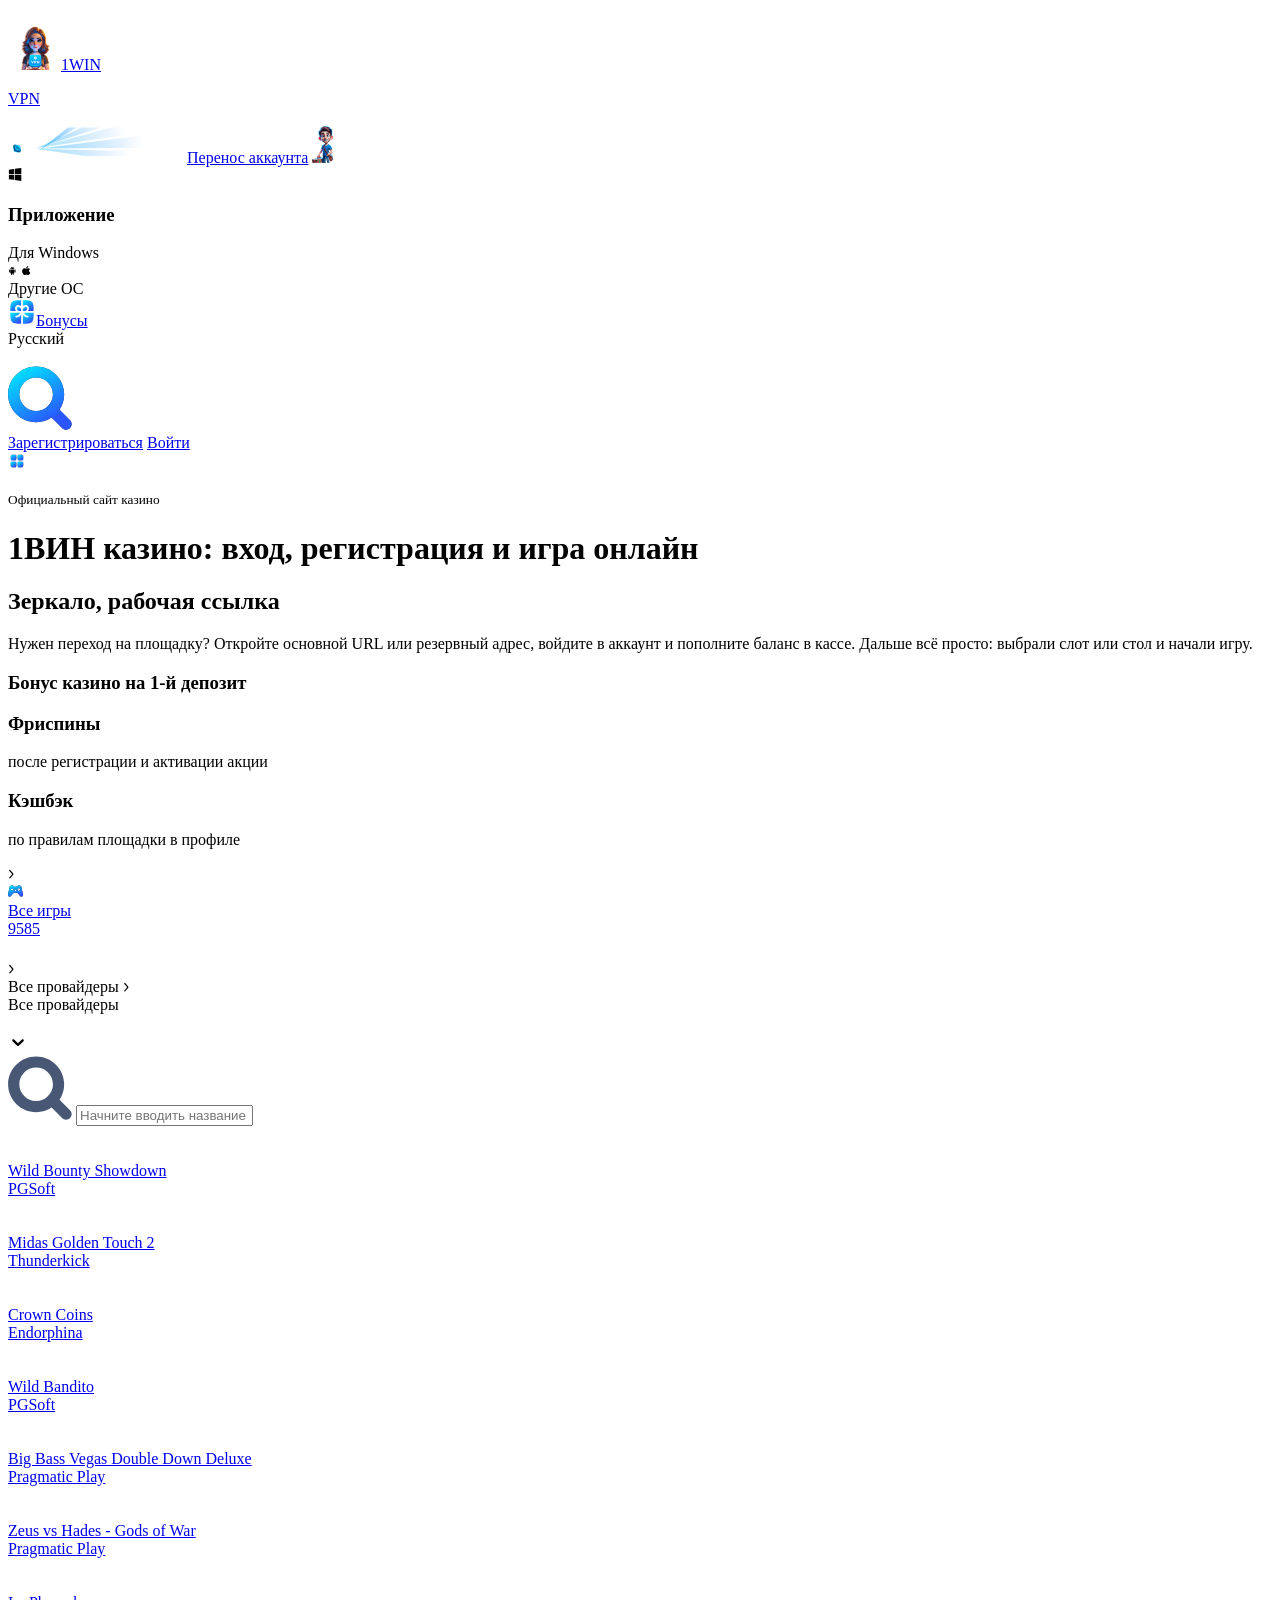
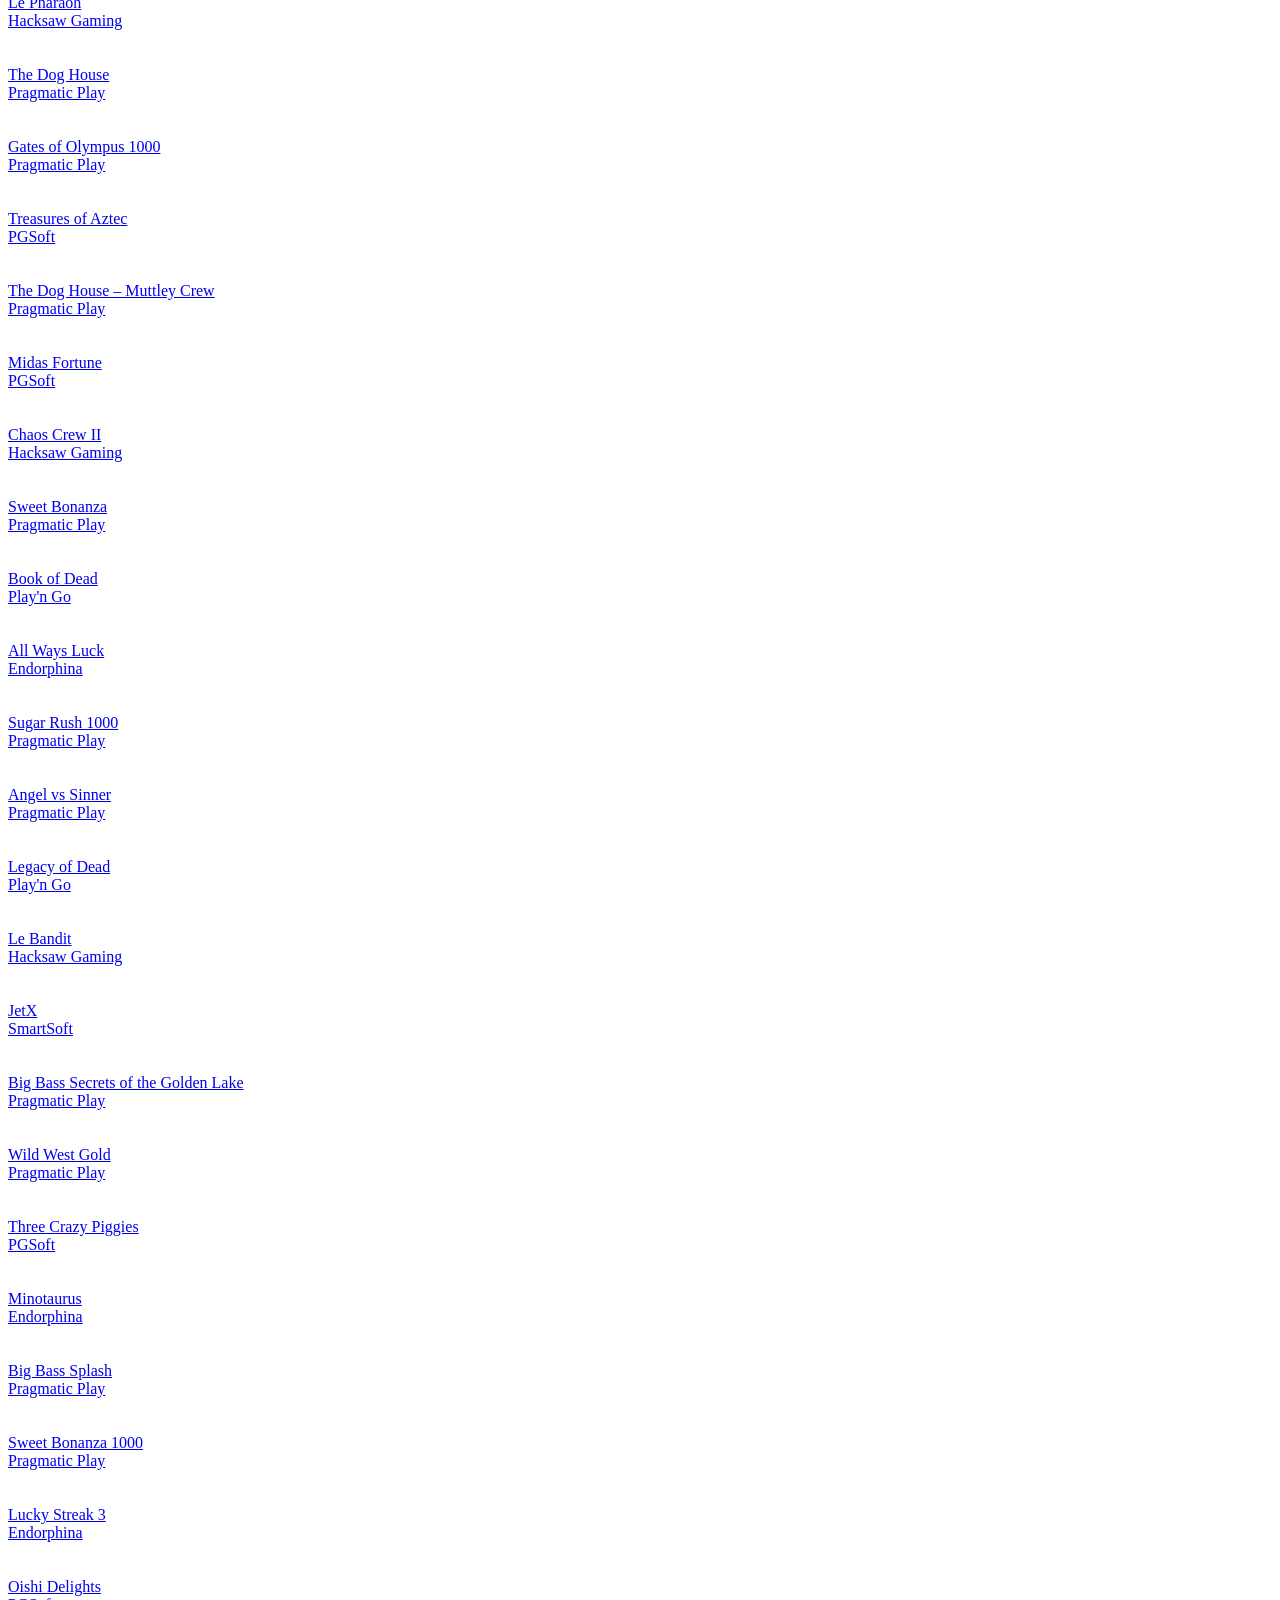
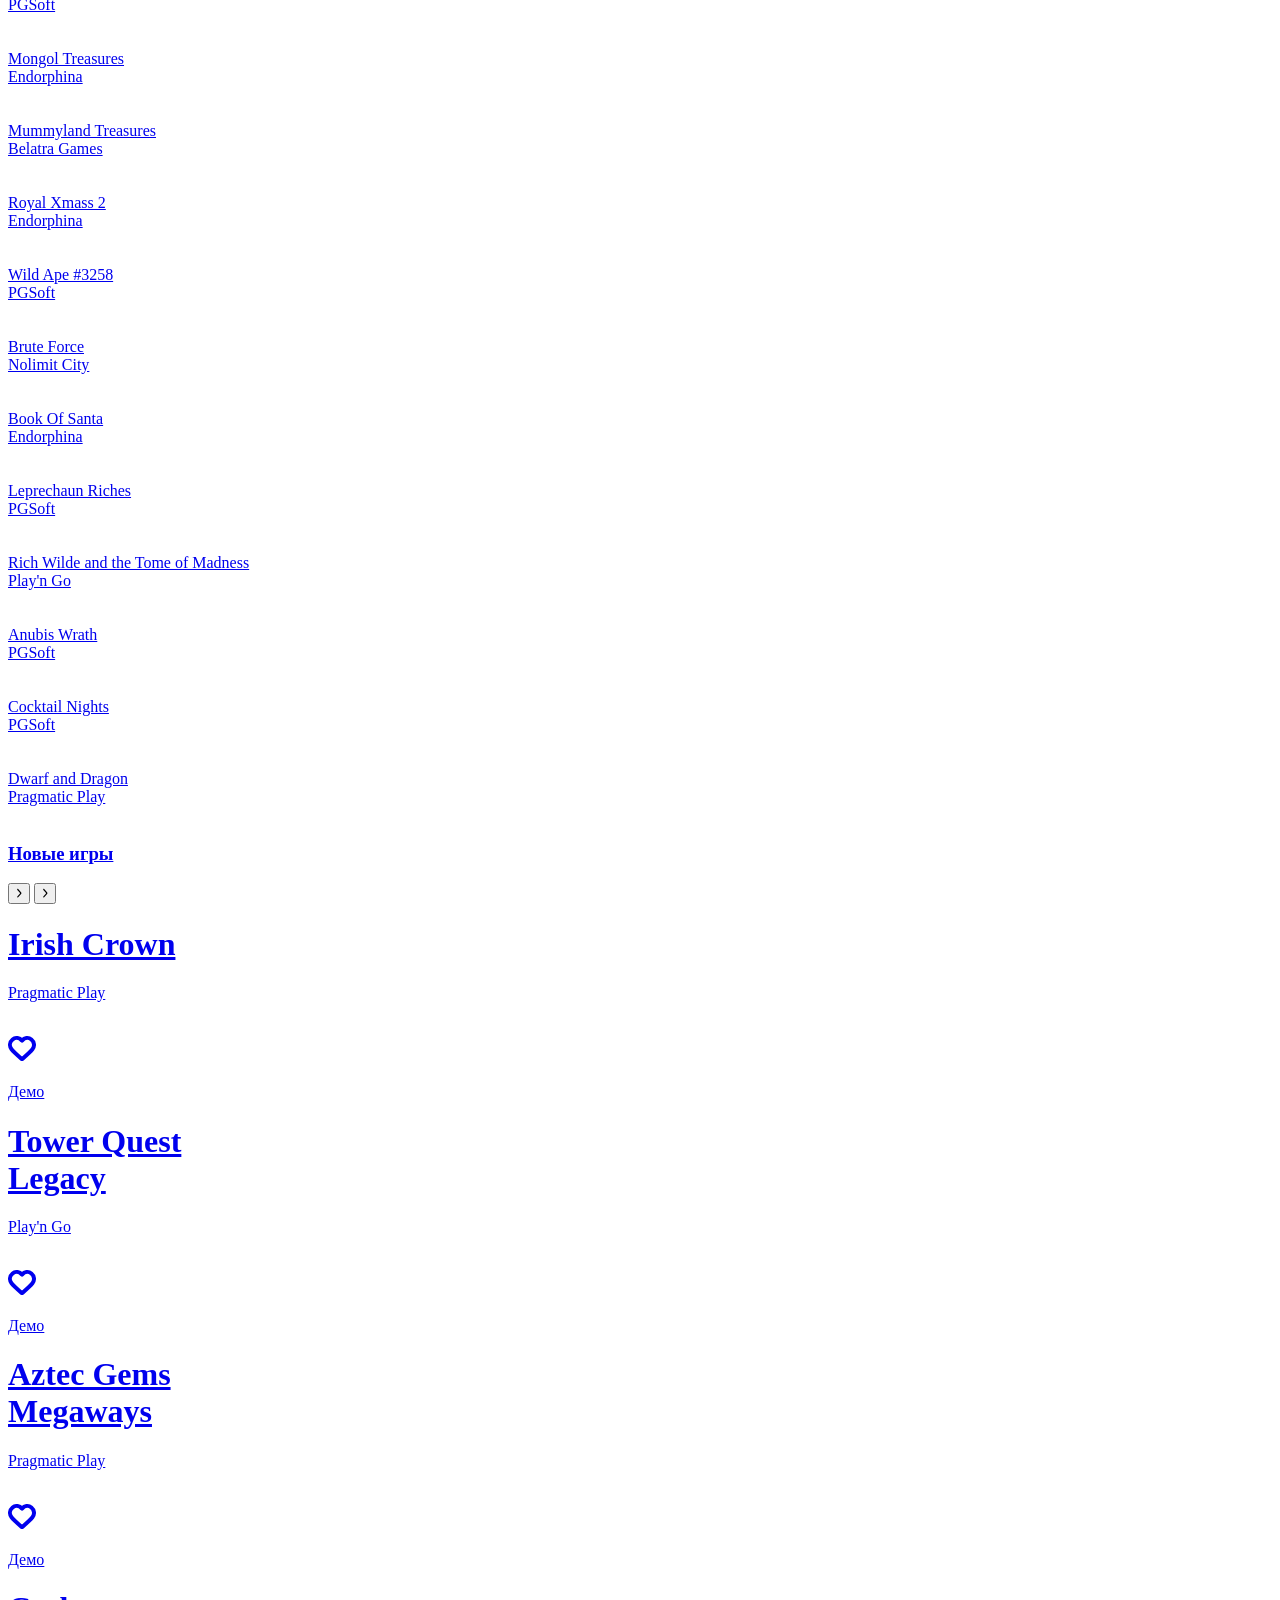
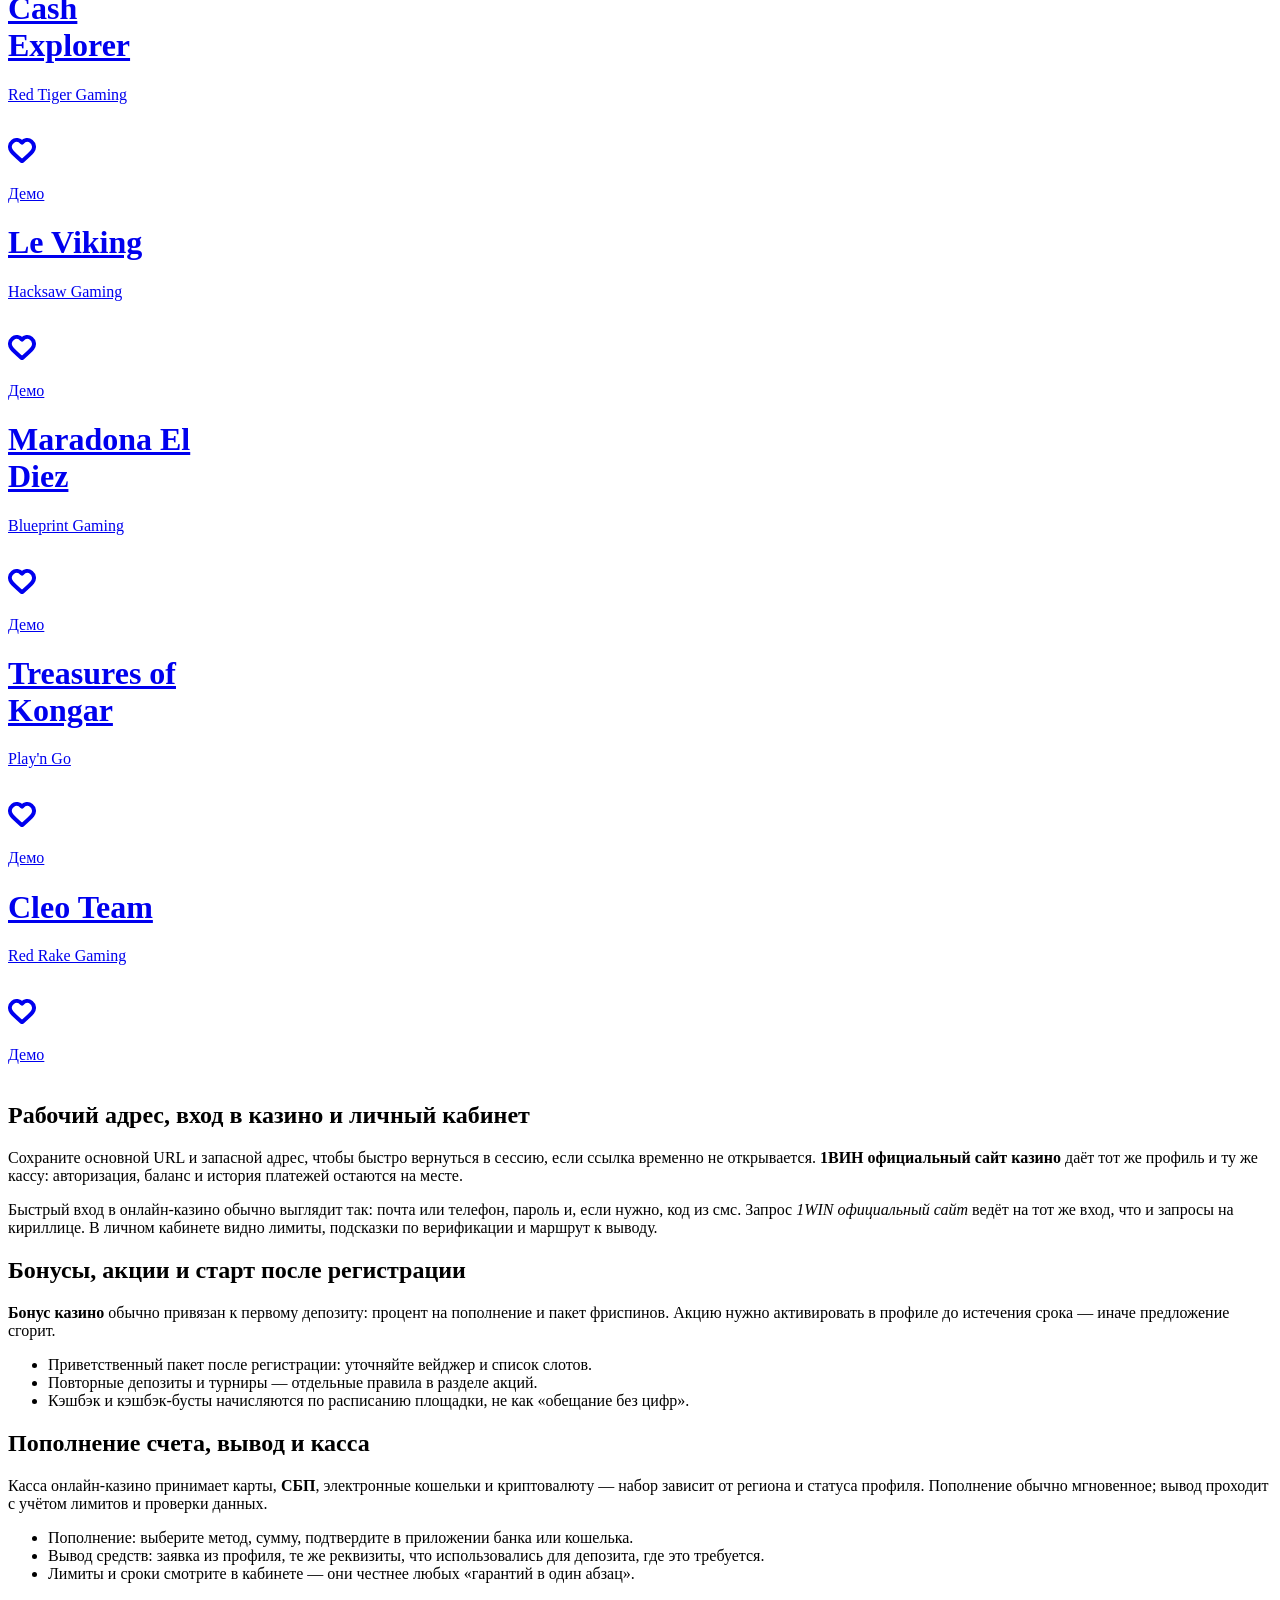
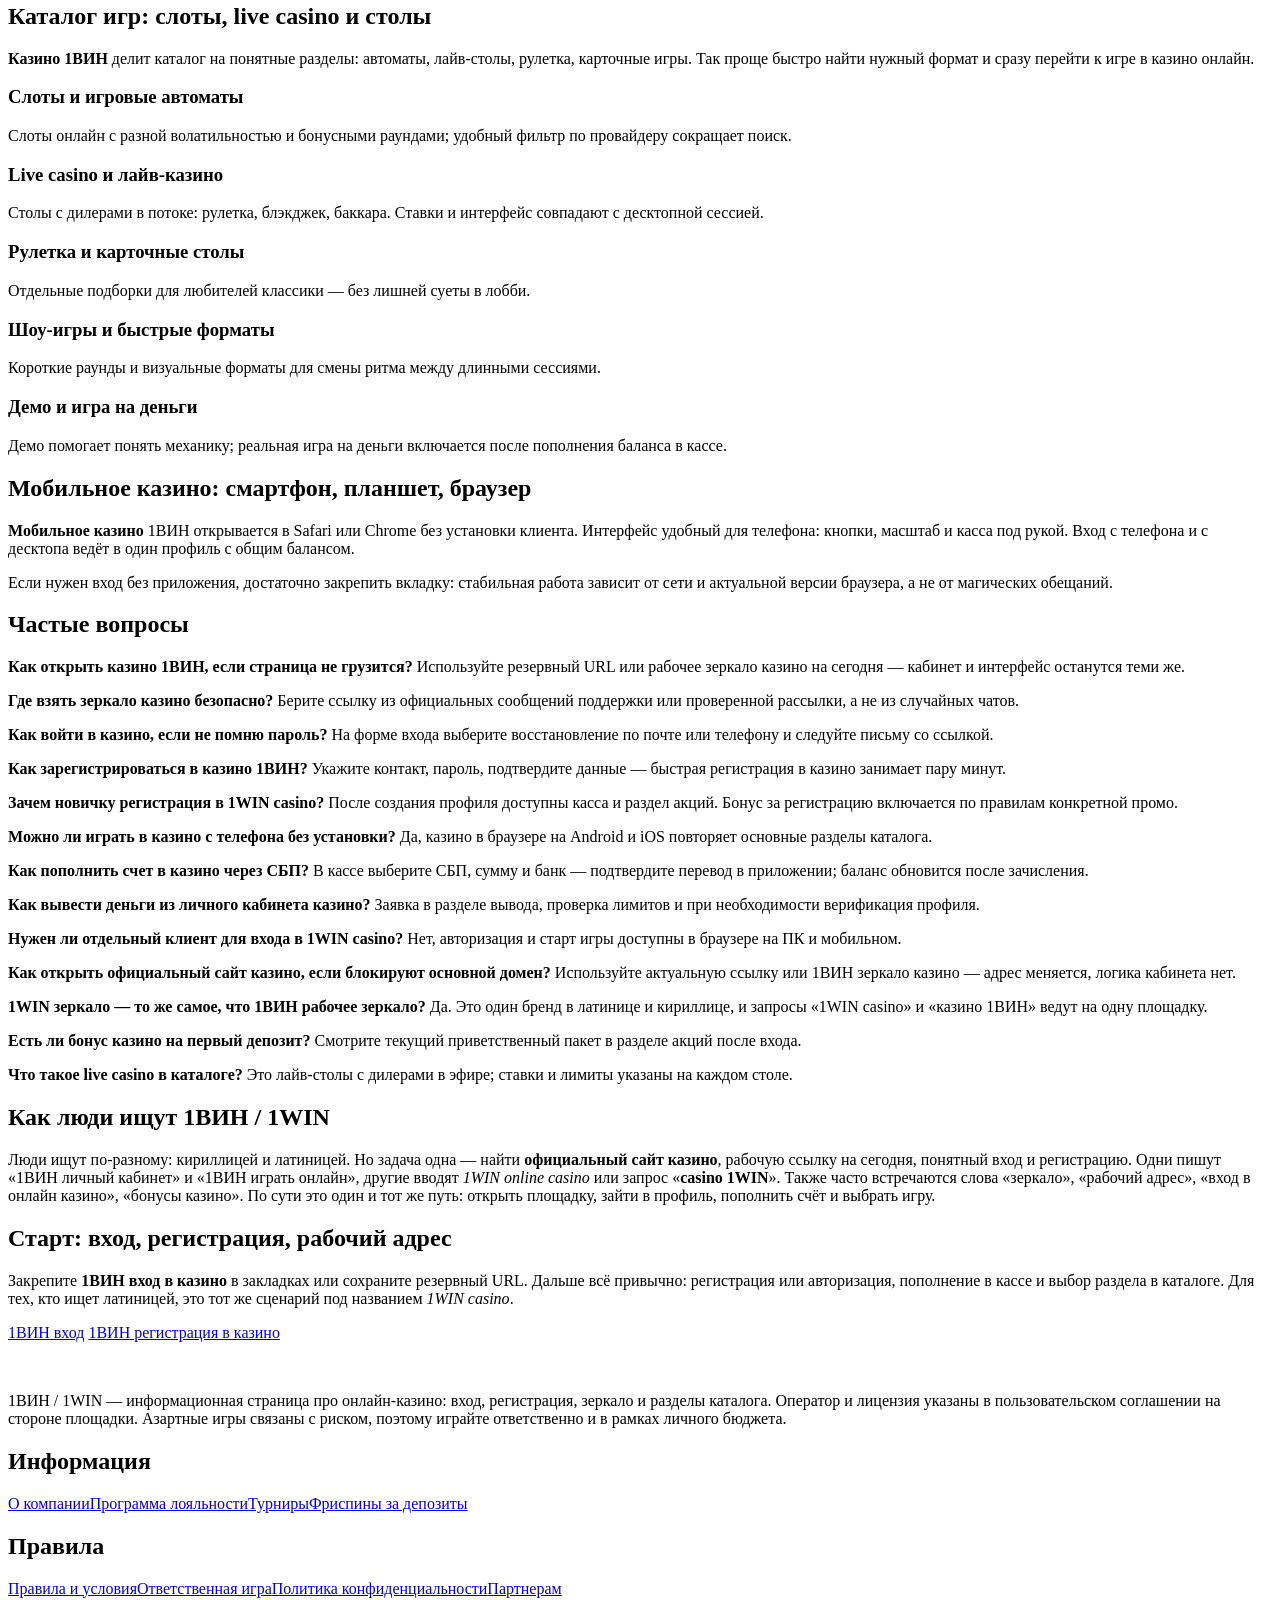
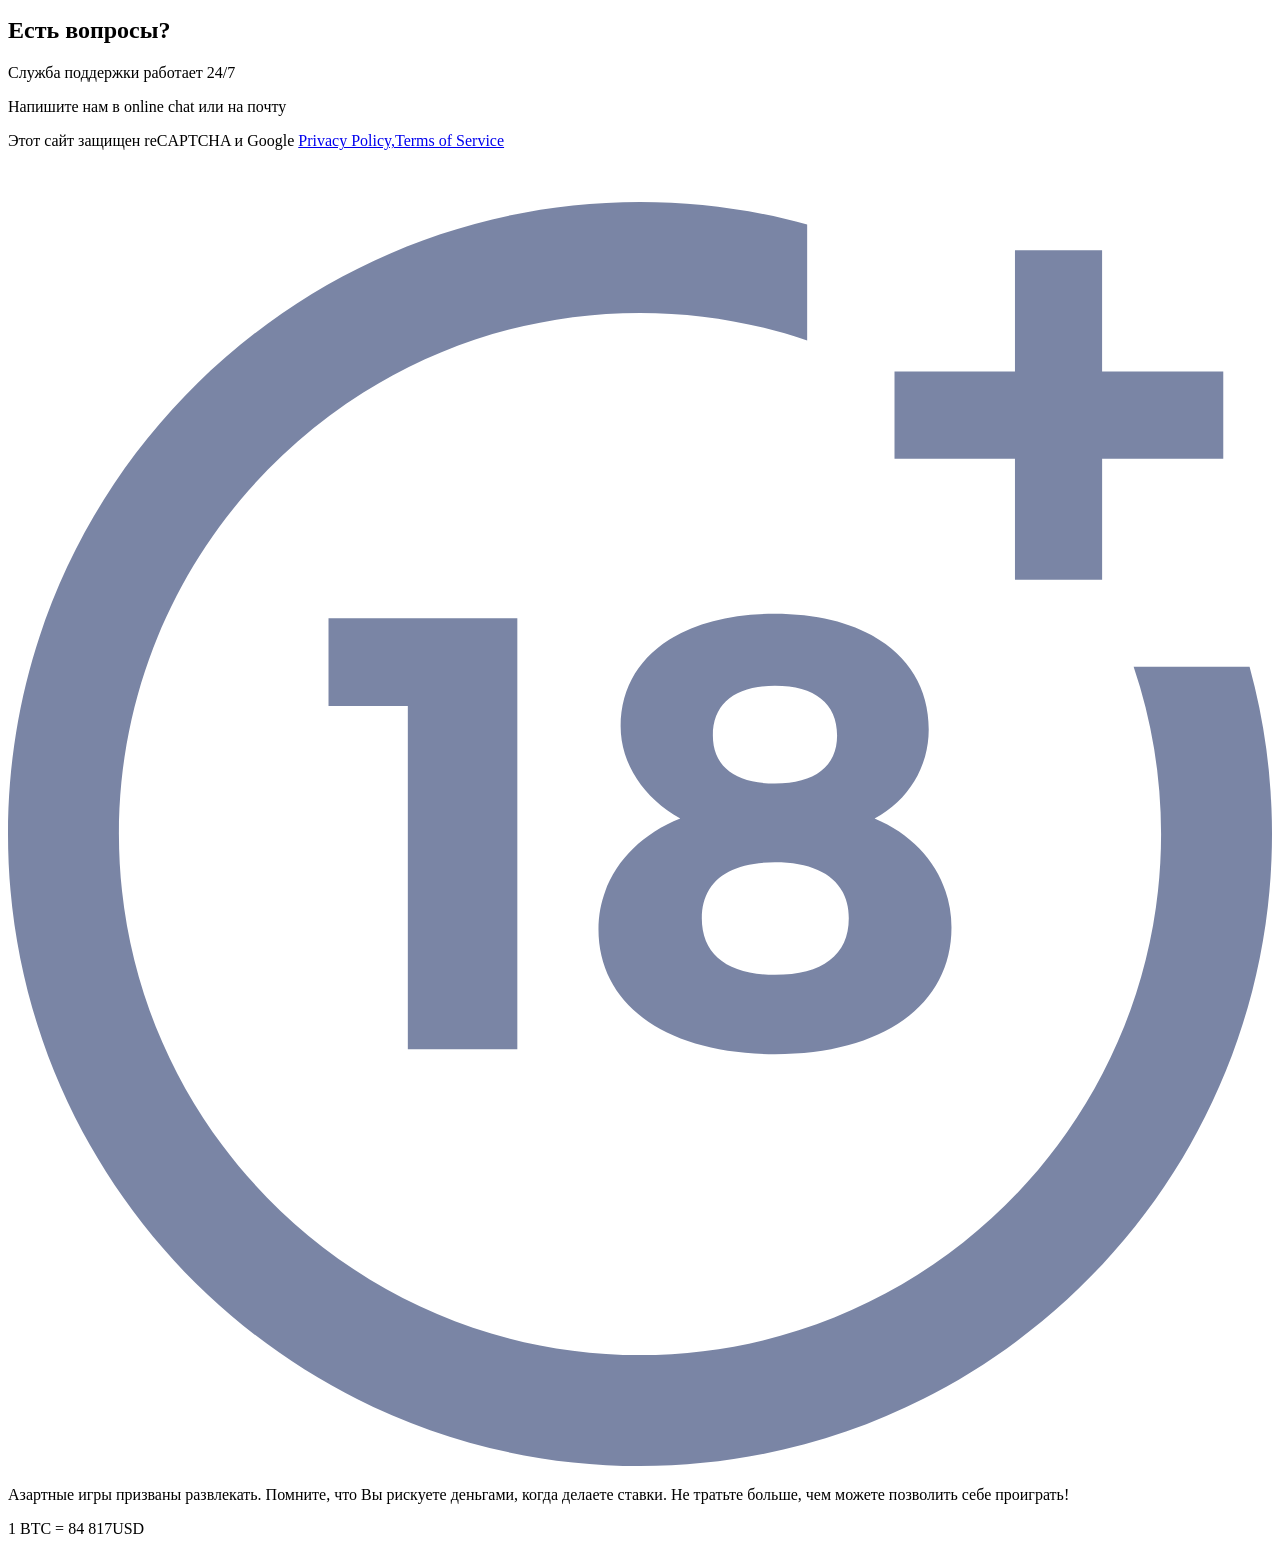
==== commit 6520e392: "Rewrite SEO text in folder 2 index with simpler natural language" ====
--- a/2/index.html
+++ b/2/index.html
@@ -5,16 +5,16 @@
 	<meta charset="utf-8">
 	<meta name="viewport" content="width=device-width,initial-scale=1,viewport-fit=cover,shrink-to-fit=no,maximum-scale=1,user-scalable=no">
 	<meta name="theme-color" content="#000000">
-	<meta name="description" content="1ВИН казино — официальный сайт: рабочее зеркало на сегодня, вход, регистрация, бонусы и касса. 1WIN online casino: личный кабинет, быстрый переход, слоты и live casino в браузере.">
+	<meta name="description" content="1ВИН казино — официальный сайт: вход, регистрация, рабочее зеркало на сегодня, бонусы и касса. 1WIN online casino — это быстрый переход в личный кабинет, слоты и live casino прямо в браузере.">
 	<meta name="keywords" content="1ВИН, 1WIN, 1ВИН казино, 1WIN casino, 1ВИН онлайн казино, официальный сайт казино, вход, регистрация, зеркало, бонусы, мобильное казино, слоты, live casino">
-	<title>1ВИН казино — официальный сайт: зеркало, вход и регистрация | 1WIN casino онлайн</title>
+	<title>1ВИН казино — официальный сайт, вход, регистрация и зеркало | 1WIN casino онлайн</title>
 	<link rel="canonical" href="https://riobet.62138.casino/ru/ru/ru/ru/ru/ru/ru/ru/">
 	<meta property="og:type" content="website">
 	<meta property="og:locale" content="ru_RU">
 	<meta property="og:title" content="1ВИН казино — официальный сайт и вход | 1WIN casino">
-	<meta property="og:description" content="Онлайн-казино 1ВИН: рабочий адрес, бонусы, регистрация, пополнение и вывод. 1WIN casino — игра и в браузере, и с телефона.">
+	<meta property="og:description" content="Онлайн-казино 1ВИН: рабочий адрес, регистрация, бонусы, пополнение и вывод. 1WIN casino работает и в браузере, и с телефона.">
 	<meta property="og:url" content="https://riobet.62138.casino/ru/ru/ru/ru/ru/ru/ru/ru/">
-	<script type="application/ld+json">{"@context":"https://schema.org","@graph":[{"@type":"Organization","@id":"https://riobet.62138.casino/#organization","name":"1ВИН","alternateName":"1WIN","url":"https://riobet.62138.casino/"},{"@type":"WebSite","@id":"https://riobet.62138.casino/#website","name":"1ВИН казино","alternateName":"1WIN casino","url":"https://riobet.62138.casino/","publisher":{"@id":"https://riobet.62138.casino/#organization"},"potentialAction":{"@type":"SearchAction","target":"https://riobet.62138.casino/?q={search_term_string}","query-input":"required name=search_term_string"}},{"@type":"WebPage","@id":"https://riobet.62138.casino/ru/ru/ru/ru/ru/ru/ru/ru/#webpage","name":"1ВИН казино — официальный сайт","description":"1ВИН / 1WIN: бонусы и платежи, вход, регистрация, зеркало казино.","url":"https://riobet.62138.casino/ru/ru/ru/ru/ru/ru/ru/ru/","isPartOf":{"@id":"https://riobet.62138.casino/#website"}},{"@type":"BreadcrumbList","itemListElement":[{"@type":"ListItem","position":1,"name":"Главная","item":"https://riobet.62138.casino/"},{"@type":"ListItem","position":2,"name":"1ВИН казино","item":"https://riobet.62138.casino/ru/ru/ru/ru/ru/ru/ru/ru/"}]},{"@type":"FAQPage","mainEntity":[{"@type":"Question","name":"Как открыть с телефона казино 1ВИН?","acceptedAnswer":{"@type":"Answer","text":"Откройте сайт в браузере смартфона, выполните вход или пройдите регистрацию — мобильная версия казино подстраивается под экран."}},{"@type":"Question","name":"Где взять рабочее зеркало казино на сегодня?","acceptedAnswer":{"@type":"Answer","text":"Используйте актуальную ссылку или резервный URL от поддержки; зеркало дублирует личный кабинет и кассу."}},{"@type":"Question","name":"Нужен ли для 1WIN casino отдельный клиент?","acceptedAnswer":{"@type":"Answer","text":"Нет, сессия идёт в браузере; приложение не обязательно для старта игры."}}]}]}</script>
+	<script type="application/ld+json">{"@context":"https://schema.org","@graph":[{"@type":"Organization","@id":"https://riobet.62138.casino/#organization","name":"1ВИН","alternateName":"1WIN","url":"https://riobet.62138.casino/"},{"@type":"WebSite","@id":"https://riobet.62138.casino/#website","name":"1ВИН казино","alternateName":"1WIN casino","url":"https://riobet.62138.casino/","publisher":{"@id":"https://riobet.62138.casino/#organization"},"potentialAction":{"@type":"SearchAction","target":"https://riobet.62138.casino/?q={search_term_string}","query-input":"required name=search_term_string"}},{"@type":"WebPage","@id":"https://riobet.62138.casino/ru/ru/ru/ru/ru/ru/ru/ru/#webpage","name":"1ВИН казино — официальный сайт","description":"1ВИН / 1WIN: вход, регистрация, зеркало казино, бонусы и платежи.","url":"https://riobet.62138.casino/ru/ru/ru/ru/ru/ru/ru/ru/","isPartOf":{"@id":"https://riobet.62138.casino/#website"}},{"@type":"BreadcrumbList","itemListElement":[{"@type":"ListItem","position":1,"name":"Главная","item":"https://riobet.62138.casino/"},{"@type":"ListItem","position":2,"name":"1ВИН казино","item":"https://riobet.62138.casino/ru/ru/ru/ru/ru/ru/ru/ru/"}]},{"@type":"FAQPage","mainEntity":[{"@type":"Question","name":"Как открыть казино 1ВИН с телефона?","acceptedAnswer":{"@type":"Answer","text":"Откройте сайт в браузере смартфона, выполните вход или пройдите регистрацию — мобильная версия казино подстраивается под экран."}},{"@type":"Question","name":"Где взять рабочее зеркало казино на сегодня?","acceptedAnswer":{"@type":"Answer","text":"Используйте актуальную ссылку или резервный URL от поддержки; зеркало дублирует личный кабинет и кассу."}},{"@type":"Question","name":"Нужен ли отдельный клиент для 1WIN casino?","acceptedAnswer":{"@type":"Answer","text":"Нет, сессия идёт в браузере; приложение не обязательно для старта игры."}}]}]}</script>
 	<link href="/css/stylesheet_13.css" rel="stylesheet">
 	<link rel="stylesheet" type="text/css" href="/css/stylesheet_12.css">
 	<link rel="stylesheet" type="text/css" href="/css/stylesheet_11.css">
@@ -191,9 +191,9 @@
 											<div class="inside">
 												<div>
 													<p><small>Официальный сайт казино</small></p>
-													<h1>1ВИН казино: регистрация, вход и игра онлайн</h1>
+													<h1>1ВИН казино: вход, регистрация и игра онлайн</h1>
 													<h2>Зеркало, рабочая ссылка</h2>
-													<p>Нужен переход на площадку? Откройте резервный адрес или основной URL, авторизуйтесь, затем пополните баланс в кассе. Онлайн-казино 1ВИН держит сценарий коротким: доступ найден, вход выполнен, слот или стол выбран.</p>
+													<p>Нужен переход на площадку? Откройте основной URL или резервный адрес, войдите в аккаунт и пополните баланс в кассе. Дальше всё просто: выбрали слот или стол и начали игру.</p>
 												</div>
 												<div class="info">
 													<div class="iblock" style="grid-area:1/1/1/3">
@@ -1888,8 +1888,8 @@
 				<div class="content">
 
 <h2>Рабочий адрес, вход в казино и личный кабинет</h2>
-<p>Сохраните запасной и основной URL — так, если основной адрес временно недоступен, к сессии вернуться быстрее. <strong>1ВИН официальный сайт казино</strong> открывает тот же профиль и кассу, что и привычный вход: история платежей, баланс, авторизация.</p>
-<p>Быстрый вход в онлайн-казино экономит время: пароль, почта или телефон и, при необходимости, код из смс. Запрос <em>1WIN официальный сайт</em> в выдаче обычно ведёт на тот же вход, что и написание бренда кириллицей. В личном кабинете казино видны маршрут к выводу, лимиты и подсказки по верификации.</p>
+<p>Сохраните основной URL и запасной адрес, чтобы быстро вернуться в сессию, если ссылка временно не открывается. <strong>1ВИН официальный сайт казино</strong> даёт тот же профиль и ту же кассу: авторизация, баланс и история платежей остаются на месте.</p>
+<p>Быстрый вход в онлайн-казино обычно выглядит так: почта или телефон, пароль и, если нужно, код из смс. Запрос <em>1WIN официальный сайт</em> ведёт на тот же вход, что и запросы на кириллице. В личном кабинете видно лимиты, подсказки по верификации и маршрут к выводу.</p>
 
 <h2>Бонусы, акции и старт после регистрации</h2>
 <p><strong>Бонус казино</strong> обычно привязан к первому депозиту: процент на пополнение и пакет фриспинов. Акцию нужно активировать в профиле до истечения срока — иначе предложение сгорит.</p>
@@ -1908,7 +1908,7 @@
 </ul>
 
 <h2>Каталог игр: слоты, live casino и столы</h2>
-<p><strong>Казино 1ВИН</strong> ведёт каталог по разделам: автоматы, лайв-столы, рулетка, карточные игры. Когда разделы подписаны ясно, удобнее играть в казино онлайн — ниже короткие ориентиры без повторов.</p>
+<p><strong>Казино 1ВИН</strong> делит каталог на понятные разделы: автоматы, лайв-столы, рулетка, карточные игры. Так проще быстро найти нужный формат и сразу перейти к игре в казино онлайн.</p>
 <h3>Слоты и игровые автоматы</h3>
 <p>Слоты онлайн с разной волатильностью и бонусными раундами; удобный фильтр по провайдеру сокращает поиск.</p>
 <h3>Live casino и лайв-казино</h3>
@@ -1921,29 +1921,29 @@
 <p>Демо помогает понять механику; реальная игра на деньги включается после пополнения баланса в кассе.</p>
 
 <h2>Мобильное казино: смартфон, планшет, браузер</h2>
-<p><strong>Мобильное казино</strong> 1ВИН без установки клиента открывается в Safari или Chrome: касса, кнопки и масштаб адаптированы под палец. Вход с телефона совпадает с десктопом — общий баланс, один профиль.</p>
+<p><strong>Мобильное казино</strong> 1ВИН открывается в Safari или Chrome без установки клиента. Интерфейс удобный для телефона: кнопки, масштаб и касса под рукой. Вход с телефона и с десктопа ведёт в один профиль с общим балансом.</p>
 <p>Если нужен вход без приложения, достаточно закрепить вкладку: стабильная работа зависит от сети и актуальной версии браузера, а не от магических обещаний.</p>
 
 <h2>Частые вопросы</h2>
-<p><strong>Как открыть казино 1ВИН, если страница не грузится?</strong> Попробуйте резервный URL либо рабочее зеркало казино на сегодня — кабинет и интерфейс те же.</p>
+<p><strong>Как открыть казино 1ВИН, если страница не грузится?</strong> Используйте резервный URL или рабочее зеркало казино на сегодня — кабинет и интерфейс останутся теми же.</p>
 <p><strong>Где взять зеркало казино безопасно?</strong> Берите ссылку из официальных сообщений поддержки или проверенной рассылки, а не из случайных чатов.</p>
 <p><strong>Как войти в казино, если не помню пароль?</strong> На форме входа выберите восстановление по почте или телефону и следуйте письму со ссылкой.</p>
 <p><strong>Как зарегистрироваться в казино 1ВИН?</strong> Укажите контакт, пароль, подтвердите данные — быстрая регистрация в казино занимает пару минут.</p>
-<p><strong>Зачем новичку регистрация в 1WIN casino?</strong> После создания профиля открываются касса и раздел акций, а бонус за регистрацию активируется по правилам конкретной промо.</p>
+<p><strong>Зачем новичку регистрация в 1WIN casino?</strong> После создания профиля доступны касса и раздел акций. Бонус за регистрацию включается по правилам конкретной промо.</p>
 <p><strong>Можно ли играть в казино с телефона без установки?</strong> Да, казино в браузере на Android и iOS повторяет основные разделы каталога.</p>
 <p><strong>Как пополнить счет в казино через СБП?</strong> В кассе выберите СБП, сумму и банк — подтвердите перевод в приложении; баланс обновится после зачисления.</p>
 <p><strong>Как вывести деньги из личного кабинета казино?</strong> Заявка в разделе вывода, проверка лимитов и при необходимости верификация профиля.</p>
 <p><strong>Нужен ли отдельный клиент для входа в 1WIN casino?</strong> Нет, авторизация и старт игры доступны в браузере на ПК и мобильном.</p>
 <p><strong>Как открыть официальный сайт казино, если блокируют основной домен?</strong> Используйте актуальную ссылку или 1ВИН зеркало казино — адрес меняется, логика кабинета нет.</p>
-<p><strong>1WIN зеркало — то же самое, что 1ВИН рабочее зеркало?</strong> Да, это один бренд в кириллице и латинице; к одной площадке ведут запросы вроде «1WIN casino» и «казино 1ВИН».</p>
+<p><strong>1WIN зеркало — то же самое, что 1ВИН рабочее зеркало?</strong> Да. Это один бренд в латинице и кириллице, и запросы «1WIN casino» и «казино 1ВИН» ведут на одну площадку.</p>
 <p><strong>Есть ли бонус казино на первый депозит?</strong> Смотрите текущий приветственный пакет в разделе акций после входа.</p>
 <p><strong>Что такое live casino в каталоге?</strong> Это лайв-столы с дилерами в эфире; ставки и лимиты указаны на каждом столе.</p>
 
 <h2>Как люди ищут 1ВИН / 1WIN</h2>
-<p>Запросы распадаются на кириллицу и латиницу, но смысл один: найти <strong>официальный сайт казино</strong>, рабочую ссылку на сегодня, сценарий входа и регистрации. Кто-то пишет «1ВИН личный кабинет» или «1ВИН играть онлайн», кто-то набирает <em>1WIN online casino</em> либо на английском в выдаче ищет пару «<strong>casino 1WIN</strong>». Добавляют «зеркало», «рабочий адрес», «вход в онлайн казино», «бонусы казино»; это не разные сервисы, а разные формулировки одного маршрута: открыть площадку, зайти в профиль, пополнить счёт и выбрать игру. Если упростить, пользователю нужен предсказуемый переход и понятная касса, а не длинный лист ключей.</p>
+<p>Люди ищут по-разному: кириллицей и латиницей. Но задача одна — найти <strong>официальный сайт казино</strong>, рабочую ссылку на сегодня, понятный вход и регистрацию. Одни пишут «1ВИН личный кабинет» и «1ВИН играть онлайн», другие вводят <em>1WIN online casino</em> или запрос «<strong>casino 1WIN</strong>». Также часто встречаются слова «зеркало», «рабочий адрес», «вход в онлайн казино», «бонусы казино». По сути это один и тот же путь: открыть площадку, зайти в профиль, пополнить счёт и выбрать игру.</p>
 
 <h2>Старт: вход, регистрация, рабочий адрес</h2>
-<p>Закрепите <strong>1ВИН вход в казино</strong> через сохранённый резервный URL или закладку. Дальше — регистрация или авторизация, выбор раздела в каталоге и пополнение в кассе. Для тех, кто привык к латинице, тот же сценарий описывают как <em>1WIN casino</em> — два написания, один бренд.</p>
+<p>Закрепите <strong>1ВИН вход в казино</strong> в закладках или сохраните резервный URL. Дальше всё привычно: регистрация или авторизация, пополнение в кассе и выбор раздела в каталоге. Для тех, кто ищет латиницей, это тот же сценарий под названием <em>1WIN casino</em>.</p>
 <p><a href="/#" class="mainBtn blue"><span>1ВИН вход</span></a> <a href="/#" class="mainBtn"><span>1ВИН регистрация в казино</span></a></p>
 
 				</div>
@@ -1952,7 +1952,7 @@
 				<div class="wrap">
 					<div class="row">
 						<div class="col"><img class="logo" src="/images/7.svg.gz" alt>
-							<p>1ВИН / 1WIN — информационная страница об онлайн-казино: зеркало, вход, регистрация и разделы каталога. Оператор и лицензия указаны на стороне площадки в пользовательском соглашении. Азартные игры связаны с риском; играйте ответственно и в рамках личного бюджета.</p>
+							<p>1ВИН / 1WIN — информационная страница про онлайн-казино: вход, регистрация, зеркало и разделы каталога. Оператор и лицензия указаны в пользовательском соглашении на стороне площадки. Азартные игры связаны с риском, поэтому играйте ответственно и в рамках личного бюджета.</p>
 						</div>
 						<div class="list col">
 							<h2>Информация</h2><a href="https://riobet.62138.casino/about">О компании</a><a href="https://riobet.62138.casino/vip">Программа лояльности</a><a href="https://riobet.62138.casino/tournaments">Турниры</a><a href="https://riobet.62138.casino/fs">Фриспины за депозиты</a></div>
